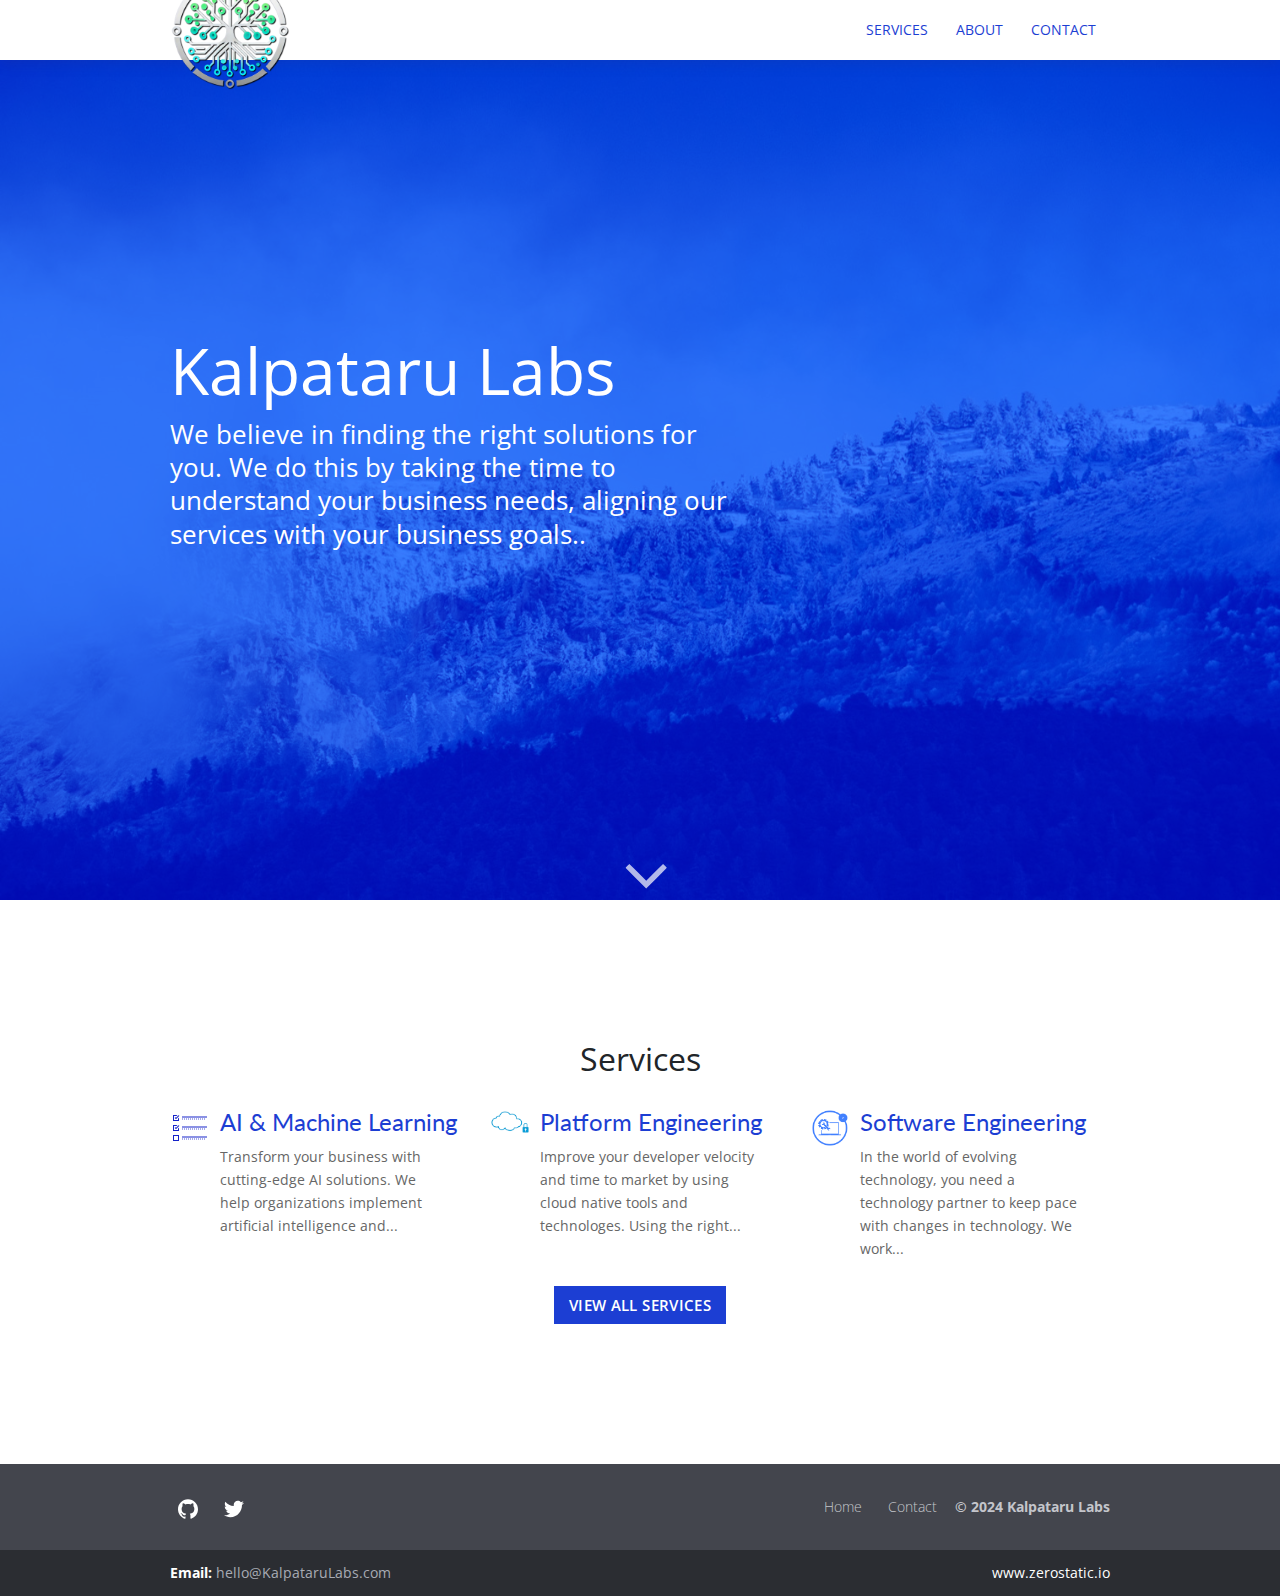
==== index.html @ 938fe868 "initial commit" ====
<!DOCTYPE html>
<html lang="en">

<head>
	<meta name="generator" content="Hugo 0.139.4"><script src="/livereload.js?mindelay=10&amp;v=2&amp;port=1313&amp;path=livereload" data-no-instant defer></script>
  <meta charset="utf-8">
  <meta http-equiv="x-ua-compatible" content="ie=edge">
  <title>Kalpataru Labs</title>
  <meta name="viewport" content="width=device-width, initial-scale=1">
  
<meta name="description" content="Kalpataru Labs is a services company that provides consultancy and training in the areas of software engineering, cloud and platform engineering." />
<meta property="og:title" content="Kalpataru Labs" />
<meta property="og:type" content="Innovation Consultancy" />
<meta property="og:url" content="https://www.KalpataruLabs.com" />
<meta property="og:image" content="images/logo.svg" />
<meta property="og:description" content="Kalpataru Labs is a services company that provides consultancy and training in the areas of AI, software engineering, cloud and platform engineering." />
<meta name="twitter:card" content="" />
<meta name="twitter:site" content="" />
<meta name="twitter:creator" content="" />

  <link rel="icon" href="http://localhost:1313/favicon.png">

  
  
  <link rel="stylesheet" href="/css/style.css">
  

  

</head>

<body class='page page-home'>
  <div id="main-menu-mobile" class="main-menu-mobile">
  <ul>
    
    
    <li class="menu-item-services">
      <a href="/services/">
        
        <span>Services</span>
      </a>
    </li>
    
    <li class="menu-item-about">
      <a href="/about/">
        
        <span>About</span>
      </a>
    </li>
    
    <li class="menu-item-contact">
      <a href="/contact/">
        
        <span>Contact</span>
      </a>
    </li>
    
  </ul>
</div>
  <div id="wrapper" class="wrapper">
    <div class='header header-absolute'>
  <div class="container">
    <div class="logo">
      <a href="http://localhost:1313/"><img height=36px width=36px alt="Kalpataru Labs" src="/images/logo.png" /></a>
    </div>
    <div class="logo-mobile">
      <a href="http://localhost:1313/"><img height=36px width=36px alt="Kalpataru Labs" src="/images/logo-mobile.png" /></a>
    </div>
    <div id="main-menu" class="main-menu">
  <ul>
    
    
    <li class="menu-item-services">
      <a href="/services/">
        
        <span>Services</span>
      </a>
    </li>
    
    <li class="menu-item-about">
      <a href="/about/">
        
        <span>About</span>
      </a>
    </li>
    
    <li class="menu-item-contact">
      <a href="/contact/">
        
        <span>Contact</span>
      </a>
    </li>
    
  </ul>
</div>
    <button id="toggle-main-menu-mobile" class="hamburger hamburger--slider" type="button" aria-label="Toggle Menu">
  <span class="hamburger-box">
    <span class="hamburger-inner"></span>
  </span>
</button>
  </div>
</div>
    

<div class="hero-image hero-image-fullscreen" style="background-image: url('/images/jason-blackeye-1191801-unsplash.jpg');">
  <div class="container ">
    <div class="hero-text">
      <span class="hero-section"></span>
      <h1>Kalpataru Labs</h1>
      <p>We believe in finding the right solutions for you. We do this by taking the time to understand your business needs, aligning our services with your business goals..</p>
    </div>
    <div class="hero-down">
      <a href="#home">
        <svg xmlns="http://www.w3.org/2000/svg" xmlns:xlink="http://www.w3.org/1999/xlink" width="60" height="60" alt="Scroll Down">
          <svg xmlns="http://www.w3.org/2000/svg" viewBox="0 0 898.75 533.751" transform="matrix(.69 0 0 .69 15.5 15.5)"
            fill="#fff">
            <path
              d="M224.687 309.061L0 84.372l42.186-42.186L84.372 0l182.815 182.811L450 365.622l182.5-182.496L815 .63l41.874 41.874L898.75 84.38 674.062 309.065 449.373 533.751 224.687 309.06z" />
          </svg>
        </svg>
      </a>
    </div>
  </div>
</div>








<div class="container pt-8 pb-8 pb-md-14 pt-md-14">
  <div class="row justify-content-start">
    <div class="col-12">
      <h2 class="text-center mb-3">Services</h2>
    </div>
    
    <div class="col-12 col-md-4 mb-1">
      <div class="service service-summary">
  
  <div class="service-image">
    <img height="80" width="80" src="/services/ai.png" alt="AI &amp; Machine Learning" />
  </div>
  
  <div class="service-content">
    <h2 class="service-title">
      <a href="http://localhost:1313/services/ai-services/">AI &amp; Machine Learning</a>
    </h2>
    <p>Transform your business with cutting-edge AI solutions. We help organizations implement artificial intelligence and...</p>
  </div>
</div>
    </div>
    
    <div class="col-12 col-md-4 mb-1">
      <div class="service service-summary">
  
  <div class="service-image">
    <img height="80" width="80" src="/services/cloud-secure.png" alt="Platform Engineering" />
  </div>
  
  <div class="service-content">
    <h2 class="service-title">
      <a href="http://localhost:1313/services/cloud-platform/">Platform Engineering</a>
    </h2>
    <p>Improve your developer velocity and time to market by using cloud native tools and technologes. Using the right...</p>
  </div>
</div>
    </div>
    
    <div class="col-12 col-md-4 mb-1">
      <div class="service service-summary">
  
  <div class="service-image">
    <img height="80" width="80" src="/services/se.png" alt="Software Engineering" />
  </div>
  
  <div class="service-content">
    <h2 class="service-title">
      <a href="http://localhost:1313/services/software-engineering/">Software Engineering</a>
    </h2>
    <p>In the world of evolving technology, you need a technology partner to keep pace with changes in technology. We work...</p>
  </div>
</div>
    </div>
    
    <div class="col-12 text-center">
      <a class="button button-primary" href="http://localhost:1313/services">View All Services</a>
    </div>
  </div>
</div>





  </div>

  <div class="footer">
  <div class="container">
    <div class="row">
      <div class="col-12">
        <div class="footer-inner">
          
          <ul class="social">
              
                  <li><a href="https://github.com/zerostaticthemes/hugo-hero-theme" target="blank"><img width="20" height="20" src="/social/github.svg" title="Github" alt="Github" /></a></li>
              
                  <li><a href="https://twitter.com/zerostaticio" target="blank"><img width="20" height="20" src="/social/twitter.svg" title="Twitter" alt="Twitter" /></a></li>
              
          </ul>
          
          <ul class="footer-menu">
            <li><a href="http://localhost:1313/">Home</a></li>
            <li><a href="http://localhost:1313/contact">Contact</a></li>
            <li class="copyright">© 2024 Kalpataru Labs</li>
          </ul>
        </div>
      </div>
    </div>
  </div>
</div>
  <div class="sub-footer">
  <div class="container">
    <div class="row">
      <div class="col-12">
        <div class="sub-footer-inner">
          <ul>
            
            
            <li><strong>Email: </strong><a href="mailto:hello@KalpataruLabs.com">
                hello@KalpataruLabs.com</a></li>
              
          </ul>
          <ul>
            <li class="zerostatic"><a href="https://www.zerostatic.io">www.zerostatic.io</a></li>
          </ul>
        </div>
      </div>
    </div>
  </div>
</div>

  

  
  

  
  <script type="text/javascript" src="/js/scripts.js"></script>
  

  


</body>
</html>
---- css/style.css ----
@import url("https://fonts.googleapis.com/css?family=Lato:400|Open+Sans:400,700");
/*!
   * Bootstrap  v5.3.0 (https://getbootstrap.com/)
   * Copyright 2011-2023 The Bootstrap Authors
   * Licensed under MIT (https://github.com/twbs/bootstrap/blob/main/LICENSE)
   */
:root,
[data-bs-theme="light"] {
  --bs-blue: #0d6efd;
  --bs-indigo: #6610f2;
  --bs-purple: #6f42c1;
  --bs-pink: #d63384;
  --bs-red: #dc3545;
  --bs-orange: #fd7e14;
  --bs-yellow: #ffc107;
  --bs-green: #198754;
  --bs-teal: #20c997;
  --bs-cyan: #0dcaf0;
  --bs-black: #000000;
  --bs-white: #ffffff;
  --bs-gray: #6c757d;
  --bs-gray-dark: #343a40;
  --bs-gray-100: #f8f9fa;
  --bs-gray-200: #e9ecef;
  --bs-gray-300: #dee2e6;
  --bs-gray-400: #ced4da;
  --bs-gray-500: #adb5bd;
  --bs-gray-600: #6c757d;
  --bs-gray-700: #495057;
  --bs-gray-800: #343a40;
  --bs-gray-900: #212529;
  --bs-primary: #1c3ed3;
  --bs-secondary: #43454d;
  --bs-success: #198754;
  --bs-info: #0dcaf0;
  --bs-warning: #ffc107;
  --bs-danger: #dc3545;
  --bs-light: #f8f9fa;
  --bs-dark: #212529;
  --bs-primary-rgb: 28, 62, 211;
  --bs-secondary-rgb: 67, 69, 77;
  --bs-success-rgb: 25, 135, 84;
  --bs-info-rgb: 13, 202, 240;
  --bs-warning-rgb: 255, 193, 7;
  --bs-danger-rgb: 220, 53, 69;
  --bs-light-rgb: 248, 249, 250;
  --bs-dark-rgb: 33, 37, 41;
  --bs-primary-text-emphasis: #0b1954;
  --bs-secondary-text-emphasis: #1b1c1f;
  --bs-success-text-emphasis: #0a3622;
  --bs-info-text-emphasis: #055160;
  --bs-warning-text-emphasis: #664d03;
  --bs-danger-text-emphasis: #58151c;
  --bs-light-text-emphasis: #495057;
  --bs-dark-text-emphasis: #495057;
  --bs-primary-bg-subtle: #d2d8f6;
  --bs-secondary-bg-subtle: #d9dadb;
  --bs-success-bg-subtle: #d1e7dd;
  --bs-info-bg-subtle: #cff4fc;
  --bs-warning-bg-subtle: #fff3cd;
  --bs-danger-bg-subtle: #f8d7da;
  --bs-light-bg-subtle: #fcfcfd;
  --bs-dark-bg-subtle: #ced4da;
  --bs-primary-border-subtle: #a4b2ed;
  --bs-secondary-border-subtle: #b4b5b8;
  --bs-success-border-subtle: #a3cfbb;
  --bs-info-border-subtle: #9eeaf9;
  --bs-warning-border-subtle: #ffe69c;
  --bs-danger-border-subtle: #f1aeb5;
  --bs-light-border-subtle: #e9ecef;
  --bs-dark-border-subtle: #adb5bd;
  --bs-white-rgb: 255, 255, 255;
  --bs-black-rgb: 0, 0, 0;
  --bs-font-sans-serif: system-ui, -apple-system, "Segoe UI", Roboto, "Helvetica Neue", "Noto Sans", "Liberation Sans", Arial, sans-serif, "Apple Color Emoji", "Segoe UI Emoji", "Segoe UI Symbol", "Noto Color Emoji";
  --bs-font-monospace: SFMono-Regular, Menlo, Monaco, Consolas, "Liberation Mono", "Courier New", monospace;
  --bs-gradient: linear-gradient(180deg, rgba(255, 255, 255, 0.15), rgba(255, 255, 255, 0));
  --bs-body-font-family: "Open Sans", "Helvetica Neue", Arial, sans-serif, -apple-system;
  --bs-body-font-size: 1rem;
  --bs-body-font-weight: 400;
  --bs-body-line-height: 1.6;
  --bs-body-color: #212529;
  --bs-body-color-rgb: 33, 37, 41;
  --bs-body-bg: #ffffff;
  --bs-body-bg-rgb: 255, 255, 255;
  --bs-emphasis-color: #000000;
  --bs-emphasis-color-rgb: 0, 0, 0;
  --bs-secondary-color: rgba(33, 37, 41, 0.75);
  --bs-secondary-color-rgb: 33, 37, 41;
  --bs-secondary-bg: #e9ecef;
  --bs-secondary-bg-rgb: 233, 236, 239;
  --bs-tertiary-color: rgba(33, 37, 41, 0.5);
  --bs-tertiary-color-rgb: 33, 37, 41;
  --bs-tertiary-bg: #f8f9fa;
  --bs-tertiary-bg-rgb: 248, 249, 250;
  --bs-heading-color: inherit;
  --bs-link-color: #1c3ed3;
  --bs-link-color-rgb: 28, 62, 211;
  --bs-link-decoration: none;
  --bs-link-hover-color: #6a82eb;
  --bs-link-hover-color-rgb: 105.79916318, 129.84100418, 235.20083682;
  --bs-link-hover-decoration: underline;
  --bs-code-color: #d63384;
  --bs-highlight-bg: #fff3cd;
  --bs-border-width: 1px;
  --bs-border-style: solid;
  --bs-border-color: #dee2e6;
  --bs-border-color-translucent: rgba(0, 0, 0, 0.175);
  --bs-border-radius: 0.375rem;
  --bs-border-radius-sm: 0.25rem;
  --bs-border-radius-lg: 0.5rem;
  --bs-border-radius-xl: 1rem;
  --bs-border-radius-xxl: 2rem;
  --bs-border-radius-2xl: var(--bs-border-radius-xxl);
  --bs-border-radius-pill: 50rem;
  --bs-box-shadow: 0 0.5rem 1rem rgba(0, 0, 0, 0.15);
  --bs-box-shadow-sm: 0 0.125rem 0.25rem rgba(0, 0, 0, 0.075);
  --bs-box-shadow-lg: 0 1rem 3rem rgba(0, 0, 0, 0.175);
  --bs-box-shadow-inset: inset 0 1px 2px rgba(0, 0, 0, 0.075);
  --bs-focus-ring-width: 0.25rem;
  --bs-focus-ring-opacity: 0.25;
  --bs-focus-ring-color: rgba(28, 62, 211, 0.25);
  --bs-form-valid-color: #198754;
  --bs-form-valid-border-color: #198754;
  --bs-form-invalid-color: #dc3545;
  --bs-form-invalid-border-color: #dc3545; }

[data-bs-theme="dark"] {
  color-scheme: dark;
  --bs-body-color: #adb5bd;
  --bs-body-color-rgb: 173, 181, 189;
  --bs-body-bg: #212529;
  --bs-body-bg-rgb: 33, 37, 41;
  --bs-emphasis-color: #ffffff;
  --bs-emphasis-color-rgb: 255, 255, 255;
  --bs-secondary-color: rgba(173, 181, 189, 0.75);
  --bs-secondary-color-rgb: 173, 181, 189;
  --bs-secondary-bg: #343a40;
  --bs-secondary-bg-rgb: 52, 58, 64;
  --bs-tertiary-color: rgba(173, 181, 189, 0.5);
  --bs-tertiary-color-rgb: 173, 181, 189;
  --bs-tertiary-bg: #2b3035;
  --bs-tertiary-bg-rgb: 43, 48, 53;
  --bs-primary-text-emphasis: #778be5;
  --bs-secondary-text-emphasis: #8e8f94;
  --bs-success-text-emphasis: #75b798;
  --bs-info-text-emphasis: #6edff6;
  --bs-warning-text-emphasis: #ffda6a;
  --bs-danger-text-emphasis: #ea868f;
  --bs-light-text-emphasis: #f8f9fa;
  --bs-dark-text-emphasis: #dee2e6;
  --bs-primary-bg-subtle: #060c2a;
  --bs-secondary-bg-subtle: #0d0e0f;
  --bs-success-bg-subtle: #051b11;
  --bs-info-bg-subtle: #032830;
  --bs-warning-bg-subtle: #332701;
  --bs-danger-bg-subtle: #2c0b0e;
  --bs-light-bg-subtle: #343a40;
  --bs-dark-bg-subtle: #1a1d20;
  --bs-primary-border-subtle: #11257f;
  --bs-secondary-border-subtle: #28292e;
  --bs-success-border-subtle: #0f5132;
  --bs-info-border-subtle: #087990;
  --bs-warning-border-subtle: #997404;
  --bs-danger-border-subtle: #842029;
  --bs-light-border-subtle: #495057;
  --bs-dark-border-subtle: #343a40;
  --bs-heading-color: inherit;
  --bs-link-color: #778be5;
  --bs-link-hover-color: #92a2ea;
  --bs-link-color-rgb: 119, 139, 229;
  --bs-link-hover-color-rgb: 146, 162, 234;
  --bs-code-color: #e685b5;
  --bs-border-color: #495057;
  --bs-border-color-translucent: rgba(255, 255, 255, 0.15);
  --bs-form-valid-color: #75b798;
  --bs-form-valid-border-color: #75b798;
  --bs-form-invalid-color: #ea868f;
  --bs-form-invalid-border-color: #ea868f; }

*,
*::before,
*::after {
  box-sizing: border-box; }

@media (prefers-reduced-motion: no-preference) {
  :root {
    scroll-behavior: smooth; } }

body {
  margin: 0;
  font-family: var(--bs-body-font-family);
  font-size: var(--bs-body-font-size);
  font-weight: var(--bs-body-font-weight);
  line-height: var(--bs-body-line-height);
  color: var(--bs-body-color);
  text-align: var(--bs-body-text-align);
  background-color: var(--bs-body-bg);
  -webkit-text-size-adjust: 100%;
  -webkit-tap-highlight-color: rgba(0, 0, 0, 0); }

hr {
  margin: 1rem 0;
  color: inherit;
  border: 0;
  border-top: var(--bs-border-width) solid;
  opacity: 0.25; }

h6, .h6, h5, .h5, h4, .h4, h3, .h3, h2, .h2, h1, .h1 {
  margin-top: 0;
  margin-bottom: 0.5rem;
  font-weight: 400;
  line-height: 1.2;
  color: var(--bs-heading-color); }

h1, .h1 {
  font-size: calc(1.375rem + 1.5vw); }
  @media (min-width: 1200px) {
    h1, .h1 {
      font-size: 2.5rem; } }
h2, .h2 {
  font-size: calc(1.325rem + 0.9vw); }
  @media (min-width: 1200px) {
    h2, .h2 {
      font-size: 2rem; } }
h3, .h3 {
  font-size: calc(1.3rem + 0.6vw); }
  @media (min-width: 1200px) {
    h3, .h3 {
      font-size: 1.75rem; } }
h4, .h4 {
  font-size: calc(1.275rem + 0.3vw); }
  @media (min-width: 1200px) {
    h4, .h4 {
      font-size: 1.5rem; } }
h5, .h5 {
  font-size: 1.25rem; }

h6, .h6 {
  font-size: 1rem; }

p {
  margin-top: 0;
  margin-bottom: 1rem; }

abbr[title] {
  text-decoration: underline dotted;
  cursor: help;
  text-decoration-skip-ink: none; }

address {
  margin-bottom: 1rem;
  font-style: normal;
  line-height: inherit; }

ol,
ul {
  padding-left: 2rem; }

ol,
ul,
dl {
  margin-top: 0;
  margin-bottom: 1rem; }

ol ol,
ul ul,
ol ul,
ul ol {
  margin-bottom: 0; }

dt {
  font-weight: 700; }

dd {
  margin-bottom: .5rem;
  margin-left: 0; }

blockquote {
  margin: 0 0 1rem; }

b,
strong {
  font-weight: bolder; }

small, .small {
  font-size: 0.875em; }

mark, .mark {
  padding: 0.1875em;
  background-color: var(--bs-highlight-bg); }

sub,
sup {
  position: relative;
  font-size: 0.75em;
  line-height: 0;
  vertical-align: baseline; }

sub {
  bottom: -.25em; }

sup {
  top: -.5em; }

a {
  color: rgba(var(--bs-link-color-rgb), var(--bs-link-opacity, 1));
  text-decoration: none; }
  a:hover {
    --bs-link-color-rgb: var(--bs-link-hover-color-rgb);
    text-decoration: underline; }

a:not([href]):not([class]), a:not([href]):not([class]):hover {
  color: inherit;
  text-decoration: none; }

pre,
code,
kbd,
samp {
  font-family: var(--bs-font-monospace);
  font-size: 1em; }

pre {
  display: block;
  margin-top: 0;
  margin-bottom: 1rem;
  overflow: auto;
  font-size: 0.875em; }
  pre code {
    font-size: inherit;
    color: inherit;
    word-break: normal; }

code {
  font-size: 0.875em;
  color: var(--bs-code-color);
  word-wrap: break-word; }
  a > code {
    color: inherit; }

kbd {
  padding: 0.1875rem 0.375rem;
  font-size: 0.875em;
  color: var(--bs-body-bg);
  background-color: var(--bs-body-color);
  border-radius: 0.25rem; }
  kbd kbd {
    padding: 0;
    font-size: 1em; }

figure {
  margin: 0 0 1rem; }

img,
svg {
  vertical-align: middle; }

table {
  caption-side: bottom;
  border-collapse: collapse; }

caption {
  padding-top: 0.5rem;
  padding-bottom: 0.5rem;
  color: var(--bs-secondary-color);
  text-align: left; }

th {
  text-align: inherit;
  text-align: -webkit-match-parent; }

thead,
tbody,
tfoot,
tr,
td,
th {
  border-color: inherit;
  border-style: solid;
  border-width: 0; }

label {
  display: inline-block; }

button {
  border-radius: 0; }

button:focus:not(:focus-visible) {
  outline: 0; }

input,
button,
select,
optgroup,
textarea {
  margin: 0;
  font-family: inherit;
  font-size: inherit;
  line-height: inherit; }

button,
select {
  text-transform: none; }

[role="button"] {
  cursor: pointer; }

select {
  word-wrap: normal; }
  select:disabled {
    opacity: 1; }

[list]:not([type="date"]):not([type="datetime-local"]):not([type="month"]):not([type="week"]):not([type="time"])::-webkit-calendar-picker-indicator {
  display: none !important; }

button,
[type="button"],
[type="reset"],
[type="submit"] {
  -webkit-appearance: button; }
  button:not(:disabled),
  [type="button"]:not(:disabled),
  [type="reset"]:not(:disabled),
  [type="submit"]:not(:disabled) {
    cursor: pointer; }

::-moz-focus-inner {
  padding: 0;
  border-style: none; }

textarea {
  resize: vertical; }

fieldset {
  min-width: 0;
  padding: 0;
  margin: 0;
  border: 0; }

legend {
  float: left;
  width: 100%;
  padding: 0;
  margin-bottom: 0.5rem;
  font-size: calc(1.275rem + 0.3vw);
  line-height: inherit; }
  @media (min-width: 1200px) {
    legend {
      font-size: 1.5rem; } }
  legend + * {
    clear: left; }

::-webkit-datetime-edit-fields-wrapper,
::-webkit-datetime-edit-text,
::-webkit-datetime-edit-minute,
::-webkit-datetime-edit-hour-field,
::-webkit-datetime-edit-day-field,
::-webkit-datetime-edit-month-field,
::-webkit-datetime-edit-year-field {
  padding: 0; }

::-webkit-inner-spin-button {
  height: auto; }

[type="search"] {
  outline-offset: -2px;
  -webkit-appearance: textfield; }

/* rtl:raw:
[type="tel"],
[type="url"],
[type="email"],
[type="number"] {
  direction: ltr;
}
*/
::-webkit-search-decoration {
  -webkit-appearance: none; }

::-webkit-color-swatch-wrapper {
  padding: 0; }

::file-selector-button {
  font: inherit;
  -webkit-appearance: button; }

output {
  display: inline-block; }

iframe {
  border: 0; }

summary {
  display: list-item;
  cursor: pointer; }

progress {
  vertical-align: baseline; }

[hidden] {
  display: none !important; }

.lead {
  font-size: 1.25rem;
  font-weight: 300; }

.display-1 {
  font-size: calc(1.625rem + 4.5vw);
  font-weight: 300;
  line-height: 1.2; }
  @media (min-width: 1200px) {
    .display-1 {
      font-size: 5rem; } }
.display-2 {
  font-size: calc(1.575rem + 3.9vw);
  font-weight: 300;
  line-height: 1.2; }
  @media (min-width: 1200px) {
    .display-2 {
      font-size: 4.5rem; } }
.display-3 {
  font-size: calc(1.525rem + 3.3vw);
  font-weight: 300;
  line-height: 1.2; }
  @media (min-width: 1200px) {
    .display-3 {
      font-size: 4rem; } }
.display-4 {
  font-size: calc(1.475rem + 2.7vw);
  font-weight: 300;
  line-height: 1.2; }
  @media (min-width: 1200px) {
    .display-4 {
      font-size: 3.5rem; } }
.display-5 {
  font-size: calc(1.425rem + 2.1vw);
  font-weight: 300;
  line-height: 1.2; }
  @media (min-width: 1200px) {
    .display-5 {
      font-size: 3rem; } }
.display-6 {
  font-size: calc(1.375rem + 1.5vw);
  font-weight: 300;
  line-height: 1.2; }
  @media (min-width: 1200px) {
    .display-6 {
      font-size: 2.5rem; } }
.list-unstyled {
  padding-left: 0;
  list-style: none; }

.list-inline {
  padding-left: 0;
  list-style: none; }

.list-inline-item {
  display: inline-block; }
  .list-inline-item:not(:last-child) {
    margin-right: 0.5rem; }

.initialism {
  font-size: 0.875em;
  text-transform: uppercase; }

.blockquote {
  margin-bottom: 1rem;
  font-size: 1.25rem; }
  .blockquote > :last-child {
    margin-bottom: 0; }

.blockquote-footer {
  margin-top: -1rem;
  margin-bottom: 1rem;
  font-size: 0.875em;
  color: #6c757d; }
  .blockquote-footer::before {
    content: "\2014\00A0"; }

.img-fluid {
  max-width: 100%;
  height: auto; }

.img-thumbnail {
  padding: 0.25rem;
  background-color: var(--bs-body-bg);
  border: var(--bs-border-width) solid var(--bs-border-color);
  border-radius: var(--bs-border-radius);
  max-width: 100%;
  height: auto; }

.figure {
  display: inline-block; }

.figure-img {
  margin-bottom: 0.5rem;
  line-height: 1; }

.figure-caption {
  font-size: 0.875em;
  color: var(--bs-secondary-color); }

.container,
.container-fluid,
.container-xl,
.container-lg,
.container-md,
.container-sm {
  --bs-gutter-x: 20px;
  --bs-gutter-y: 0;
  width: 100%;
  padding-right: calc(var(--bs-gutter-x) * .5);
  padding-left: calc(var(--bs-gutter-x) * .5);
  margin-right: auto;
  margin-left: auto; }

@media (min-width: 576px) {
  .container-sm, .container {
    max-width: 540px; } }

@media (min-width: 768px) {
  .container-md, .container-sm, .container {
    max-width: 720px; } }

@media (min-width: 992px) {
  .container-lg, .container-md, .container-sm, .container {
    max-width: 960px; } }

@media (min-width: 1300px) {
  .container-xl, .container-lg, .container-md, .container-sm, .container {
    max-width: 1140px; } }

:root {
  --bs-breakpoint-xs: 0;
  --bs-breakpoint-sm: 576px;
  --bs-breakpoint-md: 768px;
  --bs-breakpoint-lg: 992px;
  --bs-breakpoint-xl: 1300px; }

.row {
  --bs-gutter-x: 20px;
  --bs-gutter-y: 0;
  display: flex;
  flex-wrap: wrap;
  margin-top: calc(-1 * var(--bs-gutter-y));
  margin-right: calc(-.5 * var(--bs-gutter-x));
  margin-left: calc(-.5 * var(--bs-gutter-x)); }
  .row > * {
    flex-shrink: 0;
    width: 100%;
    max-width: 100%;
    padding-right: calc(var(--bs-gutter-x) * .5);
    padding-left: calc(var(--bs-gutter-x) * .5);
    margin-top: var(--bs-gutter-y); }

.col {
  flex: 1 0 0%; }

.row-cols-auto > * {
  flex: 0 0 auto;
  width: auto; }

.row-cols-1 > * {
  flex: 0 0 auto;
  width: 100%; }

.row-cols-2 > * {
  flex: 0 0 auto;
  width: 50%; }

.row-cols-3 > * {
  flex: 0 0 auto;
  width: 33.33333333%; }

.row-cols-4 > * {
  flex: 0 0 auto;
  width: 25%; }

.row-cols-5 > * {
  flex: 0 0 auto;
  width: 20%; }

.row-cols-6 > * {
  flex: 0 0 auto;
  width: 16.66666667%; }

.col-auto {
  flex: 0 0 auto;
  width: auto; }

.col-1 {
  flex: 0 0 auto;
  width: 8.33333333%; }

.col-2 {
  flex: 0 0 auto;
  width: 16.66666667%; }

.col-3 {
  flex: 0 0 auto;
  width: 25%; }

.col-4 {
  flex: 0 0 auto;
  width: 33.33333333%; }

.col-5 {
  flex: 0 0 auto;
  width: 41.66666667%; }

.col-6 {
  flex: 0 0 auto;
  width: 50%; }

.col-7 {
  flex: 0 0 auto;
  width: 58.33333333%; }

.col-8 {
  flex: 0 0 auto;
  width: 66.66666667%; }

.col-9 {
  flex: 0 0 auto;
  width: 75%; }

.col-10 {
  flex: 0 0 auto;
  width: 83.33333333%; }

.col-11 {
  flex: 0 0 auto;
  width: 91.66666667%; }

.col-12 {
  flex: 0 0 auto;
  width: 100%; }

.offset-1 {
  margin-left: 8.33333333%; }

.offset-2 {
  margin-left: 16.66666667%; }

.offset-3 {
  margin-left: 25%; }

.offset-4 {
  margin-left: 33.33333333%; }

.offset-5 {
  margin-left: 41.66666667%; }

.offset-6 {
  margin-left: 50%; }

.offset-7 {
  margin-left: 58.33333333%; }

.offset-8 {
  margin-left: 66.66666667%; }

.offset-9 {
  margin-left: 75%; }

.offset-10 {
  margin-left: 83.33333333%; }

.offset-11 {
  margin-left: 91.66666667%; }

.g-0,
.gx-0 {
  --bs-gutter-x: 0; }

.g-0,
.gy-0 {
  --bs-gutter-y: 0; }

.g-1,
.gx-1 {
  --bs-gutter-x: 10px; }

.g-1,
.gy-1 {
  --bs-gutter-y: 10px; }

.g-2,
.gx-2 {
  --bs-gutter-x: 20px; }

.g-2,
.gy-2 {
  --bs-gutter-y: 20px; }

.g-3,
.gx-3 {
  --bs-gutter-x: 30px; }

.g-3,
.gy-3 {
  --bs-gutter-y: 30px; }

.g-4,
.gx-4 {
  --bs-gutter-x: 40px; }

.g-4,
.gy-4 {
  --bs-gutter-y: 40px; }

.g-5,
.gx-5 {
  --bs-gutter-x: 50px; }

.g-5,
.gy-5 {
  --bs-gutter-y: 50px; }

.g-6,
.gx-6 {
  --bs-gutter-x: 60px; }

.g-6,
.gy-6 {
  --bs-gutter-y: 60px; }

.g-7,
.gx-7 {
  --bs-gutter-x: 70px; }

.g-7,
.gy-7 {
  --bs-gutter-y: 70px; }

.g-8,
.gx-8 {
  --bs-gutter-x: 80px; }

.g-8,
.gy-8 {
  --bs-gutter-y: 80px; }

.g-9,
.gx-9 {
  --bs-gutter-x: 90px; }

.g-9,
.gy-9 {
  --bs-gutter-y: 90px; }

.g-10,
.gx-10 {
  --bs-gutter-x: 100px; }

.g-10,
.gy-10 {
  --bs-gutter-y: 100px; }

.g-11,
.gx-11 {
  --bs-gutter-x: 110px; }

.g-11,
.gy-11 {
  --bs-gutter-y: 110px; }

.g-12,
.gx-12 {
  --bs-gutter-x: 120px; }

.g-12,
.gy-12 {
  --bs-gutter-y: 120px; }

.g-13,
.gx-13 {
  --bs-gutter-x: 130px; }

.g-13,
.gy-13 {
  --bs-gutter-y: 130px; }

.g-14,
.gx-14 {
  --bs-gutter-x: 140px; }

.g-14,
.gy-14 {
  --bs-gutter-y: 140px; }

.g-15,
.gx-15 {
  --bs-gutter-x: 150px; }

.g-15,
.gy-15 {
  --bs-gutter-y: 150px; }

.g-16,
.gx-16 {
  --bs-gutter-x: 160px; }

.g-16,
.gy-16 {
  --bs-gutter-y: 160px; }

.g-17,
.gx-17 {
  --bs-gutter-x: 170px; }

.g-17,
.gy-17 {
  --bs-gutter-y: 170px; }

.g-18,
.gx-18 {
  --bs-gutter-x: 180px; }

.g-18,
.gy-18 {
  --bs-gutter-y: 180px; }

.g-19,
.gx-19 {
  --bs-gutter-x: 190px; }

.g-19,
.gy-19 {
  --bs-gutter-y: 190px; }

.g-20,
.gx-20 {
  --bs-gutter-x: 200px; }

.g-20,
.gy-20 {
  --bs-gutter-y: 200px; }

@media (min-width: 576px) {
  .col-sm {
    flex: 1 0 0%; }
  .row-cols-sm-auto > * {
    flex: 0 0 auto;
    width: auto; }
  .row-cols-sm-1 > * {
    flex: 0 0 auto;
    width: 100%; }
  .row-cols-sm-2 > * {
    flex: 0 0 auto;
    width: 50%; }
  .row-cols-sm-3 > * {
    flex: 0 0 auto;
    width: 33.33333333%; }
  .row-cols-sm-4 > * {
    flex: 0 0 auto;
    width: 25%; }
  .row-cols-sm-5 > * {
    flex: 0 0 auto;
    width: 20%; }
  .row-cols-sm-6 > * {
    flex: 0 0 auto;
    width: 16.66666667%; }
  .col-sm-auto {
    flex: 0 0 auto;
    width: auto; }
  .col-sm-1 {
    flex: 0 0 auto;
    width: 8.33333333%; }
  .col-sm-2 {
    flex: 0 0 auto;
    width: 16.66666667%; }
  .col-sm-3 {
    flex: 0 0 auto;
    width: 25%; }
  .col-sm-4 {
    flex: 0 0 auto;
    width: 33.33333333%; }
  .col-sm-5 {
    flex: 0 0 auto;
    width: 41.66666667%; }
  .col-sm-6 {
    flex: 0 0 auto;
    width: 50%; }
  .col-sm-7 {
    flex: 0 0 auto;
    width: 58.33333333%; }
  .col-sm-8 {
    flex: 0 0 auto;
    width: 66.66666667%; }
  .col-sm-9 {
    flex: 0 0 auto;
    width: 75%; }
  .col-sm-10 {
    flex: 0 0 auto;
    width: 83.33333333%; }
  .col-sm-11 {
    flex: 0 0 auto;
    width: 91.66666667%; }
  .col-sm-12 {
    flex: 0 0 auto;
    width: 100%; }
  .offset-sm-0 {
    margin-left: 0; }
  .offset-sm-1 {
    margin-left: 8.33333333%; }
  .offset-sm-2 {
    margin-left: 16.66666667%; }
  .offset-sm-3 {
    margin-left: 25%; }
  .offset-sm-4 {
    margin-left: 33.33333333%; }
  .offset-sm-5 {
    margin-left: 41.66666667%; }
  .offset-sm-6 {
    margin-left: 50%; }
  .offset-sm-7 {
    margin-left: 58.33333333%; }
  .offset-sm-8 {
    margin-left: 66.66666667%; }
  .offset-sm-9 {
    margin-left: 75%; }
  .offset-sm-10 {
    margin-left: 83.33333333%; }
  .offset-sm-11 {
    margin-left: 91.66666667%; }
  .g-sm-0,
  .gx-sm-0 {
    --bs-gutter-x: 0; }
  .g-sm-0,
  .gy-sm-0 {
    --bs-gutter-y: 0; }
  .g-sm-1,
  .gx-sm-1 {
    --bs-gutter-x: 10px; }
  .g-sm-1,
  .gy-sm-1 {
    --bs-gutter-y: 10px; }
  .g-sm-2,
  .gx-sm-2 {
    --bs-gutter-x: 20px; }
  .g-sm-2,
  .gy-sm-2 {
    --bs-gutter-y: 20px; }
  .g-sm-3,
  .gx-sm-3 {
    --bs-gutter-x: 30px; }
  .g-sm-3,
  .gy-sm-3 {
    --bs-gutter-y: 30px; }
  .g-sm-4,
  .gx-sm-4 {
    --bs-gutter-x: 40px; }
  .g-sm-4,
  .gy-sm-4 {
    --bs-gutter-y: 40px; }
  .g-sm-5,
  .gx-sm-5 {
    --bs-gutter-x: 50px; }
  .g-sm-5,
  .gy-sm-5 {
    --bs-gutter-y: 50px; }
  .g-sm-6,
  .gx-sm-6 {
    --bs-gutter-x: 60px; }
  .g-sm-6,
  .gy-sm-6 {
    --bs-gutter-y: 60px; }
  .g-sm-7,
  .gx-sm-7 {
    --bs-gutter-x: 70px; }
  .g-sm-7,
  .gy-sm-7 {
    --bs-gutter-y: 70px; }
  .g-sm-8,
  .gx-sm-8 {
    --bs-gutter-x: 80px; }
  .g-sm-8,
  .gy-sm-8 {
    --bs-gutter-y: 80px; }
  .g-sm-9,
  .gx-sm-9 {
    --bs-gutter-x: 90px; }
  .g-sm-9,
  .gy-sm-9 {
    --bs-gutter-y: 90px; }
  .g-sm-10,
  .gx-sm-10 {
    --bs-gutter-x: 100px; }
  .g-sm-10,
  .gy-sm-10 {
    --bs-gutter-y: 100px; }
  .g-sm-11,
  .gx-sm-11 {
    --bs-gutter-x: 110px; }
  .g-sm-11,
  .gy-sm-11 {
    --bs-gutter-y: 110px; }
  .g-sm-12,
  .gx-sm-12 {
    --bs-gutter-x: 120px; }
  .g-sm-12,
  .gy-sm-12 {
    --bs-gutter-y: 120px; }
  .g-sm-13,
  .gx-sm-13 {
    --bs-gutter-x: 130px; }
  .g-sm-13,
  .gy-sm-13 {
    --bs-gutter-y: 130px; }
  .g-sm-14,
  .gx-sm-14 {
    --bs-gutter-x: 140px; }
  .g-sm-14,
  .gy-sm-14 {
    --bs-gutter-y: 140px; }
  .g-sm-15,
  .gx-sm-15 {
    --bs-gutter-x: 150px; }
  .g-sm-15,
  .gy-sm-15 {
    --bs-gutter-y: 150px; }
  .g-sm-16,
  .gx-sm-16 {
    --bs-gutter-x: 160px; }
  .g-sm-16,
  .gy-sm-16 {
    --bs-gutter-y: 160px; }
  .g-sm-17,
  .gx-sm-17 {
    --bs-gutter-x: 170px; }
  .g-sm-17,
  .gy-sm-17 {
    --bs-gutter-y: 170px; }
  .g-sm-18,
  .gx-sm-18 {
    --bs-gutter-x: 180px; }
  .g-sm-18,
  .gy-sm-18 {
    --bs-gutter-y: 180px; }
  .g-sm-19,
  .gx-sm-19 {
    --bs-gutter-x: 190px; }
  .g-sm-19,
  .gy-sm-19 {
    --bs-gutter-y: 190px; }
  .g-sm-20,
  .gx-sm-20 {
    --bs-gutter-x: 200px; }
  .g-sm-20,
  .gy-sm-20 {
    --bs-gutter-y: 200px; } }

@media (min-width: 768px) {
  .col-md {
    flex: 1 0 0%; }
  .row-cols-md-auto > * {
    flex: 0 0 auto;
    width: auto; }
  .row-cols-md-1 > * {
    flex: 0 0 auto;
    width: 100%; }
  .row-cols-md-2 > * {
    flex: 0 0 auto;
    width: 50%; }
  .row-cols-md-3 > * {
    flex: 0 0 auto;
    width: 33.33333333%; }
  .row-cols-md-4 > * {
    flex: 0 0 auto;
    width: 25%; }
  .row-cols-md-5 > * {
    flex: 0 0 auto;
    width: 20%; }
  .row-cols-md-6 > * {
    flex: 0 0 auto;
    width: 16.66666667%; }
  .col-md-auto {
    flex: 0 0 auto;
    width: auto; }
  .col-md-1 {
    flex: 0 0 auto;
    width: 8.33333333%; }
  .col-md-2 {
    flex: 0 0 auto;
    width: 16.66666667%; }
  .col-md-3 {
    flex: 0 0 auto;
    width: 25%; }
  .col-md-4 {
    flex: 0 0 auto;
    width: 33.33333333%; }
  .col-md-5 {
    flex: 0 0 auto;
    width: 41.66666667%; }
  .col-md-6 {
    flex: 0 0 auto;
    width: 50%; }
  .col-md-7 {
    flex: 0 0 auto;
    width: 58.33333333%; }
  .col-md-8 {
    flex: 0 0 auto;
    width: 66.66666667%; }
  .col-md-9 {
    flex: 0 0 auto;
    width: 75%; }
  .col-md-10 {
    flex: 0 0 auto;
    width: 83.33333333%; }
  .col-md-11 {
    flex: 0 0 auto;
    width: 91.66666667%; }
  .col-md-12 {
    flex: 0 0 auto;
    width: 100%; }
  .offset-md-0 {
    margin-left: 0; }
  .offset-md-1 {
    margin-left: 8.33333333%; }
  .offset-md-2 {
    margin-left: 16.66666667%; }
  .offset-md-3 {
    margin-left: 25%; }
  .offset-md-4 {
    margin-left: 33.33333333%; }
  .offset-md-5 {
    margin-left: 41.66666667%; }
  .offset-md-6 {
    margin-left: 50%; }
  .offset-md-7 {
    margin-left: 58.33333333%; }
  .offset-md-8 {
    margin-left: 66.66666667%; }
  .offset-md-9 {
    margin-left: 75%; }
  .offset-md-10 {
    margin-left: 83.33333333%; }
  .offset-md-11 {
    margin-left: 91.66666667%; }
  .g-md-0,
  .gx-md-0 {
    --bs-gutter-x: 0; }
  .g-md-0,
  .gy-md-0 {
    --bs-gutter-y: 0; }
  .g-md-1,
  .gx-md-1 {
    --bs-gutter-x: 10px; }
  .g-md-1,
  .gy-md-1 {
    --bs-gutter-y: 10px; }
  .g-md-2,
  .gx-md-2 {
    --bs-gutter-x: 20px; }
  .g-md-2,
  .gy-md-2 {
    --bs-gutter-y: 20px; }
  .g-md-3,
  .gx-md-3 {
    --bs-gutter-x: 30px; }
  .g-md-3,
  .gy-md-3 {
    --bs-gutter-y: 30px; }
  .g-md-4,
  .gx-md-4 {
    --bs-gutter-x: 40px; }
  .g-md-4,
  .gy-md-4 {
    --bs-gutter-y: 40px; }
  .g-md-5,
  .gx-md-5 {
    --bs-gutter-x: 50px; }
  .g-md-5,
  .gy-md-5 {
    --bs-gutter-y: 50px; }
  .g-md-6,
  .gx-md-6 {
    --bs-gutter-x: 60px; }
  .g-md-6,
  .gy-md-6 {
    --bs-gutter-y: 60px; }
  .g-md-7,
  .gx-md-7 {
    --bs-gutter-x: 70px; }
  .g-md-7,
  .gy-md-7 {
    --bs-gutter-y: 70px; }
  .g-md-8,
  .gx-md-8 {
    --bs-gutter-x: 80px; }
  .g-md-8,
  .gy-md-8 {
    --bs-gutter-y: 80px; }
  .g-md-9,
  .gx-md-9 {
    --bs-gutter-x: 90px; }
  .g-md-9,
  .gy-md-9 {
    --bs-gutter-y: 90px; }
  .g-md-10,
  .gx-md-10 {
    --bs-gutter-x: 100px; }
  .g-md-10,
  .gy-md-10 {
    --bs-gutter-y: 100px; }
  .g-md-11,
  .gx-md-11 {
    --bs-gutter-x: 110px; }
  .g-md-11,
  .gy-md-11 {
    --bs-gutter-y: 110px; }
  .g-md-12,
  .gx-md-12 {
    --bs-gutter-x: 120px; }
  .g-md-12,
  .gy-md-12 {
    --bs-gutter-y: 120px; }
  .g-md-13,
  .gx-md-13 {
    --bs-gutter-x: 130px; }
  .g-md-13,
  .gy-md-13 {
    --bs-gutter-y: 130px; }
  .g-md-14,
  .gx-md-14 {
    --bs-gutter-x: 140px; }
  .g-md-14,
  .gy-md-14 {
    --bs-gutter-y: 140px; }
  .g-md-15,
  .gx-md-15 {
    --bs-gutter-x: 150px; }
  .g-md-15,
  .gy-md-15 {
    --bs-gutter-y: 150px; }
  .g-md-16,
  .gx-md-16 {
    --bs-gutter-x: 160px; }
  .g-md-16,
  .gy-md-16 {
    --bs-gutter-y: 160px; }
  .g-md-17,
  .gx-md-17 {
    --bs-gutter-x: 170px; }
  .g-md-17,
  .gy-md-17 {
    --bs-gutter-y: 170px; }
  .g-md-18,
  .gx-md-18 {
    --bs-gutter-x: 180px; }
  .g-md-18,
  .gy-md-18 {
    --bs-gutter-y: 180px; }
  .g-md-19,
  .gx-md-19 {
    --bs-gutter-x: 190px; }
  .g-md-19,
  .gy-md-19 {
    --bs-gutter-y: 190px; }
  .g-md-20,
  .gx-md-20 {
    --bs-gutter-x: 200px; }
  .g-md-20,
  .gy-md-20 {
    --bs-gutter-y: 200px; } }

@media (min-width: 992px) {
  .col-lg {
    flex: 1 0 0%; }
  .row-cols-lg-auto > * {
    flex: 0 0 auto;
    width: auto; }
  .row-cols-lg-1 > * {
    flex: 0 0 auto;
    width: 100%; }
  .row-cols-lg-2 > * {
    flex: 0 0 auto;
    width: 50%; }
  .row-cols-lg-3 > * {
    flex: 0 0 auto;
    width: 33.33333333%; }
  .row-cols-lg-4 > * {
    flex: 0 0 auto;
    width: 25%; }
  .row-cols-lg-5 > * {
    flex: 0 0 auto;
    width: 20%; }
  .row-cols-lg-6 > * {
    flex: 0 0 auto;
    width: 16.66666667%; }
  .col-lg-auto {
    flex: 0 0 auto;
    width: auto; }
  .col-lg-1 {
    flex: 0 0 auto;
    width: 8.33333333%; }
  .col-lg-2 {
    flex: 0 0 auto;
    width: 16.66666667%; }
  .col-lg-3 {
    flex: 0 0 auto;
    width: 25%; }
  .col-lg-4 {
    flex: 0 0 auto;
    width: 33.33333333%; }
  .col-lg-5 {
    flex: 0 0 auto;
    width: 41.66666667%; }
  .col-lg-6 {
    flex: 0 0 auto;
    width: 50%; }
  .col-lg-7 {
    flex: 0 0 auto;
    width: 58.33333333%; }
  .col-lg-8 {
    flex: 0 0 auto;
    width: 66.66666667%; }
  .col-lg-9 {
    flex: 0 0 auto;
    width: 75%; }
  .col-lg-10 {
    flex: 0 0 auto;
    width: 83.33333333%; }
  .col-lg-11 {
    flex: 0 0 auto;
    width: 91.66666667%; }
  .col-lg-12 {
    flex: 0 0 auto;
    width: 100%; }
  .offset-lg-0 {
    margin-left: 0; }
  .offset-lg-1 {
    margin-left: 8.33333333%; }
  .offset-lg-2 {
    margin-left: 16.66666667%; }
  .offset-lg-3 {
    margin-left: 25%; }
  .offset-lg-4 {
    margin-left: 33.33333333%; }
  .offset-lg-5 {
    margin-left: 41.66666667%; }
  .offset-lg-6 {
    margin-left: 50%; }
  .offset-lg-7 {
    margin-left: 58.33333333%; }
  .offset-lg-8 {
    margin-left: 66.66666667%; }
  .offset-lg-9 {
    margin-left: 75%; }
  .offset-lg-10 {
    margin-left: 83.33333333%; }
  .offset-lg-11 {
    margin-left: 91.66666667%; }
  .g-lg-0,
  .gx-lg-0 {
    --bs-gutter-x: 0; }
  .g-lg-0,
  .gy-lg-0 {
    --bs-gutter-y: 0; }
  .g-lg-1,
  .gx-lg-1 {
    --bs-gutter-x: 10px; }
  .g-lg-1,
  .gy-lg-1 {
    --bs-gutter-y: 10px; }
  .g-lg-2,
  .gx-lg-2 {
    --bs-gutter-x: 20px; }
  .g-lg-2,
  .gy-lg-2 {
    --bs-gutter-y: 20px; }
  .g-lg-3,
  .gx-lg-3 {
    --bs-gutter-x: 30px; }
  .g-lg-3,
  .gy-lg-3 {
    --bs-gutter-y: 30px; }
  .g-lg-4,
  .gx-lg-4 {
    --bs-gutter-x: 40px; }
  .g-lg-4,
  .gy-lg-4 {
    --bs-gutter-y: 40px; }
  .g-lg-5,
  .gx-lg-5 {
    --bs-gutter-x: 50px; }
  .g-lg-5,
  .gy-lg-5 {
    --bs-gutter-y: 50px; }
  .g-lg-6,
  .gx-lg-6 {
    --bs-gutter-x: 60px; }
  .g-lg-6,
  .gy-lg-6 {
    --bs-gutter-y: 60px; }
  .g-lg-7,
  .gx-lg-7 {
    --bs-gutter-x: 70px; }
  .g-lg-7,
  .gy-lg-7 {
    --bs-gutter-y: 70px; }
  .g-lg-8,
  .gx-lg-8 {
    --bs-gutter-x: 80px; }
  .g-lg-8,
  .gy-lg-8 {
    --bs-gutter-y: 80px; }
  .g-lg-9,
  .gx-lg-9 {
    --bs-gutter-x: 90px; }
  .g-lg-9,
  .gy-lg-9 {
    --bs-gutter-y: 90px; }
  .g-lg-10,
  .gx-lg-10 {
    --bs-gutter-x: 100px; }
  .g-lg-10,
  .gy-lg-10 {
    --bs-gutter-y: 100px; }
  .g-lg-11,
  .gx-lg-11 {
    --bs-gutter-x: 110px; }
  .g-lg-11,
  .gy-lg-11 {
    --bs-gutter-y: 110px; }
  .g-lg-12,
  .gx-lg-12 {
    --bs-gutter-x: 120px; }
  .g-lg-12,
  .gy-lg-12 {
    --bs-gutter-y: 120px; }
  .g-lg-13,
  .gx-lg-13 {
    --bs-gutter-x: 130px; }
  .g-lg-13,
  .gy-lg-13 {
    --bs-gutter-y: 130px; }
  .g-lg-14,
  .gx-lg-14 {
    --bs-gutter-x: 140px; }
  .g-lg-14,
  .gy-lg-14 {
    --bs-gutter-y: 140px; }
  .g-lg-15,
  .gx-lg-15 {
    --bs-gutter-x: 150px; }
  .g-lg-15,
  .gy-lg-15 {
    --bs-gutter-y: 150px; }
  .g-lg-16,
  .gx-lg-16 {
    --bs-gutter-x: 160px; }
  .g-lg-16,
  .gy-lg-16 {
    --bs-gutter-y: 160px; }
  .g-lg-17,
  .gx-lg-17 {
    --bs-gutter-x: 170px; }
  .g-lg-17,
  .gy-lg-17 {
    --bs-gutter-y: 170px; }
  .g-lg-18,
  .gx-lg-18 {
    --bs-gutter-x: 180px; }
  .g-lg-18,
  .gy-lg-18 {
    --bs-gutter-y: 180px; }
  .g-lg-19,
  .gx-lg-19 {
    --bs-gutter-x: 190px; }
  .g-lg-19,
  .gy-lg-19 {
    --bs-gutter-y: 190px; }
  .g-lg-20,
  .gx-lg-20 {
    --bs-gutter-x: 200px; }
  .g-lg-20,
  .gy-lg-20 {
    --bs-gutter-y: 200px; } }

@media (min-width: 1300px) {
  .col-xl {
    flex: 1 0 0%; }
  .row-cols-xl-auto > * {
    flex: 0 0 auto;
    width: auto; }
  .row-cols-xl-1 > * {
    flex: 0 0 auto;
    width: 100%; }
  .row-cols-xl-2 > * {
    flex: 0 0 auto;
    width: 50%; }
  .row-cols-xl-3 > * {
    flex: 0 0 auto;
    width: 33.33333333%; }
  .row-cols-xl-4 > * {
    flex: 0 0 auto;
    width: 25%; }
  .row-cols-xl-5 > * {
    flex: 0 0 auto;
    width: 20%; }
  .row-cols-xl-6 > * {
    flex: 0 0 auto;
    width: 16.66666667%; }
  .col-xl-auto {
    flex: 0 0 auto;
    width: auto; }
  .col-xl-1 {
    flex: 0 0 auto;
    width: 8.33333333%; }
  .col-xl-2 {
    flex: 0 0 auto;
    width: 16.66666667%; }
  .col-xl-3 {
    flex: 0 0 auto;
    width: 25%; }
  .col-xl-4 {
    flex: 0 0 auto;
    width: 33.33333333%; }
  .col-xl-5 {
    flex: 0 0 auto;
    width: 41.66666667%; }
  .col-xl-6 {
    flex: 0 0 auto;
    width: 50%; }
  .col-xl-7 {
    flex: 0 0 auto;
    width: 58.33333333%; }
  .col-xl-8 {
    flex: 0 0 auto;
    width: 66.66666667%; }
  .col-xl-9 {
    flex: 0 0 auto;
    width: 75%; }
  .col-xl-10 {
    flex: 0 0 auto;
    width: 83.33333333%; }
  .col-xl-11 {
    flex: 0 0 auto;
    width: 91.66666667%; }
  .col-xl-12 {
    flex: 0 0 auto;
    width: 100%; }
  .offset-xl-0 {
    margin-left: 0; }
  .offset-xl-1 {
    margin-left: 8.33333333%; }
  .offset-xl-2 {
    margin-left: 16.66666667%; }
  .offset-xl-3 {
    margin-left: 25%; }
  .offset-xl-4 {
    margin-left: 33.33333333%; }
  .offset-xl-5 {
    margin-left: 41.66666667%; }
  .offset-xl-6 {
    margin-left: 50%; }
  .offset-xl-7 {
    margin-left: 58.33333333%; }
  .offset-xl-8 {
    margin-left: 66.66666667%; }
  .offset-xl-9 {
    margin-left: 75%; }
  .offset-xl-10 {
    margin-left: 83.33333333%; }
  .offset-xl-11 {
    margin-left: 91.66666667%; }
  .g-xl-0,
  .gx-xl-0 {
    --bs-gutter-x: 0; }
  .g-xl-0,
  .gy-xl-0 {
    --bs-gutter-y: 0; }
  .g-xl-1,
  .gx-xl-1 {
    --bs-gutter-x: 10px; }
  .g-xl-1,
  .gy-xl-1 {
    --bs-gutter-y: 10px; }
  .g-xl-2,
  .gx-xl-2 {
    --bs-gutter-x: 20px; }
  .g-xl-2,
  .gy-xl-2 {
    --bs-gutter-y: 20px; }
  .g-xl-3,
  .gx-xl-3 {
    --bs-gutter-x: 30px; }
  .g-xl-3,
  .gy-xl-3 {
    --bs-gutter-y: 30px; }
  .g-xl-4,
  .gx-xl-4 {
    --bs-gutter-x: 40px; }
  .g-xl-4,
  .gy-xl-4 {
    --bs-gutter-y: 40px; }
  .g-xl-5,
  .gx-xl-5 {
    --bs-gutter-x: 50px; }
  .g-xl-5,
  .gy-xl-5 {
    --bs-gutter-y: 50px; }
  .g-xl-6,
  .gx-xl-6 {
    --bs-gutter-x: 60px; }
  .g-xl-6,
  .gy-xl-6 {
    --bs-gutter-y: 60px; }
  .g-xl-7,
  .gx-xl-7 {
    --bs-gutter-x: 70px; }
  .g-xl-7,
  .gy-xl-7 {
    --bs-gutter-y: 70px; }
  .g-xl-8,
  .gx-xl-8 {
    --bs-gutter-x: 80px; }
  .g-xl-8,
  .gy-xl-8 {
    --bs-gutter-y: 80px; }
  .g-xl-9,
  .gx-xl-9 {
    --bs-gutter-x: 90px; }
  .g-xl-9,
  .gy-xl-9 {
    --bs-gutter-y: 90px; }
  .g-xl-10,
  .gx-xl-10 {
    --bs-gutter-x: 100px; }
  .g-xl-10,
  .gy-xl-10 {
    --bs-gutter-y: 100px; }
  .g-xl-11,
  .gx-xl-11 {
    --bs-gutter-x: 110px; }
  .g-xl-11,
  .gy-xl-11 {
    --bs-gutter-y: 110px; }
  .g-xl-12,
  .gx-xl-12 {
    --bs-gutter-x: 120px; }
  .g-xl-12,
  .gy-xl-12 {
    --bs-gutter-y: 120px; }
  .g-xl-13,
  .gx-xl-13 {
    --bs-gutter-x: 130px; }
  .g-xl-13,
  .gy-xl-13 {
    --bs-gutter-y: 130px; }
  .g-xl-14,
  .gx-xl-14 {
    --bs-gutter-x: 140px; }
  .g-xl-14,
  .gy-xl-14 {
    --bs-gutter-y: 140px; }
  .g-xl-15,
  .gx-xl-15 {
    --bs-gutter-x: 150px; }
  .g-xl-15,
  .gy-xl-15 {
    --bs-gutter-y: 150px; }
  .g-xl-16,
  .gx-xl-16 {
    --bs-gutter-x: 160px; }
  .g-xl-16,
  .gy-xl-16 {
    --bs-gutter-y: 160px; }
  .g-xl-17,
  .gx-xl-17 {
    --bs-gutter-x: 170px; }
  .g-xl-17,
  .gy-xl-17 {
    --bs-gutter-y: 170px; }
  .g-xl-18,
  .gx-xl-18 {
    --bs-gutter-x: 180px; }
  .g-xl-18,
  .gy-xl-18 {
    --bs-gutter-y: 180px; }
  .g-xl-19,
  .gx-xl-19 {
    --bs-gutter-x: 190px; }
  .g-xl-19,
  .gy-xl-19 {
    --bs-gutter-y: 190px; }
  .g-xl-20,
  .gx-xl-20 {
    --bs-gutter-x: 200px; }
  .g-xl-20,
  .gy-xl-20 {
    --bs-gutter-y: 200px; } }

.table {
  --bs-table-color-type: initial;
  --bs-table-bg-type: initial;
  --bs-table-color-state: initial;
  --bs-table-bg-state: initial;
  --bs-table-color: var(--bs-body-color);
  --bs-table-bg: var(--bs-body-bg);
  --bs-table-border-color: var(--bs-border-color);
  --bs-table-accent-bg: transparent;
  --bs-table-striped-color: var(--bs-body-color);
  --bs-table-striped-bg: rgba(0, 0, 0, 0.05);
  --bs-table-active-color: var(--bs-body-color);
  --bs-table-active-bg: rgba(0, 0, 0, 0.1);
  --bs-table-hover-color: var(--bs-body-color);
  --bs-table-hover-bg: rgba(0, 0, 0, 0.075);
  width: 100%;
  margin-bottom: 1rem;
  vertical-align: top;
  border-color: var(--bs-table-border-color); }
  .table > :not(caption) > * > * {
    padding: 0.5rem 0.5rem;
    color: var(--bs-table-color-state, var(--bs-table-color-type, var(--bs-table-color)));
    background-color: var(--bs-table-bg);
    border-bottom-width: var(--bs-border-width);
    box-shadow: inset 0 0 0 9999px var(--bs-table-bg-state, var(--bs-table-bg-type, var(--bs-table-accent-bg))); }
  .table > tbody {
    vertical-align: inherit; }
  .table > thead {
    vertical-align: bottom; }

.table-group-divider {
  border-top: calc(var(--bs-border-width) * 2) solid currentcolor; }

.caption-top {
  caption-side: top; }

.table-sm > :not(caption) > * > * {
  padding: 0.25rem 0.25rem; }

.table-bordered > :not(caption) > * {
  border-width: var(--bs-border-width) 0; }
  .table-bordered > :not(caption) > * > * {
    border-width: 0 var(--bs-border-width); }

.table-borderless > :not(caption) > * > * {
  border-bottom-width: 0; }

.table-borderless > :not(:first-child) {
  border-top-width: 0; }

.table-striped > tbody > tr:nth-of-type(odd) > * {
  --bs-table-color-type: var(--bs-table-striped-color);
  --bs-table-bg-type: var(--bs-table-striped-bg); }

.table-striped-columns > :not(caption) > tr > :nth-child(even) {
  --bs-table-color-type: var(--bs-table-striped-color);
  --bs-table-bg-type: var(--bs-table-striped-bg); }

.table-active {
  --bs-table-color-state: var(--bs-table-active-color);
  --bs-table-bg-state: var(--bs-table-active-bg); }

.table-hover > tbody > tr:hover > * {
  --bs-table-color-state: var(--bs-table-hover-color);
  --bs-table-bg-state: var(--bs-table-hover-bg); }

.table-primary {
  --bs-table-color: #000000;
  --bs-table-bg: #d2d8f6;
  --bs-table-border-color: #bdc2dd;
  --bs-table-striped-bg: #c8cdea;
  --bs-table-striped-color: #000000;
  --bs-table-active-bg: #bdc2dd;
  --bs-table-active-color: #000000;
  --bs-table-hover-bg: #c2c8e4;
  --bs-table-hover-color: #000000;
  color: var(--bs-table-color);
  border-color: var(--bs-table-border-color); }

.table-secondary {
  --bs-table-color: #000000;
  --bs-table-bg: #d9dadb;
  --bs-table-border-color: #c3c4c5;
  --bs-table-striped-bg: #cecfd0;
  --bs-table-striped-color: #000000;
  --bs-table-active-bg: #c3c4c5;
  --bs-table-active-color: #000000;
  --bs-table-hover-bg: #c9cacb;
  --bs-table-hover-color: #000000;
  color: var(--bs-table-color);
  border-color: var(--bs-table-border-color); }

.table-success {
  --bs-table-color: #000000;
  --bs-table-bg: #d1e7dd;
  --bs-table-border-color: #bcd0c7;
  --bs-table-striped-bg: #c7dbd2;
  --bs-table-striped-color: #000000;
  --bs-table-active-bg: #bcd0c7;
  --bs-table-active-color: #000000;
  --bs-table-hover-bg: #c1d6cc;
  --bs-table-hover-color: #000000;
  color: var(--bs-table-color);
  border-color: var(--bs-table-border-color); }

.table-info {
  --bs-table-color: #000000;
  --bs-table-bg: #cff4fc;
  --bs-table-border-color: #badce3;
  --bs-table-striped-bg: #c5e8ef;
  --bs-table-striped-color: #000000;
  --bs-table-active-bg: #badce3;
  --bs-table-active-color: #000000;
  --bs-table-hover-bg: #bfe2e9;
  --bs-table-hover-color: #000000;
  color: var(--bs-table-color);
  border-color: var(--bs-table-border-color); }

.table-warning {
  --bs-table-color: #000000;
  --bs-table-bg: #fff3cd;
  --bs-table-border-color: #e6dbb9;
  --bs-table-striped-bg: #f2e7c3;
  --bs-table-striped-color: #000000;
  --bs-table-active-bg: #e6dbb9;
  --bs-table-active-color: #000000;
  --bs-table-hover-bg: #ece1be;
  --bs-table-hover-color: #000000;
  color: var(--bs-table-color);
  border-color: var(--bs-table-border-color); }

.table-danger {
  --bs-table-color: #000000;
  --bs-table-bg: #f8d7da;
  --bs-table-border-color: #dfc2c4;
  --bs-table-striped-bg: #eccccf;
  --bs-table-striped-color: #000000;
  --bs-table-active-bg: #dfc2c4;
  --bs-table-active-color: #000000;
  --bs-table-hover-bg: #e5c7ca;
  --bs-table-hover-color: #000000;
  color: var(--bs-table-color);
  border-color: var(--bs-table-border-color); }

.table-light {
  --bs-table-color: #000000;
  --bs-table-bg: #f8f9fa;
  --bs-table-border-color: #dfe0e1;
  --bs-table-striped-bg: #ecedee;
  --bs-table-striped-color: #000000;
  --bs-table-active-bg: #dfe0e1;
  --bs-table-active-color: #000000;
  --bs-table-hover-bg: #e5e6e7;
  --bs-table-hover-color: #000000;
  color: var(--bs-table-color);
  border-color: var(--bs-table-border-color); }

.table-dark {
  --bs-table-color: #ffffff;
  --bs-table-bg: #212529;
  --bs-table-border-color: #373b3e;
  --bs-table-striped-bg: #2c3034;
  --bs-table-striped-color: #ffffff;
  --bs-table-active-bg: #373b3e;
  --bs-table-active-color: #ffffff;
  --bs-table-hover-bg: #323539;
  --bs-table-hover-color: #ffffff;
  color: var(--bs-table-color);
  border-color: var(--bs-table-border-color); }

.table-responsive {
  overflow-x: auto;
  -webkit-overflow-scrolling: touch; }

@media (max-width: 575.98px) {
  .table-responsive-sm {
    overflow-x: auto;
    -webkit-overflow-scrolling: touch; } }

@media (max-width: 767.98px) {
  .table-responsive-md {
    overflow-x: auto;
    -webkit-overflow-scrolling: touch; } }

@media (max-width: 991.98px) {
  .table-responsive-lg {
    overflow-x: auto;
    -webkit-overflow-scrolling: touch; } }

@media (max-width: 1299.98px) {
  .table-responsive-xl {
    overflow-x: auto;
    -webkit-overflow-scrolling: touch; } }

.form-label {
  margin-bottom: 0.5rem; }

.col-form-label {
  padding-top: calc(0.375rem + var(--bs-border-width));
  padding-bottom: calc(0.375rem + var(--bs-border-width));
  margin-bottom: 0;
  font-size: inherit;
  line-height: 1.6; }

.col-form-label-lg {
  padding-top: calc(0.5rem + var(--bs-border-width));
  padding-bottom: calc(0.5rem + var(--bs-border-width));
  font-size: 1.25rem; }

.col-form-label-sm {
  padding-top: calc(0.25rem + var(--bs-border-width));
  padding-bottom: calc(0.25rem + var(--bs-border-width));
  font-size: 0.875rem; }

.form-text {
  margin-top: 0.25rem;
  font-size: 0.875em;
  color: var(--bs-secondary-color); }

.form-control {
  display: block;
  width: 100%;
  padding: 0.375rem 0.75rem;
  font-size: 1rem;
  font-weight: 400;
  line-height: 1.6;
  color: var(--bs-body-color);
  background-color: var(--bs-body-bg);
  background-clip: padding-box;
  border: var(--bs-border-width) solid var(--bs-border-color);
  appearance: none;
  border-radius: var(--bs-border-radius);
  transition: border-color 0.15s ease-in-out, box-shadow 0.15s ease-in-out; }
  @media (prefers-reduced-motion: reduce) {
    .form-control {
      transition: none; } }
  .form-control[type="file"] {
    overflow: hidden; }
    .form-control[type="file"]:not(:disabled):not([readonly]) {
      cursor: pointer; }
  .form-control:focus {
    color: var(--bs-body-color);
    background-color: var(--bs-body-bg);
    border-color: #8e9fe9;
    outline: 0;
    box-shadow: 0 0 0 0.25rem rgba(28, 62, 211, 0.25); }
  .form-control::-webkit-date-and-time-value {
    min-width: 85px;
    height: 1.6em;
    margin: 0; }
  .form-control::-webkit-datetime-edit {
    display: block;
    padding: 0; }
  .form-control::placeholder {
    color: var(--bs-secondary-color);
    opacity: 1; }
  .form-control:disabled {
    background-color: var(--bs-secondary-bg);
    opacity: 1; }
  .form-control::file-selector-button {
    padding: 0.375rem 0.75rem;
    margin: -0.375rem -0.75rem;
    margin-inline-end: 0.75rem;
    color: var(--bs-body-color);
    background-color: var(--bs-tertiary-bg);
    pointer-events: none;
    border-color: inherit;
    border-style: solid;
    border-width: 0;
    border-inline-end-width: var(--bs-border-width);
    border-radius: 0;
    transition: color 0.15s ease-in-out, background-color 0.15s ease-in-out, border-color 0.15s ease-in-out, box-shadow 0.15s ease-in-out; }
    @media (prefers-reduced-motion: reduce) {
      .form-control::file-selector-button {
        transition: none; } }
  .form-control:hover:not(:disabled):not([readonly])::file-selector-button {
    background-color: var(--bs-secondary-bg); }

.form-control-plaintext {
  display: block;
  width: 100%;
  padding: 0.375rem 0;
  margin-bottom: 0;
  line-height: 1.6;
  color: var(--bs-body-color);
  background-color: transparent;
  border: solid transparent;
  border-width: var(--bs-border-width) 0; }
  .form-control-plaintext:focus {
    outline: 0; }
  .form-control-plaintext.form-control-sm, .form-control-plaintext.form-control-lg {
    padding-right: 0;
    padding-left: 0; }

.form-control-sm {
  min-height: calc(1.6em + 0.5rem + calc(var(--bs-border-width) * 2));
  padding: 0.25rem 0.5rem;
  font-size: 0.875rem;
  border-radius: var(--bs-border-radius-sm); }
  .form-control-sm::file-selector-button {
    padding: 0.25rem 0.5rem;
    margin: -0.25rem -0.5rem;
    margin-inline-end: 0.5rem; }

.form-control-lg {
  min-height: calc(1.6em + 1rem + calc(var(--bs-border-width) * 2));
  padding: 0.5rem 1rem;
  font-size: 1.25rem;
  border-radius: var(--bs-border-radius-lg); }
  .form-control-lg::file-selector-button {
    padding: 0.5rem 1rem;
    margin: -0.5rem -1rem;
    margin-inline-end: 1rem; }

textarea.form-control {
  min-height: calc(1.6em + 0.75rem + calc(var(--bs-border-width) * 2)); }

textarea.form-control-sm {
  min-height: calc(1.6em + 0.5rem + calc(var(--bs-border-width) * 2)); }

textarea.form-control-lg {
  min-height: calc(1.6em + 1rem + calc(var(--bs-border-width) * 2)); }

.form-control-color {
  width: 3rem;
  height: calc(1.6em + 0.75rem + calc(var(--bs-border-width) * 2));
  padding: 0.375rem; }
  .form-control-color:not(:disabled):not([readonly]) {
    cursor: pointer; }
  .form-control-color::-moz-color-swatch {
    border: 0 !important;
    border-radius: var(--bs-border-radius); }
  .form-control-color::-webkit-color-swatch {
    border: 0 !important;
    border-radius: var(--bs-border-radius); }
  .form-control-color.form-control-sm {
    height: calc(1.6em + 0.5rem + calc(var(--bs-border-width) * 2)); }
  .form-control-color.form-control-lg {
    height: calc(1.6em + 1rem + calc(var(--bs-border-width) * 2)); }

.form-select {
  --bs-form-select-bg-img: url("data:image/svg+xml,%3csvg xmlns='http://www.w3.org/2000/svg' viewBox='0 0 16 16'%3e%3cpath fill='none' stroke='%23343a40' stroke-linecap='round' stroke-linejoin='round' stroke-width='2' d='m2 5 6 6 6-6'/%3e%3c/svg%3e");
  display: block;
  width: 100%;
  padding: 0.375rem 2.25rem 0.375rem 0.75rem;
  font-size: 1rem;
  font-weight: 400;
  line-height: 1.6;
  color: var(--bs-body-color);
  background-color: var(--bs-body-bg);
  background-image: var(--bs-form-select-bg-img), var(--bs-form-select-bg-icon, none);
  background-repeat: no-repeat;
  background-position: right 0.75rem center;
  background-size: 16px 12px;
  border: var(--bs-border-width) solid var(--bs-border-color);
  border-radius: var(--bs-border-radius);
  transition: border-color 0.15s ease-in-out, box-shadow 0.15s ease-in-out;
  appearance: none; }
  @media (prefers-reduced-motion: reduce) {
    .form-select {
      transition: none; } }
  .form-select:focus {
    border-color: #8e9fe9;
    outline: 0;
    box-shadow: 0 0 0 0.25rem rgba(28, 62, 211, 0.25); }
  .form-select[multiple], .form-select[size]:not([size="1"]) {
    padding-right: 0.75rem;
    background-image: none; }
  .form-select:disabled {
    background-color: var(--bs-secondary-bg); }
  .form-select:-moz-focusring {
    color: transparent;
    text-shadow: 0 0 0 var(--bs-body-color); }

.form-select-sm {
  padding-top: 0.25rem;
  padding-bottom: 0.25rem;
  padding-left: 0.5rem;
  font-size: 0.875rem;
  border-radius: var(--bs-border-radius-sm); }

.form-select-lg {
  padding-top: 0.5rem;
  padding-bottom: 0.5rem;
  padding-left: 1rem;
  font-size: 1.25rem;
  border-radius: var(--bs-border-radius-lg); }

[data-bs-theme="dark"] .form-select {
  --bs-form-select-bg-img: url("data:image/svg+xml,%3csvg xmlns='http://www.w3.org/2000/svg' viewBox='0 0 16 16'%3e%3cpath fill='none' stroke='%23adb5bd' stroke-linecap='round' stroke-linejoin='round' stroke-width='2' d='m2 5 6 6 6-6'/%3e%3c/svg%3e"); }

.form-check {
  display: block;
  min-height: 1.6rem;
  padding-left: 1.5em;
  margin-bottom: 0.125rem; }
  .form-check .form-check-input {
    float: left;
    margin-left: -1.5em; }

.form-check-reverse {
  padding-right: 1.5em;
  padding-left: 0;
  text-align: right; }
  .form-check-reverse .form-check-input {
    float: right;
    margin-right: -1.5em;
    margin-left: 0; }

.form-check-input {
  --bs-form-check-bg: var(--bs-body-bg);
  width: 1em;
  height: 1em;
  margin-top: 0.3em;
  vertical-align: top;
  background-color: var(--bs-form-check-bg);
  background-image: var(--bs-form-check-bg-image);
  background-repeat: no-repeat;
  background-position: center;
  background-size: contain;
  border: var(--bs-border-width) solid var(--bs-border-color);
  appearance: none;
  print-color-adjust: exact; }
  .form-check-input[type="checkbox"] {
    border-radius: 0.25em; }
  .form-check-input[type="radio"] {
    border-radius: 50%; }
  .form-check-input:active {
    filter: brightness(90%); }
  .form-check-input:focus {
    border-color: #8e9fe9;
    outline: 0;
    box-shadow: 0 0 0 0.25rem rgba(28, 62, 211, 0.25); }
  .form-check-input:checked {
    background-color: #1c3ed3;
    border-color: #1c3ed3; }
    .form-check-input:checked[type="checkbox"] {
      --bs-form-check-bg-image: url("data:image/svg+xml,%3csvg xmlns='http://www.w3.org/2000/svg' viewBox='0 0 20 20'%3e%3cpath fill='none' stroke='%23ffffff' stroke-linecap='round' stroke-linejoin='round' stroke-width='3' d='m6 10 3 3 6-6'/%3e%3c/svg%3e"); }
    .form-check-input:checked[type="radio"] {
      --bs-form-check-bg-image: url("data:image/svg+xml,%3csvg xmlns='http://www.w3.org/2000/svg' viewBox='-4 -4 8 8'%3e%3ccircle r='2' fill='%23ffffff'/%3e%3c/svg%3e"); }
  .form-check-input[type="checkbox"]:indeterminate {
    background-color: #1c3ed3;
    border-color: #1c3ed3;
    --bs-form-check-bg-image: url("data:image/svg+xml,%3csvg xmlns='http://www.w3.org/2000/svg' viewBox='0 0 20 20'%3e%3cpath fill='none' stroke='%23ffffff' stroke-linecap='round' stroke-linejoin='round' stroke-width='3' d='M6 10h8'/%3e%3c/svg%3e"); }
  .form-check-input:disabled {
    pointer-events: none;
    filter: none;
    opacity: 0.5; }
  .form-check-input[disabled] ~ .form-check-label, .form-check-input:disabled ~ .form-check-label {
    cursor: default;
    opacity: 0.5; }

.form-switch {
  padding-left: 2.5em; }
  .form-switch .form-check-input {
    --bs-form-switch-bg: url("data:image/svg+xml,%3csvg xmlns='http://www.w3.org/2000/svg' viewBox='-4 -4 8 8'%3e%3ccircle r='3' fill='rgba%280, 0, 0, 0.25%29'/%3e%3c/svg%3e");
    width: 2em;
    margin-left: -2.5em;
    background-image: var(--bs-form-switch-bg);
    background-position: left center;
    border-radius: 2em;
    transition: background-position 0.15s ease-in-out; }
    @media (prefers-reduced-motion: reduce) {
      .form-switch .form-check-input {
        transition: none; } }
    .form-switch .form-check-input:focus {
      --bs-form-switch-bg: url("data:image/svg+xml,%3csvg xmlns='http://www.w3.org/2000/svg' viewBox='-4 -4 8 8'%3e%3ccircle r='3' fill='%238e9fe9'/%3e%3c/svg%3e"); }
    .form-switch .form-check-input:checked {
      background-position: right center;
      --bs-form-switch-bg: url("data:image/svg+xml,%3csvg xmlns='http://www.w3.org/2000/svg' viewBox='-4 -4 8 8'%3e%3ccircle r='3' fill='%23ffffff'/%3e%3c/svg%3e"); }
  .form-switch.form-check-reverse {
    padding-right: 2.5em;
    padding-left: 0; }
    .form-switch.form-check-reverse .form-check-input {
      margin-right: -2.5em;
      margin-left: 0; }

.form-check-inline {
  display: inline-block;
  margin-right: 1rem; }

.btn-check {
  position: absolute;
  clip: rect(0, 0, 0, 0);
  pointer-events: none; }
  .btn-check[disabled] + .btn, .btn-check:disabled + .btn {
    pointer-events: none;
    filter: none;
    opacity: 0.65; }

[data-bs-theme="dark"] .form-switch .form-check-input:not(:checked):not(:focus) {
  --bs-form-switch-bg: url("data:image/svg+xml,%3csvg xmlns='http://www.w3.org/2000/svg' viewBox='-4 -4 8 8'%3e%3ccircle r='3' fill='rgba%28255, 255, 255, 0.25%29'/%3e%3c/svg%3e"); }

.form-range {
  width: 100%;
  height: 1.5rem;
  padding: 0;
  background-color: transparent;
  appearance: none; }
  .form-range:focus {
    outline: 0; }
    .form-range:focus::-webkit-slider-thumb {
      box-shadow: 0 0 0 1px #ffffff, 0 0 0 0.25rem rgba(28, 62, 211, 0.25); }
    .form-range:focus::-moz-range-thumb {
      box-shadow: 0 0 0 1px #ffffff, 0 0 0 0.25rem rgba(28, 62, 211, 0.25); }
  .form-range::-moz-focus-outer {
    border: 0; }
  .form-range::-webkit-slider-thumb {
    width: 1rem;
    height: 1rem;
    margin-top: -0.25rem;
    background-color: #1c3ed3;
    border: 0;
    border-radius: 1rem;
    transition: background-color 0.15s ease-in-out, border-color 0.15s ease-in-out, box-shadow 0.15s ease-in-out;
    appearance: none; }
    @media (prefers-reduced-motion: reduce) {
      .form-range::-webkit-slider-thumb {
        transition: none; } }
    .form-range::-webkit-slider-thumb:active {
      background-color: #bbc5f2; }
  .form-range::-webkit-slider-runnable-track {
    width: 100%;
    height: 0.5rem;
    color: transparent;
    cursor: pointer;
    background-color: var(--bs-tertiary-bg);
    border-color: transparent;
    border-radius: 1rem; }
  .form-range::-moz-range-thumb {
    width: 1rem;
    height: 1rem;
    background-color: #1c3ed3;
    border: 0;
    border-radius: 1rem;
    transition: background-color 0.15s ease-in-out, border-color 0.15s ease-in-out, box-shadow 0.15s ease-in-out;
    appearance: none; }
    @media (prefers-reduced-motion: reduce) {
      .form-range::-moz-range-thumb {
        transition: none; } }
    .form-range::-moz-range-thumb:active {
      background-color: #bbc5f2; }
  .form-range::-moz-range-track {
    width: 100%;
    height: 0.5rem;
    color: transparent;
    cursor: pointer;
    background-color: var(--bs-tertiary-bg);
    border-color: transparent;
    border-radius: 1rem; }
  .form-range:disabled {
    pointer-events: none; }
    .form-range:disabled::-webkit-slider-thumb {
      background-color: var(--bs-secondary-color); }
    .form-range:disabled::-moz-range-thumb {
      background-color: var(--bs-secondary-color); }

.form-floating {
  position: relative; }
  .form-floating > .form-control,
  .form-floating > .form-control-plaintext,
  .form-floating > .form-select {
    height: calc(3.5rem + calc(var(--bs-border-width) * 2));
    min-height: calc(3.5rem + calc(var(--bs-border-width) * 2));
    line-height: 1.25; }
  .form-floating > label {
    position: absolute;
    top: 0;
    left: 0;
    z-index: 2;
    height: 100%;
    padding: 1rem 0.75rem;
    overflow: hidden;
    text-align: start;
    text-overflow: ellipsis;
    white-space: nowrap;
    pointer-events: none;
    border: var(--bs-border-width) solid transparent;
    transform-origin: 0 0;
    transition: opacity 0.1s ease-in-out, transform 0.1s ease-in-out; }
    @media (prefers-reduced-motion: reduce) {
      .form-floating > label {
        transition: none; } }
  .form-floating > .form-control,
  .form-floating > .form-control-plaintext {
    padding: 1rem 0.75rem; }
    .form-floating > .form-control::placeholder,
    .form-floating > .form-control-plaintext::placeholder {
      color: transparent; }
    .form-floating > .form-control:focus, .form-floating > .form-control:not(:placeholder-shown),
    .form-floating > .form-control-plaintext:focus,
    .form-floating > .form-control-plaintext:not(:placeholder-shown) {
      padding-top: 1.625rem;
      padding-bottom: 0.625rem; }
    .form-floating > .form-control:-webkit-autofill,
    .form-floating > .form-control-plaintext:-webkit-autofill {
      padding-top: 1.625rem;
      padding-bottom: 0.625rem; }
  .form-floating > .form-select {
    padding-top: 1.625rem;
    padding-bottom: 0.625rem; }
  .form-floating > .form-control:focus ~ label,
  .form-floating > .form-control:not(:placeholder-shown) ~ label,
  .form-floating > .form-control-plaintext ~ label,
  .form-floating > .form-select ~ label {
    color: rgba(var(--bs-body-color-rgb), 0.65);
    transform: scale(0.85) translateY(-0.5rem) translateX(0.15rem); }
    .form-floating > .form-control:focus ~ label::after,
    .form-floating > .form-control:not(:placeholder-shown) ~ label::after,
    .form-floating > .form-control-plaintext ~ label::after,
    .form-floating > .form-select ~ label::after {
      position: absolute;
      inset: 1rem 0.375rem;
      z-index: -1;
      height: 1.5em;
      content: "";
      background-color: var(--bs-body-bg);
      border-radius: var(--bs-border-radius); }
  .form-floating > .form-control:-webkit-autofill ~ label {
    color: rgba(var(--bs-body-color-rgb), 0.65);
    transform: scale(0.85) translateY(-0.5rem) translateX(0.15rem); }
  .form-floating > .form-control-plaintext ~ label {
    border-width: var(--bs-border-width) 0; }
  .form-floating > :disabled ~ label {
    color: #6c757d; }
    .form-floating > :disabled ~ label::after {
      background-color: var(--bs-secondary-bg); }

.input-group {
  position: relative;
  display: flex;
  flex-wrap: wrap;
  align-items: stretch;
  width: 100%; }
  .input-group > .form-control,
  .input-group > .form-select,
  .input-group > .form-floating {
    position: relative;
    flex: 1 1 auto;
    width: 1%;
    min-width: 0; }
  .input-group > .form-control:focus,
  .input-group > .form-select:focus,
  .input-group > .form-floating:focus-within {
    z-index: 5; }
  .input-group .btn {
    position: relative;
    z-index: 2; }
    .input-group .btn:focus {
      z-index: 5; }

.input-group-text {
  display: flex;
  align-items: center;
  padding: 0.375rem 0.75rem;
  font-size: 1rem;
  font-weight: 400;
  line-height: 1.6;
  color: var(--bs-body-color);
  text-align: center;
  white-space: nowrap;
  background-color: var(--bs-tertiary-bg);
  border: var(--bs-border-width) solid var(--bs-border-color);
  border-radius: var(--bs-border-radius); }

.input-group-lg > .form-control,
.input-group-lg > .form-select,
.input-group-lg > .input-group-text,
.input-group-lg > .btn {
  padding: 0.5rem 1rem;
  font-size: 1.25rem;
  border-radius: var(--bs-border-radius-lg); }

.input-group-sm > .form-control,
.input-group-sm > .form-select,
.input-group-sm > .input-group-text,
.input-group-sm > .btn {
  padding: 0.25rem 0.5rem;
  font-size: 0.875rem;
  border-radius: var(--bs-border-radius-sm); }

.input-group-lg > .form-select,
.input-group-sm > .form-select {
  padding-right: 3rem; }

.input-group:not(.has-validation) > :not(:last-child):not(.dropdown-toggle):not(.dropdown-menu):not(.form-floating),
.input-group:not(.has-validation) > .dropdown-toggle:nth-last-child(n + 3),
.input-group:not(.has-validation) > .form-floating:not(:last-child) > .form-control,
.input-group:not(.has-validation) > .form-floating:not(:last-child) > .form-select {
  border-top-right-radius: 0;
  border-bottom-right-radius: 0; }

.input-group.has-validation > :nth-last-child(n + 3):not(.dropdown-toggle):not(.dropdown-menu):not(.form-floating),
.input-group.has-validation > .dropdown-toggle:nth-last-child(n + 4),
.input-group.has-validation > .form-floating:nth-last-child(n + 3) > .form-control,
.input-group.has-validation > .form-floating:nth-last-child(n + 3) > .form-select {
  border-top-right-radius: 0;
  border-bottom-right-radius: 0; }

.input-group > :not(:first-child):not(.dropdown-menu):not(.valid-tooltip):not(.valid-feedback):not(.invalid-tooltip):not(.invalid-feedback) {
  margin-left: calc(var(--bs-border-width) * -1);
  border-top-left-radius: 0;
  border-bottom-left-radius: 0; }

.input-group > .form-floating:not(:first-child) > .form-control,
.input-group > .form-floating:not(:first-child) > .form-select {
  border-top-left-radius: 0;
  border-bottom-left-radius: 0; }

.valid-feedback {
  display: none;
  width: 100%;
  margin-top: 0.25rem;
  font-size: 0.875em;
  color: var(--bs-form-valid-color); }

.valid-tooltip {
  position: absolute;
  top: 100%;
  z-index: 5;
  display: none;
  max-width: 100%;
  padding: 0.25rem 0.5rem;
  margin-top: .1rem;
  font-size: 0.875rem;
  color: #fff;
  background-color: var(--bs-success);
  border-radius: var(--bs-border-radius); }

.was-validated :valid ~ .valid-feedback,
.was-validated :valid ~ .valid-tooltip,
.is-valid ~ .valid-feedback,
.is-valid ~ .valid-tooltip {
  display: block; }

.was-validated .form-control:valid, .form-control.is-valid {
  border-color: var(--bs-form-valid-border-color);
  padding-right: calc(1.6em + 0.75rem);
  background-image: url("data:image/svg+xml,%3csvg xmlns='http://www.w3.org/2000/svg' viewBox='0 0 8 8'%3e%3cpath fill='%23198754' d='M2.3 6.73.6 4.53c-.4-1.04.46-1.4 1.1-.8l1.1 1.4 3.4-3.8c.6-.63 1.6-.27 1.2.7l-4 4.6c-.43.5-.8.4-1.1.1z'/%3e%3c/svg%3e");
  background-repeat: no-repeat;
  background-position: right calc(0.4em + 0.1875rem) center;
  background-size: calc(0.8em + 0.375rem) calc(0.8em + 0.375rem); }
  .was-validated .form-control:valid:focus, .form-control.is-valid:focus {
    border-color: var(--bs-form-valid-border-color);
    box-shadow: 0 0 0 0.25rem rgba(var(--bs-success-rgb), 0.25); }

.was-validated textarea.form-control:valid, textarea.form-control.is-valid {
  padding-right: calc(1.6em + 0.75rem);
  background-position: top calc(0.4em + 0.1875rem) right calc(0.4em + 0.1875rem); }

.was-validated .form-select:valid, .form-select.is-valid {
  border-color: var(--bs-form-valid-border-color); }
  .was-validated .form-select:valid:not([multiple]):not([size]), .was-validated .form-select:valid:not([multiple])[size="1"], .form-select.is-valid:not([multiple]):not([size]), .form-select.is-valid:not([multiple])[size="1"] {
    --bs-form-select-bg-icon: url("data:image/svg+xml,%3csvg xmlns='http://www.w3.org/2000/svg' viewBox='0 0 8 8'%3e%3cpath fill='%23198754' d='M2.3 6.73.6 4.53c-.4-1.04.46-1.4 1.1-.8l1.1 1.4 3.4-3.8c.6-.63 1.6-.27 1.2.7l-4 4.6c-.43.5-.8.4-1.1.1z'/%3e%3c/svg%3e");
    padding-right: 4.125rem;
    background-position: right 0.75rem center, center right 2.25rem;
    background-size: 16px 12px, calc(0.8em + 0.375rem) calc(0.8em + 0.375rem); }
  .was-validated .form-select:valid:focus, .form-select.is-valid:focus {
    border-color: var(--bs-form-valid-border-color);
    box-shadow: 0 0 0 0.25rem rgba(var(--bs-success-rgb), 0.25); }

.was-validated .form-control-color:valid, .form-control-color.is-valid {
  width: calc(3rem + calc(1.6em + 0.75rem)); }

.was-validated .form-check-input:valid, .form-check-input.is-valid {
  border-color: var(--bs-form-valid-border-color); }
  .was-validated .form-check-input:valid:checked, .form-check-input.is-valid:checked {
    background-color: var(--bs-form-valid-color); }
  .was-validated .form-check-input:valid:focus, .form-check-input.is-valid:focus {
    box-shadow: 0 0 0 0.25rem rgba(var(--bs-success-rgb), 0.25); }
  .was-validated .form-check-input:valid ~ .form-check-label, .form-check-input.is-valid ~ .form-check-label {
    color: var(--bs-form-valid-color); }

.form-check-inline .form-check-input ~ .valid-feedback {
  margin-left: .5em; }

.was-validated .input-group > .form-control:not(:focus):valid, .input-group > .form-control:not(:focus).is-valid, .was-validated .input-group > .form-select:not(:focus):valid,
.input-group > .form-select:not(:focus).is-valid, .was-validated .input-group > .form-floating:not(:focus-within):valid,
.input-group > .form-floating:not(:focus-within).is-valid {
  z-index: 3; }

.invalid-feedback {
  display: none;
  width: 100%;
  margin-top: 0.25rem;
  font-size: 0.875em;
  color: var(--bs-form-invalid-color); }

.invalid-tooltip {
  position: absolute;
  top: 100%;
  z-index: 5;
  display: none;
  max-width: 100%;
  padding: 0.25rem 0.5rem;
  margin-top: .1rem;
  font-size: 0.875rem;
  color: #fff;
  background-color: var(--bs-danger);
  border-radius: var(--bs-border-radius); }

.was-validated :invalid ~ .invalid-feedback,
.was-validated :invalid ~ .invalid-tooltip,
.is-invalid ~ .invalid-feedback,
.is-invalid ~ .invalid-tooltip {
  display: block; }

.was-validated .form-control:invalid, .form-control.is-invalid {
  border-color: var(--bs-form-invalid-border-color);
  padding-right: calc(1.6em + 0.75rem);
  background-image: url("data:image/svg+xml,%3csvg xmlns='http://www.w3.org/2000/svg' viewBox='0 0 12 12' width='12' height='12' fill='none' stroke='%23dc3545'%3e%3ccircle cx='6' cy='6' r='4.5'/%3e%3cpath stroke-linejoin='round' d='M5.8 3.6h.4L6 6.5z'/%3e%3ccircle cx='6' cy='8.2' r='.6' fill='%23dc3545' stroke='none'/%3e%3c/svg%3e");
  background-repeat: no-repeat;
  background-position: right calc(0.4em + 0.1875rem) center;
  background-size: calc(0.8em + 0.375rem) calc(0.8em + 0.375rem); }
  .was-validated .form-control:invalid:focus, .form-control.is-invalid:focus {
    border-color: var(--bs-form-invalid-border-color);
    box-shadow: 0 0 0 0.25rem rgba(var(--bs-danger-rgb), 0.25); }

.was-validated textarea.form-control:invalid, textarea.form-control.is-invalid {
  padding-right: calc(1.6em + 0.75rem);
  background-position: top calc(0.4em + 0.1875rem) right calc(0.4em + 0.1875rem); }

.was-validated .form-select:invalid, .form-select.is-invalid {
  border-color: var(--bs-form-invalid-border-color); }
  .was-validated .form-select:invalid:not([multiple]):not([size]), .was-validated .form-select:invalid:not([multiple])[size="1"], .form-select.is-invalid:not([multiple]):not([size]), .form-select.is-invalid:not([multiple])[size="1"] {
    --bs-form-select-bg-icon: url("data:image/svg+xml,%3csvg xmlns='http://www.w3.org/2000/svg' viewBox='0 0 12 12' width='12' height='12' fill='none' stroke='%23dc3545'%3e%3ccircle cx='6' cy='6' r='4.5'/%3e%3cpath stroke-linejoin='round' d='M5.8 3.6h.4L6 6.5z'/%3e%3ccircle cx='6' cy='8.2' r='.6' fill='%23dc3545' stroke='none'/%3e%3c/svg%3e");
    padding-right: 4.125rem;
    background-position: right 0.75rem center, center right 2.25rem;
    background-size: 16px 12px, calc(0.8em + 0.375rem) calc(0.8em + 0.375rem); }
  .was-validated .form-select:invalid:focus, .form-select.is-invalid:focus {
    border-color: var(--bs-form-invalid-border-color);
    box-shadow: 0 0 0 0.25rem rgba(var(--bs-danger-rgb), 0.25); }

.was-validated .form-control-color:invalid, .form-control-color.is-invalid {
  width: calc(3rem + calc(1.6em + 0.75rem)); }

.was-validated .form-check-input:invalid, .form-check-input.is-invalid {
  border-color: var(--bs-form-invalid-border-color); }
  .was-validated .form-check-input:invalid:checked, .form-check-input.is-invalid:checked {
    background-color: var(--bs-form-invalid-color); }
  .was-validated .form-check-input:invalid:focus, .form-check-input.is-invalid:focus {
    box-shadow: 0 0 0 0.25rem rgba(var(--bs-danger-rgb), 0.25); }
  .was-validated .form-check-input:invalid ~ .form-check-label, .form-check-input.is-invalid ~ .form-check-label {
    color: var(--bs-form-invalid-color); }

.form-check-inline .form-check-input ~ .invalid-feedback {
  margin-left: .5em; }

.was-validated .input-group > .form-control:not(:focus):invalid, .input-group > .form-control:not(:focus).is-invalid, .was-validated .input-group > .form-select:not(:focus):invalid,
.input-group > .form-select:not(:focus).is-invalid, .was-validated .input-group > .form-floating:not(:focus-within):invalid,
.input-group > .form-floating:not(:focus-within).is-invalid {
  z-index: 4; }

.btn {
  --bs-btn-padding-x: 0.75rem;
  --bs-btn-padding-y: 0.375rem;
  --bs-btn-font-family: ;
  --bs-btn-font-size: 1rem;
  --bs-btn-font-weight: 400;
  --bs-btn-line-height: 1.6;
  --bs-btn-color: var(--bs-body-color);
  --bs-btn-bg: transparent;
  --bs-btn-border-width: var(--bs-border-width);
  --bs-btn-border-color: transparent;
  --bs-btn-border-radius: var(--bs-border-radius);
  --bs-btn-hover-border-color: transparent;
  --bs-btn-box-shadow: inset 0 1px 0 rgba(255, 255, 255, 0.15), 0 1px 1px rgba(0, 0, 0, 0.075);
  --bs-btn-disabled-opacity: 0.65;
  --bs-btn-focus-box-shadow: 0 0 0 0.25rem rgba(var(--bs-btn-focus-shadow-rgb), .5);
  display: inline-block;
  padding: var(--bs-btn-padding-y) var(--bs-btn-padding-x);
  font-family: var(--bs-btn-font-family);
  font-size: var(--bs-btn-font-size);
  font-weight: var(--bs-btn-font-weight);
  line-height: var(--bs-btn-line-height);
  color: var(--bs-btn-color);
  text-align: center;
  vertical-align: middle;
  cursor: pointer;
  user-select: none;
  border: var(--bs-btn-border-width) solid var(--bs-btn-border-color);
  border-radius: var(--bs-btn-border-radius);
  background-color: var(--bs-btn-bg);
  transition: color 0.15s ease-in-out, background-color 0.15s ease-in-out, border-color 0.15s ease-in-out, box-shadow 0.15s ease-in-out; }
  @media (prefers-reduced-motion: reduce) {
    .btn {
      transition: none; } }
  .btn:hover {
    color: var(--bs-btn-hover-color);
    text-decoration: none;
    background-color: var(--bs-btn-hover-bg);
    border-color: var(--bs-btn-hover-border-color); }
  .btn-check + .btn:hover {
    color: var(--bs-btn-color);
    background-color: var(--bs-btn-bg);
    border-color: var(--bs-btn-border-color); }
  .btn:focus-visible {
    color: var(--bs-btn-hover-color);
    background-color: var(--bs-btn-hover-bg);
    border-color: var(--bs-btn-hover-border-color);
    outline: 0;
    box-shadow: var(--bs-btn-focus-box-shadow); }
  .btn-check:focus-visible + .btn {
    border-color: var(--bs-btn-hover-border-color);
    outline: 0;
    box-shadow: var(--bs-btn-focus-box-shadow); }
  .btn-check:checked + .btn, :not(.btn-check) + .btn:active, .btn:first-child:active, .btn.active, .btn.show {
    color: var(--bs-btn-active-color);
    background-color: var(--bs-btn-active-bg);
    border-color: var(--bs-btn-active-border-color); }
    .btn-check:checked + .btn:focus-visible, :not(.btn-check) + .btn:active:focus-visible, .btn:first-child:active:focus-visible, .btn.active:focus-visible, .btn.show:focus-visible {
      box-shadow: var(--bs-btn-focus-box-shadow); }
  .btn:disabled, .btn.disabled, fieldset:disabled .btn {
    color: var(--bs-btn-disabled-color);
    pointer-events: none;
    background-color: var(--bs-btn-disabled-bg);
    border-color: var(--bs-btn-disabled-border-color);
    opacity: var(--bs-btn-disabled-opacity); }

.btn-primary {
  --bs-btn-color: #ffffff;
  --bs-btn-bg: #1c3ed3;
  --bs-btn-border-color: #1c3ed3;
  --bs-btn-hover-color: #ffffff;
  --bs-btn-hover-bg: #1835b3;
  --bs-btn-hover-border-color: #1632a9;
  --bs-btn-focus-shadow-rgb: 62, 91, 218;
  --bs-btn-active-color: #ffffff;
  --bs-btn-active-bg: #1632a9;
  --bs-btn-active-border-color: #152f9e;
  --bs-btn-active-shadow: inset 0 3px 5px rgba(0, 0, 0, 0.125);
  --bs-btn-disabled-color: #ffffff;
  --bs-btn-disabled-bg: #1c3ed3;
  --bs-btn-disabled-border-color: #1c3ed3; }

.btn-secondary {
  --bs-btn-color: #ffffff;
  --bs-btn-bg: #43454d;
  --bs-btn-border-color: #43454d;
  --bs-btn-hover-color: #ffffff;
  --bs-btn-hover-bg: #393b41;
  --bs-btn-hover-border-color: #36373e;
  --bs-btn-focus-shadow-rgb: 95, 97, 104;
  --bs-btn-active-color: #ffffff;
  --bs-btn-active-bg: #36373e;
  --bs-btn-active-border-color: #32343a;
  --bs-btn-active-shadow: inset 0 3px 5px rgba(0, 0, 0, 0.125);
  --bs-btn-disabled-color: #ffffff;
  --bs-btn-disabled-bg: #43454d;
  --bs-btn-disabled-border-color: #43454d; }

.btn-success {
  --bs-btn-color: #ffffff;
  --bs-btn-bg: #198754;
  --bs-btn-border-color: #198754;
  --bs-btn-hover-color: #ffffff;
  --bs-btn-hover-bg: #157347;
  --bs-btn-hover-border-color: #146c43;
  --bs-btn-focus-shadow-rgb: 60, 153, 110;
  --bs-btn-active-color: #ffffff;
  --bs-btn-active-bg: #146c43;
  --bs-btn-active-border-color: #13653f;
  --bs-btn-active-shadow: inset 0 3px 5px rgba(0, 0, 0, 0.125);
  --bs-btn-disabled-color: #ffffff;
  --bs-btn-disabled-bg: #198754;
  --bs-btn-disabled-border-color: #198754; }

.btn-info {
  --bs-btn-color: #000000;
  --bs-btn-bg: #0dcaf0;
  --bs-btn-border-color: #0dcaf0;
  --bs-btn-hover-color: #000000;
  --bs-btn-hover-bg: #31d2f2;
  --bs-btn-hover-border-color: #25cff2;
  --bs-btn-focus-shadow-rgb: 11, 172, 204;
  --bs-btn-active-color: #000000;
  --bs-btn-active-bg: #3dd5f3;
  --bs-btn-active-border-color: #25cff2;
  --bs-btn-active-shadow: inset 0 3px 5px rgba(0, 0, 0, 0.125);
  --bs-btn-disabled-color: #000000;
  --bs-btn-disabled-bg: #0dcaf0;
  --bs-btn-disabled-border-color: #0dcaf0; }

.btn-warning {
  --bs-btn-color: #000000;
  --bs-btn-bg: #ffc107;
  --bs-btn-border-color: #ffc107;
  --bs-btn-hover-color: #000000;
  --bs-btn-hover-bg: #ffca2c;
  --bs-btn-hover-border-color: #ffc720;
  --bs-btn-focus-shadow-rgb: 217, 164, 6;
  --bs-btn-active-color: #000000;
  --bs-btn-active-bg: #ffcd39;
  --bs-btn-active-border-color: #ffc720;
  --bs-btn-active-shadow: inset 0 3px 5px rgba(0, 0, 0, 0.125);
  --bs-btn-disabled-color: #000000;
  --bs-btn-disabled-bg: #ffc107;
  --bs-btn-disabled-border-color: #ffc107; }

.btn-danger {
  --bs-btn-color: #ffffff;
  --bs-btn-bg: #dc3545;
  --bs-btn-border-color: #dc3545;
  --bs-btn-hover-color: #ffffff;
  --bs-btn-hover-bg: #bb2d3b;
  --bs-btn-hover-border-color: #b02a37;
  --bs-btn-focus-shadow-rgb: 225, 83, 97;
  --bs-btn-active-color: #ffffff;
  --bs-btn-active-bg: #b02a37;
  --bs-btn-active-border-color: #a52834;
  --bs-btn-active-shadow: inset 0 3px 5px rgba(0, 0, 0, 0.125);
  --bs-btn-disabled-color: #ffffff;
  --bs-btn-disabled-bg: #dc3545;
  --bs-btn-disabled-border-color: #dc3545; }

.btn-light {
  --bs-btn-color: #000000;
  --bs-btn-bg: #f8f9fa;
  --bs-btn-border-color: #f8f9fa;
  --bs-btn-hover-color: #000000;
  --bs-btn-hover-bg: #d3d4d5;
  --bs-btn-hover-border-color: #c6c7c8;
  --bs-btn-focus-shadow-rgb: 211, 212, 213;
  --bs-btn-active-color: #000000;
  --bs-btn-active-bg: #c6c7c8;
  --bs-btn-active-border-color: #babbbc;
  --bs-btn-active-shadow: inset 0 3px 5px rgba(0, 0, 0, 0.125);
  --bs-btn-disabled-color: #000000;
  --bs-btn-disabled-bg: #f8f9fa;
  --bs-btn-disabled-border-color: #f8f9fa; }

.btn-dark {
  --bs-btn-color: #ffffff;
  --bs-btn-bg: #212529;
  --bs-btn-border-color: #212529;
  --bs-btn-hover-color: #ffffff;
  --bs-btn-hover-bg: #424649;
  --bs-btn-hover-border-color: #373b3e;
  --bs-btn-focus-shadow-rgb: 66, 70, 73;
  --bs-btn-active-color: #ffffff;
  --bs-btn-active-bg: #4d5154;
  --bs-btn-active-border-color: #373b3e;
  --bs-btn-active-shadow: inset 0 3px 5px rgba(0, 0, 0, 0.125);
  --bs-btn-disabled-color: #ffffff;
  --bs-btn-disabled-bg: #212529;
  --bs-btn-disabled-border-color: #212529; }

.btn-outline-primary {
  --bs-btn-color: #1c3ed3;
  --bs-btn-border-color: #1c3ed3;
  --bs-btn-hover-color: #ffffff;
  --bs-btn-hover-bg: #1c3ed3;
  --bs-btn-hover-border-color: #1c3ed3;
  --bs-btn-focus-shadow-rgb: 28, 62, 211;
  --bs-btn-active-color: #ffffff;
  --bs-btn-active-bg: #1c3ed3;
  --bs-btn-active-border-color: #1c3ed3;
  --bs-btn-active-shadow: inset 0 3px 5px rgba(0, 0, 0, 0.125);
  --bs-btn-disabled-color: #1c3ed3;
  --bs-btn-disabled-bg: transparent;
  --bs-btn-disabled-border-color: #1c3ed3;
  --bs-gradient: none; }

.btn-outline-secondary {
  --bs-btn-color: #43454d;
  --bs-btn-border-color: #43454d;
  --bs-btn-hover-color: #ffffff;
  --bs-btn-hover-bg: #43454d;
  --bs-btn-hover-border-color: #43454d;
  --bs-btn-focus-shadow-rgb: 67, 69, 77;
  --bs-btn-active-color: #ffffff;
  --bs-btn-active-bg: #43454d;
  --bs-btn-active-border-color: #43454d;
  --bs-btn-active-shadow: inset 0 3px 5px rgba(0, 0, 0, 0.125);
  --bs-btn-disabled-color: #43454d;
  --bs-btn-disabled-bg: transparent;
  --bs-btn-disabled-border-color: #43454d;
  --bs-gradient: none; }

.btn-outline-success {
  --bs-btn-color: #198754;
  --bs-btn-border-color: #198754;
  --bs-btn-hover-color: #ffffff;
  --bs-btn-hover-bg: #198754;
  --bs-btn-hover-border-color: #198754;
  --bs-btn-focus-shadow-rgb: 25, 135, 84;
  --bs-btn-active-color: #ffffff;
  --bs-btn-active-bg: #198754;
  --bs-btn-active-border-color: #198754;
  --bs-btn-active-shadow: inset 0 3px 5px rgba(0, 0, 0, 0.125);
  --bs-btn-disabled-color: #198754;
  --bs-btn-disabled-bg: transparent;
  --bs-btn-disabled-border-color: #198754;
  --bs-gradient: none; }

.btn-outline-info {
  --bs-btn-color: #0dcaf0;
  --bs-btn-border-color: #0dcaf0;
  --bs-btn-hover-color: #000000;
  --bs-btn-hover-bg: #0dcaf0;
  --bs-btn-hover-border-color: #0dcaf0;
  --bs-btn-focus-shadow-rgb: 13, 202, 240;
  --bs-btn-active-color: #000000;
  --bs-btn-active-bg: #0dcaf0;
  --bs-btn-active-border-color: #0dcaf0;
  --bs-btn-active-shadow: inset 0 3px 5px rgba(0, 0, 0, 0.125);
  --bs-btn-disabled-color: #0dcaf0;
  --bs-btn-disabled-bg: transparent;
  --bs-btn-disabled-border-color: #0dcaf0;
  --bs-gradient: none; }

.btn-outline-warning {
  --bs-btn-color: #ffc107;
  --bs-btn-border-color: #ffc107;
  --bs-btn-hover-color: #000000;
  --bs-btn-hover-bg: #ffc107;
  --bs-btn-hover-border-color: #ffc107;
  --bs-btn-focus-shadow-rgb: 255, 193, 7;
  --bs-btn-active-color: #000000;
  --bs-btn-active-bg: #ffc107;
  --bs-btn-active-border-color: #ffc107;
  --bs-btn-active-shadow: inset 0 3px 5px rgba(0, 0, 0, 0.125);
  --bs-btn-disabled-color: #ffc107;
  --bs-btn-disabled-bg: transparent;
  --bs-btn-disabled-border-color: #ffc107;
  --bs-gradient: none; }

.btn-outline-danger {
  --bs-btn-color: #dc3545;
  --bs-btn-border-color: #dc3545;
  --bs-btn-hover-color: #ffffff;
  --bs-btn-hover-bg: #dc3545;
  --bs-btn-hover-border-color: #dc3545;
  --bs-btn-focus-shadow-rgb: 220, 53, 69;
  --bs-btn-active-color: #ffffff;
  --bs-btn-active-bg: #dc3545;
  --bs-btn-active-border-color: #dc3545;
  --bs-btn-active-shadow: inset 0 3px 5px rgba(0, 0, 0, 0.125);
  --bs-btn-disabled-color: #dc3545;
  --bs-btn-disabled-bg: transparent;
  --bs-btn-disabled-border-color: #dc3545;
  --bs-gradient: none; }

.btn-outline-light {
  --bs-btn-color: #f8f9fa;
  --bs-btn-border-color: #f8f9fa;
  --bs-btn-hover-color: #000000;
  --bs-btn-hover-bg: #f8f9fa;
  --bs-btn-hover-border-color: #f8f9fa;
  --bs-btn-focus-shadow-rgb: 248, 249, 250;
  --bs-btn-active-color: #000000;
  --bs-btn-active-bg: #f8f9fa;
  --bs-btn-active-border-color: #f8f9fa;
  --bs-btn-active-shadow: inset 0 3px 5px rgba(0, 0, 0, 0.125);
  --bs-btn-disabled-color: #f8f9fa;
  --bs-btn-disabled-bg: transparent;
  --bs-btn-disabled-border-color: #f8f9fa;
  --bs-gradient: none; }

.btn-outline-dark {
  --bs-btn-color: #212529;
  --bs-btn-border-color: #212529;
  --bs-btn-hover-color: #ffffff;
  --bs-btn-hover-bg: #212529;
  --bs-btn-hover-border-color: #212529;
  --bs-btn-focus-shadow-rgb: 33, 37, 41;
  --bs-btn-active-color: #ffffff;
  --bs-btn-active-bg: #212529;
  --bs-btn-active-border-color: #212529;
  --bs-btn-active-shadow: inset 0 3px 5px rgba(0, 0, 0, 0.125);
  --bs-btn-disabled-color: #212529;
  --bs-btn-disabled-bg: transparent;
  --bs-btn-disabled-border-color: #212529;
  --bs-gradient: none; }

.btn-link {
  --bs-btn-font-weight: 400;
  --bs-btn-color: var(--bs-link-color);
  --bs-btn-bg: transparent;
  --bs-btn-border-color: transparent;
  --bs-btn-hover-color: var(--bs-link-hover-color);
  --bs-btn-hover-border-color: transparent;
  --bs-btn-active-color: var(--bs-link-hover-color);
  --bs-btn-active-border-color: transparent;
  --bs-btn-disabled-color: #6c757d;
  --bs-btn-disabled-border-color: transparent;
  --bs-btn-box-shadow: 0 0 0 #000;
  --bs-btn-focus-shadow-rgb: 62, 91, 218;
  text-decoration: none; }
  .btn-link:hover, .btn-link:focus-visible {
    text-decoration: underline; }
  .btn-link:focus-visible {
    color: var(--bs-btn-color); }
  .btn-link:hover {
    color: var(--bs-btn-hover-color); }

.btn-lg, .btn-group-lg > .btn {
  --bs-btn-padding-y: 0.5rem;
  --bs-btn-padding-x: 1rem;
  --bs-btn-font-size: 1.25rem;
  --bs-btn-border-radius: var(--bs-border-radius-lg); }

.btn-sm, .btn-group-sm > .btn {
  --bs-btn-padding-y: 0.25rem;
  --bs-btn-padding-x: 0.5rem;
  --bs-btn-font-size: 0.875rem;
  --bs-btn-border-radius: var(--bs-border-radius-sm); }

.fade {
  transition: opacity 0.15s linear; }
  @media (prefers-reduced-motion: reduce) {
    .fade {
      transition: none; } }
  .fade:not(.show) {
    opacity: 0; }

.collapse:not(.show) {
  display: none; }

.collapsing {
  height: 0;
  overflow: hidden;
  transition: height 0.35s ease; }
  @media (prefers-reduced-motion: reduce) {
    .collapsing {
      transition: none; } }
  .collapsing.collapse-horizontal {
    width: 0;
    height: auto;
    transition: width 0.35s ease; }
    @media (prefers-reduced-motion: reduce) {
      .collapsing.collapse-horizontal {
        transition: none; } }
.dropup,
.dropend,
.dropdown,
.dropstart,
.dropup-center,
.dropdown-center {
  position: relative; }

.dropdown-toggle {
  white-space: nowrap; }
  .dropdown-toggle::after {
    display: inline-block;
    margin-left: 0.255em;
    vertical-align: 0.255em;
    content: "";
    border-top: 0.3em solid;
    border-right: 0.3em solid transparent;
    border-bottom: 0;
    border-left: 0.3em solid transparent; }
  .dropdown-toggle:empty::after {
    margin-left: 0; }

.dropdown-menu {
  --bs-dropdown-zindex: 1000;
  --bs-dropdown-min-width: 10rem;
  --bs-dropdown-padding-x: 0;
  --bs-dropdown-padding-y: 0.5rem;
  --bs-dropdown-spacer: 0.125rem;
  --bs-dropdown-font-size: 1rem;
  --bs-dropdown-color: var(--bs-body-color);
  --bs-dropdown-bg: var(--bs-body-bg);
  --bs-dropdown-border-color: var(--bs-border-color-translucent);
  --bs-dropdown-border-radius: var(--bs-border-radius);
  --bs-dropdown-border-width: var(--bs-border-width);
  --bs-dropdown-inner-border-radius: calc(var(--bs-border-radius) - var(--bs-border-width));
  --bs-dropdown-divider-bg: var(--bs-border-color-translucent);
  --bs-dropdown-divider-margin-y: 0.5rem;
  --bs-dropdown-box-shadow: 0 0.5rem 1rem rgba(0, 0, 0, 0.15);
  --bs-dropdown-link-color: var(--bs-body-color);
  --bs-dropdown-link-hover-color: var(--bs-body-color);
  --bs-dropdown-link-hover-bg: var(--bs-tertiary-bg);
  --bs-dropdown-link-active-color: #ffffff;
  --bs-dropdown-link-active-bg: #1c3ed3;
  --bs-dropdown-link-disabled-color: var(--bs-tertiary-color);
  --bs-dropdown-item-padding-x: 1rem;
  --bs-dropdown-item-padding-y: 0.25rem;
  --bs-dropdown-header-color: #6c757d;
  --bs-dropdown-header-padding-x: 1rem;
  --bs-dropdown-header-padding-y: 0.5rem;
  position: absolute;
  z-index: var(--bs-dropdown-zindex);
  display: none;
  min-width: var(--bs-dropdown-min-width);
  padding: var(--bs-dropdown-padding-y) var(--bs-dropdown-padding-x);
  margin: 0;
  font-size: var(--bs-dropdown-font-size);
  color: var(--bs-dropdown-color);
  text-align: left;
  list-style: none;
  background-color: var(--bs-dropdown-bg);
  background-clip: padding-box;
  border: var(--bs-dropdown-border-width) solid var(--bs-dropdown-border-color);
  border-radius: var(--bs-dropdown-border-radius); }
  .dropdown-menu[data-bs-popper] {
    top: 100%;
    left: 0;
    margin-top: var(--bs-dropdown-spacer); }

.dropdown-menu-start {
  --bs-position: start; }
  .dropdown-menu-start[data-bs-popper] {
    right: auto;
    left: 0; }

.dropdown-menu-end {
  --bs-position: end; }
  .dropdown-menu-end[data-bs-popper] {
    right: 0;
    left: auto; }

@media (min-width: 576px) {
  .dropdown-menu-sm-start {
    --bs-position: start; }
    .dropdown-menu-sm-start[data-bs-popper] {
      right: auto;
      left: 0; }
  .dropdown-menu-sm-end {
    --bs-position: end; }
    .dropdown-menu-sm-end[data-bs-popper] {
      right: 0;
      left: auto; } }

@media (min-width: 768px) {
  .dropdown-menu-md-start {
    --bs-position: start; }
    .dropdown-menu-md-start[data-bs-popper] {
      right: auto;
      left: 0; }
  .dropdown-menu-md-end {
    --bs-position: end; }
    .dropdown-menu-md-end[data-bs-popper] {
      right: 0;
      left: auto; } }

@media (min-width: 992px) {
  .dropdown-menu-lg-start {
    --bs-position: start; }
    .dropdown-menu-lg-start[data-bs-popper] {
      right: auto;
      left: 0; }
  .dropdown-menu-lg-end {
    --bs-position: end; }
    .dropdown-menu-lg-end[data-bs-popper] {
      right: 0;
      left: auto; } }

@media (min-width: 1300px) {
  .dropdown-menu-xl-start {
    --bs-position: start; }
    .dropdown-menu-xl-start[data-bs-popper] {
      right: auto;
      left: 0; }
  .dropdown-menu-xl-end {
    --bs-position: end; }
    .dropdown-menu-xl-end[data-bs-popper] {
      right: 0;
      left: auto; } }

.dropup .dropdown-menu[data-bs-popper] {
  top: auto;
  bottom: 100%;
  margin-top: 0;
  margin-bottom: var(--bs-dropdown-spacer); }

.dropup .dropdown-toggle::after {
  display: inline-block;
  margin-left: 0.255em;
  vertical-align: 0.255em;
  content: "";
  border-top: 0;
  border-right: 0.3em solid transparent;
  border-bottom: 0.3em solid;
  border-left: 0.3em solid transparent; }

.dropup .dropdown-toggle:empty::after {
  margin-left: 0; }

.dropend .dropdown-menu[data-bs-popper] {
  top: 0;
  right: auto;
  left: 100%;
  margin-top: 0;
  margin-left: var(--bs-dropdown-spacer); }

.dropend .dropdown-toggle::after {
  display: inline-block;
  margin-left: 0.255em;
  vertical-align: 0.255em;
  content: "";
  border-top: 0.3em solid transparent;
  border-right: 0;
  border-bottom: 0.3em solid transparent;
  border-left: 0.3em solid; }

.dropend .dropdown-toggle:empty::after {
  margin-left: 0; }

.dropend .dropdown-toggle::after {
  vertical-align: 0; }

.dropstart .dropdown-menu[data-bs-popper] {
  top: 0;
  right: 100%;
  left: auto;
  margin-top: 0;
  margin-right: var(--bs-dropdown-spacer); }

.dropstart .dropdown-toggle::after {
  display: inline-block;
  margin-left: 0.255em;
  vertical-align: 0.255em;
  content: ""; }

.dropstart .dropdown-toggle::after {
  display: none; }

.dropstart .dropdown-toggle::before {
  display: inline-block;
  margin-right: 0.255em;
  vertical-align: 0.255em;
  content: "";
  border-top: 0.3em solid transparent;
  border-right: 0.3em solid;
  border-bottom: 0.3em solid transparent; }

.dropstart .dropdown-toggle:empty::after {
  margin-left: 0; }

.dropstart .dropdown-toggle::before {
  vertical-align: 0; }

.dropdown-divider {
  height: 0;
  margin: var(--bs-dropdown-divider-margin-y) 0;
  overflow: hidden;
  border-top: 1px solid var(--bs-dropdown-divider-bg);
  opacity: 1; }

.dropdown-item {
  display: block;
  width: 100%;
  padding: var(--bs-dropdown-item-padding-y) var(--bs-dropdown-item-padding-x);
  clear: both;
  font-weight: 400;
  color: var(--bs-dropdown-link-color);
  text-align: inherit;
  white-space: nowrap;
  background-color: transparent;
  border: 0;
  border-radius: var(--bs-dropdown-item-border-radius, 0); }
  .dropdown-item:hover, .dropdown-item:focus {
    color: var(--bs-dropdown-link-hover-color);
    text-decoration: none;
    background-color: var(--bs-dropdown-link-hover-bg); }
  .dropdown-item.active, .dropdown-item:active {
    color: var(--bs-dropdown-link-active-color);
    text-decoration: none;
    background-color: var(--bs-dropdown-link-active-bg); }
  .dropdown-item.disabled, .dropdown-item:disabled {
    color: var(--bs-dropdown-link-disabled-color);
    pointer-events: none;
    background-color: transparent; }

.dropdown-menu.show {
  display: block; }

.dropdown-header {
  display: block;
  padding: var(--bs-dropdown-header-padding-y) var(--bs-dropdown-header-padding-x);
  margin-bottom: 0;
  font-size: 0.875rem;
  color: var(--bs-dropdown-header-color);
  white-space: nowrap; }

.dropdown-item-text {
  display: block;
  padding: var(--bs-dropdown-item-padding-y) var(--bs-dropdown-item-padding-x);
  color: var(--bs-dropdown-link-color); }

.dropdown-menu-dark {
  --bs-dropdown-color: #dee2e6;
  --bs-dropdown-bg: #343a40;
  --bs-dropdown-border-color: var(--bs-border-color-translucent);
  --bs-dropdown-box-shadow: ;
  --bs-dropdown-link-color: #dee2e6;
  --bs-dropdown-link-hover-color: #ffffff;
  --bs-dropdown-divider-bg: var(--bs-border-color-translucent);
  --bs-dropdown-link-hover-bg: rgba(255, 255, 255, 0.15);
  --bs-dropdown-link-active-color: #ffffff;
  --bs-dropdown-link-active-bg: #1c3ed3;
  --bs-dropdown-link-disabled-color: #adb5bd;
  --bs-dropdown-header-color: #adb5bd; }

.btn-group,
.btn-group-vertical {
  position: relative;
  display: inline-flex;
  vertical-align: middle; }
  .btn-group > .btn,
  .btn-group-vertical > .btn {
    position: relative;
    flex: 1 1 auto; }
  .btn-group > .btn-check:checked + .btn,
  .btn-group > .btn-check:focus + .btn,
  .btn-group > .btn:hover,
  .btn-group > .btn:focus,
  .btn-group > .btn:active,
  .btn-group > .btn.active,
  .btn-group-vertical > .btn-check:checked + .btn,
  .btn-group-vertical > .btn-check:focus + .btn,
  .btn-group-vertical > .btn:hover,
  .btn-group-vertical > .btn:focus,
  .btn-group-vertical > .btn:active,
  .btn-group-vertical > .btn.active {
    z-index: 1; }

.btn-toolbar {
  display: flex;
  flex-wrap: wrap;
  justify-content: flex-start; }
  .btn-toolbar .input-group {
    width: auto; }

.btn-group {
  border-radius: var(--bs-border-radius); }
  .btn-group > :not(.btn-check:first-child) + .btn,
  .btn-group > .btn-group:not(:first-child) {
    margin-left: calc(var(--bs-border-width) * -1); }
  .btn-group > .btn:not(:last-child):not(.dropdown-toggle),
  .btn-group > .btn.dropdown-toggle-split:first-child,
  .btn-group > .btn-group:not(:last-child) > .btn {
    border-top-right-radius: 0;
    border-bottom-right-radius: 0; }
  .btn-group > .btn:nth-child(n + 3),
  .btn-group > :not(.btn-check) + .btn,
  .btn-group > .btn-group:not(:first-child) > .btn {
    border-top-left-radius: 0;
    border-bottom-left-radius: 0; }

.dropdown-toggle-split {
  padding-right: 0.5625rem;
  padding-left: 0.5625rem; }
  .dropdown-toggle-split::after, .dropup .dropdown-toggle-split::after, .dropend .dropdown-toggle-split::after {
    margin-left: 0; }
  .dropstart .dropdown-toggle-split::before {
    margin-right: 0; }

.btn-sm + .dropdown-toggle-split, .btn-group-sm > .btn + .dropdown-toggle-split {
  padding-right: 0.375rem;
  padding-left: 0.375rem; }

.btn-lg + .dropdown-toggle-split, .btn-group-lg > .btn + .dropdown-toggle-split {
  padding-right: 0.75rem;
  padding-left: 0.75rem; }

.btn-group-vertical {
  flex-direction: column;
  align-items: flex-start;
  justify-content: center; }
  .btn-group-vertical > .btn,
  .btn-group-vertical > .btn-group {
    width: 100%; }
  .btn-group-vertical > .btn:not(:first-child),
  .btn-group-vertical > .btn-group:not(:first-child) {
    margin-top: calc(var(--bs-border-width) * -1); }
  .btn-group-vertical > .btn:not(:last-child):not(.dropdown-toggle),
  .btn-group-vertical > .btn-group:not(:last-child) > .btn {
    border-bottom-right-radius: 0;
    border-bottom-left-radius: 0; }
  .btn-group-vertical > .btn ~ .btn,
  .btn-group-vertical > .btn-group:not(:first-child) > .btn {
    border-top-left-radius: 0;
    border-top-right-radius: 0; }

.nav {
  --bs-nav-link-padding-x: 1rem;
  --bs-nav-link-padding-y: 0.5rem;
  --bs-nav-link-font-weight: ;
  --bs-nav-link-color: var(--bs-link-color);
  --bs-nav-link-hover-color: var(--bs-link-hover-color);
  --bs-nav-link-disabled-color: var(--bs-secondary-color);
  display: flex;
  flex-wrap: wrap;
  padding-left: 0;
  margin-bottom: 0;
  list-style: none; }

.nav-link {
  display: block;
  padding: var(--bs-nav-link-padding-y) var(--bs-nav-link-padding-x);
  font-size: var(--bs-nav-link-font-size);
  font-weight: var(--bs-nav-link-font-weight);
  color: var(--bs-nav-link-color);
  background: none;
  border: 0;
  transition: color 0.15s ease-in-out, background-color 0.15s ease-in-out, border-color 0.15s ease-in-out; }
  @media (prefers-reduced-motion: reduce) {
    .nav-link {
      transition: none; } }
  .nav-link:hover, .nav-link:focus {
    color: var(--bs-nav-link-hover-color);
    text-decoration: none; }
  .nav-link:focus-visible {
    outline: 0;
    box-shadow: 0 0 0 0.25rem rgba(28, 62, 211, 0.25); }
  .nav-link.disabled {
    color: var(--bs-nav-link-disabled-color);
    pointer-events: none;
    cursor: default; }

.nav-tabs {
  --bs-nav-tabs-border-width: var(--bs-border-width);
  --bs-nav-tabs-border-color: var(--bs-border-color);
  --bs-nav-tabs-border-radius: var(--bs-border-radius);
  --bs-nav-tabs-link-hover-border-color: var(--bs-secondary-bg) var(--bs-secondary-bg) var(--bs-border-color);
  --bs-nav-tabs-link-active-color: var(--bs-emphasis-color);
  --bs-nav-tabs-link-active-bg: var(--bs-body-bg);
  --bs-nav-tabs-link-active-border-color: var(--bs-border-color) var(--bs-border-color) var(--bs-body-bg);
  border-bottom: var(--bs-nav-tabs-border-width) solid var(--bs-nav-tabs-border-color); }
  .nav-tabs .nav-link {
    margin-bottom: calc(-1 * var(--bs-nav-tabs-border-width));
    border: var(--bs-nav-tabs-border-width) solid transparent;
    border-top-left-radius: var(--bs-nav-tabs-border-radius);
    border-top-right-radius: var(--bs-nav-tabs-border-radius); }
    .nav-tabs .nav-link:hover, .nav-tabs .nav-link:focus {
      isolation: isolate;
      border-color: var(--bs-nav-tabs-link-hover-border-color); }
    .nav-tabs .nav-link.disabled, .nav-tabs .nav-link:disabled {
      color: var(--bs-nav-link-disabled-color);
      background-color: transparent;
      border-color: transparent; }
  .nav-tabs .nav-link.active,
  .nav-tabs .nav-item.show .nav-link {
    color: var(--bs-nav-tabs-link-active-color);
    background-color: var(--bs-nav-tabs-link-active-bg);
    border-color: var(--bs-nav-tabs-link-active-border-color); }
  .nav-tabs .dropdown-menu {
    margin-top: calc(-1 * var(--bs-nav-tabs-border-width));
    border-top-left-radius: 0;
    border-top-right-radius: 0; }

.nav-pills {
  --bs-nav-pills-border-radius: var(--bs-border-radius);
  --bs-nav-pills-link-active-color: #ffffff;
  --bs-nav-pills-link-active-bg: #1c3ed3; }
  .nav-pills .nav-link {
    border-radius: var(--bs-nav-pills-border-radius); }
    .nav-pills .nav-link:disabled {
      color: var(--bs-nav-link-disabled-color);
      background-color: transparent;
      border-color: transparent; }
  .nav-pills .nav-link.active,
  .nav-pills .show > .nav-link {
    color: var(--bs-nav-pills-link-active-color);
    background-color: var(--bs-nav-pills-link-active-bg); }

.nav-underline {
  --bs-nav-underline-gap: 1rem;
  --bs-nav-underline-border-width: 0.125rem;
  --bs-nav-underline-link-active-color: var(--bs-emphasis-color);
  gap: var(--bs-nav-underline-gap); }
  .nav-underline .nav-link {
    padding-right: 0;
    padding-left: 0;
    border-bottom: var(--bs-nav-underline-border-width) solid transparent; }
    .nav-underline .nav-link:hover, .nav-underline .nav-link:focus {
      border-bottom-color: currentcolor; }
  .nav-underline .nav-link.active,
  .nav-underline .show > .nav-link {
    font-weight: 700;
    color: var(--bs-nav-underline-link-active-color);
    border-bottom-color: currentcolor; }

.nav-fill > .nav-link,
.nav-fill .nav-item {
  flex: 1 1 auto;
  text-align: center; }

.nav-justified > .nav-link,
.nav-justified .nav-item {
  flex-basis: 0;
  flex-grow: 1;
  text-align: center; }

.nav-fill .nav-item .nav-link,
.nav-justified .nav-item .nav-link {
  width: 100%; }

.tab-content > .tab-pane {
  display: none; }

.tab-content > .active {
  display: block; }

.navbar {
  --bs-navbar-padding-x: 0;
  --bs-navbar-padding-y: 0.5rem;
  --bs-navbar-color: rgba(var(--bs-emphasis-color-rgb), 0.65);
  --bs-navbar-hover-color: rgba(var(--bs-emphasis-color-rgb), 0.8);
  --bs-navbar-disabled-color: rgba(var(--bs-emphasis-color-rgb), 0.3);
  --bs-navbar-active-color: rgba(var(--bs-emphasis-color-rgb), 1);
  --bs-navbar-brand-padding-y: 0.3rem;
  --bs-navbar-brand-margin-end: 1rem;
  --bs-navbar-brand-font-size: 1.25rem;
  --bs-navbar-brand-color: rgba(var(--bs-emphasis-color-rgb), 1);
  --bs-navbar-brand-hover-color: rgba(var(--bs-emphasis-color-rgb), 1);
  --bs-navbar-nav-link-padding-x: 0.5rem;
  --bs-navbar-toggler-padding-y: 0.25rem;
  --bs-navbar-toggler-padding-x: 0.75rem;
  --bs-navbar-toggler-font-size: 1.25rem;
  --bs-navbar-toggler-icon-bg: url("data:image/svg+xml,%3csvg xmlns='http://www.w3.org/2000/svg' viewBox='0 0 30 30'%3e%3cpath stroke='rgba%2833, 37, 41, 0.75%29' stroke-linecap='round' stroke-miterlimit='10' stroke-width='2' d='M4 7h22M4 15h22M4 23h22'/%3e%3c/svg%3e");
  --bs-navbar-toggler-border-color: rgba(var(--bs-emphasis-color-rgb), 0.15);
  --bs-navbar-toggler-border-radius: var(--bs-border-radius);
  --bs-navbar-toggler-focus-width: 0.25rem;
  --bs-navbar-toggler-transition: box-shadow 0.15s ease-in-out;
  position: relative;
  display: flex;
  flex-wrap: wrap;
  align-items: center;
  justify-content: space-between;
  padding: var(--bs-navbar-padding-y) var(--bs-navbar-padding-x); }
  .navbar > .container,
  .navbar > .container-fluid,
  .navbar > .container-sm,
  .navbar > .container-md,
  .navbar > .container-lg,
  .navbar > .container-xl {
    display: flex;
    flex-wrap: inherit;
    align-items: center;
    justify-content: space-between; }

.navbar-brand {
  padding-top: var(--bs-navbar-brand-padding-y);
  padding-bottom: var(--bs-navbar-brand-padding-y);
  margin-right: var(--bs-navbar-brand-margin-end);
  font-size: var(--bs-navbar-brand-font-size);
  color: var(--bs-navbar-brand-color);
  white-space: nowrap; }
  .navbar-brand:hover, .navbar-brand:focus {
    color: var(--bs-navbar-brand-hover-color);
    text-decoration: none; }

.navbar-nav {
  --bs-nav-link-padding-x: 0;
  --bs-nav-link-padding-y: 0.5rem;
  --bs-nav-link-font-weight: ;
  --bs-nav-link-color: var(--bs-navbar-color);
  --bs-nav-link-hover-color: var(--bs-navbar-hover-color);
  --bs-nav-link-disabled-color: var(--bs-navbar-disabled-color);
  display: flex;
  flex-direction: column;
  padding-left: 0;
  margin-bottom: 0;
  list-style: none; }
  .navbar-nav .nav-link.active, .navbar-nav .nav-link.show {
    color: var(--bs-navbar-active-color); }
  .navbar-nav .dropdown-menu {
    position: static; }

.navbar-text {
  padding-top: 0.5rem;
  padding-bottom: 0.5rem;
  color: var(--bs-navbar-color); }
  .navbar-text a,
  .navbar-text a:hover,
  .navbar-text a:focus {
    color: var(--bs-navbar-active-color); }

.navbar-collapse {
  flex-basis: 100%;
  flex-grow: 1;
  align-items: center; }

.navbar-toggler {
  padding: var(--bs-navbar-toggler-padding-y) var(--bs-navbar-toggler-padding-x);
  font-size: var(--bs-navbar-toggler-font-size);
  line-height: 1;
  color: var(--bs-navbar-color);
  background-color: transparent;
  border: var(--bs-border-width) solid var(--bs-navbar-toggler-border-color);
  border-radius: var(--bs-navbar-toggler-border-radius);
  transition: var(--bs-navbar-toggler-transition); }
  @media (prefers-reduced-motion: reduce) {
    .navbar-toggler {
      transition: none; } }
  .navbar-toggler:hover {
    text-decoration: none; }
  .navbar-toggler:focus {
    text-decoration: none;
    outline: 0;
    box-shadow: 0 0 0 var(--bs-navbar-toggler-focus-width); }

.navbar-toggler-icon {
  display: inline-block;
  width: 1.5em;
  height: 1.5em;
  vertical-align: middle;
  background-image: var(--bs-navbar-toggler-icon-bg);
  background-repeat: no-repeat;
  background-position: center;
  background-size: 100%; }

.navbar-nav-scroll {
  max-height: var(--bs-scroll-height, 75vh);
  overflow-y: auto; }

@media (min-width: 576px) {
  .navbar-expand-sm {
    flex-wrap: nowrap;
    justify-content: flex-start; }
    .navbar-expand-sm .navbar-nav {
      flex-direction: row; }
      .navbar-expand-sm .navbar-nav .dropdown-menu {
        position: absolute; }
      .navbar-expand-sm .navbar-nav .nav-link {
        padding-right: var(--bs-navbar-nav-link-padding-x);
        padding-left: var(--bs-navbar-nav-link-padding-x); }
    .navbar-expand-sm .navbar-nav-scroll {
      overflow: visible; }
    .navbar-expand-sm .navbar-collapse {
      display: flex !important;
      flex-basis: auto; }
    .navbar-expand-sm .navbar-toggler {
      display: none; }
    .navbar-expand-sm .offcanvas {
      position: static;
      z-index: auto;
      flex-grow: 1;
      width: auto !important;
      height: auto !important;
      visibility: visible !important;
      background-color: transparent !important;
      border: 0 !important;
      transform: none !important;
      transition: none; }
      .navbar-expand-sm .offcanvas .offcanvas-header {
        display: none; }
      .navbar-expand-sm .offcanvas .offcanvas-body {
        display: flex;
        flex-grow: 0;
        padding: 0;
        overflow-y: visible; } }

@media (min-width: 768px) {
  .navbar-expand-md {
    flex-wrap: nowrap;
    justify-content: flex-start; }
    .navbar-expand-md .navbar-nav {
      flex-direction: row; }
      .navbar-expand-md .navbar-nav .dropdown-menu {
        position: absolute; }
      .navbar-expand-md .navbar-nav .nav-link {
        padding-right: var(--bs-navbar-nav-link-padding-x);
        padding-left: var(--bs-navbar-nav-link-padding-x); }
    .navbar-expand-md .navbar-nav-scroll {
      overflow: visible; }
    .navbar-expand-md .navbar-collapse {
      display: flex !important;
      flex-basis: auto; }
    .navbar-expand-md .navbar-toggler {
      display: none; }
    .navbar-expand-md .offcanvas {
      position: static;
      z-index: auto;
      flex-grow: 1;
      width: auto !important;
      height: auto !important;
      visibility: visible !important;
      background-color: transparent !important;
      border: 0 !important;
      transform: none !important;
      transition: none; }
      .navbar-expand-md .offcanvas .offcanvas-header {
        display: none; }
      .navbar-expand-md .offcanvas .offcanvas-body {
        display: flex;
        flex-grow: 0;
        padding: 0;
        overflow-y: visible; } }

@media (min-width: 992px) {
  .navbar-expand-lg {
    flex-wrap: nowrap;
    justify-content: flex-start; }
    .navbar-expand-lg .navbar-nav {
      flex-direction: row; }
      .navbar-expand-lg .navbar-nav .dropdown-menu {
        position: absolute; }
      .navbar-expand-lg .navbar-nav .nav-link {
        padding-right: var(--bs-navbar-nav-link-padding-x);
        padding-left: var(--bs-navbar-nav-link-padding-x); }
    .navbar-expand-lg .navbar-nav-scroll {
      overflow: visible; }
    .navbar-expand-lg .navbar-collapse {
      display: flex !important;
      flex-basis: auto; }
    .navbar-expand-lg .navbar-toggler {
      display: none; }
    .navbar-expand-lg .offcanvas {
      position: static;
      z-index: auto;
      flex-grow: 1;
      width: auto !important;
      height: auto !important;
      visibility: visible !important;
      background-color: transparent !important;
      border: 0 !important;
      transform: none !important;
      transition: none; }
      .navbar-expand-lg .offcanvas .offcanvas-header {
        display: none; }
      .navbar-expand-lg .offcanvas .offcanvas-body {
        display: flex;
        flex-grow: 0;
        padding: 0;
        overflow-y: visible; } }

@media (min-width: 1300px) {
  .navbar-expand-xl {
    flex-wrap: nowrap;
    justify-content: flex-start; }
    .navbar-expand-xl .navbar-nav {
      flex-direction: row; }
      .navbar-expand-xl .navbar-nav .dropdown-menu {
        position: absolute; }
      .navbar-expand-xl .navbar-nav .nav-link {
        padding-right: var(--bs-navbar-nav-link-padding-x);
        padding-left: var(--bs-navbar-nav-link-padding-x); }
    .navbar-expand-xl .navbar-nav-scroll {
      overflow: visible; }
    .navbar-expand-xl .navbar-collapse {
      display: flex !important;
      flex-basis: auto; }
    .navbar-expand-xl .navbar-toggler {
      display: none; }
    .navbar-expand-xl .offcanvas {
      position: static;
      z-index: auto;
      flex-grow: 1;
      width: auto !important;
      height: auto !important;
      visibility: visible !important;
      background-color: transparent !important;
      border: 0 !important;
      transform: none !important;
      transition: none; }
      .navbar-expand-xl .offcanvas .offcanvas-header {
        display: none; }
      .navbar-expand-xl .offcanvas .offcanvas-body {
        display: flex;
        flex-grow: 0;
        padding: 0;
        overflow-y: visible; } }

.navbar-expand {
  flex-wrap: nowrap;
  justify-content: flex-start; }
  .navbar-expand .navbar-nav {
    flex-direction: row; }
    .navbar-expand .navbar-nav .dropdown-menu {
      position: absolute; }
    .navbar-expand .navbar-nav .nav-link {
      padding-right: var(--bs-navbar-nav-link-padding-x);
      padding-left: var(--bs-navbar-nav-link-padding-x); }
  .navbar-expand .navbar-nav-scroll {
    overflow: visible; }
  .navbar-expand .navbar-collapse {
    display: flex !important;
    flex-basis: auto; }
  .navbar-expand .navbar-toggler {
    display: none; }
  .navbar-expand .offcanvas {
    position: static;
    z-index: auto;
    flex-grow: 1;
    width: auto !important;
    height: auto !important;
    visibility: visible !important;
    background-color: transparent !important;
    border: 0 !important;
    transform: none !important;
    transition: none; }
    .navbar-expand .offcanvas .offcanvas-header {
      display: none; }
    .navbar-expand .offcanvas .offcanvas-body {
      display: flex;
      flex-grow: 0;
      padding: 0;
      overflow-y: visible; }

.navbar-dark,
.navbar[data-bs-theme="dark"] {
  --bs-navbar-color: rgba(255, 255, 255, 0.55);
  --bs-navbar-hover-color: rgba(255, 255, 255, 0.75);
  --bs-navbar-disabled-color: rgba(255, 255, 255, 0.25);
  --bs-navbar-active-color: #ffffff;
  --bs-navbar-brand-color: #ffffff;
  --bs-navbar-brand-hover-color: #ffffff;
  --bs-navbar-toggler-border-color: rgba(255, 255, 255, 0.1);
  --bs-navbar-toggler-icon-bg: url("data:image/svg+xml,%3csvg xmlns='http://www.w3.org/2000/svg' viewBox='0 0 30 30'%3e%3cpath stroke='rgba%28255, 255, 255, 0.55%29' stroke-linecap='round' stroke-miterlimit='10' stroke-width='2' d='M4 7h22M4 15h22M4 23h22'/%3e%3c/svg%3e"); }

[data-bs-theme="dark"] .navbar-toggler-icon {
  --bs-navbar-toggler-icon-bg: url("data:image/svg+xml,%3csvg xmlns='http://www.w3.org/2000/svg' viewBox='0 0 30 30'%3e%3cpath stroke='rgba%28255, 255, 255, 0.55%29' stroke-linecap='round' stroke-miterlimit='10' stroke-width='2' d='M4 7h22M4 15h22M4 23h22'/%3e%3c/svg%3e"); }

.card {
  --bs-card-spacer-y: 1rem;
  --bs-card-spacer-x: 1rem;
  --bs-card-title-spacer-y: 0.5rem;
  --bs-card-title-color: ;
  --bs-card-subtitle-color: ;
  --bs-card-border-width: var(--bs-border-width);
  --bs-card-border-color: var(--bs-border-color-translucent);
  --bs-card-border-radius: var(--bs-border-radius);
  --bs-card-box-shadow: ;
  --bs-card-inner-border-radius: calc(var(--bs-border-radius) - (var(--bs-border-width)));
  --bs-card-cap-padding-y: 0.5rem;
  --bs-card-cap-padding-x: 1rem;
  --bs-card-cap-bg: rgba(var(--bs-body-color-rgb), 0.03);
  --bs-card-cap-color: ;
  --bs-card-height: ;
  --bs-card-color: ;
  --bs-card-bg: var(--bs-body-bg);
  --bs-card-img-overlay-padding: 1rem;
  --bs-card-group-margin: 10px;
  position: relative;
  display: flex;
  flex-direction: column;
  min-width: 0;
  height: var(--bs-card-height);
  color: var(--bs-body-color);
  word-wrap: break-word;
  background-color: var(--bs-card-bg);
  background-clip: border-box;
  border: var(--bs-card-border-width) solid var(--bs-card-border-color);
  border-radius: var(--bs-card-border-radius); }
  .card > hr {
    margin-right: 0;
    margin-left: 0; }
  .card > .list-group {
    border-top: inherit;
    border-bottom: inherit; }
    .card > .list-group:first-child {
      border-top-width: 0;
      border-top-left-radius: var(--bs-card-inner-border-radius);
      border-top-right-radius: var(--bs-card-inner-border-radius); }
    .card > .list-group:last-child {
      border-bottom-width: 0;
      border-bottom-right-radius: var(--bs-card-inner-border-radius);
      border-bottom-left-radius: var(--bs-card-inner-border-radius); }
  .card > .card-header + .list-group,
  .card > .list-group + .card-footer {
    border-top: 0; }

.card-body {
  flex: 1 1 auto;
  padding: var(--bs-card-spacer-y) var(--bs-card-spacer-x);
  color: var(--bs-card-color); }

.card-title {
  margin-bottom: var(--bs-card-title-spacer-y);
  color: var(--bs-card-title-color); }

.card-subtitle {
  margin-top: calc(-.5 * var(--bs-card-title-spacer-y));
  margin-bottom: 0;
  color: var(--bs-card-subtitle-color); }

.card-text:last-child {
  margin-bottom: 0; }

.card-link:hover {
  text-decoration: none; }

.card-link + .card-link {
  margin-left: var(--bs-card-spacer-x); }

.card-header {
  padding: var(--bs-card-cap-padding-y) var(--bs-card-cap-padding-x);
  margin-bottom: 0;
  color: var(--bs-card-cap-color);
  background-color: var(--bs-card-cap-bg);
  border-bottom: var(--bs-card-border-width) solid var(--bs-card-border-color); }
  .card-header:first-child {
    border-radius: var(--bs-card-inner-border-radius) var(--bs-card-inner-border-radius) 0 0; }

.card-footer {
  padding: var(--bs-card-cap-padding-y) var(--bs-card-cap-padding-x);
  color: var(--bs-card-cap-color);
  background-color: var(--bs-card-cap-bg);
  border-top: var(--bs-card-border-width) solid var(--bs-card-border-color); }
  .card-footer:last-child {
    border-radius: 0 0 var(--bs-card-inner-border-radius) var(--bs-card-inner-border-radius); }

.card-header-tabs {
  margin-right: calc(-.5 * var(--bs-card-cap-padding-x));
  margin-bottom: calc(-1 * var(--bs-card-cap-padding-y));
  margin-left: calc(-.5 * var(--bs-card-cap-padding-x));
  border-bottom: 0; }
  .card-header-tabs .nav-link.active {
    background-color: var(--bs-card-bg);
    border-bottom-color: var(--bs-card-bg); }

.card-header-pills {
  margin-right: calc(-.5 * var(--bs-card-cap-padding-x));
  margin-left: calc(-.5 * var(--bs-card-cap-padding-x)); }

.card-img-overlay {
  position: absolute;
  top: 0;
  right: 0;
  bottom: 0;
  left: 0;
  padding: var(--bs-card-img-overlay-padding);
  border-radius: var(--bs-card-inner-border-radius); }

.card-img,
.card-img-top,
.card-img-bottom {
  width: 100%; }

.card-img,
.card-img-top {
  border-top-left-radius: var(--bs-card-inner-border-radius);
  border-top-right-radius: var(--bs-card-inner-border-radius); }

.card-img,
.card-img-bottom {
  border-bottom-right-radius: var(--bs-card-inner-border-radius);
  border-bottom-left-radius: var(--bs-card-inner-border-radius); }

.card-group > .card {
  margin-bottom: var(--bs-card-group-margin); }

@media (min-width: 576px) {
  .card-group {
    display: flex;
    flex-flow: row wrap; }
    .card-group > .card {
      flex: 1 0 0%;
      margin-bottom: 0; }
      .card-group > .card + .card {
        margin-left: 0;
        border-left: 0; }
      .card-group > .card:not(:last-child) {
        border-top-right-radius: 0;
        border-bottom-right-radius: 0; }
        .card-group > .card:not(:last-child) .card-img-top,
        .card-group > .card:not(:last-child) .card-header {
          border-top-right-radius: 0; }
        .card-group > .card:not(:last-child) .card-img-bottom,
        .card-group > .card:not(:last-child) .card-footer {
          border-bottom-right-radius: 0; }
      .card-group > .card:not(:first-child) {
        border-top-left-radius: 0;
        border-bottom-left-radius: 0; }
        .card-group > .card:not(:first-child) .card-img-top,
        .card-group > .card:not(:first-child) .card-header {
          border-top-left-radius: 0; }
        .card-group > .card:not(:first-child) .card-img-bottom,
        .card-group > .card:not(:first-child) .card-footer {
          border-bottom-left-radius: 0; } }

.accordion {
  --bs-accordion-color: var(--bs-body-color);
  --bs-accordion-bg: var(--bs-body-bg);
  --bs-accordion-transition: color 0.15s ease-in-out, background-color 0.15s ease-in-out, border-color 0.15s ease-in-out, box-shadow 0.15s ease-in-out, border-radius 0.15s ease;
  --bs-accordion-border-color: var(--bs-border-color);
  --bs-accordion-border-width: var(--bs-border-width);
  --bs-accordion-border-radius: var(--bs-border-radius);
  --bs-accordion-inner-border-radius: calc(var(--bs-border-radius) - (var(--bs-border-width)));
  --bs-accordion-btn-padding-x: 1.25rem;
  --bs-accordion-btn-padding-y: 1rem;
  --bs-accordion-btn-color: var(--bs-body-color);
  --bs-accordion-btn-bg: var(--bs-accordion-bg);
  --bs-accordion-btn-icon: url("data:image/svg+xml,%3csvg xmlns='http://www.w3.org/2000/svg' viewBox='0 0 16 16' fill='%23212529'%3e%3cpath fill-rule='evenodd' d='M1.646 4.646a.5.5 0 0 1 .708 0L8 10.293l5.646-5.647a.5.5 0 0 1 .708.708l-6 6a.5.5 0 0 1-.708 0l-6-6a.5.5 0 0 1 0-.708z'/%3e%3c/svg%3e");
  --bs-accordion-btn-icon-width: 1.25rem;
  --bs-accordion-btn-icon-transform: rotate(-180deg);
  --bs-accordion-btn-icon-transition: transform 0.2s ease-in-out;
  --bs-accordion-btn-active-icon: url("data:image/svg+xml,%3csvg xmlns='http://www.w3.org/2000/svg' viewBox='0 0 16 16' fill='%230b1954'%3e%3cpath fill-rule='evenodd' d='M1.646 4.646a.5.5 0 0 1 .708 0L8 10.293l5.646-5.647a.5.5 0 0 1 .708.708l-6 6a.5.5 0 0 1-.708 0l-6-6a.5.5 0 0 1 0-.708z'/%3e%3c/svg%3e");
  --bs-accordion-btn-focus-border-color: #8e9fe9;
  --bs-accordion-btn-focus-box-shadow: 0 0 0 0.25rem rgba(28, 62, 211, 0.25);
  --bs-accordion-body-padding-x: 1.25rem;
  --bs-accordion-body-padding-y: 1rem;
  --bs-accordion-active-color: var(--bs-primary-text-emphasis);
  --bs-accordion-active-bg: var(--bs-primary-bg-subtle); }

.accordion-button {
  position: relative;
  display: flex;
  align-items: center;
  width: 100%;
  padding: var(--bs-accordion-btn-padding-y) var(--bs-accordion-btn-padding-x);
  font-size: 1rem;
  color: var(--bs-accordion-btn-color);
  text-align: left;
  background-color: var(--bs-accordion-btn-bg);
  border: 0;
  border-radius: 0;
  overflow-anchor: none;
  transition: var(--bs-accordion-transition); }
  @media (prefers-reduced-motion: reduce) {
    .accordion-button {
      transition: none; } }
  .accordion-button:not(.collapsed) {
    color: var(--bs-accordion-active-color);
    background-color: var(--bs-accordion-active-bg);
    box-shadow: inset 0 calc(-1 * var(--bs-accordion-border-width)) 0 var(--bs-accordion-border-color); }
    .accordion-button:not(.collapsed)::after {
      background-image: var(--bs-accordion-btn-active-icon);
      transform: var(--bs-accordion-btn-icon-transform); }
  .accordion-button::after {
    flex-shrink: 0;
    width: var(--bs-accordion-btn-icon-width);
    height: var(--bs-accordion-btn-icon-width);
    margin-left: auto;
    content: "";
    background-image: var(--bs-accordion-btn-icon);
    background-repeat: no-repeat;
    background-size: var(--bs-accordion-btn-icon-width);
    transition: var(--bs-accordion-btn-icon-transition); }
    @media (prefers-reduced-motion: reduce) {
      .accordion-button::after {
        transition: none; } }
  .accordion-button:hover {
    z-index: 2; }
  .accordion-button:focus {
    z-index: 3;
    border-color: var(--bs-accordion-btn-focus-border-color);
    outline: 0;
    box-shadow: var(--bs-accordion-btn-focus-box-shadow); }

.accordion-header {
  margin-bottom: 0; }

.accordion-item {
  color: var(--bs-accordion-color);
  background-color: var(--bs-accordion-bg);
  border: var(--bs-accordion-border-width) solid var(--bs-accordion-border-color); }
  .accordion-item:first-of-type {
    border-top-left-radius: var(--bs-accordion-border-radius);
    border-top-right-radius: var(--bs-accordion-border-radius); }
    .accordion-item:first-of-type .accordion-button {
      border-top-left-radius: var(--bs-accordion-inner-border-radius);
      border-top-right-radius: var(--bs-accordion-inner-border-radius); }
  .accordion-item:not(:first-of-type) {
    border-top: 0; }
  .accordion-item:last-of-type {
    border-bottom-right-radius: var(--bs-accordion-border-radius);
    border-bottom-left-radius: var(--bs-accordion-border-radius); }
    .accordion-item:last-of-type .accordion-button.collapsed {
      border-bottom-right-radius: var(--bs-accordion-inner-border-radius);
      border-bottom-left-radius: var(--bs-accordion-inner-border-radius); }
    .accordion-item:last-of-type .accordion-collapse {
      border-bottom-right-radius: var(--bs-accordion-border-radius);
      border-bottom-left-radius: var(--bs-accordion-border-radius); }

.accordion-body {
  padding: var(--bs-accordion-body-padding-y) var(--bs-accordion-body-padding-x); }

.accordion-flush .accordion-collapse {
  border-width: 0; }

.accordion-flush .accordion-item {
  border-right: 0;
  border-left: 0;
  border-radius: 0; }
  .accordion-flush .accordion-item:first-child {
    border-top: 0; }
  .accordion-flush .accordion-item:last-child {
    border-bottom: 0; }
  .accordion-flush .accordion-item .accordion-button, .accordion-flush .accordion-item .accordion-button.collapsed {
    border-radius: 0; }

[data-bs-theme="dark"] .accordion-button::after {
  --bs-accordion-btn-icon: url("data:image/svg+xml,%3csvg xmlns='http://www.w3.org/2000/svg' viewBox='0 0 16 16' fill='%23778be5'%3e%3cpath fill-rule='evenodd' d='M1.646 4.646a.5.5 0 0 1 .708 0L8 10.293l5.646-5.647a.5.5 0 0 1 .708.708l-6 6a.5.5 0 0 1-.708 0l-6-6a.5.5 0 0 1 0-.708z'/%3e%3c/svg%3e");
  --bs-accordion-btn-active-icon: url("data:image/svg+xml,%3csvg xmlns='http://www.w3.org/2000/svg' viewBox='0 0 16 16' fill='%23778be5'%3e%3cpath fill-rule='evenodd' d='M1.646 4.646a.5.5 0 0 1 .708 0L8 10.293l5.646-5.647a.5.5 0 0 1 .708.708l-6 6a.5.5 0 0 1-.708 0l-6-6a.5.5 0 0 1 0-.708z'/%3e%3c/svg%3e"); }

.breadcrumb {
  --bs-breadcrumb-padding-x: 0;
  --bs-breadcrumb-padding-y: 0;
  --bs-breadcrumb-margin-bottom: 1rem;
  --bs-breadcrumb-bg: ;
  --bs-breadcrumb-border-radius: ;
  --bs-breadcrumb-divider-color: var(--bs-secondary-color);
  --bs-breadcrumb-item-padding-x: 0.5rem;
  --bs-breadcrumb-item-active-color: var(--bs-secondary-color);
  display: flex;
  flex-wrap: wrap;
  padding: var(--bs-breadcrumb-padding-y) var(--bs-breadcrumb-padding-x);
  margin-bottom: var(--bs-breadcrumb-margin-bottom);
  font-size: var(--bs-breadcrumb-font-size);
  list-style: none;
  background-color: var(--bs-breadcrumb-bg);
  border-radius: var(--bs-breadcrumb-border-radius); }

.breadcrumb-item + .breadcrumb-item {
  padding-left: var(--bs-breadcrumb-item-padding-x); }
  .breadcrumb-item + .breadcrumb-item::before {
    float: left;
    padding-right: var(--bs-breadcrumb-item-padding-x);
    color: var(--bs-breadcrumb-divider-color);
    content: var(--bs-breadcrumb-divider, "/") /* rtl: var(--bs-breadcrumb-divider, "/") */; }

.breadcrumb-item.active {
  color: var(--bs-breadcrumb-item-active-color); }

.pagination {
  --bs-pagination-padding-x: 0.75rem;
  --bs-pagination-padding-y: 0.375rem;
  --bs-pagination-font-size: 1rem;
  --bs-pagination-color: var(--bs-link-color);
  --bs-pagination-bg: var(--bs-body-bg);
  --bs-pagination-border-width: var(--bs-border-width);
  --bs-pagination-border-color: var(--bs-border-color);
  --bs-pagination-border-radius: var(--bs-border-radius);
  --bs-pagination-hover-color: var(--bs-link-hover-color);
  --bs-pagination-hover-bg: var(--bs-tertiary-bg);
  --bs-pagination-hover-border-color: var(--bs-border-color);
  --bs-pagination-focus-color: var(--bs-link-hover-color);
  --bs-pagination-focus-bg: var(--bs-secondary-bg);
  --bs-pagination-focus-box-shadow: 0 0 0 0.25rem rgba(28, 62, 211, 0.25);
  --bs-pagination-active-color: #ffffff;
  --bs-pagination-active-bg: #1c3ed3;
  --bs-pagination-active-border-color: #1c3ed3;
  --bs-pagination-disabled-color: var(--bs-secondary-color);
  --bs-pagination-disabled-bg: var(--bs-secondary-bg);
  --bs-pagination-disabled-border-color: var(--bs-border-color);
  display: flex;
  padding-left: 0;
  list-style: none; }

.page-link {
  position: relative;
  display: block;
  padding: var(--bs-pagination-padding-y) var(--bs-pagination-padding-x);
  font-size: var(--bs-pagination-font-size);
  color: var(--bs-pagination-color);
  background-color: var(--bs-pagination-bg);
  border: var(--bs-pagination-border-width) solid var(--bs-pagination-border-color);
  transition: color 0.15s ease-in-out, background-color 0.15s ease-in-out, border-color 0.15s ease-in-out, box-shadow 0.15s ease-in-out; }
  @media (prefers-reduced-motion: reduce) {
    .page-link {
      transition: none; } }
  .page-link:hover {
    z-index: 2;
    color: var(--bs-pagination-hover-color);
    text-decoration: none;
    background-color: var(--bs-pagination-hover-bg);
    border-color: var(--bs-pagination-hover-border-color); }
  .page-link:focus {
    z-index: 3;
    color: var(--bs-pagination-focus-color);
    background-color: var(--bs-pagination-focus-bg);
    outline: 0;
    box-shadow: var(--bs-pagination-focus-box-shadow); }
  .page-link.active, .active > .page-link {
    z-index: 3;
    color: var(--bs-pagination-active-color);
    background-color: var(--bs-pagination-active-bg);
    border-color: var(--bs-pagination-active-border-color); }
  .page-link.disabled, .disabled > .page-link {
    color: var(--bs-pagination-disabled-color);
    pointer-events: none;
    background-color: var(--bs-pagination-disabled-bg);
    border-color: var(--bs-pagination-disabled-border-color); }

.page-item:not(:first-child) .page-link {
  margin-left: calc(var(--bs-border-width) * -1); }

.page-item:first-child .page-link {
  border-top-left-radius: var(--bs-pagination-border-radius);
  border-bottom-left-radius: var(--bs-pagination-border-radius); }

.page-item:last-child .page-link {
  border-top-right-radius: var(--bs-pagination-border-radius);
  border-bottom-right-radius: var(--bs-pagination-border-radius); }

.pagination-lg {
  --bs-pagination-padding-x: 1.5rem;
  --bs-pagination-padding-y: 0.75rem;
  --bs-pagination-font-size: 1.25rem;
  --bs-pagination-border-radius: var(--bs-border-radius-lg); }

.pagination-sm {
  --bs-pagination-padding-x: 0.5rem;
  --bs-pagination-padding-y: 0.25rem;
  --bs-pagination-font-size: 0.875rem;
  --bs-pagination-border-radius: var(--bs-border-radius-sm); }

.badge {
  --bs-badge-padding-x: 0.65em;
  --bs-badge-padding-y: 0.35em;
  --bs-badge-font-size: 0.75em;
  --bs-badge-font-weight: 700;
  --bs-badge-color: #ffffff;
  --bs-badge-border-radius: var(--bs-border-radius);
  display: inline-block;
  padding: var(--bs-badge-padding-y) var(--bs-badge-padding-x);
  font-size: var(--bs-badge-font-size);
  font-weight: var(--bs-badge-font-weight);
  line-height: 1;
  color: var(--bs-badge-color);
  text-align: center;
  white-space: nowrap;
  vertical-align: baseline;
  border-radius: var(--bs-badge-border-radius); }
  .badge:empty {
    display: none; }

.btn .badge {
  position: relative;
  top: -1px; }

.alert {
  --bs-alert-bg: transparent;
  --bs-alert-padding-x: 1rem;
  --bs-alert-padding-y: 1rem;
  --bs-alert-margin-bottom: 1rem;
  --bs-alert-color: inherit;
  --bs-alert-border-color: transparent;
  --bs-alert-border: var(--bs-border-width) solid var(--bs-alert-border-color);
  --bs-alert-border-radius: var(--bs-border-radius);
  --bs-alert-link-color: inherit;
  position: relative;
  padding: var(--bs-alert-padding-y) var(--bs-alert-padding-x);
  margin-bottom: var(--bs-alert-margin-bottom);
  color: var(--bs-alert-color);
  background-color: var(--bs-alert-bg);
  border: var(--bs-alert-border);
  border-radius: var(--bs-alert-border-radius); }

.alert-heading {
  color: inherit; }

.alert-link {
  font-weight: 700;
  color: var(--bs-alert-link-color); }

.alert-dismissible {
  padding-right: 3rem; }
  .alert-dismissible .btn-close {
    position: absolute;
    top: 0;
    right: 0;
    z-index: 2;
    padding: 1.25rem 1rem; }

.alert-primary {
  --bs-alert-color: var(--bs-primary-text-emphasis);
  --bs-alert-bg: var(--bs-primary-bg-subtle);
  --bs-alert-border-color: var(--bs-primary-border-subtle);
  --bs-alert-link-color: var(--bs-primary-text-emphasis); }

.alert-secondary {
  --bs-alert-color: var(--bs-secondary-text-emphasis);
  --bs-alert-bg: var(--bs-secondary-bg-subtle);
  --bs-alert-border-color: var(--bs-secondary-border-subtle);
  --bs-alert-link-color: var(--bs-secondary-text-emphasis); }

.alert-success {
  --bs-alert-color: var(--bs-success-text-emphasis);
  --bs-alert-bg: var(--bs-success-bg-subtle);
  --bs-alert-border-color: var(--bs-success-border-subtle);
  --bs-alert-link-color: var(--bs-success-text-emphasis); }

.alert-info {
  --bs-alert-color: var(--bs-info-text-emphasis);
  --bs-alert-bg: var(--bs-info-bg-subtle);
  --bs-alert-border-color: var(--bs-info-border-subtle);
  --bs-alert-link-color: var(--bs-info-text-emphasis); }

.alert-warning {
  --bs-alert-color: var(--bs-warning-text-emphasis);
  --bs-alert-bg: var(--bs-warning-bg-subtle);
  --bs-alert-border-color: var(--bs-warning-border-subtle);
  --bs-alert-link-color: var(--bs-warning-text-emphasis); }

.alert-danger {
  --bs-alert-color: var(--bs-danger-text-emphasis);
  --bs-alert-bg: var(--bs-danger-bg-subtle);
  --bs-alert-border-color: var(--bs-danger-border-subtle);
  --bs-alert-link-color: var(--bs-danger-text-emphasis); }

.alert-light {
  --bs-alert-color: var(--bs-light-text-emphasis);
  --bs-alert-bg: var(--bs-light-bg-subtle);
  --bs-alert-border-color: var(--bs-light-border-subtle);
  --bs-alert-link-color: var(--bs-light-text-emphasis); }

.alert-dark {
  --bs-alert-color: var(--bs-dark-text-emphasis);
  --bs-alert-bg: var(--bs-dark-bg-subtle);
  --bs-alert-border-color: var(--bs-dark-border-subtle);
  --bs-alert-link-color: var(--bs-dark-text-emphasis); }

@keyframes progress-bar-stripes {
  0% {
    background-position-x: 1rem; } }

.progress,
.progress-stacked {
  --bs-progress-height: 1rem;
  --bs-progress-font-size: 0.75rem;
  --bs-progress-bg: var(--bs-secondary-bg);
  --bs-progress-border-radius: var(--bs-border-radius);
  --bs-progress-box-shadow: var(--bs-box-shadow-inset);
  --bs-progress-bar-color: #ffffff;
  --bs-progress-bar-bg: #1c3ed3;
  --bs-progress-bar-transition: width 0.6s ease;
  display: flex;
  height: var(--bs-progress-height);
  overflow: hidden;
  font-size: var(--bs-progress-font-size);
  background-color: var(--bs-progress-bg);
  border-radius: var(--bs-progress-border-radius); }

.progress-bar {
  display: flex;
  flex-direction: column;
  justify-content: center;
  overflow: hidden;
  color: var(--bs-progress-bar-color);
  text-align: center;
  white-space: nowrap;
  background-color: var(--bs-progress-bar-bg);
  transition: var(--bs-progress-bar-transition); }
  @media (prefers-reduced-motion: reduce) {
    .progress-bar {
      transition: none; } }
.progress-bar-striped {
  background-image: linear-gradient(45deg, rgba(255, 255, 255, 0.15) 25%, transparent 25%, transparent 50%, rgba(255, 255, 255, 0.15) 50%, rgba(255, 255, 255, 0.15) 75%, transparent 75%, transparent);
  background-size: var(--bs-progress-height) var(--bs-progress-height); }

.progress-stacked > .progress {
  overflow: visible; }

.progress-stacked > .progress > .progress-bar {
  width: 100%; }

.progress-bar-animated {
  animation: 1s linear infinite progress-bar-stripes; }
  @media (prefers-reduced-motion: reduce) {
    .progress-bar-animated {
      animation: none; } }
.list-group {
  --bs-list-group-color: var(--bs-body-color);
  --bs-list-group-bg: var(--bs-body-bg);
  --bs-list-group-border-color: var(--bs-border-color);
  --bs-list-group-border-width: var(--bs-border-width);
  --bs-list-group-border-radius: var(--bs-border-radius);
  --bs-list-group-item-padding-x: 1rem;
  --bs-list-group-item-padding-y: 0.5rem;
  --bs-list-group-action-color: var(--bs-secondary-color);
  --bs-list-group-action-hover-color: var(--bs-emphasis-color);
  --bs-list-group-action-hover-bg: var(--bs-tertiary-bg);
  --bs-list-group-action-active-color: var(--bs-body-color);
  --bs-list-group-action-active-bg: var(--bs-secondary-bg);
  --bs-list-group-disabled-color: var(--bs-secondary-color);
  --bs-list-group-disabled-bg: var(--bs-body-bg);
  --bs-list-group-active-color: #ffffff;
  --bs-list-group-active-bg: #1c3ed3;
  --bs-list-group-active-border-color: #1c3ed3;
  display: flex;
  flex-direction: column;
  padding-left: 0;
  margin-bottom: 0;
  border-radius: var(--bs-list-group-border-radius); }

.list-group-numbered {
  list-style-type: none;
  counter-reset: section; }
  .list-group-numbered > .list-group-item::before {
    content: counters(section, ".") ". ";
    counter-increment: section; }

.list-group-item-action {
  width: 100%;
  color: var(--bs-list-group-action-color);
  text-align: inherit; }
  .list-group-item-action:hover, .list-group-item-action:focus {
    z-index: 1;
    color: var(--bs-list-group-action-hover-color);
    text-decoration: none;
    background-color: var(--bs-list-group-action-hover-bg); }
  .list-group-item-action:active {
    color: var(--bs-list-group-action-active-color);
    background-color: var(--bs-list-group-action-active-bg); }

.list-group-item {
  position: relative;
  display: block;
  padding: var(--bs-list-group-item-padding-y) var(--bs-list-group-item-padding-x);
  color: var(--bs-list-group-color);
  background-color: var(--bs-list-group-bg);
  border: var(--bs-list-group-border-width) solid var(--bs-list-group-border-color); }
  .list-group-item:first-child {
    border-top-left-radius: inherit;
    border-top-right-radius: inherit; }
  .list-group-item:last-child {
    border-bottom-right-radius: inherit;
    border-bottom-left-radius: inherit; }
  .list-group-item.disabled, .list-group-item:disabled {
    color: var(--bs-list-group-disabled-color);
    pointer-events: none;
    background-color: var(--bs-list-group-disabled-bg); }
  .list-group-item.active {
    z-index: 2;
    color: var(--bs-list-group-active-color);
    background-color: var(--bs-list-group-active-bg);
    border-color: var(--bs-list-group-active-border-color); }
  .list-group-item + .list-group-item {
    border-top-width: 0; }
    .list-group-item + .list-group-item.active {
      margin-top: calc(-1 * var(--bs-list-group-border-width));
      border-top-width: var(--bs-list-group-border-width); }

.list-group-horizontal {
  flex-direction: row; }
  .list-group-horizontal > .list-group-item:first-child:not(:last-child) {
    border-bottom-left-radius: var(--bs-list-group-border-radius);
    border-top-right-radius: 0; }
  .list-group-horizontal > .list-group-item:last-child:not(:first-child) {
    border-top-right-radius: var(--bs-list-group-border-radius);
    border-bottom-left-radius: 0; }
  .list-group-horizontal > .list-group-item.active {
    margin-top: 0; }
  .list-group-horizontal > .list-group-item + .list-group-item {
    border-top-width: var(--bs-list-group-border-width);
    border-left-width: 0; }
    .list-group-horizontal > .list-group-item + .list-group-item.active {
      margin-left: calc(-1 * var(--bs-list-group-border-width));
      border-left-width: var(--bs-list-group-border-width); }

@media (min-width: 576px) {
  .list-group-horizontal-sm {
    flex-direction: row; }
    .list-group-horizontal-sm > .list-group-item:first-child:not(:last-child) {
      border-bottom-left-radius: var(--bs-list-group-border-radius);
      border-top-right-radius: 0; }
    .list-group-horizontal-sm > .list-group-item:last-child:not(:first-child) {
      border-top-right-radius: var(--bs-list-group-border-radius);
      border-bottom-left-radius: 0; }
    .list-group-horizontal-sm > .list-group-item.active {
      margin-top: 0; }
    .list-group-horizontal-sm > .list-group-item + .list-group-item {
      border-top-width: var(--bs-list-group-border-width);
      border-left-width: 0; }
      .list-group-horizontal-sm > .list-group-item + .list-group-item.active {
        margin-left: calc(-1 * var(--bs-list-group-border-width));
        border-left-width: var(--bs-list-group-border-width); } }

@media (min-width: 768px) {
  .list-group-horizontal-md {
    flex-direction: row; }
    .list-group-horizontal-md > .list-group-item:first-child:not(:last-child) {
      border-bottom-left-radius: var(--bs-list-group-border-radius);
      border-top-right-radius: 0; }
    .list-group-horizontal-md > .list-group-item:last-child:not(:first-child) {
      border-top-right-radius: var(--bs-list-group-border-radius);
      border-bottom-left-radius: 0; }
    .list-group-horizontal-md > .list-group-item.active {
      margin-top: 0; }
    .list-group-horizontal-md > .list-group-item + .list-group-item {
      border-top-width: var(--bs-list-group-border-width);
      border-left-width: 0; }
      .list-group-horizontal-md > .list-group-item + .list-group-item.active {
        margin-left: calc(-1 * var(--bs-list-group-border-width));
        border-left-width: var(--bs-list-group-border-width); } }

@media (min-width: 992px) {
  .list-group-horizontal-lg {
    flex-direction: row; }
    .list-group-horizontal-lg > .list-group-item:first-child:not(:last-child) {
      border-bottom-left-radius: var(--bs-list-group-border-radius);
      border-top-right-radius: 0; }
    .list-group-horizontal-lg > .list-group-item:last-child:not(:first-child) {
      border-top-right-radius: var(--bs-list-group-border-radius);
      border-bottom-left-radius: 0; }
    .list-group-horizontal-lg > .list-group-item.active {
      margin-top: 0; }
    .list-group-horizontal-lg > .list-group-item + .list-group-item {
      border-top-width: var(--bs-list-group-border-width);
      border-left-width: 0; }
      .list-group-horizontal-lg > .list-group-item + .list-group-item.active {
        margin-left: calc(-1 * var(--bs-list-group-border-width));
        border-left-width: var(--bs-list-group-border-width); } }

@media (min-width: 1300px) {
  .list-group-horizontal-xl {
    flex-direction: row; }
    .list-group-horizontal-xl > .list-group-item:first-child:not(:last-child) {
      border-bottom-left-radius: var(--bs-list-group-border-radius);
      border-top-right-radius: 0; }
    .list-group-horizontal-xl > .list-group-item:last-child:not(:first-child) {
      border-top-right-radius: var(--bs-list-group-border-radius);
      border-bottom-left-radius: 0; }
    .list-group-horizontal-xl > .list-group-item.active {
      margin-top: 0; }
    .list-group-horizontal-xl > .list-group-item + .list-group-item {
      border-top-width: var(--bs-list-group-border-width);
      border-left-width: 0; }
      .list-group-horizontal-xl > .list-group-item + .list-group-item.active {
        margin-left: calc(-1 * var(--bs-list-group-border-width));
        border-left-width: var(--bs-list-group-border-width); } }

.list-group-flush {
  border-radius: 0; }
  .list-group-flush > .list-group-item {
    border-width: 0 0 var(--bs-list-group-border-width); }
    .list-group-flush > .list-group-item:last-child {
      border-bottom-width: 0; }

.list-group-item-primary {
  --bs-list-group-color: var(--bs-primary-text-emphasis);
  --bs-list-group-bg: var(--bs-primary-bg-subtle);
  --bs-list-group-border-color: var(--bs-primary-border-subtle);
  --bs-list-group-action-hover-color: var(--bs-emphasis-color);
  --bs-list-group-action-hover-bg: var(--bs-primary-border-subtle);
  --bs-list-group-action-active-color: var(--bs-emphasis-color);
  --bs-list-group-action-active-bg: var(--bs-primary-border-subtle);
  --bs-list-group-active-color: var(--bs-primary-bg-subtle);
  --bs-list-group-active-bg: var(--bs-primary-text-emphasis);
  --bs-list-group-active-border-color: var(--bs-primary-text-emphasis); }

.list-group-item-secondary {
  --bs-list-group-color: var(--bs-secondary-text-emphasis);
  --bs-list-group-bg: var(--bs-secondary-bg-subtle);
  --bs-list-group-border-color: var(--bs-secondary-border-subtle);
  --bs-list-group-action-hover-color: var(--bs-emphasis-color);
  --bs-list-group-action-hover-bg: var(--bs-secondary-border-subtle);
  --bs-list-group-action-active-color: var(--bs-emphasis-color);
  --bs-list-group-action-active-bg: var(--bs-secondary-border-subtle);
  --bs-list-group-active-color: var(--bs-secondary-bg-subtle);
  --bs-list-group-active-bg: var(--bs-secondary-text-emphasis);
  --bs-list-group-active-border-color: var(--bs-secondary-text-emphasis); }

.list-group-item-success {
  --bs-list-group-color: var(--bs-success-text-emphasis);
  --bs-list-group-bg: var(--bs-success-bg-subtle);
  --bs-list-group-border-color: var(--bs-success-border-subtle);
  --bs-list-group-action-hover-color: var(--bs-emphasis-color);
  --bs-list-group-action-hover-bg: var(--bs-success-border-subtle);
  --bs-list-group-action-active-color: var(--bs-emphasis-color);
  --bs-list-group-action-active-bg: var(--bs-success-border-subtle);
  --bs-list-group-active-color: var(--bs-success-bg-subtle);
  --bs-list-group-active-bg: var(--bs-success-text-emphasis);
  --bs-list-group-active-border-color: var(--bs-success-text-emphasis); }

.list-group-item-info {
  --bs-list-group-color: var(--bs-info-text-emphasis);
  --bs-list-group-bg: var(--bs-info-bg-subtle);
  --bs-list-group-border-color: var(--bs-info-border-subtle);
  --bs-list-group-action-hover-color: var(--bs-emphasis-color);
  --bs-list-group-action-hover-bg: var(--bs-info-border-subtle);
  --bs-list-group-action-active-color: var(--bs-emphasis-color);
  --bs-list-group-action-active-bg: var(--bs-info-border-subtle);
  --bs-list-group-active-color: var(--bs-info-bg-subtle);
  --bs-list-group-active-bg: var(--bs-info-text-emphasis);
  --bs-list-group-active-border-color: var(--bs-info-text-emphasis); }

.list-group-item-warning {
  --bs-list-group-color: var(--bs-warning-text-emphasis);
  --bs-list-group-bg: var(--bs-warning-bg-subtle);
  --bs-list-group-border-color: var(--bs-warning-border-subtle);
  --bs-list-group-action-hover-color: var(--bs-emphasis-color);
  --bs-list-group-action-hover-bg: var(--bs-warning-border-subtle);
  --bs-list-group-action-active-color: var(--bs-emphasis-color);
  --bs-list-group-action-active-bg: var(--bs-warning-border-subtle);
  --bs-list-group-active-color: var(--bs-warning-bg-subtle);
  --bs-list-group-active-bg: var(--bs-warning-text-emphasis);
  --bs-list-group-active-border-color: var(--bs-warning-text-emphasis); }

.list-group-item-danger {
  --bs-list-group-color: var(--bs-danger-text-emphasis);
  --bs-list-group-bg: var(--bs-danger-bg-subtle);
  --bs-list-group-border-color: var(--bs-danger-border-subtle);
  --bs-list-group-action-hover-color: var(--bs-emphasis-color);
  --bs-list-group-action-hover-bg: var(--bs-danger-border-subtle);
  --bs-list-group-action-active-color: var(--bs-emphasis-color);
  --bs-list-group-action-active-bg: var(--bs-danger-border-subtle);
  --bs-list-group-active-color: var(--bs-danger-bg-subtle);
  --bs-list-group-active-bg: var(--bs-danger-text-emphasis);
  --bs-list-group-active-border-color: var(--bs-danger-text-emphasis); }

.list-group-item-light {
  --bs-list-group-color: var(--bs-light-text-emphasis);
  --bs-list-group-bg: var(--bs-light-bg-subtle);
  --bs-list-group-border-color: var(--bs-light-border-subtle);
  --bs-list-group-action-hover-color: var(--bs-emphasis-color);
  --bs-list-group-action-hover-bg: var(--bs-light-border-subtle);
  --bs-list-group-action-active-color: var(--bs-emphasis-color);
  --bs-list-group-action-active-bg: var(--bs-light-border-subtle);
  --bs-list-group-active-color: var(--bs-light-bg-subtle);
  --bs-list-group-active-bg: var(--bs-light-text-emphasis);
  --bs-list-group-active-border-color: var(--bs-light-text-emphasis); }

.list-group-item-dark {
  --bs-list-group-color: var(--bs-dark-text-emphasis);
  --bs-list-group-bg: var(--bs-dark-bg-subtle);
  --bs-list-group-border-color: var(--bs-dark-border-subtle);
  --bs-list-group-action-hover-color: var(--bs-emphasis-color);
  --bs-list-group-action-hover-bg: var(--bs-dark-border-subtle);
  --bs-list-group-action-active-color: var(--bs-emphasis-color);
  --bs-list-group-action-active-bg: var(--bs-dark-border-subtle);
  --bs-list-group-active-color: var(--bs-dark-bg-subtle);
  --bs-list-group-active-bg: var(--bs-dark-text-emphasis);
  --bs-list-group-active-border-color: var(--bs-dark-text-emphasis); }

.btn-close {
  --bs-btn-close-color: #000000;
  --bs-btn-close-bg: url("data:image/svg+xml,%3csvg xmlns='http://www.w3.org/2000/svg' viewBox='0 0 16 16' fill='%23000000'%3e%3cpath d='M.293.293a1 1 0 0 1 1.414 0L8 6.586 14.293.293a1 1 0 1 1 1.414 1.414L9.414 8l6.293 6.293a1 1 0 0 1-1.414 1.414L8 9.414l-6.293 6.293a1 1 0 0 1-1.414-1.414L6.586 8 .293 1.707a1 1 0 0 1 0-1.414z'/%3e%3c/svg%3e");
  --bs-btn-close-opacity: 0.5;
  --bs-btn-close-hover-opacity: 0.75;
  --bs-btn-close-focus-shadow: 0 0 0 0.25rem rgba(28, 62, 211, 0.25);
  --bs-btn-close-focus-opacity: 1;
  --bs-btn-close-disabled-opacity: 0.25;
  --bs-btn-close-white-filter: invert(1) grayscale(100%) brightness(200%);
  box-sizing: content-box;
  width: 1em;
  height: 1em;
  padding: 0.25em 0.25em;
  color: var(--bs-btn-close-color);
  background: transparent var(--bs-btn-close-bg) center/1em auto no-repeat;
  border: 0;
  border-radius: 0.375rem;
  opacity: var(--bs-btn-close-opacity); }
  .btn-close:hover {
    color: var(--bs-btn-close-color);
    text-decoration: none;
    opacity: var(--bs-btn-close-hover-opacity); }
  .btn-close:focus {
    outline: 0;
    box-shadow: var(--bs-btn-close-focus-shadow);
    opacity: var(--bs-btn-close-focus-opacity); }
  .btn-close:disabled, .btn-close.disabled {
    pointer-events: none;
    user-select: none;
    opacity: var(--bs-btn-close-disabled-opacity); }

.btn-close-white {
  filter: var(--bs-btn-close-white-filter); }

[data-bs-theme="dark"] .btn-close {
  filter: var(--bs-btn-close-white-filter); }

.toast {
  --bs-toast-zindex: 1090;
  --bs-toast-padding-x: 0.75rem;
  --bs-toast-padding-y: 0.5rem;
  --bs-toast-spacing: 20px;
  --bs-toast-max-width: 350px;
  --bs-toast-font-size: 0.875rem;
  --bs-toast-color: ;
  --bs-toast-bg: rgba(var(--bs-body-bg-rgb), 0.85);
  --bs-toast-border-width: var(--bs-border-width);
  --bs-toast-border-color: var(--bs-border-color-translucent);
  --bs-toast-border-radius: var(--bs-border-radius);
  --bs-toast-box-shadow: var(--bs-box-shadow);
  --bs-toast-header-color: var(--bs-secondary-color);
  --bs-toast-header-bg: rgba(var(--bs-body-bg-rgb), 0.85);
  --bs-toast-header-border-color: var(--bs-border-color-translucent);
  width: var(--bs-toast-max-width);
  max-width: 100%;
  font-size: var(--bs-toast-font-size);
  color: var(--bs-toast-color);
  pointer-events: auto;
  background-color: var(--bs-toast-bg);
  background-clip: padding-box;
  border: var(--bs-toast-border-width) solid var(--bs-toast-border-color);
  box-shadow: var(--bs-toast-box-shadow);
  border-radius: var(--bs-toast-border-radius); }
  .toast.showing {
    opacity: 0; }
  .toast:not(.show) {
    display: none; }

.toast-container {
  --bs-toast-zindex: 1090;
  position: absolute;
  z-index: var(--bs-toast-zindex);
  width: max-content;
  max-width: 100%;
  pointer-events: none; }
  .toast-container > :not(:last-child) {
    margin-bottom: var(--bs-toast-spacing); }

.toast-header {
  display: flex;
  align-items: center;
  padding: var(--bs-toast-padding-y) var(--bs-toast-padding-x);
  color: var(--bs-toast-header-color);
  background-color: var(--bs-toast-header-bg);
  background-clip: padding-box;
  border-bottom: var(--bs-toast-border-width) solid var(--bs-toast-header-border-color);
  border-top-left-radius: calc(var(--bs-toast-border-radius) - var(--bs-toast-border-width));
  border-top-right-radius: calc(var(--bs-toast-border-radius) - var(--bs-toast-border-width)); }
  .toast-header .btn-close {
    margin-right: calc(-.5 * var(--bs-toast-padding-x));
    margin-left: var(--bs-toast-padding-x); }

.toast-body {
  padding: var(--bs-toast-padding-x);
  word-wrap: break-word; }

.modal {
  --bs-modal-zindex: 1055;
  --bs-modal-width: 500px;
  --bs-modal-padding: 1rem;
  --bs-modal-margin: 0.5rem;
  --bs-modal-color: ;
  --bs-modal-bg: var(--bs-body-bg);
  --bs-modal-border-color: var(--bs-border-color-translucent);
  --bs-modal-border-width: var(--bs-border-width);
  --bs-modal-border-radius: var(--bs-border-radius-lg);
  --bs-modal-box-shadow: 0 0.125rem 0.25rem rgba(0, 0, 0, 0.075);
  --bs-modal-inner-border-radius: calc(var(--bs-border-radius-lg) - (var(--bs-border-width)));
  --bs-modal-header-padding-x: 1rem;
  --bs-modal-header-padding-y: 1rem;
  --bs-modal-header-padding: 1rem 1rem;
  --bs-modal-header-border-color: var(--bs-border-color);
  --bs-modal-header-border-width: var(--bs-border-width);
  --bs-modal-title-line-height: 1.6;
  --bs-modal-footer-gap: 0.5rem;
  --bs-modal-footer-bg: ;
  --bs-modal-footer-border-color: var(--bs-border-color);
  --bs-modal-footer-border-width: var(--bs-border-width);
  position: fixed;
  top: 0;
  left: 0;
  z-index: var(--bs-modal-zindex);
  display: none;
  width: 100%;
  height: 100%;
  overflow-x: hidden;
  overflow-y: auto;
  outline: 0; }

.modal-dialog {
  position: relative;
  width: auto;
  margin: var(--bs-modal-margin);
  pointer-events: none; }
  .modal.fade .modal-dialog {
    transition: transform 0.3s ease-out;
    transform: translate(0, -50px); }
    @media (prefers-reduced-motion: reduce) {
      .modal.fade .modal-dialog {
        transition: none; } }
  .modal.show .modal-dialog {
    transform: none; }
  .modal.modal-static .modal-dialog {
    transform: scale(1.02); }

.modal-dialog-scrollable {
  height: calc(100% - var(--bs-modal-margin) * 2); }
  .modal-dialog-scrollable .modal-content {
    max-height: 100%;
    overflow: hidden; }
  .modal-dialog-scrollable .modal-body {
    overflow-y: auto; }

.modal-dialog-centered {
  display: flex;
  align-items: center;
  min-height: calc(100% - var(--bs-modal-margin) * 2); }

.modal-content {
  position: relative;
  display: flex;
  flex-direction: column;
  width: 100%;
  color: var(--bs-modal-color);
  pointer-events: auto;
  background-color: var(--bs-modal-bg);
  background-clip: padding-box;
  border: var(--bs-modal-border-width) solid var(--bs-modal-border-color);
  border-radius: var(--bs-modal-border-radius);
  outline: 0; }

.modal-backdrop {
  --bs-backdrop-zindex: 1050;
  --bs-backdrop-bg: #000000;
  --bs-backdrop-opacity: 0.5;
  position: fixed;
  top: 0;
  left: 0;
  z-index: var(--bs-backdrop-zindex);
  width: 100vw;
  height: 100vh;
  background-color: var(--bs-backdrop-bg); }
  .modal-backdrop.fade {
    opacity: 0; }
  .modal-backdrop.show {
    opacity: var(--bs-backdrop-opacity); }

.modal-header {
  display: flex;
  flex-shrink: 0;
  align-items: center;
  justify-content: space-between;
  padding: var(--bs-modal-header-padding);
  border-bottom: var(--bs-modal-header-border-width) solid var(--bs-modal-header-border-color);
  border-top-left-radius: var(--bs-modal-inner-border-radius);
  border-top-right-radius: var(--bs-modal-inner-border-radius); }
  .modal-header .btn-close {
    padding: calc(var(--bs-modal-header-padding-y) * .5) calc(var(--bs-modal-header-padding-x) * .5);
    margin: calc(-.5 * var(--bs-modal-header-padding-y)) calc(-.5 * var(--bs-modal-header-padding-x)) calc(-.5 * var(--bs-modal-header-padding-y)) auto; }

.modal-title {
  margin-bottom: 0;
  line-height: var(--bs-modal-title-line-height); }

.modal-body {
  position: relative;
  flex: 1 1 auto;
  padding: var(--bs-modal-padding); }

.modal-footer {
  display: flex;
  flex-shrink: 0;
  flex-wrap: wrap;
  align-items: center;
  justify-content: flex-end;
  padding: calc(var(--bs-modal-padding) - var(--bs-modal-footer-gap) * .5);
  background-color: var(--bs-modal-footer-bg);
  border-top: var(--bs-modal-footer-border-width) solid var(--bs-modal-footer-border-color);
  border-bottom-right-radius: var(--bs-modal-inner-border-radius);
  border-bottom-left-radius: var(--bs-modal-inner-border-radius); }
  .modal-footer > * {
    margin: calc(var(--bs-modal-footer-gap) * .5); }

@media (min-width: 576px) {
  .modal {
    --bs-modal-margin: 1.75rem;
    --bs-modal-box-shadow: 0 0.5rem 1rem rgba(0, 0, 0, 0.15); }
  .modal-dialog {
    max-width: var(--bs-modal-width);
    margin-right: auto;
    margin-left: auto; }
  .modal-sm {
    --bs-modal-width: 300px; } }

@media (min-width: 992px) {
  .modal-lg,
  .modal-xl {
    --bs-modal-width: 800px; } }

@media (min-width: 1300px) {
  .modal-xl {
    --bs-modal-width: 1140px; } }

.modal-fullscreen {
  width: 100vw;
  max-width: none;
  height: 100%;
  margin: 0; }
  .modal-fullscreen .modal-content {
    height: 100%;
    border: 0;
    border-radius: 0; }
  .modal-fullscreen .modal-header,
  .modal-fullscreen .modal-footer {
    border-radius: 0; }
  .modal-fullscreen .modal-body {
    overflow-y: auto; }

@media (max-width: 575.98px) {
  .modal-fullscreen-sm-down {
    width: 100vw;
    max-width: none;
    height: 100%;
    margin: 0; }
    .modal-fullscreen-sm-down .modal-content {
      height: 100%;
      border: 0;
      border-radius: 0; }
    .modal-fullscreen-sm-down .modal-header,
    .modal-fullscreen-sm-down .modal-footer {
      border-radius: 0; }
    .modal-fullscreen-sm-down .modal-body {
      overflow-y: auto; } }

@media (max-width: 767.98px) {
  .modal-fullscreen-md-down {
    width: 100vw;
    max-width: none;
    height: 100%;
    margin: 0; }
    .modal-fullscreen-md-down .modal-content {
      height: 100%;
      border: 0;
      border-radius: 0; }
    .modal-fullscreen-md-down .modal-header,
    .modal-fullscreen-md-down .modal-footer {
      border-radius: 0; }
    .modal-fullscreen-md-down .modal-body {
      overflow-y: auto; } }

@media (max-width: 991.98px) {
  .modal-fullscreen-lg-down {
    width: 100vw;
    max-width: none;
    height: 100%;
    margin: 0; }
    .modal-fullscreen-lg-down .modal-content {
      height: 100%;
      border: 0;
      border-radius: 0; }
    .modal-fullscreen-lg-down .modal-header,
    .modal-fullscreen-lg-down .modal-footer {
      border-radius: 0; }
    .modal-fullscreen-lg-down .modal-body {
      overflow-y: auto; } }

@media (max-width: 1299.98px) {
  .modal-fullscreen-xl-down {
    width: 100vw;
    max-width: none;
    height: 100%;
    margin: 0; }
    .modal-fullscreen-xl-down .modal-content {
      height: 100%;
      border: 0;
      border-radius: 0; }
    .modal-fullscreen-xl-down .modal-header,
    .modal-fullscreen-xl-down .modal-footer {
      border-radius: 0; }
    .modal-fullscreen-xl-down .modal-body {
      overflow-y: auto; } }

.tooltip {
  --bs-tooltip-zindex: 1080;
  --bs-tooltip-max-width: 200px;
  --bs-tooltip-padding-x: 0.5rem;
  --bs-tooltip-padding-y: 0.25rem;
  --bs-tooltip-margin: ;
  --bs-tooltip-font-size: 0.875rem;
  --bs-tooltip-color: var(--bs-body-bg);
  --bs-tooltip-bg: var(--bs-emphasis-color);
  --bs-tooltip-border-radius: var(--bs-border-radius);
  --bs-tooltip-opacity: 0.9;
  --bs-tooltip-arrow-width: 0.8rem;
  --bs-tooltip-arrow-height: 0.4rem;
  z-index: var(--bs-tooltip-zindex);
  display: block;
  margin: var(--bs-tooltip-margin);
  font-family: "Open Sans", "Helvetica Neue", Arial, sans-serif, -apple-system;
  font-style: normal;
  font-weight: 400;
  line-height: 1.6;
  text-align: left;
  text-align: start;
  text-decoration: none;
  text-shadow: none;
  text-transform: none;
  letter-spacing: normal;
  word-break: normal;
  white-space: normal;
  word-spacing: normal;
  line-break: auto;
  font-size: var(--bs-tooltip-font-size);
  word-wrap: break-word;
  opacity: 0; }
  .tooltip.show {
    opacity: var(--bs-tooltip-opacity); }
  .tooltip .tooltip-arrow {
    display: block;
    width: var(--bs-tooltip-arrow-width);
    height: var(--bs-tooltip-arrow-height); }
    .tooltip .tooltip-arrow::before {
      position: absolute;
      content: "";
      border-color: transparent;
      border-style: solid; }

.bs-tooltip-top .tooltip-arrow, .bs-tooltip-auto[data-popper-placement^="top"] .tooltip-arrow {
  bottom: calc(-1 * var(--bs-tooltip-arrow-height)); }
  .bs-tooltip-top .tooltip-arrow::before, .bs-tooltip-auto[data-popper-placement^="top"] .tooltip-arrow::before {
    top: -1px;
    border-width: var(--bs-tooltip-arrow-height) calc(var(--bs-tooltip-arrow-width) * .5) 0;
    border-top-color: var(--bs-tooltip-bg); }

/* rtl:begin:ignore */
.bs-tooltip-end .tooltip-arrow, .bs-tooltip-auto[data-popper-placement^="right"] .tooltip-arrow {
  left: calc(-1 * var(--bs-tooltip-arrow-height));
  width: var(--bs-tooltip-arrow-height);
  height: var(--bs-tooltip-arrow-width); }
  .bs-tooltip-end .tooltip-arrow::before, .bs-tooltip-auto[data-popper-placement^="right"] .tooltip-arrow::before {
    right: -1px;
    border-width: calc(var(--bs-tooltip-arrow-width) * .5) var(--bs-tooltip-arrow-height) calc(var(--bs-tooltip-arrow-width) * .5) 0;
    border-right-color: var(--bs-tooltip-bg); }

/* rtl:end:ignore */
.bs-tooltip-bottom .tooltip-arrow, .bs-tooltip-auto[data-popper-placement^="bottom"] .tooltip-arrow {
  top: calc(-1 * var(--bs-tooltip-arrow-height)); }
  .bs-tooltip-bottom .tooltip-arrow::before, .bs-tooltip-auto[data-popper-placement^="bottom"] .tooltip-arrow::before {
    bottom: -1px;
    border-width: 0 calc(var(--bs-tooltip-arrow-width) * .5) var(--bs-tooltip-arrow-height);
    border-bottom-color: var(--bs-tooltip-bg); }

/* rtl:begin:ignore */
.bs-tooltip-start .tooltip-arrow, .bs-tooltip-auto[data-popper-placement^="left"] .tooltip-arrow {
  right: calc(-1 * var(--bs-tooltip-arrow-height));
  width: var(--bs-tooltip-arrow-height);
  height: var(--bs-tooltip-arrow-width); }
  .bs-tooltip-start .tooltip-arrow::before, .bs-tooltip-auto[data-popper-placement^="left"] .tooltip-arrow::before {
    left: -1px;
    border-width: calc(var(--bs-tooltip-arrow-width) * .5) 0 calc(var(--bs-tooltip-arrow-width) * .5) var(--bs-tooltip-arrow-height);
    border-left-color: var(--bs-tooltip-bg); }

/* rtl:end:ignore */
.tooltip-inner {
  max-width: var(--bs-tooltip-max-width);
  padding: var(--bs-tooltip-padding-y) var(--bs-tooltip-padding-x);
  color: var(--bs-tooltip-color);
  text-align: center;
  background-color: var(--bs-tooltip-bg);
  border-radius: var(--bs-tooltip-border-radius); }

.popover {
  --bs-popover-zindex: 1070;
  --bs-popover-max-width: 276px;
  --bs-popover-font-size: 0.875rem;
  --bs-popover-bg: var(--bs-body-bg);
  --bs-popover-border-width: var(--bs-border-width);
  --bs-popover-border-color: var(--bs-border-color-translucent);
  --bs-popover-border-radius: var(--bs-border-radius-lg);
  --bs-popover-inner-border-radius: calc(var(--bs-border-radius-lg) - var(--bs-border-width));
  --bs-popover-box-shadow: 0 0.5rem 1rem rgba(0, 0, 0, 0.15);
  --bs-popover-header-padding-x: 1rem;
  --bs-popover-header-padding-y: 0.5rem;
  --bs-popover-header-font-size: 1rem;
  --bs-popover-header-color: inherit;
  --bs-popover-header-bg: var(--bs-secondary-bg);
  --bs-popover-body-padding-x: 1rem;
  --bs-popover-body-padding-y: 1rem;
  --bs-popover-body-color: var(--bs-body-color);
  --bs-popover-arrow-width: 1rem;
  --bs-popover-arrow-height: 0.5rem;
  --bs-popover-arrow-border: var(--bs-popover-border-color);
  z-index: var(--bs-popover-zindex);
  display: block;
  max-width: var(--bs-popover-max-width);
  font-family: "Open Sans", "Helvetica Neue", Arial, sans-serif, -apple-system;
  font-style: normal;
  font-weight: 400;
  line-height: 1.6;
  text-align: left;
  text-align: start;
  text-decoration: none;
  text-shadow: none;
  text-transform: none;
  letter-spacing: normal;
  word-break: normal;
  white-space: normal;
  word-spacing: normal;
  line-break: auto;
  font-size: var(--bs-popover-font-size);
  word-wrap: break-word;
  background-color: var(--bs-popover-bg);
  background-clip: padding-box;
  border: var(--bs-popover-border-width) solid var(--bs-popover-border-color);
  border-radius: var(--bs-popover-border-radius); }
  .popover .popover-arrow {
    display: block;
    width: var(--bs-popover-arrow-width);
    height: var(--bs-popover-arrow-height); }
    .popover .popover-arrow::before, .popover .popover-arrow::after {
      position: absolute;
      display: block;
      content: "";
      border-color: transparent;
      border-style: solid;
      border-width: 0; }

.bs-popover-top > .popover-arrow, .bs-popover-auto[data-popper-placement^="top"] > .popover-arrow {
  bottom: calc(-1 * (var(--bs-popover-arrow-height)) - var(--bs-popover-border-width)); }
  .bs-popover-top > .popover-arrow::before, .bs-popover-auto[data-popper-placement^="top"] > .popover-arrow::before, .bs-popover-top > .popover-arrow::after, .bs-popover-auto[data-popper-placement^="top"] > .popover-arrow::after {
    border-width: var(--bs-popover-arrow-height) calc(var(--bs-popover-arrow-width) * .5) 0; }
  .bs-popover-top > .popover-arrow::before, .bs-popover-auto[data-popper-placement^="top"] > .popover-arrow::before {
    bottom: 0;
    border-top-color: var(--bs-popover-arrow-border); }
  .bs-popover-top > .popover-arrow::after, .bs-popover-auto[data-popper-placement^="top"] > .popover-arrow::after {
    bottom: var(--bs-popover-border-width);
    border-top-color: var(--bs-popover-bg); }

/* rtl:begin:ignore */
.bs-popover-end > .popover-arrow, .bs-popover-auto[data-popper-placement^="right"] > .popover-arrow {
  left: calc(-1 * (var(--bs-popover-arrow-height)) - var(--bs-popover-border-width));
  width: var(--bs-popover-arrow-height);
  height: var(--bs-popover-arrow-width); }
  .bs-popover-end > .popover-arrow::before, .bs-popover-auto[data-popper-placement^="right"] > .popover-arrow::before, .bs-popover-end > .popover-arrow::after, .bs-popover-auto[data-popper-placement^="right"] > .popover-arrow::after {
    border-width: calc(var(--bs-popover-arrow-width) * .5) var(--bs-popover-arrow-height) calc(var(--bs-popover-arrow-width) * .5) 0; }
  .bs-popover-end > .popover-arrow::before, .bs-popover-auto[data-popper-placement^="right"] > .popover-arrow::before {
    left: 0;
    border-right-color: var(--bs-popover-arrow-border); }
  .bs-popover-end > .popover-arrow::after, .bs-popover-auto[data-popper-placement^="right"] > .popover-arrow::after {
    left: var(--bs-popover-border-width);
    border-right-color: var(--bs-popover-bg); }

/* rtl:end:ignore */
.bs-popover-bottom > .popover-arrow, .bs-popover-auto[data-popper-placement^="bottom"] > .popover-arrow {
  top: calc(-1 * (var(--bs-popover-arrow-height)) - var(--bs-popover-border-width)); }
  .bs-popover-bottom > .popover-arrow::before, .bs-popover-auto[data-popper-placement^="bottom"] > .popover-arrow::before, .bs-popover-bottom > .popover-arrow::after, .bs-popover-auto[data-popper-placement^="bottom"] > .popover-arrow::after {
    border-width: 0 calc(var(--bs-popover-arrow-width) * .5) var(--bs-popover-arrow-height); }
  .bs-popover-bottom > .popover-arrow::before, .bs-popover-auto[data-popper-placement^="bottom"] > .popover-arrow::before {
    top: 0;
    border-bottom-color: var(--bs-popover-arrow-border); }
  .bs-popover-bottom > .popover-arrow::after, .bs-popover-auto[data-popper-placement^="bottom"] > .popover-arrow::after {
    top: var(--bs-popover-border-width);
    border-bottom-color: var(--bs-popover-bg); }

.bs-popover-bottom .popover-header::before, .bs-popover-auto[data-popper-placement^="bottom"] .popover-header::before {
  position: absolute;
  top: 0;
  left: 50%;
  display: block;
  width: var(--bs-popover-arrow-width);
  margin-left: calc(-.5 * var(--bs-popover-arrow-width));
  content: "";
  border-bottom: var(--bs-popover-border-width) solid var(--bs-popover-header-bg); }

/* rtl:begin:ignore */
.bs-popover-start > .popover-arrow, .bs-popover-auto[data-popper-placement^="left"] > .popover-arrow {
  right: calc(-1 * (var(--bs-popover-arrow-height)) - var(--bs-popover-border-width));
  width: var(--bs-popover-arrow-height);
  height: var(--bs-popover-arrow-width); }
  .bs-popover-start > .popover-arrow::before, .bs-popover-auto[data-popper-placement^="left"] > .popover-arrow::before, .bs-popover-start > .popover-arrow::after, .bs-popover-auto[data-popper-placement^="left"] > .popover-arrow::after {
    border-width: calc(var(--bs-popover-arrow-width) * .5) 0 calc(var(--bs-popover-arrow-width) * .5) var(--bs-popover-arrow-height); }
  .bs-popover-start > .popover-arrow::before, .bs-popover-auto[data-popper-placement^="left"] > .popover-arrow::before {
    right: 0;
    border-left-color: var(--bs-popover-arrow-border); }
  .bs-popover-start > .popover-arrow::after, .bs-popover-auto[data-popper-placement^="left"] > .popover-arrow::after {
    right: var(--bs-popover-border-width);
    border-left-color: var(--bs-popover-bg); }

/* rtl:end:ignore */
.popover-header {
  padding: var(--bs-popover-header-padding-y) var(--bs-popover-header-padding-x);
  margin-bottom: 0;
  font-size: var(--bs-popover-header-font-size);
  color: var(--bs-popover-header-color);
  background-color: var(--bs-popover-header-bg);
  border-bottom: var(--bs-popover-border-width) solid var(--bs-popover-border-color);
  border-top-left-radius: var(--bs-popover-inner-border-radius);
  border-top-right-radius: var(--bs-popover-inner-border-radius); }
  .popover-header:empty {
    display: none; }

.popover-body {
  padding: var(--bs-popover-body-padding-y) var(--bs-popover-body-padding-x);
  color: var(--bs-popover-body-color); }

.carousel {
  position: relative; }

.carousel.pointer-event {
  touch-action: pan-y; }

.carousel-inner {
  position: relative;
  width: 100%;
  overflow: hidden; }
  .carousel-inner::after {
    display: block;
    clear: both;
    content: ""; }

.carousel-item {
  position: relative;
  display: none;
  float: left;
  width: 100%;
  margin-right: -100%;
  backface-visibility: hidden;
  transition: transform 0.6s ease-in-out; }
  @media (prefers-reduced-motion: reduce) {
    .carousel-item {
      transition: none; } }
.carousel-item.active,
.carousel-item-next,
.carousel-item-prev {
  display: block; }

.carousel-item-next:not(.carousel-item-start),
.active.carousel-item-end {
  transform: translateX(100%); }

.carousel-item-prev:not(.carousel-item-end),
.active.carousel-item-start {
  transform: translateX(-100%); }

.carousel-fade .carousel-item {
  opacity: 0;
  transition-property: opacity;
  transform: none; }

.carousel-fade .carousel-item.active,
.carousel-fade .carousel-item-next.carousel-item-start,
.carousel-fade .carousel-item-prev.carousel-item-end {
  z-index: 1;
  opacity: 1; }

.carousel-fade .active.carousel-item-start,
.carousel-fade .active.carousel-item-end {
  z-index: 0;
  opacity: 0;
  transition: opacity 0s 0.6s; }
  @media (prefers-reduced-motion: reduce) {
    .carousel-fade .active.carousel-item-start,
    .carousel-fade .active.carousel-item-end {
      transition: none; } }
.carousel-control-prev,
.carousel-control-next {
  position: absolute;
  top: 0;
  bottom: 0;
  z-index: 1;
  display: flex;
  align-items: center;
  justify-content: center;
  width: 15%;
  padding: 0;
  color: #ffffff;
  text-align: center;
  background: none;
  border: 0;
  opacity: 0.5;
  transition: opacity 0.15s ease; }
  @media (prefers-reduced-motion: reduce) {
    .carousel-control-prev,
    .carousel-control-next {
      transition: none; } }
  .carousel-control-prev:hover, .carousel-control-prev:focus,
  .carousel-control-next:hover,
  .carousel-control-next:focus {
    color: #ffffff;
    text-decoration: none;
    outline: 0;
    opacity: 0.9; }

.carousel-control-prev {
  left: 0; }

.carousel-control-next {
  right: 0; }

.carousel-control-prev-icon,
.carousel-control-next-icon {
  display: inline-block;
  width: 2rem;
  height: 2rem;
  background-repeat: no-repeat;
  background-position: 50%;
  background-size: 100% 100%; }

/* rtl:options: {
  "autoRename": true,
  "stringMap":[ {
    "name"    : "prev-next",
    "search"  : "prev",
    "replace" : "next"
  } ]
} */
.carousel-control-prev-icon {
  background-image: url("data:image/svg+xml,%3csvg xmlns='http://www.w3.org/2000/svg' viewBox='0 0 16 16' fill='%23ffffff'%3e%3cpath d='M11.354 1.646a.5.5 0 0 1 0 .708L5.707 8l5.647 5.646a.5.5 0 0 1-.708.708l-6-6a.5.5 0 0 1 0-.708l6-6a.5.5 0 0 1 .708 0z'/%3e%3c/svg%3e"); }

.carousel-control-next-icon {
  background-image: url("data:image/svg+xml,%3csvg xmlns='http://www.w3.org/2000/svg' viewBox='0 0 16 16' fill='%23ffffff'%3e%3cpath d='M4.646 1.646a.5.5 0 0 1 .708 0l6 6a.5.5 0 0 1 0 .708l-6 6a.5.5 0 0 1-.708-.708L10.293 8 4.646 2.354a.5.5 0 0 1 0-.708z'/%3e%3c/svg%3e"); }

.carousel-indicators {
  position: absolute;
  right: 0;
  bottom: 0;
  left: 0;
  z-index: 2;
  display: flex;
  justify-content: center;
  padding: 0;
  margin-right: 15%;
  margin-bottom: 1rem;
  margin-left: 15%; }
  .carousel-indicators [data-bs-target] {
    box-sizing: content-box;
    flex: 0 1 auto;
    width: 30px;
    height: 3px;
    padding: 0;
    margin-right: 3px;
    margin-left: 3px;
    text-indent: -999px;
    cursor: pointer;
    background-color: #ffffff;
    background-clip: padding-box;
    border: 0;
    border-top: 10px solid transparent;
    border-bottom: 10px solid transparent;
    opacity: 0.5;
    transition: opacity 0.6s ease; }
    @media (prefers-reduced-motion: reduce) {
      .carousel-indicators [data-bs-target] {
        transition: none; } }
  .carousel-indicators .active {
    opacity: 1; }

.carousel-caption {
  position: absolute;
  right: 15%;
  bottom: 1.25rem;
  left: 15%;
  padding-top: 1.25rem;
  padding-bottom: 1.25rem;
  color: #ffffff;
  text-align: center; }

.carousel-dark .carousel-control-prev-icon,
.carousel-dark .carousel-control-next-icon {
  filter: invert(1) grayscale(100); }

.carousel-dark .carousel-indicators [data-bs-target] {
  background-color: #000000; }

.carousel-dark .carousel-caption {
  color: #000000; }

[data-bs-theme="dark"] .carousel .carousel-control-prev-icon,
[data-bs-theme="dark"] .carousel .carousel-control-next-icon, [data-bs-theme="dark"].carousel .carousel-control-prev-icon,
[data-bs-theme="dark"].carousel .carousel-control-next-icon {
  filter: invert(1) grayscale(100); }

[data-bs-theme="dark"] .carousel .carousel-indicators [data-bs-target], [data-bs-theme="dark"].carousel .carousel-indicators [data-bs-target] {
  background-color: #000000; }

[data-bs-theme="dark"] .carousel .carousel-caption, [data-bs-theme="dark"].carousel .carousel-caption {
  color: #000000; }

.spinner-grow,
.spinner-border {
  display: inline-block;
  width: var(--bs-spinner-width);
  height: var(--bs-spinner-height);
  vertical-align: var(--bs-spinner-vertical-align);
  border-radius: 50%;
  animation: var(--bs-spinner-animation-speed) linear infinite var(--bs-spinner-animation-name); }

@keyframes spinner-border {
  to {
    transform: rotate(360deg) /* rtl:ignore */; } }

.spinner-border {
  --bs-spinner-width: 2rem;
  --bs-spinner-height: 2rem;
  --bs-spinner-vertical-align: -0.125em;
  --bs-spinner-border-width: 0.25em;
  --bs-spinner-animation-speed: 0.75s;
  --bs-spinner-animation-name: spinner-border;
  border: var(--bs-spinner-border-width) solid currentcolor;
  border-right-color: transparent; }

.spinner-border-sm {
  --bs-spinner-width: 1rem;
  --bs-spinner-height: 1rem;
  --bs-spinner-border-width: 0.2em; }

@keyframes spinner-grow {
  0% {
    transform: scale(0); }
  50% {
    opacity: 1;
    transform: none; } }

.spinner-grow {
  --bs-spinner-width: 2rem;
  --bs-spinner-height: 2rem;
  --bs-spinner-vertical-align: -0.125em;
  --bs-spinner-animation-speed: 0.75s;
  --bs-spinner-animation-name: spinner-grow;
  background-color: currentcolor;
  opacity: 0; }

.spinner-grow-sm {
  --bs-spinner-width: 1rem;
  --bs-spinner-height: 1rem; }

@media (prefers-reduced-motion: reduce) {
  .spinner-border,
  .spinner-grow {
    --bs-spinner-animation-speed: 1.5s; } }

.offcanvas, .offcanvas-xl, .offcanvas-lg, .offcanvas-md, .offcanvas-sm {
  --bs-offcanvas-zindex: 1045;
  --bs-offcanvas-width: 400px;
  --bs-offcanvas-height: 30vh;
  --bs-offcanvas-padding-x: 1rem;
  --bs-offcanvas-padding-y: 1rem;
  --bs-offcanvas-color: var(--bs-body-color);
  --bs-offcanvas-bg: var(--bs-body-bg);
  --bs-offcanvas-border-width: var(--bs-border-width);
  --bs-offcanvas-border-color: var(--bs-border-color-translucent);
  --bs-offcanvas-box-shadow: 0 0.125rem 0.25rem rgba(0, 0, 0, 0.075);
  --bs-offcanvas-transition: transform 0.3s ease-in-out;
  --bs-offcanvas-title-line-height: 1.6; }

@media (max-width: 575.98px) {
  .offcanvas-sm {
    position: fixed;
    bottom: 0;
    z-index: var(--bs-offcanvas-zindex);
    display: flex;
    flex-direction: column;
    max-width: 100%;
    color: var(--bs-offcanvas-color);
    visibility: hidden;
    background-color: var(--bs-offcanvas-bg);
    background-clip: padding-box;
    outline: 0;
    transition: var(--bs-offcanvas-transition); } }
  @media (max-width: 575.98px) and (prefers-reduced-motion: reduce) {
    .offcanvas-sm {
      transition: none; } }
@media (max-width: 575.98px) {
    .offcanvas-sm.offcanvas-start {
      top: 0;
      left: 0;
      width: var(--bs-offcanvas-width);
      border-right: var(--bs-offcanvas-border-width) solid var(--bs-offcanvas-border-color);
      transform: translateX(-100%); }
    .offcanvas-sm.offcanvas-end {
      top: 0;
      right: 0;
      width: var(--bs-offcanvas-width);
      border-left: var(--bs-offcanvas-border-width) solid var(--bs-offcanvas-border-color);
      transform: translateX(100%); }
    .offcanvas-sm.offcanvas-top {
      top: 0;
      right: 0;
      left: 0;
      height: var(--bs-offcanvas-height);
      max-height: 100%;
      border-bottom: var(--bs-offcanvas-border-width) solid var(--bs-offcanvas-border-color);
      transform: translateY(-100%); }
    .offcanvas-sm.offcanvas-bottom {
      right: 0;
      left: 0;
      height: var(--bs-offcanvas-height);
      max-height: 100%;
      border-top: var(--bs-offcanvas-border-width) solid var(--bs-offcanvas-border-color);
      transform: translateY(100%); }
    .offcanvas-sm.showing, .offcanvas-sm.show:not(.hiding) {
      transform: none; }
    .offcanvas-sm.showing, .offcanvas-sm.hiding, .offcanvas-sm.show {
      visibility: visible; } }

@media (min-width: 576px) {
  .offcanvas-sm {
    --bs-offcanvas-height: auto;
    --bs-offcanvas-border-width: 0;
    background-color: transparent !important; }
    .offcanvas-sm .offcanvas-header {
      display: none; }
    .offcanvas-sm .offcanvas-body {
      display: flex;
      flex-grow: 0;
      padding: 0;
      overflow-y: visible;
      background-color: transparent !important; } }

@media (max-width: 767.98px) {
  .offcanvas-md {
    position: fixed;
    bottom: 0;
    z-index: var(--bs-offcanvas-zindex);
    display: flex;
    flex-direction: column;
    max-width: 100%;
    color: var(--bs-offcanvas-color);
    visibility: hidden;
    background-color: var(--bs-offcanvas-bg);
    background-clip: padding-box;
    outline: 0;
    transition: var(--bs-offcanvas-transition); } }
  @media (max-width: 767.98px) and (prefers-reduced-motion: reduce) {
    .offcanvas-md {
      transition: none; } }
@media (max-width: 767.98px) {
    .offcanvas-md.offcanvas-start {
      top: 0;
      left: 0;
      width: var(--bs-offcanvas-width);
      border-right: var(--bs-offcanvas-border-width) solid var(--bs-offcanvas-border-color);
      transform: translateX(-100%); }
    .offcanvas-md.offcanvas-end {
      top: 0;
      right: 0;
      width: var(--bs-offcanvas-width);
      border-left: var(--bs-offcanvas-border-width) solid var(--bs-offcanvas-border-color);
      transform: translateX(100%); }
    .offcanvas-md.offcanvas-top {
      top: 0;
      right: 0;
      left: 0;
      height: var(--bs-offcanvas-height);
      max-height: 100%;
      border-bottom: var(--bs-offcanvas-border-width) solid var(--bs-offcanvas-border-color);
      transform: translateY(-100%); }
    .offcanvas-md.offcanvas-bottom {
      right: 0;
      left: 0;
      height: var(--bs-offcanvas-height);
      max-height: 100%;
      border-top: var(--bs-offcanvas-border-width) solid var(--bs-offcanvas-border-color);
      transform: translateY(100%); }
    .offcanvas-md.showing, .offcanvas-md.show:not(.hiding) {
      transform: none; }
    .offcanvas-md.showing, .offcanvas-md.hiding, .offcanvas-md.show {
      visibility: visible; } }

@media (min-width: 768px) {
  .offcanvas-md {
    --bs-offcanvas-height: auto;
    --bs-offcanvas-border-width: 0;
    background-color: transparent !important; }
    .offcanvas-md .offcanvas-header {
      display: none; }
    .offcanvas-md .offcanvas-body {
      display: flex;
      flex-grow: 0;
      padding: 0;
      overflow-y: visible;
      background-color: transparent !important; } }

@media (max-width: 991.98px) {
  .offcanvas-lg {
    position: fixed;
    bottom: 0;
    z-index: var(--bs-offcanvas-zindex);
    display: flex;
    flex-direction: column;
    max-width: 100%;
    color: var(--bs-offcanvas-color);
    visibility: hidden;
    background-color: var(--bs-offcanvas-bg);
    background-clip: padding-box;
    outline: 0;
    transition: var(--bs-offcanvas-transition); } }
  @media (max-width: 991.98px) and (prefers-reduced-motion: reduce) {
    .offcanvas-lg {
      transition: none; } }
@media (max-width: 991.98px) {
    .offcanvas-lg.offcanvas-start {
      top: 0;
      left: 0;
      width: var(--bs-offcanvas-width);
      border-right: var(--bs-offcanvas-border-width) solid var(--bs-offcanvas-border-color);
      transform: translateX(-100%); }
    .offcanvas-lg.offcanvas-end {
      top: 0;
      right: 0;
      width: var(--bs-offcanvas-width);
      border-left: var(--bs-offcanvas-border-width) solid var(--bs-offcanvas-border-color);
      transform: translateX(100%); }
    .offcanvas-lg.offcanvas-top {
      top: 0;
      right: 0;
      left: 0;
      height: var(--bs-offcanvas-height);
      max-height: 100%;
      border-bottom: var(--bs-offcanvas-border-width) solid var(--bs-offcanvas-border-color);
      transform: translateY(-100%); }
    .offcanvas-lg.offcanvas-bottom {
      right: 0;
      left: 0;
      height: var(--bs-offcanvas-height);
      max-height: 100%;
      border-top: var(--bs-offcanvas-border-width) solid var(--bs-offcanvas-border-color);
      transform: translateY(100%); }
    .offcanvas-lg.showing, .offcanvas-lg.show:not(.hiding) {
      transform: none; }
    .offcanvas-lg.showing, .offcanvas-lg.hiding, .offcanvas-lg.show {
      visibility: visible; } }

@media (min-width: 992px) {
  .offcanvas-lg {
    --bs-offcanvas-height: auto;
    --bs-offcanvas-border-width: 0;
    background-color: transparent !important; }
    .offcanvas-lg .offcanvas-header {
      display: none; }
    .offcanvas-lg .offcanvas-body {
      display: flex;
      flex-grow: 0;
      padding: 0;
      overflow-y: visible;
      background-color: transparent !important; } }

@media (max-width: 1299.98px) {
  .offcanvas-xl {
    position: fixed;
    bottom: 0;
    z-index: var(--bs-offcanvas-zindex);
    display: flex;
    flex-direction: column;
    max-width: 100%;
    color: var(--bs-offcanvas-color);
    visibility: hidden;
    background-color: var(--bs-offcanvas-bg);
    background-clip: padding-box;
    outline: 0;
    transition: var(--bs-offcanvas-transition); } }
  @media (max-width: 1299.98px) and (prefers-reduced-motion: reduce) {
    .offcanvas-xl {
      transition: none; } }
@media (max-width: 1299.98px) {
    .offcanvas-xl.offcanvas-start {
      top: 0;
      left: 0;
      width: var(--bs-offcanvas-width);
      border-right: var(--bs-offcanvas-border-width) solid var(--bs-offcanvas-border-color);
      transform: translateX(-100%); }
    .offcanvas-xl.offcanvas-end {
      top: 0;
      right: 0;
      width: var(--bs-offcanvas-width);
      border-left: var(--bs-offcanvas-border-width) solid var(--bs-offcanvas-border-color);
      transform: translateX(100%); }
    .offcanvas-xl.offcanvas-top {
      top: 0;
      right: 0;
      left: 0;
      height: var(--bs-offcanvas-height);
      max-height: 100%;
      border-bottom: var(--bs-offcanvas-border-width) solid var(--bs-offcanvas-border-color);
      transform: translateY(-100%); }
    .offcanvas-xl.offcanvas-bottom {
      right: 0;
      left: 0;
      height: var(--bs-offcanvas-height);
      max-height: 100%;
      border-top: var(--bs-offcanvas-border-width) solid var(--bs-offcanvas-border-color);
      transform: translateY(100%); }
    .offcanvas-xl.showing, .offcanvas-xl.show:not(.hiding) {
      transform: none; }
    .offcanvas-xl.showing, .offcanvas-xl.hiding, .offcanvas-xl.show {
      visibility: visible; } }

@media (min-width: 1300px) {
  .offcanvas-xl {
    --bs-offcanvas-height: auto;
    --bs-offcanvas-border-width: 0;
    background-color: transparent !important; }
    .offcanvas-xl .offcanvas-header {
      display: none; }
    .offcanvas-xl .offcanvas-body {
      display: flex;
      flex-grow: 0;
      padding: 0;
      overflow-y: visible;
      background-color: transparent !important; } }

.offcanvas {
  position: fixed;
  bottom: 0;
  z-index: var(--bs-offcanvas-zindex);
  display: flex;
  flex-direction: column;
  max-width: 100%;
  color: var(--bs-offcanvas-color);
  visibility: hidden;
  background-color: var(--bs-offcanvas-bg);
  background-clip: padding-box;
  outline: 0;
  transition: var(--bs-offcanvas-transition); }
  @media (prefers-reduced-motion: reduce) {
    .offcanvas {
      transition: none; } }
  .offcanvas.offcanvas-start {
    top: 0;
    left: 0;
    width: var(--bs-offcanvas-width);
    border-right: var(--bs-offcanvas-border-width) solid var(--bs-offcanvas-border-color);
    transform: translateX(-100%); }
  .offcanvas.offcanvas-end {
    top: 0;
    right: 0;
    width: var(--bs-offcanvas-width);
    border-left: var(--bs-offcanvas-border-width) solid var(--bs-offcanvas-border-color);
    transform: translateX(100%); }
  .offcanvas.offcanvas-top {
    top: 0;
    right: 0;
    left: 0;
    height: var(--bs-offcanvas-height);
    max-height: 100%;
    border-bottom: var(--bs-offcanvas-border-width) solid var(--bs-offcanvas-border-color);
    transform: translateY(-100%); }
  .offcanvas.offcanvas-bottom {
    right: 0;
    left: 0;
    height: var(--bs-offcanvas-height);
    max-height: 100%;
    border-top: var(--bs-offcanvas-border-width) solid var(--bs-offcanvas-border-color);
    transform: translateY(100%); }
  .offcanvas.showing, .offcanvas.show:not(.hiding) {
    transform: none; }
  .offcanvas.showing, .offcanvas.hiding, .offcanvas.show {
    visibility: visible; }

.offcanvas-backdrop {
  position: fixed;
  top: 0;
  left: 0;
  z-index: 1040;
  width: 100vw;
  height: 100vh;
  background-color: #000000; }
  .offcanvas-backdrop.fade {
    opacity: 0; }
  .offcanvas-backdrop.show {
    opacity: 0.5; }

.offcanvas-header {
  display: flex;
  align-items: center;
  justify-content: space-between;
  padding: var(--bs-offcanvas-padding-y) var(--bs-offcanvas-padding-x); }
  .offcanvas-header .btn-close {
    padding: calc(var(--bs-offcanvas-padding-y) * .5) calc(var(--bs-offcanvas-padding-x) * .5);
    margin-top: calc(-.5 * var(--bs-offcanvas-padding-y));
    margin-right: calc(-.5 * var(--bs-offcanvas-padding-x));
    margin-bottom: calc(-.5 * var(--bs-offcanvas-padding-y)); }

.offcanvas-title {
  margin-bottom: 0;
  line-height: var(--bs-offcanvas-title-line-height); }

.offcanvas-body {
  flex-grow: 1;
  padding: var(--bs-offcanvas-padding-y) var(--bs-offcanvas-padding-x);
  overflow-y: auto; }

.placeholder {
  display: inline-block;
  min-height: 1em;
  vertical-align: middle;
  cursor: wait;
  background-color: currentcolor;
  opacity: 0.5; }
  .placeholder.btn::before {
    display: inline-block;
    content: ""; }

.placeholder-xs {
  min-height: .6em; }

.placeholder-sm {
  min-height: .8em; }

.placeholder-lg {
  min-height: 1.2em; }

.placeholder-glow .placeholder {
  animation: placeholder-glow 2s ease-in-out infinite; }

@keyframes placeholder-glow {
  50% {
    opacity: 0.2; } }

.placeholder-wave {
  mask-image: linear-gradient(130deg, #000000 55%, rgba(0, 0, 0, 0.8) 75%, #000000 95%);
  mask-size: 200% 100%;
  animation: placeholder-wave 2s linear infinite; }

@keyframes placeholder-wave {
  100% {
    mask-position: -200% 0%; } }

.clearfix::after {
  display: block;
  clear: both;
  content: ""; }

.text-bg-primary {
  color: #ffffff !important;
  background-color: RGBA(28, 62, 211, var(--bs-bg-opacity, 1)) !important; }

.text-bg-secondary {
  color: #ffffff !important;
  background-color: RGBA(67, 69, 77, var(--bs-bg-opacity, 1)) !important; }

.text-bg-success {
  color: #ffffff !important;
  background-color: RGBA(25, 135, 84, var(--bs-bg-opacity, 1)) !important; }

.text-bg-info {
  color: #000000 !important;
  background-color: RGBA(13, 202, 240, var(--bs-bg-opacity, 1)) !important; }

.text-bg-warning {
  color: #000000 !important;
  background-color: RGBA(255, 193, 7, var(--bs-bg-opacity, 1)) !important; }

.text-bg-danger {
  color: #ffffff !important;
  background-color: RGBA(220, 53, 69, var(--bs-bg-opacity, 1)) !important; }

.text-bg-light {
  color: #000000 !important;
  background-color: RGBA(248, 249, 250, var(--bs-bg-opacity, 1)) !important; }

.text-bg-dark {
  color: #ffffff !important;
  background-color: RGBA(33, 37, 41, var(--bs-bg-opacity, 1)) !important; }

.link-primary {
  color: RGBA(var(--bs-primary-rgb), var(--bs-link-opacity, 1)) !important;
  text-decoration-color: RGBA(var(--bs-primary-rgb), var(--bs-link-underline-opacity, 1)) !important; }
  .link-primary:hover, .link-primary:focus {
    color: RGBA(22, 50, 169, var(--bs-link-opacity, 1)) !important;
    text-decoration-color: RGBA(22, 50, 169, var(--bs-link-underline-opacity, 1)) !important; }

.link-secondary {
  color: RGBA(var(--bs-secondary-rgb), var(--bs-link-opacity, 1)) !important;
  text-decoration-color: RGBA(var(--bs-secondary-rgb), var(--bs-link-underline-opacity, 1)) !important; }
  .link-secondary:hover, .link-secondary:focus {
    color: RGBA(54, 55, 62, var(--bs-link-opacity, 1)) !important;
    text-decoration-color: RGBA(54, 55, 62, var(--bs-link-underline-opacity, 1)) !important; }

.link-success {
  color: RGBA(var(--bs-success-rgb), var(--bs-link-opacity, 1)) !important;
  text-decoration-color: RGBA(var(--bs-success-rgb), var(--bs-link-underline-opacity, 1)) !important; }
  .link-success:hover, .link-success:focus {
    color: RGBA(20, 108, 67, var(--bs-link-opacity, 1)) !important;
    text-decoration-color: RGBA(20, 108, 67, var(--bs-link-underline-opacity, 1)) !important; }

.link-info {
  color: RGBA(var(--bs-info-rgb), var(--bs-link-opacity, 1)) !important;
  text-decoration-color: RGBA(var(--bs-info-rgb), var(--bs-link-underline-opacity, 1)) !important; }
  .link-info:hover, .link-info:focus {
    color: RGBA(61, 213, 243, var(--bs-link-opacity, 1)) !important;
    text-decoration-color: RGBA(61, 213, 243, var(--bs-link-underline-opacity, 1)) !important; }

.link-warning {
  color: RGBA(var(--bs-warning-rgb), var(--bs-link-opacity, 1)) !important;
  text-decoration-color: RGBA(var(--bs-warning-rgb), var(--bs-link-underline-opacity, 1)) !important; }
  .link-warning:hover, .link-warning:focus {
    color: RGBA(255, 205, 57, var(--bs-link-opacity, 1)) !important;
    text-decoration-color: RGBA(255, 205, 57, var(--bs-link-underline-opacity, 1)) !important; }

.link-danger {
  color: RGBA(var(--bs-danger-rgb), var(--bs-link-opacity, 1)) !important;
  text-decoration-color: RGBA(var(--bs-danger-rgb), var(--bs-link-underline-opacity, 1)) !important; }
  .link-danger:hover, .link-danger:focus {
    color: RGBA(176, 42, 55, var(--bs-link-opacity, 1)) !important;
    text-decoration-color: RGBA(176, 42, 55, var(--bs-link-underline-opacity, 1)) !important; }

.link-light {
  color: RGBA(var(--bs-light-rgb), var(--bs-link-opacity, 1)) !important;
  text-decoration-color: RGBA(var(--bs-light-rgb), var(--bs-link-underline-opacity, 1)) !important; }
  .link-light:hover, .link-light:focus {
    color: RGBA(249, 250, 251, var(--bs-link-opacity, 1)) !important;
    text-decoration-color: RGBA(249, 250, 251, var(--bs-link-underline-opacity, 1)) !important; }

.link-dark {
  color: RGBA(var(--bs-dark-rgb), var(--bs-link-opacity, 1)) !important;
  text-decoration-color: RGBA(var(--bs-dark-rgb), var(--bs-link-underline-opacity, 1)) !important; }
  .link-dark:hover, .link-dark:focus {
    color: RGBA(26, 30, 33, var(--bs-link-opacity, 1)) !important;
    text-decoration-color: RGBA(26, 30, 33, var(--bs-link-underline-opacity, 1)) !important; }

.link-body-emphasis {
  color: RGBA(var(--bs-emphasis-color-rgb), var(--bs-link-opacity, 1)) !important;
  text-decoration-color: RGBA(var(--bs-emphasis-color-rgb), var(--bs-link-underline-opacity, 1)) !important; }
  .link-body-emphasis:hover, .link-body-emphasis:focus {
    color: RGBA(var(--bs-emphasis-color-rgb), var(--bs-link-opacity, 0.75)) !important;
    text-decoration-color: RGBA(var(--bs-emphasis-color-rgb), var(--bs-link-underline-opacity, 0.75)) !important; }

.focus-ring:focus {
  outline: 0;
  box-shadow: var(--bs-focus-ring-x, 0) var(--bs-focus-ring-y, 0) var(--bs-focus-ring-blur, 0) var(--bs-focus-ring-width) var(--bs-focus-ring-color); }

.icon-link {
  display: inline-flex;
  gap: 0.375rem;
  align-items: center;
  text-decoration-color: rgba(var(--bs-link-color-rgb), var(--bs-link-opacity, 0.5));
  text-underline-offset: 0.25em;
  backface-visibility: hidden; }
  .icon-link > .bi {
    flex-shrink: 0;
    width: 1em;
    height: 1em;
    fill: currentcolor;
    transition: 0.2s ease-in-out transform; }
    @media (prefers-reduced-motion: reduce) {
      .icon-link > .bi {
        transition: none; } }
.icon-link-hover:hover > .bi, .icon-link-hover:focus-visible > .bi {
  transform: var(--bs-icon-link-transform, translate3d(0.25em, 0, 0)); }

.ratio {
  position: relative;
  width: 100%; }
  .ratio::before {
    display: block;
    padding-top: var(--bs-aspect-ratio);
    content: ""; }
  .ratio > * {
    position: absolute;
    top: 0;
    left: 0;
    width: 100%;
    height: 100%; }

.ratio-1x1 {
  --bs-aspect-ratio: 100%; }

.ratio-4x3 {
  --bs-aspect-ratio: calc(3 / 4 * 100%); }

.ratio-16x9 {
  --bs-aspect-ratio: calc(9 / 16 * 100%); }

.ratio-21x9 {
  --bs-aspect-ratio: calc(9 / 21 * 100%); }

.fixed-top {
  position: fixed;
  top: 0;
  right: 0;
  left: 0;
  z-index: 1030; }

.fixed-bottom {
  position: fixed;
  right: 0;
  bottom: 0;
  left: 0;
  z-index: 1030; }

.sticky-top {
  position: sticky;
  top: 0;
  z-index: 1020; }

.sticky-bottom {
  position: sticky;
  bottom: 0;
  z-index: 1020; }

@media (min-width: 576px) {
  .sticky-sm-top {
    position: sticky;
    top: 0;
    z-index: 1020; }
  .sticky-sm-bottom {
    position: sticky;
    bottom: 0;
    z-index: 1020; } }

@media (min-width: 768px) {
  .sticky-md-top {
    position: sticky;
    top: 0;
    z-index: 1020; }
  .sticky-md-bottom {
    position: sticky;
    bottom: 0;
    z-index: 1020; } }

@media (min-width: 992px) {
  .sticky-lg-top {
    position: sticky;
    top: 0;
    z-index: 1020; }
  .sticky-lg-bottom {
    position: sticky;
    bottom: 0;
    z-index: 1020; } }

@media (min-width: 1300px) {
  .sticky-xl-top {
    position: sticky;
    top: 0;
    z-index: 1020; }
  .sticky-xl-bottom {
    position: sticky;
    bottom: 0;
    z-index: 1020; } }

.hstack {
  display: flex;
  flex-direction: row;
  align-items: center;
  align-self: stretch; }

.vstack {
  display: flex;
  flex: 1 1 auto;
  flex-direction: column;
  align-self: stretch; }

.visually-hidden,
.visually-hidden-focusable:not(:focus):not(:focus-within) {
  width: 1px !important;
  height: 1px !important;
  padding: 0 !important;
  margin: -1px !important;
  overflow: hidden !important;
  clip: rect(0, 0, 0, 0) !important;
  white-space: nowrap !important;
  border: 0 !important; }
  .visually-hidden:not(caption),
  .visually-hidden-focusable:not(:focus):not(:focus-within):not(caption) {
    position: absolute !important; }

.stretched-link::after {
  position: absolute;
  top: 0;
  right: 0;
  bottom: 0;
  left: 0;
  z-index: 1;
  content: ""; }

.text-truncate {
  overflow: hidden;
  text-overflow: ellipsis;
  white-space: nowrap; }

.vr {
  display: inline-block;
  align-self: stretch;
  width: 1px;
  min-height: 1em;
  background-color: currentcolor;
  opacity: 0.25; }

.align-baseline {
  vertical-align: baseline !important; }

.align-top {
  vertical-align: top !important; }

.align-middle {
  vertical-align: middle !important; }

.align-bottom {
  vertical-align: bottom !important; }

.align-text-bottom {
  vertical-align: text-bottom !important; }

.align-text-top {
  vertical-align: text-top !important; }

.float-start {
  float: left !important; }

.float-end {
  float: right !important; }

.float-none {
  float: none !important; }

.object-fit-contain {
  object-fit: contain !important; }

.object-fit-cover {
  object-fit: cover !important; }

.object-fit-fill {
  object-fit: fill !important; }

.object-fit-scale {
  object-fit: scale-down !important; }

.object-fit-none {
  object-fit: none !important; }

.opacity-0 {
  opacity: 0 !important; }

.opacity-25 {
  opacity: 0.25 !important; }

.opacity-50 {
  opacity: 0.5 !important; }

.opacity-75 {
  opacity: 0.75 !important; }

.opacity-100 {
  opacity: 1 !important; }

.overflow-auto {
  overflow: auto !important; }

.overflow-hidden {
  overflow: hidden !important; }

.overflow-visible {
  overflow: visible !important; }

.overflow-scroll {
  overflow: scroll !important; }

.overflow-x-auto {
  overflow-x: auto !important; }

.overflow-x-hidden {
  overflow-x: hidden !important; }

.overflow-x-visible {
  overflow-x: visible !important; }

.overflow-x-scroll {
  overflow-x: scroll !important; }

.overflow-y-auto {
  overflow-y: auto !important; }

.overflow-y-hidden {
  overflow-y: hidden !important; }

.overflow-y-visible {
  overflow-y: visible !important; }

.overflow-y-scroll {
  overflow-y: scroll !important; }

.d-inline {
  display: inline !important; }

.d-inline-block {
  display: inline-block !important; }

.d-block {
  display: block !important; }

.d-grid {
  display: grid !important; }

.d-inline-grid {
  display: inline-grid !important; }

.d-table {
  display: table !important; }

.d-table-row {
  display: table-row !important; }

.d-table-cell {
  display: table-cell !important; }

.d-flex {
  display: flex !important; }

.d-inline-flex {
  display: inline-flex !important; }

.d-none {
  display: none !important; }

.shadow {
  box-shadow: 0 0.5rem 1rem rgba(0, 0, 0, 0.15) !important; }

.shadow-sm {
  box-shadow: 0 0.125rem 0.25rem rgba(0, 0, 0, 0.075) !important; }

.shadow-lg {
  box-shadow: 0 1rem 3rem rgba(0, 0, 0, 0.175) !important; }

.shadow-none {
  box-shadow: none !important; }

.focus-ring-primary {
  --bs-focus-ring-color: rgba(var(--bs-primary-rgb), var(--bs-focus-ring-opacity)); }

.focus-ring-secondary {
  --bs-focus-ring-color: rgba(var(--bs-secondary-rgb), var(--bs-focus-ring-opacity)); }

.focus-ring-success {
  --bs-focus-ring-color: rgba(var(--bs-success-rgb), var(--bs-focus-ring-opacity)); }

.focus-ring-info {
  --bs-focus-ring-color: rgba(var(--bs-info-rgb), var(--bs-focus-ring-opacity)); }

.focus-ring-warning {
  --bs-focus-ring-color: rgba(var(--bs-warning-rgb), var(--bs-focus-ring-opacity)); }

.focus-ring-danger {
  --bs-focus-ring-color: rgba(var(--bs-danger-rgb), var(--bs-focus-ring-opacity)); }

.focus-ring-light {
  --bs-focus-ring-color: rgba(var(--bs-light-rgb), var(--bs-focus-ring-opacity)); }

.focus-ring-dark {
  --bs-focus-ring-color: rgba(var(--bs-dark-rgb), var(--bs-focus-ring-opacity)); }

.position-static {
  position: static !important; }

.position-relative {
  position: relative !important; }

.position-absolute {
  position: absolute !important; }

.position-fixed {
  position: fixed !important; }

.position-sticky {
  position: sticky !important; }

.top-0 {
  top: 0 !important; }

.top-50 {
  top: 50% !important; }

.top-100 {
  top: 100% !important; }

.bottom-0 {
  bottom: 0 !important; }

.bottom-50 {
  bottom: 50% !important; }

.bottom-100 {
  bottom: 100% !important; }

.start-0 {
  left: 0 !important; }

.start-50 {
  left: 50% !important; }

.start-100 {
  left: 100% !important; }

.end-0 {
  right: 0 !important; }

.end-50 {
  right: 50% !important; }

.end-100 {
  right: 100% !important; }

.translate-middle {
  transform: translate(-50%, -50%) !important; }

.translate-middle-x {
  transform: translateX(-50%) !important; }

.translate-middle-y {
  transform: translateY(-50%) !important; }

.border {
  border: var(--bs-border-width) var(--bs-border-style) var(--bs-border-color) !important; }

.border-0 {
  border: 0 !important; }

.border-top {
  border-top: var(--bs-border-width) var(--bs-border-style) var(--bs-border-color) !important; }

.border-top-0 {
  border-top: 0 !important; }

.border-end {
  border-right: var(--bs-border-width) var(--bs-border-style) var(--bs-border-color) !important; }

.border-end-0 {
  border-right: 0 !important; }

.border-bottom {
  border-bottom: var(--bs-border-width) var(--bs-border-style) var(--bs-border-color) !important; }

.border-bottom-0 {
  border-bottom: 0 !important; }

.border-start {
  border-left: var(--bs-border-width) var(--bs-border-style) var(--bs-border-color) !important; }

.border-start-0 {
  border-left: 0 !important; }

.border-primary {
  --bs-border-opacity: 1;
  border-color: rgba(var(--bs-primary-rgb), var(--bs-border-opacity)) !important; }

.border-secondary {
  --bs-border-opacity: 1;
  border-color: rgba(var(--bs-secondary-rgb), var(--bs-border-opacity)) !important; }

.border-success {
  --bs-border-opacity: 1;
  border-color: rgba(var(--bs-success-rgb), var(--bs-border-opacity)) !important; }

.border-info {
  --bs-border-opacity: 1;
  border-color: rgba(var(--bs-info-rgb), var(--bs-border-opacity)) !important; }

.border-warning {
  --bs-border-opacity: 1;
  border-color: rgba(var(--bs-warning-rgb), var(--bs-border-opacity)) !important; }

.border-danger {
  --bs-border-opacity: 1;
  border-color: rgba(var(--bs-danger-rgb), var(--bs-border-opacity)) !important; }

.border-light {
  --bs-border-opacity: 1;
  border-color: rgba(var(--bs-light-rgb), var(--bs-border-opacity)) !important; }

.border-dark {
  --bs-border-opacity: 1;
  border-color: rgba(var(--bs-dark-rgb), var(--bs-border-opacity)) !important; }

.border-black {
  --bs-border-opacity: 1;
  border-color: rgba(var(--bs-black-rgb), var(--bs-border-opacity)) !important; }

.border-white {
  --bs-border-opacity: 1;
  border-color: rgba(var(--bs-white-rgb), var(--bs-border-opacity)) !important; }

.border-primary-subtle {
  border-color: var(--bs-primary-border-subtle) !important; }

.border-secondary-subtle {
  border-color: var(--bs-secondary-border-subtle) !important; }

.border-success-subtle {
  border-color: var(--bs-success-border-subtle) !important; }

.border-info-subtle {
  border-color: var(--bs-info-border-subtle) !important; }

.border-warning-subtle {
  border-color: var(--bs-warning-border-subtle) !important; }

.border-danger-subtle {
  border-color: var(--bs-danger-border-subtle) !important; }

.border-light-subtle {
  border-color: var(--bs-light-border-subtle) !important; }

.border-dark-subtle {
  border-color: var(--bs-dark-border-subtle) !important; }

.border-1 {
  border-width: 1px !important; }

.border-2 {
  border-width: 2px !important; }

.border-3 {
  border-width: 3px !important; }

.border-4 {
  border-width: 4px !important; }

.border-5 {
  border-width: 5px !important; }

.border-opacity-10 {
  --bs-border-opacity: 0.1; }

.border-opacity-25 {
  --bs-border-opacity: 0.25; }

.border-opacity-50 {
  --bs-border-opacity: 0.5; }

.border-opacity-75 {
  --bs-border-opacity: 0.75; }

.border-opacity-100 {
  --bs-border-opacity: 1; }

.w-25 {
  width: 25% !important; }

.w-50 {
  width: 50% !important; }

.w-75 {
  width: 75% !important; }

.w-100 {
  width: 100% !important; }

.w-auto {
  width: auto !important; }

.mw-100 {
  max-width: 100% !important; }

.vw-100 {
  width: 100vw !important; }

.min-vw-100 {
  min-width: 100vw !important; }

.h-25 {
  height: 25% !important; }

.h-50 {
  height: 50% !important; }

.h-75 {
  height: 75% !important; }

.h-100 {
  height: 100% !important; }

.h-auto {
  height: auto !important; }

.mh-100 {
  max-height: 100% !important; }

.vh-100 {
  height: 100vh !important; }

.min-vh-100 {
  min-height: 100vh !important; }

.flex-fill {
  flex: 1 1 auto !important; }

.flex-row {
  flex-direction: row !important; }

.flex-column {
  flex-direction: column !important; }

.flex-row-reverse {
  flex-direction: row-reverse !important; }

.flex-column-reverse {
  flex-direction: column-reverse !important; }

.flex-grow-0 {
  flex-grow: 0 !important; }

.flex-grow-1 {
  flex-grow: 1 !important; }

.flex-shrink-0 {
  flex-shrink: 0 !important; }

.flex-shrink-1 {
  flex-shrink: 1 !important; }

.flex-wrap {
  flex-wrap: wrap !important; }

.flex-nowrap {
  flex-wrap: nowrap !important; }

.flex-wrap-reverse {
  flex-wrap: wrap-reverse !important; }

.justify-content-start {
  justify-content: flex-start !important; }

.justify-content-end {
  justify-content: flex-end !important; }

.justify-content-center {
  justify-content: center !important; }

.justify-content-between {
  justify-content: space-between !important; }

.justify-content-around {
  justify-content: space-around !important; }

.justify-content-evenly {
  justify-content: space-evenly !important; }

.align-items-start {
  align-items: flex-start !important; }

.align-items-end {
  align-items: flex-end !important; }

.align-items-center {
  align-items: center !important; }

.align-items-baseline {
  align-items: baseline !important; }

.align-items-stretch {
  align-items: stretch !important; }

.align-content-start {
  align-content: flex-start !important; }

.align-content-end {
  align-content: flex-end !important; }

.align-content-center {
  align-content: center !important; }

.align-content-between {
  align-content: space-between !important; }

.align-content-around {
  align-content: space-around !important; }

.align-content-stretch {
  align-content: stretch !important; }

.align-self-auto {
  align-self: auto !important; }

.align-self-start {
  align-self: flex-start !important; }

.align-self-end {
  align-self: flex-end !important; }

.align-self-center {
  align-self: center !important; }

.align-self-baseline {
  align-self: baseline !important; }

.align-self-stretch {
  align-self: stretch !important; }

.order-first {
  order: -1 !important; }

.order-0 {
  order: 0 !important; }

.order-1 {
  order: 1 !important; }

.order-2 {
  order: 2 !important; }

.order-3 {
  order: 3 !important; }

.order-4 {
  order: 4 !important; }

.order-5 {
  order: 5 !important; }

.order-last {
  order: 6 !important; }

.m-0 {
  margin: 0 !important; }

.m-1 {
  margin: 10px !important; }

.m-2 {
  margin: 20px !important; }

.m-3 {
  margin: 30px !important; }

.m-4 {
  margin: 40px !important; }

.m-5 {
  margin: 50px !important; }

.m-6 {
  margin: 60px !important; }

.m-7 {
  margin: 70px !important; }

.m-8 {
  margin: 80px !important; }

.m-9 {
  margin: 90px !important; }

.m-10 {
  margin: 100px !important; }

.m-11 {
  margin: 110px !important; }

.m-12 {
  margin: 120px !important; }

.m-13 {
  margin: 130px !important; }

.m-14 {
  margin: 140px !important; }

.m-15 {
  margin: 150px !important; }

.m-16 {
  margin: 160px !important; }

.m-17 {
  margin: 170px !important; }

.m-18 {
  margin: 180px !important; }

.m-19 {
  margin: 190px !important; }

.m-20 {
  margin: 200px !important; }

.m-auto {
  margin: auto !important; }

.mx-0 {
  margin-right: 0 !important;
  margin-left: 0 !important; }

.mx-1 {
  margin-right: 10px !important;
  margin-left: 10px !important; }

.mx-2 {
  margin-right: 20px !important;
  margin-left: 20px !important; }

.mx-3 {
  margin-right: 30px !important;
  margin-left: 30px !important; }

.mx-4 {
  margin-right: 40px !important;
  margin-left: 40px !important; }

.mx-5 {
  margin-right: 50px !important;
  margin-left: 50px !important; }

.mx-6 {
  margin-right: 60px !important;
  margin-left: 60px !important; }

.mx-7 {
  margin-right: 70px !important;
  margin-left: 70px !important; }

.mx-8 {
  margin-right: 80px !important;
  margin-left: 80px !important; }

.mx-9 {
  margin-right: 90px !important;
  margin-left: 90px !important; }

.mx-10 {
  margin-right: 100px !important;
  margin-left: 100px !important; }

.mx-11 {
  margin-right: 110px !important;
  margin-left: 110px !important; }

.mx-12 {
  margin-right: 120px !important;
  margin-left: 120px !important; }

.mx-13 {
  margin-right: 130px !important;
  margin-left: 130px !important; }

.mx-14 {
  margin-right: 140px !important;
  margin-left: 140px !important; }

.mx-15 {
  margin-right: 150px !important;
  margin-left: 150px !important; }

.mx-16 {
  margin-right: 160px !important;
  margin-left: 160px !important; }

.mx-17 {
  margin-right: 170px !important;
  margin-left: 170px !important; }

.mx-18 {
  margin-right: 180px !important;
  margin-left: 180px !important; }

.mx-19 {
  margin-right: 190px !important;
  margin-left: 190px !important; }

.mx-20 {
  margin-right: 200px !important;
  margin-left: 200px !important; }

.mx-auto {
  margin-right: auto !important;
  margin-left: auto !important; }

.my-0 {
  margin-top: 0 !important;
  margin-bottom: 0 !important; }

.my-1 {
  margin-top: 10px !important;
  margin-bottom: 10px !important; }

.my-2 {
  margin-top: 20px !important;
  margin-bottom: 20px !important; }

.my-3 {
  margin-top: 30px !important;
  margin-bottom: 30px !important; }

.my-4 {
  margin-top: 40px !important;
  margin-bottom: 40px !important; }

.my-5 {
  margin-top: 50px !important;
  margin-bottom: 50px !important; }

.my-6 {
  margin-top: 60px !important;
  margin-bottom: 60px !important; }

.my-7 {
  margin-top: 70px !important;
  margin-bottom: 70px !important; }

.my-8 {
  margin-top: 80px !important;
  margin-bottom: 80px !important; }

.my-9 {
  margin-top: 90px !important;
  margin-bottom: 90px !important; }

.my-10 {
  margin-top: 100px !important;
  margin-bottom: 100px !important; }

.my-11 {
  margin-top: 110px !important;
  margin-bottom: 110px !important; }

.my-12 {
  margin-top: 120px !important;
  margin-bottom: 120px !important; }

.my-13 {
  margin-top: 130px !important;
  margin-bottom: 130px !important; }

.my-14 {
  margin-top: 140px !important;
  margin-bottom: 140px !important; }

.my-15 {
  margin-top: 150px !important;
  margin-bottom: 150px !important; }

.my-16 {
  margin-top: 160px !important;
  margin-bottom: 160px !important; }

.my-17 {
  margin-top: 170px !important;
  margin-bottom: 170px !important; }

.my-18 {
  margin-top: 180px !important;
  margin-bottom: 180px !important; }

.my-19 {
  margin-top: 190px !important;
  margin-bottom: 190px !important; }

.my-20 {
  margin-top: 200px !important;
  margin-bottom: 200px !important; }

.my-auto {
  margin-top: auto !important;
  margin-bottom: auto !important; }

.mt-0 {
  margin-top: 0 !important; }

.mt-1 {
  margin-top: 10px !important; }

.mt-2 {
  margin-top: 20px !important; }

.mt-3 {
  margin-top: 30px !important; }

.mt-4 {
  margin-top: 40px !important; }

.mt-5 {
  margin-top: 50px !important; }

.mt-6 {
  margin-top: 60px !important; }

.mt-7 {
  margin-top: 70px !important; }

.mt-8 {
  margin-top: 80px !important; }

.mt-9 {
  margin-top: 90px !important; }

.mt-10 {
  margin-top: 100px !important; }

.mt-11 {
  margin-top: 110px !important; }

.mt-12 {
  margin-top: 120px !important; }

.mt-13 {
  margin-top: 130px !important; }

.mt-14 {
  margin-top: 140px !important; }

.mt-15 {
  margin-top: 150px !important; }

.mt-16 {
  margin-top: 160px !important; }

.mt-17 {
  margin-top: 170px !important; }

.mt-18 {
  margin-top: 180px !important; }

.mt-19 {
  margin-top: 190px !important; }

.mt-20 {
  margin-top: 200px !important; }

.mt-auto {
  margin-top: auto !important; }

.me-0 {
  margin-right: 0 !important; }

.me-1 {
  margin-right: 10px !important; }

.me-2 {
  margin-right: 20px !important; }

.me-3 {
  margin-right: 30px !important; }

.me-4 {
  margin-right: 40px !important; }

.me-5 {
  margin-right: 50px !important; }

.me-6 {
  margin-right: 60px !important; }

.me-7 {
  margin-right: 70px !important; }

.me-8 {
  margin-right: 80px !important; }

.me-9 {
  margin-right: 90px !important; }

.me-10 {
  margin-right: 100px !important; }

.me-11 {
  margin-right: 110px !important; }

.me-12 {
  margin-right: 120px !important; }

.me-13 {
  margin-right: 130px !important; }

.me-14 {
  margin-right: 140px !important; }

.me-15 {
  margin-right: 150px !important; }

.me-16 {
  margin-right: 160px !important; }

.me-17 {
  margin-right: 170px !important; }

.me-18 {
  margin-right: 180px !important; }

.me-19 {
  margin-right: 190px !important; }

.me-20 {
  margin-right: 200px !important; }

.me-auto {
  margin-right: auto !important; }

.mb-0 {
  margin-bottom: 0 !important; }

.mb-1 {
  margin-bottom: 10px !important; }

.mb-2 {
  margin-bottom: 20px !important; }

.mb-3 {
  margin-bottom: 30px !important; }

.mb-4 {
  margin-bottom: 40px !important; }

.mb-5 {
  margin-bottom: 50px !important; }

.mb-6 {
  margin-bottom: 60px !important; }

.mb-7 {
  margin-bottom: 70px !important; }

.mb-8 {
  margin-bottom: 80px !important; }

.mb-9 {
  margin-bottom: 90px !important; }

.mb-10 {
  margin-bottom: 100px !important; }

.mb-11 {
  margin-bottom: 110px !important; }

.mb-12 {
  margin-bottom: 120px !important; }

.mb-13 {
  margin-bottom: 130px !important; }

.mb-14 {
  margin-bottom: 140px !important; }

.mb-15 {
  margin-bottom: 150px !important; }

.mb-16 {
  margin-bottom: 160px !important; }

.mb-17 {
  margin-bottom: 170px !important; }

.mb-18 {
  margin-bottom: 180px !important; }

.mb-19 {
  margin-bottom: 190px !important; }

.mb-20 {
  margin-bottom: 200px !important; }

.mb-auto {
  margin-bottom: auto !important; }

.ms-0 {
  margin-left: 0 !important; }

.ms-1 {
  margin-left: 10px !important; }

.ms-2 {
  margin-left: 20px !important; }

.ms-3 {
  margin-left: 30px !important; }

.ms-4 {
  margin-left: 40px !important; }

.ms-5 {
  margin-left: 50px !important; }

.ms-6 {
  margin-left: 60px !important; }

.ms-7 {
  margin-left: 70px !important; }

.ms-8 {
  margin-left: 80px !important; }

.ms-9 {
  margin-left: 90px !important; }

.ms-10 {
  margin-left: 100px !important; }

.ms-11 {
  margin-left: 110px !important; }

.ms-12 {
  margin-left: 120px !important; }

.ms-13 {
  margin-left: 130px !important; }

.ms-14 {
  margin-left: 140px !important; }

.ms-15 {
  margin-left: 150px !important; }

.ms-16 {
  margin-left: 160px !important; }

.ms-17 {
  margin-left: 170px !important; }

.ms-18 {
  margin-left: 180px !important; }

.ms-19 {
  margin-left: 190px !important; }

.ms-20 {
  margin-left: 200px !important; }

.ms-auto {
  margin-left: auto !important; }

.p-0 {
  padding: 0 !important; }

.p-1 {
  padding: 10px !important; }

.p-2 {
  padding: 20px !important; }

.p-3 {
  padding: 30px !important; }

.p-4 {
  padding: 40px !important; }

.p-5 {
  padding: 50px !important; }

.p-6 {
  padding: 60px !important; }

.p-7 {
  padding: 70px !important; }

.p-8 {
  padding: 80px !important; }

.p-9 {
  padding: 90px !important; }

.p-10 {
  padding: 100px !important; }

.p-11 {
  padding: 110px !important; }

.p-12 {
  padding: 120px !important; }

.p-13 {
  padding: 130px !important; }

.p-14 {
  padding: 140px !important; }

.p-15 {
  padding: 150px !important; }

.p-16 {
  padding: 160px !important; }

.p-17 {
  padding: 170px !important; }

.p-18 {
  padding: 180px !important; }

.p-19 {
  padding: 190px !important; }

.p-20 {
  padding: 200px !important; }

.px-0 {
  padding-right: 0 !important;
  padding-left: 0 !important; }

.px-1 {
  padding-right: 10px !important;
  padding-left: 10px !important; }

.px-2 {
  padding-right: 20px !important;
  padding-left: 20px !important; }

.px-3 {
  padding-right: 30px !important;
  padding-left: 30px !important; }

.px-4 {
  padding-right: 40px !important;
  padding-left: 40px !important; }

.px-5 {
  padding-right: 50px !important;
  padding-left: 50px !important; }

.px-6 {
  padding-right: 60px !important;
  padding-left: 60px !important; }

.px-7 {
  padding-right: 70px !important;
  padding-left: 70px !important; }

.px-8 {
  padding-right: 80px !important;
  padding-left: 80px !important; }

.px-9 {
  padding-right: 90px !important;
  padding-left: 90px !important; }

.px-10 {
  padding-right: 100px !important;
  padding-left: 100px !important; }

.px-11 {
  padding-right: 110px !important;
  padding-left: 110px !important; }

.px-12 {
  padding-right: 120px !important;
  padding-left: 120px !important; }

.px-13 {
  padding-right: 130px !important;
  padding-left: 130px !important; }

.px-14 {
  padding-right: 140px !important;
  padding-left: 140px !important; }

.px-15 {
  padding-right: 150px !important;
  padding-left: 150px !important; }

.px-16 {
  padding-right: 160px !important;
  padding-left: 160px !important; }

.px-17 {
  padding-right: 170px !important;
  padding-left: 170px !important; }

.px-18 {
  padding-right: 180px !important;
  padding-left: 180px !important; }

.px-19 {
  padding-right: 190px !important;
  padding-left: 190px !important; }

.px-20 {
  padding-right: 200px !important;
  padding-left: 200px !important; }

.py-0 {
  padding-top: 0 !important;
  padding-bottom: 0 !important; }

.py-1 {
  padding-top: 10px !important;
  padding-bottom: 10px !important; }

.py-2 {
  padding-top: 20px !important;
  padding-bottom: 20px !important; }

.py-3 {
  padding-top: 30px !important;
  padding-bottom: 30px !important; }

.py-4 {
  padding-top: 40px !important;
  padding-bottom: 40px !important; }

.py-5 {
  padding-top: 50px !important;
  padding-bottom: 50px !important; }

.py-6 {
  padding-top: 60px !important;
  padding-bottom: 60px !important; }

.py-7 {
  padding-top: 70px !important;
  padding-bottom: 70px !important; }

.py-8 {
  padding-top: 80px !important;
  padding-bottom: 80px !important; }

.py-9 {
  padding-top: 90px !important;
  padding-bottom: 90px !important; }

.py-10 {
  padding-top: 100px !important;
  padding-bottom: 100px !important; }

.py-11 {
  padding-top: 110px !important;
  padding-bottom: 110px !important; }

.py-12 {
  padding-top: 120px !important;
  padding-bottom: 120px !important; }

.py-13 {
  padding-top: 130px !important;
  padding-bottom: 130px !important; }

.py-14 {
  padding-top: 140px !important;
  padding-bottom: 140px !important; }

.py-15 {
  padding-top: 150px !important;
  padding-bottom: 150px !important; }

.py-16 {
  padding-top: 160px !important;
  padding-bottom: 160px !important; }

.py-17 {
  padding-top: 170px !important;
  padding-bottom: 170px !important; }

.py-18 {
  padding-top: 180px !important;
  padding-bottom: 180px !important; }

.py-19 {
  padding-top: 190px !important;
  padding-bottom: 190px !important; }

.py-20 {
  padding-top: 200px !important;
  padding-bottom: 200px !important; }

.pt-0 {
  padding-top: 0 !important; }

.pt-1 {
  padding-top: 10px !important; }

.pt-2 {
  padding-top: 20px !important; }

.pt-3 {
  padding-top: 30px !important; }

.pt-4 {
  padding-top: 40px !important; }

.pt-5 {
  padding-top: 50px !important; }

.pt-6 {
  padding-top: 60px !important; }

.pt-7 {
  padding-top: 70px !important; }

.pt-8 {
  padding-top: 80px !important; }

.pt-9 {
  padding-top: 90px !important; }

.pt-10 {
  padding-top: 100px !important; }

.pt-11 {
  padding-top: 110px !important; }

.pt-12 {
  padding-top: 120px !important; }

.pt-13 {
  padding-top: 130px !important; }

.pt-14 {
  padding-top: 140px !important; }

.pt-15 {
  padding-top: 150px !important; }

.pt-16 {
  padding-top: 160px !important; }

.pt-17 {
  padding-top: 170px !important; }

.pt-18 {
  padding-top: 180px !important; }

.pt-19 {
  padding-top: 190px !important; }

.pt-20 {
  padding-top: 200px !important; }

.pe-0 {
  padding-right: 0 !important; }

.pe-1 {
  padding-right: 10px !important; }

.pe-2 {
  padding-right: 20px !important; }

.pe-3 {
  padding-right: 30px !important; }

.pe-4 {
  padding-right: 40px !important; }

.pe-5 {
  padding-right: 50px !important; }

.pe-6 {
  padding-right: 60px !important; }

.pe-7 {
  padding-right: 70px !important; }

.pe-8 {
  padding-right: 80px !important; }

.pe-9 {
  padding-right: 90px !important; }

.pe-10 {
  padding-right: 100px !important; }

.pe-11 {
  padding-right: 110px !important; }

.pe-12 {
  padding-right: 120px !important; }

.pe-13 {
  padding-right: 130px !important; }

.pe-14 {
  padding-right: 140px !important; }

.pe-15 {
  padding-right: 150px !important; }

.pe-16 {
  padding-right: 160px !important; }

.pe-17 {
  padding-right: 170px !important; }

.pe-18 {
  padding-right: 180px !important; }

.pe-19 {
  padding-right: 190px !important; }

.pe-20 {
  padding-right: 200px !important; }

.pb-0 {
  padding-bottom: 0 !important; }

.pb-1 {
  padding-bottom: 10px !important; }

.pb-2 {
  padding-bottom: 20px !important; }

.pb-3 {
  padding-bottom: 30px !important; }

.pb-4 {
  padding-bottom: 40px !important; }

.pb-5 {
  padding-bottom: 50px !important; }

.pb-6 {
  padding-bottom: 60px !important; }

.pb-7 {
  padding-bottom: 70px !important; }

.pb-8 {
  padding-bottom: 80px !important; }

.pb-9 {
  padding-bottom: 90px !important; }

.pb-10 {
  padding-bottom: 100px !important; }

.pb-11 {
  padding-bottom: 110px !important; }

.pb-12 {
  padding-bottom: 120px !important; }

.pb-13 {
  padding-bottom: 130px !important; }

.pb-14 {
  padding-bottom: 140px !important; }

.pb-15 {
  padding-bottom: 150px !important; }

.pb-16 {
  padding-bottom: 160px !important; }

.pb-17 {
  padding-bottom: 170px !important; }

.pb-18 {
  padding-bottom: 180px !important; }

.pb-19 {
  padding-bottom: 190px !important; }

.pb-20 {
  padding-bottom: 200px !important; }

.ps-0 {
  padding-left: 0 !important; }

.ps-1 {
  padding-left: 10px !important; }

.ps-2 {
  padding-left: 20px !important; }

.ps-3 {
  padding-left: 30px !important; }

.ps-4 {
  padding-left: 40px !important; }

.ps-5 {
  padding-left: 50px !important; }

.ps-6 {
  padding-left: 60px !important; }

.ps-7 {
  padding-left: 70px !important; }

.ps-8 {
  padding-left: 80px !important; }

.ps-9 {
  padding-left: 90px !important; }

.ps-10 {
  padding-left: 100px !important; }

.ps-11 {
  padding-left: 110px !important; }

.ps-12 {
  padding-left: 120px !important; }

.ps-13 {
  padding-left: 130px !important; }

.ps-14 {
  padding-left: 140px !important; }

.ps-15 {
  padding-left: 150px !important; }

.ps-16 {
  padding-left: 160px !important; }

.ps-17 {
  padding-left: 170px !important; }

.ps-18 {
  padding-left: 180px !important; }

.ps-19 {
  padding-left: 190px !important; }

.ps-20 {
  padding-left: 200px !important; }

.gap-0 {
  gap: 0 !important; }

.gap-1 {
  gap: 10px !important; }

.gap-2 {
  gap: 20px !important; }

.gap-3 {
  gap: 30px !important; }

.gap-4 {
  gap: 40px !important; }

.gap-5 {
  gap: 50px !important; }

.gap-6 {
  gap: 60px !important; }

.gap-7 {
  gap: 70px !important; }

.gap-8 {
  gap: 80px !important; }

.gap-9 {
  gap: 90px !important; }

.gap-10 {
  gap: 100px !important; }

.gap-11 {
  gap: 110px !important; }

.gap-12 {
  gap: 120px !important; }

.gap-13 {
  gap: 130px !important; }

.gap-14 {
  gap: 140px !important; }

.gap-15 {
  gap: 150px !important; }

.gap-16 {
  gap: 160px !important; }

.gap-17 {
  gap: 170px !important; }

.gap-18 {
  gap: 180px !important; }

.gap-19 {
  gap: 190px !important; }

.gap-20 {
  gap: 200px !important; }

.row-gap-0 {
  row-gap: 0 !important; }

.row-gap-1 {
  row-gap: 10px !important; }

.row-gap-2 {
  row-gap: 20px !important; }

.row-gap-3 {
  row-gap: 30px !important; }

.row-gap-4 {
  row-gap: 40px !important; }

.row-gap-5 {
  row-gap: 50px !important; }

.row-gap-6 {
  row-gap: 60px !important; }

.row-gap-7 {
  row-gap: 70px !important; }

.row-gap-8 {
  row-gap: 80px !important; }

.row-gap-9 {
  row-gap: 90px !important; }

.row-gap-10 {
  row-gap: 100px !important; }

.row-gap-11 {
  row-gap: 110px !important; }

.row-gap-12 {
  row-gap: 120px !important; }

.row-gap-13 {
  row-gap: 130px !important; }

.row-gap-14 {
  row-gap: 140px !important; }

.row-gap-15 {
  row-gap: 150px !important; }

.row-gap-16 {
  row-gap: 160px !important; }

.row-gap-17 {
  row-gap: 170px !important; }

.row-gap-18 {
  row-gap: 180px !important; }

.row-gap-19 {
  row-gap: 190px !important; }

.row-gap-20 {
  row-gap: 200px !important; }

.column-gap-0 {
  column-gap: 0 !important; }

.column-gap-1 {
  column-gap: 10px !important; }

.column-gap-2 {
  column-gap: 20px !important; }

.column-gap-3 {
  column-gap: 30px !important; }

.column-gap-4 {
  column-gap: 40px !important; }

.column-gap-5 {
  column-gap: 50px !important; }

.column-gap-6 {
  column-gap: 60px !important; }

.column-gap-7 {
  column-gap: 70px !important; }

.column-gap-8 {
  column-gap: 80px !important; }

.column-gap-9 {
  column-gap: 90px !important; }

.column-gap-10 {
  column-gap: 100px !important; }

.column-gap-11 {
  column-gap: 110px !important; }

.column-gap-12 {
  column-gap: 120px !important; }

.column-gap-13 {
  column-gap: 130px !important; }

.column-gap-14 {
  column-gap: 140px !important; }

.column-gap-15 {
  column-gap: 150px !important; }

.column-gap-16 {
  column-gap: 160px !important; }

.column-gap-17 {
  column-gap: 170px !important; }

.column-gap-18 {
  column-gap: 180px !important; }

.column-gap-19 {
  column-gap: 190px !important; }

.column-gap-20 {
  column-gap: 200px !important; }

.font-monospace {
  font-family: var(--bs-font-monospace) !important; }

.fs-1 {
  font-size: calc(1.375rem + 1.5vw) !important; }

.fs-2 {
  font-size: calc(1.325rem + 0.9vw) !important; }

.fs-3 {
  font-size: calc(1.3rem + 0.6vw) !important; }

.fs-4 {
  font-size: calc(1.275rem + 0.3vw) !important; }

.fs-5 {
  font-size: 1.25rem !important; }

.fs-6 {
  font-size: 1rem !important; }

.fst-italic {
  font-style: italic !important; }

.fst-normal {
  font-style: normal !important; }

.fw-lighter {
  font-weight: lighter !important; }

.fw-light {
  font-weight: 300 !important; }

.fw-normal {
  font-weight: 400 !important; }

.fw-medium {
  font-weight: 500 !important; }

.fw-semibold {
  font-weight: 600 !important; }

.fw-bold {
  font-weight: 700 !important; }

.fw-bolder {
  font-weight: bolder !important; }

.lh-1 {
  line-height: 1 !important; }

.lh-sm {
  line-height: 1.25 !important; }

.lh-base {
  line-height: 1.6 !important; }

.lh-lg {
  line-height: 2 !important; }

.text-start {
  text-align: left !important; }

.text-end {
  text-align: right !important; }

.text-center {
  text-align: center !important; }

.text-decoration-none {
  text-decoration: none !important; }

.text-decoration-underline {
  text-decoration: underline !important; }

.text-decoration-line-through {
  text-decoration: line-through !important; }

.text-lowercase {
  text-transform: lowercase !important; }

.text-uppercase {
  text-transform: uppercase !important; }

.text-capitalize {
  text-transform: capitalize !important; }

.text-wrap {
  white-space: normal !important; }

.text-nowrap {
  white-space: nowrap !important; }

/* rtl:begin:remove */
.text-break {
  word-wrap: break-word !important;
  word-break: break-word !important; }

/* rtl:end:remove */
.text-primary {
  --bs-text-opacity: 1;
  color: rgba(var(--bs-primary-rgb), var(--bs-text-opacity)) !important; }

.text-secondary {
  --bs-text-opacity: 1;
  color: rgba(var(--bs-secondary-rgb), var(--bs-text-opacity)) !important; }

.text-success {
  --bs-text-opacity: 1;
  color: rgba(var(--bs-success-rgb), var(--bs-text-opacity)) !important; }

.text-info {
  --bs-text-opacity: 1;
  color: rgba(var(--bs-info-rgb), var(--bs-text-opacity)) !important; }

.text-warning {
  --bs-text-opacity: 1;
  color: rgba(var(--bs-warning-rgb), var(--bs-text-opacity)) !important; }

.text-danger {
  --bs-text-opacity: 1;
  color: rgba(var(--bs-danger-rgb), var(--bs-text-opacity)) !important; }

.text-light {
  --bs-text-opacity: 1;
  color: rgba(var(--bs-light-rgb), var(--bs-text-opacity)) !important; }

.text-dark {
  --bs-text-opacity: 1;
  color: rgba(var(--bs-dark-rgb), var(--bs-text-opacity)) !important; }

.text-black {
  --bs-text-opacity: 1;
  color: rgba(var(--bs-black-rgb), var(--bs-text-opacity)) !important; }

.text-white {
  --bs-text-opacity: 1;
  color: rgba(var(--bs-white-rgb), var(--bs-text-opacity)) !important; }

.text-body {
  --bs-text-opacity: 1;
  color: rgba(var(--bs-body-color-rgb), var(--bs-text-opacity)) !important; }

.text-muted {
  --bs-text-opacity: 1;
  color: var(--bs-secondary-color) !important; }

.text-black-50 {
  --bs-text-opacity: 1;
  color: rgba(0, 0, 0, 0.5) !important; }

.text-white-50 {
  --bs-text-opacity: 1;
  color: rgba(255, 255, 255, 0.5) !important; }

.text-body-secondary {
  --bs-text-opacity: 1;
  color: var(--bs-secondary-color) !important; }

.text-body-tertiary {
  --bs-text-opacity: 1;
  color: var(--bs-tertiary-color) !important; }

.text-body-emphasis {
  --bs-text-opacity: 1;
  color: var(--bs-emphasis-color) !important; }

.text-reset {
  --bs-text-opacity: 1;
  color: inherit !important; }

.text-opacity-25 {
  --bs-text-opacity: 0.25; }

.text-opacity-50 {
  --bs-text-opacity: 0.5; }

.text-opacity-75 {
  --bs-text-opacity: 0.75; }

.text-opacity-100 {
  --bs-text-opacity: 1; }

.text-primary-emphasis {
  color: var(--bs-primary-text-emphasis) !important; }

.text-secondary-emphasis {
  color: var(--bs-secondary-text-emphasis) !important; }

.text-success-emphasis {
  color: var(--bs-success-text-emphasis) !important; }

.text-info-emphasis {
  color: var(--bs-info-text-emphasis) !important; }

.text-warning-emphasis {
  color: var(--bs-warning-text-emphasis) !important; }

.text-danger-emphasis {
  color: var(--bs-danger-text-emphasis) !important; }

.text-light-emphasis {
  color: var(--bs-light-text-emphasis) !important; }

.text-dark-emphasis {
  color: var(--bs-dark-text-emphasis) !important; }

.link-opacity-10 {
  --bs-link-opacity: 0.1; }

.link-opacity-10-hover:hover {
  --bs-link-opacity: 0.1; }

.link-opacity-25 {
  --bs-link-opacity: 0.25; }

.link-opacity-25-hover:hover {
  --bs-link-opacity: 0.25; }

.link-opacity-50 {
  --bs-link-opacity: 0.5; }

.link-opacity-50-hover:hover {
  --bs-link-opacity: 0.5; }

.link-opacity-75 {
  --bs-link-opacity: 0.75; }

.link-opacity-75-hover:hover {
  --bs-link-opacity: 0.75; }

.link-opacity-100 {
  --bs-link-opacity: 1; }

.link-opacity-100-hover:hover {
  --bs-link-opacity: 1; }

.link-offset-1 {
  text-underline-offset: 0.125em !important; }

.link-offset-1-hover:hover {
  text-underline-offset: 0.125em !important; }

.link-offset-2 {
  text-underline-offset: 0.25em !important; }

.link-offset-2-hover:hover {
  text-underline-offset: 0.25em !important; }

.link-offset-3 {
  text-underline-offset: 0.375em !important; }

.link-offset-3-hover:hover {
  text-underline-offset: 0.375em !important; }

.link-underline-primary {
  --bs-link-underline-opacity: 1;
  text-decoration-color: rgba(var(--bs-primary-rgb), var(--bs-link-underline-opacity)) !important; }

.link-underline-secondary {
  --bs-link-underline-opacity: 1;
  text-decoration-color: rgba(var(--bs-secondary-rgb), var(--bs-link-underline-opacity)) !important; }

.link-underline-success {
  --bs-link-underline-opacity: 1;
  text-decoration-color: rgba(var(--bs-success-rgb), var(--bs-link-underline-opacity)) !important; }

.link-underline-info {
  --bs-link-underline-opacity: 1;
  text-decoration-color: rgba(var(--bs-info-rgb), var(--bs-link-underline-opacity)) !important; }

.link-underline-warning {
  --bs-link-underline-opacity: 1;
  text-decoration-color: rgba(var(--bs-warning-rgb), var(--bs-link-underline-opacity)) !important; }

.link-underline-danger {
  --bs-link-underline-opacity: 1;
  text-decoration-color: rgba(var(--bs-danger-rgb), var(--bs-link-underline-opacity)) !important; }

.link-underline-light {
  --bs-link-underline-opacity: 1;
  text-decoration-color: rgba(var(--bs-light-rgb), var(--bs-link-underline-opacity)) !important; }

.link-underline-dark {
  --bs-link-underline-opacity: 1;
  text-decoration-color: rgba(var(--bs-dark-rgb), var(--bs-link-underline-opacity)) !important; }

.link-underline {
  --bs-link-underline-opacity: 1;
  text-decoration-color: rgba(var(--bs-link-color-rgb), var(--bs-link-underline-opacity, 1)) !important; }

.link-underline-opacity-0 {
  --bs-link-underline-opacity: 0; }

.link-underline-opacity-0-hover:hover {
  --bs-link-underline-opacity: 0; }

.link-underline-opacity-10 {
  --bs-link-underline-opacity: 0.1; }

.link-underline-opacity-10-hover:hover {
  --bs-link-underline-opacity: 0.1; }

.link-underline-opacity-25 {
  --bs-link-underline-opacity: 0.25; }

.link-underline-opacity-25-hover:hover {
  --bs-link-underline-opacity: 0.25; }

.link-underline-opacity-50 {
  --bs-link-underline-opacity: 0.5; }

.link-underline-opacity-50-hover:hover {
  --bs-link-underline-opacity: 0.5; }

.link-underline-opacity-75 {
  --bs-link-underline-opacity: 0.75; }

.link-underline-opacity-75-hover:hover {
  --bs-link-underline-opacity: 0.75; }

.link-underline-opacity-100 {
  --bs-link-underline-opacity: 1; }

.link-underline-opacity-100-hover:hover {
  --bs-link-underline-opacity: 1; }

.bg-primary {
  --bs-bg-opacity: 1;
  background-color: rgba(var(--bs-primary-rgb), var(--bs-bg-opacity)) !important; }

.bg-secondary {
  --bs-bg-opacity: 1;
  background-color: rgba(var(--bs-secondary-rgb), var(--bs-bg-opacity)) !important; }

.bg-success {
  --bs-bg-opacity: 1;
  background-color: rgba(var(--bs-success-rgb), var(--bs-bg-opacity)) !important; }

.bg-info {
  --bs-bg-opacity: 1;
  background-color: rgba(var(--bs-info-rgb), var(--bs-bg-opacity)) !important; }

.bg-warning {
  --bs-bg-opacity: 1;
  background-color: rgba(var(--bs-warning-rgb), var(--bs-bg-opacity)) !important; }

.bg-danger {
  --bs-bg-opacity: 1;
  background-color: rgba(var(--bs-danger-rgb), var(--bs-bg-opacity)) !important; }

.bg-light {
  --bs-bg-opacity: 1;
  background-color: rgba(var(--bs-light-rgb), var(--bs-bg-opacity)) !important; }

.bg-dark {
  --bs-bg-opacity: 1;
  background-color: rgba(var(--bs-dark-rgb), var(--bs-bg-opacity)) !important; }

.bg-black {
  --bs-bg-opacity: 1;
  background-color: rgba(var(--bs-black-rgb), var(--bs-bg-opacity)) !important; }

.bg-white {
  --bs-bg-opacity: 1;
  background-color: rgba(var(--bs-white-rgb), var(--bs-bg-opacity)) !important; }

.bg-body {
  --bs-bg-opacity: 1;
  background-color: rgba(var(--bs-body-bg-rgb), var(--bs-bg-opacity)) !important; }

.bg-transparent {
  --bs-bg-opacity: 1;
  background-color: transparent !important; }

.bg-body-secondary {
  --bs-bg-opacity: 1;
  background-color: rgba(var(--bs-secondary-bg-rgb), var(--bs-bg-opacity)) !important; }

.bg-body-tertiary {
  --bs-bg-opacity: 1;
  background-color: rgba(var(--bs-tertiary-bg-rgb), var(--bs-bg-opacity)) !important; }

.bg-opacity-10 {
  --bs-bg-opacity: 0.1; }

.bg-opacity-25 {
  --bs-bg-opacity: 0.25; }

.bg-opacity-50 {
  --bs-bg-opacity: 0.5; }

.bg-opacity-75 {
  --bs-bg-opacity: 0.75; }

.bg-opacity-100 {
  --bs-bg-opacity: 1; }

.bg-primary-subtle {
  background-color: var(--bs-primary-bg-subtle) !important; }

.bg-secondary-subtle {
  background-color: var(--bs-secondary-bg-subtle) !important; }

.bg-success-subtle {
  background-color: var(--bs-success-bg-subtle) !important; }

.bg-info-subtle {
  background-color: var(--bs-info-bg-subtle) !important; }

.bg-warning-subtle {
  background-color: var(--bs-warning-bg-subtle) !important; }

.bg-danger-subtle {
  background-color: var(--bs-danger-bg-subtle) !important; }

.bg-light-subtle {
  background-color: var(--bs-light-bg-subtle) !important; }

.bg-dark-subtle {
  background-color: var(--bs-dark-bg-subtle) !important; }

.bg-gradient {
  background-image: var(--bs-gradient) !important; }

.user-select-all {
  user-select: all !important; }

.user-select-auto {
  user-select: auto !important; }

.user-select-none {
  user-select: none !important; }

.pe-none {
  pointer-events: none !important; }

.pe-auto {
  pointer-events: auto !important; }

.rounded {
  border-radius: var(--bs-border-radius) !important; }

.rounded-0 {
  border-radius: 0 !important; }

.rounded-1 {
  border-radius: var(--bs-border-radius-sm) !important; }

.rounded-2 {
  border-radius: var(--bs-border-radius) !important; }

.rounded-3 {
  border-radius: var(--bs-border-radius-lg) !important; }

.rounded-4 {
  border-radius: var(--bs-border-radius-xl) !important; }

.rounded-5 {
  border-radius: var(--bs-border-radius-xxl) !important; }

.rounded-circle {
  border-radius: 50% !important; }

.rounded-pill {
  border-radius: var(--bs-border-radius-pill) !important; }

.rounded-top {
  border-top-left-radius: var(--bs-border-radius) !important;
  border-top-right-radius: var(--bs-border-radius) !important; }

.rounded-top-0 {
  border-top-left-radius: 0 !important;
  border-top-right-radius: 0 !important; }

.rounded-top-1 {
  border-top-left-radius: var(--bs-border-radius-sm) !important;
  border-top-right-radius: var(--bs-border-radius-sm) !important; }

.rounded-top-2 {
  border-top-left-radius: var(--bs-border-radius) !important;
  border-top-right-radius: var(--bs-border-radius) !important; }

.rounded-top-3 {
  border-top-left-radius: var(--bs-border-radius-lg) !important;
  border-top-right-radius: var(--bs-border-radius-lg) !important; }

.rounded-top-4 {
  border-top-left-radius: var(--bs-border-radius-xl) !important;
  border-top-right-radius: var(--bs-border-radius-xl) !important; }

.rounded-top-5 {
  border-top-left-radius: var(--bs-border-radius-xxl) !important;
  border-top-right-radius: var(--bs-border-radius-xxl) !important; }

.rounded-top-circle {
  border-top-left-radius: 50% !important;
  border-top-right-radius: 50% !important; }

.rounded-top-pill {
  border-top-left-radius: var(--bs-border-radius-pill) !important;
  border-top-right-radius: var(--bs-border-radius-pill) !important; }

.rounded-end {
  border-top-right-radius: var(--bs-border-radius) !important;
  border-bottom-right-radius: var(--bs-border-radius) !important; }

.rounded-end-0 {
  border-top-right-radius: 0 !important;
  border-bottom-right-radius: 0 !important; }

.rounded-end-1 {
  border-top-right-radius: var(--bs-border-radius-sm) !important;
  border-bottom-right-radius: var(--bs-border-radius-sm) !important; }

.rounded-end-2 {
  border-top-right-radius: var(--bs-border-radius) !important;
  border-bottom-right-radius: var(--bs-border-radius) !important; }

.rounded-end-3 {
  border-top-right-radius: var(--bs-border-radius-lg) !important;
  border-bottom-right-radius: var(--bs-border-radius-lg) !important; }

.rounded-end-4 {
  border-top-right-radius: var(--bs-border-radius-xl) !important;
  border-bottom-right-radius: var(--bs-border-radius-xl) !important; }

.rounded-end-5 {
  border-top-right-radius: var(--bs-border-radius-xxl) !important;
  border-bottom-right-radius: var(--bs-border-radius-xxl) !important; }

.rounded-end-circle {
  border-top-right-radius: 50% !important;
  border-bottom-right-radius: 50% !important; }

.rounded-end-pill {
  border-top-right-radius: var(--bs-border-radius-pill) !important;
  border-bottom-right-radius: var(--bs-border-radius-pill) !important; }

.rounded-bottom {
  border-bottom-right-radius: var(--bs-border-radius) !important;
  border-bottom-left-radius: var(--bs-border-radius) !important; }

.rounded-bottom-0 {
  border-bottom-right-radius: 0 !important;
  border-bottom-left-radius: 0 !important; }

.rounded-bottom-1 {
  border-bottom-right-radius: var(--bs-border-radius-sm) !important;
  border-bottom-left-radius: var(--bs-border-radius-sm) !important; }

.rounded-bottom-2 {
  border-bottom-right-radius: var(--bs-border-radius) !important;
  border-bottom-left-radius: var(--bs-border-radius) !important; }

.rounded-bottom-3 {
  border-bottom-right-radius: var(--bs-border-radius-lg) !important;
  border-bottom-left-radius: var(--bs-border-radius-lg) !important; }

.rounded-bottom-4 {
  border-bottom-right-radius: var(--bs-border-radius-xl) !important;
  border-bottom-left-radius: var(--bs-border-radius-xl) !important; }

.rounded-bottom-5 {
  border-bottom-right-radius: var(--bs-border-radius-xxl) !important;
  border-bottom-left-radius: var(--bs-border-radius-xxl) !important; }

.rounded-bottom-circle {
  border-bottom-right-radius: 50% !important;
  border-bottom-left-radius: 50% !important; }

.rounded-bottom-pill {
  border-bottom-right-radius: var(--bs-border-radius-pill) !important;
  border-bottom-left-radius: var(--bs-border-radius-pill) !important; }

.rounded-start {
  border-bottom-left-radius: var(--bs-border-radius) !important;
  border-top-left-radius: var(--bs-border-radius) !important; }

.rounded-start-0 {
  border-bottom-left-radius: 0 !important;
  border-top-left-radius: 0 !important; }

.rounded-start-1 {
  border-bottom-left-radius: var(--bs-border-radius-sm) !important;
  border-top-left-radius: var(--bs-border-radius-sm) !important; }

.rounded-start-2 {
  border-bottom-left-radius: var(--bs-border-radius) !important;
  border-top-left-radius: var(--bs-border-radius) !important; }

.rounded-start-3 {
  border-bottom-left-radius: var(--bs-border-radius-lg) !important;
  border-top-left-radius: var(--bs-border-radius-lg) !important; }

.rounded-start-4 {
  border-bottom-left-radius: var(--bs-border-radius-xl) !important;
  border-top-left-radius: var(--bs-border-radius-xl) !important; }

.rounded-start-5 {
  border-bottom-left-radius: var(--bs-border-radius-xxl) !important;
  border-top-left-radius: var(--bs-border-radius-xxl) !important; }

.rounded-start-circle {
  border-bottom-left-radius: 50% !important;
  border-top-left-radius: 50% !important; }

.rounded-start-pill {
  border-bottom-left-radius: var(--bs-border-radius-pill) !important;
  border-top-left-radius: var(--bs-border-radius-pill) !important; }

.visible {
  visibility: visible !important; }

.invisible {
  visibility: hidden !important; }

.z-n1 {
  z-index: -1 !important; }

.z-0 {
  z-index: 0 !important; }

.z-1 {
  z-index: 1 !important; }

.z-2 {
  z-index: 2 !important; }

.z-3 {
  z-index: 3 !important; }

@media (min-width: 576px) {
  .float-sm-start {
    float: left !important; }
  .float-sm-end {
    float: right !important; }
  .float-sm-none {
    float: none !important; }
  .object-fit-sm-contain {
    object-fit: contain !important; }
  .object-fit-sm-cover {
    object-fit: cover !important; }
  .object-fit-sm-fill {
    object-fit: fill !important; }
  .object-fit-sm-scale {
    object-fit: scale-down !important; }
  .object-fit-sm-none {
    object-fit: none !important; }
  .d-sm-inline {
    display: inline !important; }
  .d-sm-inline-block {
    display: inline-block !important; }
  .d-sm-block {
    display: block !important; }
  .d-sm-grid {
    display: grid !important; }
  .d-sm-inline-grid {
    display: inline-grid !important; }
  .d-sm-table {
    display: table !important; }
  .d-sm-table-row {
    display: table-row !important; }
  .d-sm-table-cell {
    display: table-cell !important; }
  .d-sm-flex {
    display: flex !important; }
  .d-sm-inline-flex {
    display: inline-flex !important; }
  .d-sm-none {
    display: none !important; }
  .flex-sm-fill {
    flex: 1 1 auto !important; }
  .flex-sm-row {
    flex-direction: row !important; }
  .flex-sm-column {
    flex-direction: column !important; }
  .flex-sm-row-reverse {
    flex-direction: row-reverse !important; }
  .flex-sm-column-reverse {
    flex-direction: column-reverse !important; }
  .flex-sm-grow-0 {
    flex-grow: 0 !important; }
  .flex-sm-grow-1 {
    flex-grow: 1 !important; }
  .flex-sm-shrink-0 {
    flex-shrink: 0 !important; }
  .flex-sm-shrink-1 {
    flex-shrink: 1 !important; }
  .flex-sm-wrap {
    flex-wrap: wrap !important; }
  .flex-sm-nowrap {
    flex-wrap: nowrap !important; }
  .flex-sm-wrap-reverse {
    flex-wrap: wrap-reverse !important; }
  .justify-content-sm-start {
    justify-content: flex-start !important; }
  .justify-content-sm-end {
    justify-content: flex-end !important; }
  .justify-content-sm-center {
    justify-content: center !important; }
  .justify-content-sm-between {
    justify-content: space-between !important; }
  .justify-content-sm-around {
    justify-content: space-around !important; }
  .justify-content-sm-evenly {
    justify-content: space-evenly !important; }
  .align-items-sm-start {
    align-items: flex-start !important; }
  .align-items-sm-end {
    align-items: flex-end !important; }
  .align-items-sm-center {
    align-items: center !important; }
  .align-items-sm-baseline {
    align-items: baseline !important; }
  .align-items-sm-stretch {
    align-items: stretch !important; }
  .align-content-sm-start {
    align-content: flex-start !important; }
  .align-content-sm-end {
    align-content: flex-end !important; }
  .align-content-sm-center {
    align-content: center !important; }
  .align-content-sm-between {
    align-content: space-between !important; }
  .align-content-sm-around {
    align-content: space-around !important; }
  .align-content-sm-stretch {
    align-content: stretch !important; }
  .align-self-sm-auto {
    align-self: auto !important; }
  .align-self-sm-start {
    align-self: flex-start !important; }
  .align-self-sm-end {
    align-self: flex-end !important; }
  .align-self-sm-center {
    align-self: center !important; }
  .align-self-sm-baseline {
    align-self: baseline !important; }
  .align-self-sm-stretch {
    align-self: stretch !important; }
  .order-sm-first {
    order: -1 !important; }
  .order-sm-0 {
    order: 0 !important; }
  .order-sm-1 {
    order: 1 !important; }
  .order-sm-2 {
    order: 2 !important; }
  .order-sm-3 {
    order: 3 !important; }
  .order-sm-4 {
    order: 4 !important; }
  .order-sm-5 {
    order: 5 !important; }
  .order-sm-last {
    order: 6 !important; }
  .m-sm-0 {
    margin: 0 !important; }
  .m-sm-1 {
    margin: 10px !important; }
  .m-sm-2 {
    margin: 20px !important; }
  .m-sm-3 {
    margin: 30px !important; }
  .m-sm-4 {
    margin: 40px !important; }
  .m-sm-5 {
    margin: 50px !important; }
  .m-sm-6 {
    margin: 60px !important; }
  .m-sm-7 {
    margin: 70px !important; }
  .m-sm-8 {
    margin: 80px !important; }
  .m-sm-9 {
    margin: 90px !important; }
  .m-sm-10 {
    margin: 100px !important; }
  .m-sm-11 {
    margin: 110px !important; }
  .m-sm-12 {
    margin: 120px !important; }
  .m-sm-13 {
    margin: 130px !important; }
  .m-sm-14 {
    margin: 140px !important; }
  .m-sm-15 {
    margin: 150px !important; }
  .m-sm-16 {
    margin: 160px !important; }
  .m-sm-17 {
    margin: 170px !important; }
  .m-sm-18 {
    margin: 180px !important; }
  .m-sm-19 {
    margin: 190px !important; }
  .m-sm-20 {
    margin: 200px !important; }
  .m-sm-auto {
    margin: auto !important; }
  .mx-sm-0 {
    margin-right: 0 !important;
    margin-left: 0 !important; }
  .mx-sm-1 {
    margin-right: 10px !important;
    margin-left: 10px !important; }
  .mx-sm-2 {
    margin-right: 20px !important;
    margin-left: 20px !important; }
  .mx-sm-3 {
    margin-right: 30px !important;
    margin-left: 30px !important; }
  .mx-sm-4 {
    margin-right: 40px !important;
    margin-left: 40px !important; }
  .mx-sm-5 {
    margin-right: 50px !important;
    margin-left: 50px !important; }
  .mx-sm-6 {
    margin-right: 60px !important;
    margin-left: 60px !important; }
  .mx-sm-7 {
    margin-right: 70px !important;
    margin-left: 70px !important; }
  .mx-sm-8 {
    margin-right: 80px !important;
    margin-left: 80px !important; }
  .mx-sm-9 {
    margin-right: 90px !important;
    margin-left: 90px !important; }
  .mx-sm-10 {
    margin-right: 100px !important;
    margin-left: 100px !important; }
  .mx-sm-11 {
    margin-right: 110px !important;
    margin-left: 110px !important; }
  .mx-sm-12 {
    margin-right: 120px !important;
    margin-left: 120px !important; }
  .mx-sm-13 {
    margin-right: 130px !important;
    margin-left: 130px !important; }
  .mx-sm-14 {
    margin-right: 140px !important;
    margin-left: 140px !important; }
  .mx-sm-15 {
    margin-right: 150px !important;
    margin-left: 150px !important; }
  .mx-sm-16 {
    margin-right: 160px !important;
    margin-left: 160px !important; }
  .mx-sm-17 {
    margin-right: 170px !important;
    margin-left: 170px !important; }
  .mx-sm-18 {
    margin-right: 180px !important;
    margin-left: 180px !important; }
  .mx-sm-19 {
    margin-right: 190px !important;
    margin-left: 190px !important; }
  .mx-sm-20 {
    margin-right: 200px !important;
    margin-left: 200px !important; }
  .mx-sm-auto {
    margin-right: auto !important;
    margin-left: auto !important; }
  .my-sm-0 {
    margin-top: 0 !important;
    margin-bottom: 0 !important; }
  .my-sm-1 {
    margin-top: 10px !important;
    margin-bottom: 10px !important; }
  .my-sm-2 {
    margin-top: 20px !important;
    margin-bottom: 20px !important; }
  .my-sm-3 {
    margin-top: 30px !important;
    margin-bottom: 30px !important; }
  .my-sm-4 {
    margin-top: 40px !important;
    margin-bottom: 40px !important; }
  .my-sm-5 {
    margin-top: 50px !important;
    margin-bottom: 50px !important; }
  .my-sm-6 {
    margin-top: 60px !important;
    margin-bottom: 60px !important; }
  .my-sm-7 {
    margin-top: 70px !important;
    margin-bottom: 70px !important; }
  .my-sm-8 {
    margin-top: 80px !important;
    margin-bottom: 80px !important; }
  .my-sm-9 {
    margin-top: 90px !important;
    margin-bottom: 90px !important; }
  .my-sm-10 {
    margin-top: 100px !important;
    margin-bottom: 100px !important; }
  .my-sm-11 {
    margin-top: 110px !important;
    margin-bottom: 110px !important; }
  .my-sm-12 {
    margin-top: 120px !important;
    margin-bottom: 120px !important; }
  .my-sm-13 {
    margin-top: 130px !important;
    margin-bottom: 130px !important; }
  .my-sm-14 {
    margin-top: 140px !important;
    margin-bottom: 140px !important; }
  .my-sm-15 {
    margin-top: 150px !important;
    margin-bottom: 150px !important; }
  .my-sm-16 {
    margin-top: 160px !important;
    margin-bottom: 160px !important; }
  .my-sm-17 {
    margin-top: 170px !important;
    margin-bottom: 170px !important; }
  .my-sm-18 {
    margin-top: 180px !important;
    margin-bottom: 180px !important; }
  .my-sm-19 {
    margin-top: 190px !important;
    margin-bottom: 190px !important; }
  .my-sm-20 {
    margin-top: 200px !important;
    margin-bottom: 200px !important; }
  .my-sm-auto {
    margin-top: auto !important;
    margin-bottom: auto !important; }
  .mt-sm-0 {
    margin-top: 0 !important; }
  .mt-sm-1 {
    margin-top: 10px !important; }
  .mt-sm-2 {
    margin-top: 20px !important; }
  .mt-sm-3 {
    margin-top: 30px !important; }
  .mt-sm-4 {
    margin-top: 40px !important; }
  .mt-sm-5 {
    margin-top: 50px !important; }
  .mt-sm-6 {
    margin-top: 60px !important; }
  .mt-sm-7 {
    margin-top: 70px !important; }
  .mt-sm-8 {
    margin-top: 80px !important; }
  .mt-sm-9 {
    margin-top: 90px !important; }
  .mt-sm-10 {
    margin-top: 100px !important; }
  .mt-sm-11 {
    margin-top: 110px !important; }
  .mt-sm-12 {
    margin-top: 120px !important; }
  .mt-sm-13 {
    margin-top: 130px !important; }
  .mt-sm-14 {
    margin-top: 140px !important; }
  .mt-sm-15 {
    margin-top: 150px !important; }
  .mt-sm-16 {
    margin-top: 160px !important; }
  .mt-sm-17 {
    margin-top: 170px !important; }
  .mt-sm-18 {
    margin-top: 180px !important; }
  .mt-sm-19 {
    margin-top: 190px !important; }
  .mt-sm-20 {
    margin-top: 200px !important; }
  .mt-sm-auto {
    margin-top: auto !important; }
  .me-sm-0 {
    margin-right: 0 !important; }
  .me-sm-1 {
    margin-right: 10px !important; }
  .me-sm-2 {
    margin-right: 20px !important; }
  .me-sm-3 {
    margin-right: 30px !important; }
  .me-sm-4 {
    margin-right: 40px !important; }
  .me-sm-5 {
    margin-right: 50px !important; }
  .me-sm-6 {
    margin-right: 60px !important; }
  .me-sm-7 {
    margin-right: 70px !important; }
  .me-sm-8 {
    margin-right: 80px !important; }
  .me-sm-9 {
    margin-right: 90px !important; }
  .me-sm-10 {
    margin-right: 100px !important; }
  .me-sm-11 {
    margin-right: 110px !important; }
  .me-sm-12 {
    margin-right: 120px !important; }
  .me-sm-13 {
    margin-right: 130px !important; }
  .me-sm-14 {
    margin-right: 140px !important; }
  .me-sm-15 {
    margin-right: 150px !important; }
  .me-sm-16 {
    margin-right: 160px !important; }
  .me-sm-17 {
    margin-right: 170px !important; }
  .me-sm-18 {
    margin-right: 180px !important; }
  .me-sm-19 {
    margin-right: 190px !important; }
  .me-sm-20 {
    margin-right: 200px !important; }
  .me-sm-auto {
    margin-right: auto !important; }
  .mb-sm-0 {
    margin-bottom: 0 !important; }
  .mb-sm-1 {
    margin-bottom: 10px !important; }
  .mb-sm-2 {
    margin-bottom: 20px !important; }
  .mb-sm-3 {
    margin-bottom: 30px !important; }
  .mb-sm-4 {
    margin-bottom: 40px !important; }
  .mb-sm-5 {
    margin-bottom: 50px !important; }
  .mb-sm-6 {
    margin-bottom: 60px !important; }
  .mb-sm-7 {
    margin-bottom: 70px !important; }
  .mb-sm-8 {
    margin-bottom: 80px !important; }
  .mb-sm-9 {
    margin-bottom: 90px !important; }
  .mb-sm-10 {
    margin-bottom: 100px !important; }
  .mb-sm-11 {
    margin-bottom: 110px !important; }
  .mb-sm-12 {
    margin-bottom: 120px !important; }
  .mb-sm-13 {
    margin-bottom: 130px !important; }
  .mb-sm-14 {
    margin-bottom: 140px !important; }
  .mb-sm-15 {
    margin-bottom: 150px !important; }
  .mb-sm-16 {
    margin-bottom: 160px !important; }
  .mb-sm-17 {
    margin-bottom: 170px !important; }
  .mb-sm-18 {
    margin-bottom: 180px !important; }
  .mb-sm-19 {
    margin-bottom: 190px !important; }
  .mb-sm-20 {
    margin-bottom: 200px !important; }
  .mb-sm-auto {
    margin-bottom: auto !important; }
  .ms-sm-0 {
    margin-left: 0 !important; }
  .ms-sm-1 {
    margin-left: 10px !important; }
  .ms-sm-2 {
    margin-left: 20px !important; }
  .ms-sm-3 {
    margin-left: 30px !important; }
  .ms-sm-4 {
    margin-left: 40px !important; }
  .ms-sm-5 {
    margin-left: 50px !important; }
  .ms-sm-6 {
    margin-left: 60px !important; }
  .ms-sm-7 {
    margin-left: 70px !important; }
  .ms-sm-8 {
    margin-left: 80px !important; }
  .ms-sm-9 {
    margin-left: 90px !important; }
  .ms-sm-10 {
    margin-left: 100px !important; }
  .ms-sm-11 {
    margin-left: 110px !important; }
  .ms-sm-12 {
    margin-left: 120px !important; }
  .ms-sm-13 {
    margin-left: 130px !important; }
  .ms-sm-14 {
    margin-left: 140px !important; }
  .ms-sm-15 {
    margin-left: 150px !important; }
  .ms-sm-16 {
    margin-left: 160px !important; }
  .ms-sm-17 {
    margin-left: 170px !important; }
  .ms-sm-18 {
    margin-left: 180px !important; }
  .ms-sm-19 {
    margin-left: 190px !important; }
  .ms-sm-20 {
    margin-left: 200px !important; }
  .ms-sm-auto {
    margin-left: auto !important; }
  .p-sm-0 {
    padding: 0 !important; }
  .p-sm-1 {
    padding: 10px !important; }
  .p-sm-2 {
    padding: 20px !important; }
  .p-sm-3 {
    padding: 30px !important; }
  .p-sm-4 {
    padding: 40px !important; }
  .p-sm-5 {
    padding: 50px !important; }
  .p-sm-6 {
    padding: 60px !important; }
  .p-sm-7 {
    padding: 70px !important; }
  .p-sm-8 {
    padding: 80px !important; }
  .p-sm-9 {
    padding: 90px !important; }
  .p-sm-10 {
    padding: 100px !important; }
  .p-sm-11 {
    padding: 110px !important; }
  .p-sm-12 {
    padding: 120px !important; }
  .p-sm-13 {
    padding: 130px !important; }
  .p-sm-14 {
    padding: 140px !important; }
  .p-sm-15 {
    padding: 150px !important; }
  .p-sm-16 {
    padding: 160px !important; }
  .p-sm-17 {
    padding: 170px !important; }
  .p-sm-18 {
    padding: 180px !important; }
  .p-sm-19 {
    padding: 190px !important; }
  .p-sm-20 {
    padding: 200px !important; }
  .px-sm-0 {
    padding-right: 0 !important;
    padding-left: 0 !important; }
  .px-sm-1 {
    padding-right: 10px !important;
    padding-left: 10px !important; }
  .px-sm-2 {
    padding-right: 20px !important;
    padding-left: 20px !important; }
  .px-sm-3 {
    padding-right: 30px !important;
    padding-left: 30px !important; }
  .px-sm-4 {
    padding-right: 40px !important;
    padding-left: 40px !important; }
  .px-sm-5 {
    padding-right: 50px !important;
    padding-left: 50px !important; }
  .px-sm-6 {
    padding-right: 60px !important;
    padding-left: 60px !important; }
  .px-sm-7 {
    padding-right: 70px !important;
    padding-left: 70px !important; }
  .px-sm-8 {
    padding-right: 80px !important;
    padding-left: 80px !important; }
  .px-sm-9 {
    padding-right: 90px !important;
    padding-left: 90px !important; }
  .px-sm-10 {
    padding-right: 100px !important;
    padding-left: 100px !important; }
  .px-sm-11 {
    padding-right: 110px !important;
    padding-left: 110px !important; }
  .px-sm-12 {
    padding-right: 120px !important;
    padding-left: 120px !important; }
  .px-sm-13 {
    padding-right: 130px !important;
    padding-left: 130px !important; }
  .px-sm-14 {
    padding-right: 140px !important;
    padding-left: 140px !important; }
  .px-sm-15 {
    padding-right: 150px !important;
    padding-left: 150px !important; }
  .px-sm-16 {
    padding-right: 160px !important;
    padding-left: 160px !important; }
  .px-sm-17 {
    padding-right: 170px !important;
    padding-left: 170px !important; }
  .px-sm-18 {
    padding-right: 180px !important;
    padding-left: 180px !important; }
  .px-sm-19 {
    padding-right: 190px !important;
    padding-left: 190px !important; }
  .px-sm-20 {
    padding-right: 200px !important;
    padding-left: 200px !important; }
  .py-sm-0 {
    padding-top: 0 !important;
    padding-bottom: 0 !important; }
  .py-sm-1 {
    padding-top: 10px !important;
    padding-bottom: 10px !important; }
  .py-sm-2 {
    padding-top: 20px !important;
    padding-bottom: 20px !important; }
  .py-sm-3 {
    padding-top: 30px !important;
    padding-bottom: 30px !important; }
  .py-sm-4 {
    padding-top: 40px !important;
    padding-bottom: 40px !important; }
  .py-sm-5 {
    padding-top: 50px !important;
    padding-bottom: 50px !important; }
  .py-sm-6 {
    padding-top: 60px !important;
    padding-bottom: 60px !important; }
  .py-sm-7 {
    padding-top: 70px !important;
    padding-bottom: 70px !important; }
  .py-sm-8 {
    padding-top: 80px !important;
    padding-bottom: 80px !important; }
  .py-sm-9 {
    padding-top: 90px !important;
    padding-bottom: 90px !important; }
  .py-sm-10 {
    padding-top: 100px !important;
    padding-bottom: 100px !important; }
  .py-sm-11 {
    padding-top: 110px !important;
    padding-bottom: 110px !important; }
  .py-sm-12 {
    padding-top: 120px !important;
    padding-bottom: 120px !important; }
  .py-sm-13 {
    padding-top: 130px !important;
    padding-bottom: 130px !important; }
  .py-sm-14 {
    padding-top: 140px !important;
    padding-bottom: 140px !important; }
  .py-sm-15 {
    padding-top: 150px !important;
    padding-bottom: 150px !important; }
  .py-sm-16 {
    padding-top: 160px !important;
    padding-bottom: 160px !important; }
  .py-sm-17 {
    padding-top: 170px !important;
    padding-bottom: 170px !important; }
  .py-sm-18 {
    padding-top: 180px !important;
    padding-bottom: 180px !important; }
  .py-sm-19 {
    padding-top: 190px !important;
    padding-bottom: 190px !important; }
  .py-sm-20 {
    padding-top: 200px !important;
    padding-bottom: 200px !important; }
  .pt-sm-0 {
    padding-top: 0 !important; }
  .pt-sm-1 {
    padding-top: 10px !important; }
  .pt-sm-2 {
    padding-top: 20px !important; }
  .pt-sm-3 {
    padding-top: 30px !important; }
  .pt-sm-4 {
    padding-top: 40px !important; }
  .pt-sm-5 {
    padding-top: 50px !important; }
  .pt-sm-6 {
    padding-top: 60px !important; }
  .pt-sm-7 {
    padding-top: 70px !important; }
  .pt-sm-8 {
    padding-top: 80px !important; }
  .pt-sm-9 {
    padding-top: 90px !important; }
  .pt-sm-10 {
    padding-top: 100px !important; }
  .pt-sm-11 {
    padding-top: 110px !important; }
  .pt-sm-12 {
    padding-top: 120px !important; }
  .pt-sm-13 {
    padding-top: 130px !important; }
  .pt-sm-14 {
    padding-top: 140px !important; }
  .pt-sm-15 {
    padding-top: 150px !important; }
  .pt-sm-16 {
    padding-top: 160px !important; }
  .pt-sm-17 {
    padding-top: 170px !important; }
  .pt-sm-18 {
    padding-top: 180px !important; }
  .pt-sm-19 {
    padding-top: 190px !important; }
  .pt-sm-20 {
    padding-top: 200px !important; }
  .pe-sm-0 {
    padding-right: 0 !important; }
  .pe-sm-1 {
    padding-right: 10px !important; }
  .pe-sm-2 {
    padding-right: 20px !important; }
  .pe-sm-3 {
    padding-right: 30px !important; }
  .pe-sm-4 {
    padding-right: 40px !important; }
  .pe-sm-5 {
    padding-right: 50px !important; }
  .pe-sm-6 {
    padding-right: 60px !important; }
  .pe-sm-7 {
    padding-right: 70px !important; }
  .pe-sm-8 {
    padding-right: 80px !important; }
  .pe-sm-9 {
    padding-right: 90px !important; }
  .pe-sm-10 {
    padding-right: 100px !important; }
  .pe-sm-11 {
    padding-right: 110px !important; }
  .pe-sm-12 {
    padding-right: 120px !important; }
  .pe-sm-13 {
    padding-right: 130px !important; }
  .pe-sm-14 {
    padding-right: 140px !important; }
  .pe-sm-15 {
    padding-right: 150px !important; }
  .pe-sm-16 {
    padding-right: 160px !important; }
  .pe-sm-17 {
    padding-right: 170px !important; }
  .pe-sm-18 {
    padding-right: 180px !important; }
  .pe-sm-19 {
    padding-right: 190px !important; }
  .pe-sm-20 {
    padding-right: 200px !important; }
  .pb-sm-0 {
    padding-bottom: 0 !important; }
  .pb-sm-1 {
    padding-bottom: 10px !important; }
  .pb-sm-2 {
    padding-bottom: 20px !important; }
  .pb-sm-3 {
    padding-bottom: 30px !important; }
  .pb-sm-4 {
    padding-bottom: 40px !important; }
  .pb-sm-5 {
    padding-bottom: 50px !important; }
  .pb-sm-6 {
    padding-bottom: 60px !important; }
  .pb-sm-7 {
    padding-bottom: 70px !important; }
  .pb-sm-8 {
    padding-bottom: 80px !important; }
  .pb-sm-9 {
    padding-bottom: 90px !important; }
  .pb-sm-10 {
    padding-bottom: 100px !important; }
  .pb-sm-11 {
    padding-bottom: 110px !important; }
  .pb-sm-12 {
    padding-bottom: 120px !important; }
  .pb-sm-13 {
    padding-bottom: 130px !important; }
  .pb-sm-14 {
    padding-bottom: 140px !important; }
  .pb-sm-15 {
    padding-bottom: 150px !important; }
  .pb-sm-16 {
    padding-bottom: 160px !important; }
  .pb-sm-17 {
    padding-bottom: 170px !important; }
  .pb-sm-18 {
    padding-bottom: 180px !important; }
  .pb-sm-19 {
    padding-bottom: 190px !important; }
  .pb-sm-20 {
    padding-bottom: 200px !important; }
  .ps-sm-0 {
    padding-left: 0 !important; }
  .ps-sm-1 {
    padding-left: 10px !important; }
  .ps-sm-2 {
    padding-left: 20px !important; }
  .ps-sm-3 {
    padding-left: 30px !important; }
  .ps-sm-4 {
    padding-left: 40px !important; }
  .ps-sm-5 {
    padding-left: 50px !important; }
  .ps-sm-6 {
    padding-left: 60px !important; }
  .ps-sm-7 {
    padding-left: 70px !important; }
  .ps-sm-8 {
    padding-left: 80px !important; }
  .ps-sm-9 {
    padding-left: 90px !important; }
  .ps-sm-10 {
    padding-left: 100px !important; }
  .ps-sm-11 {
    padding-left: 110px !important; }
  .ps-sm-12 {
    padding-left: 120px !important; }
  .ps-sm-13 {
    padding-left: 130px !important; }
  .ps-sm-14 {
    padding-left: 140px !important; }
  .ps-sm-15 {
    padding-left: 150px !important; }
  .ps-sm-16 {
    padding-left: 160px !important; }
  .ps-sm-17 {
    padding-left: 170px !important; }
  .ps-sm-18 {
    padding-left: 180px !important; }
  .ps-sm-19 {
    padding-left: 190px !important; }
  .ps-sm-20 {
    padding-left: 200px !important; }
  .gap-sm-0 {
    gap: 0 !important; }
  .gap-sm-1 {
    gap: 10px !important; }
  .gap-sm-2 {
    gap: 20px !important; }
  .gap-sm-3 {
    gap: 30px !important; }
  .gap-sm-4 {
    gap: 40px !important; }
  .gap-sm-5 {
    gap: 50px !important; }
  .gap-sm-6 {
    gap: 60px !important; }
  .gap-sm-7 {
    gap: 70px !important; }
  .gap-sm-8 {
    gap: 80px !important; }
  .gap-sm-9 {
    gap: 90px !important; }
  .gap-sm-10 {
    gap: 100px !important; }
  .gap-sm-11 {
    gap: 110px !important; }
  .gap-sm-12 {
    gap: 120px !important; }
  .gap-sm-13 {
    gap: 130px !important; }
  .gap-sm-14 {
    gap: 140px !important; }
  .gap-sm-15 {
    gap: 150px !important; }
  .gap-sm-16 {
    gap: 160px !important; }
  .gap-sm-17 {
    gap: 170px !important; }
  .gap-sm-18 {
    gap: 180px !important; }
  .gap-sm-19 {
    gap: 190px !important; }
  .gap-sm-20 {
    gap: 200px !important; }
  .row-gap-sm-0 {
    row-gap: 0 !important; }
  .row-gap-sm-1 {
    row-gap: 10px !important; }
  .row-gap-sm-2 {
    row-gap: 20px !important; }
  .row-gap-sm-3 {
    row-gap: 30px !important; }
  .row-gap-sm-4 {
    row-gap: 40px !important; }
  .row-gap-sm-5 {
    row-gap: 50px !important; }
  .row-gap-sm-6 {
    row-gap: 60px !important; }
  .row-gap-sm-7 {
    row-gap: 70px !important; }
  .row-gap-sm-8 {
    row-gap: 80px !important; }
  .row-gap-sm-9 {
    row-gap: 90px !important; }
  .row-gap-sm-10 {
    row-gap: 100px !important; }
  .row-gap-sm-11 {
    row-gap: 110px !important; }
  .row-gap-sm-12 {
    row-gap: 120px !important; }
  .row-gap-sm-13 {
    row-gap: 130px !important; }
  .row-gap-sm-14 {
    row-gap: 140px !important; }
  .row-gap-sm-15 {
    row-gap: 150px !important; }
  .row-gap-sm-16 {
    row-gap: 160px !important; }
  .row-gap-sm-17 {
    row-gap: 170px !important; }
  .row-gap-sm-18 {
    row-gap: 180px !important; }
  .row-gap-sm-19 {
    row-gap: 190px !important; }
  .row-gap-sm-20 {
    row-gap: 200px !important; }
  .column-gap-sm-0 {
    column-gap: 0 !important; }
  .column-gap-sm-1 {
    column-gap: 10px !important; }
  .column-gap-sm-2 {
    column-gap: 20px !important; }
  .column-gap-sm-3 {
    column-gap: 30px !important; }
  .column-gap-sm-4 {
    column-gap: 40px !important; }
  .column-gap-sm-5 {
    column-gap: 50px !important; }
  .column-gap-sm-6 {
    column-gap: 60px !important; }
  .column-gap-sm-7 {
    column-gap: 70px !important; }
  .column-gap-sm-8 {
    column-gap: 80px !important; }
  .column-gap-sm-9 {
    column-gap: 90px !important; }
  .column-gap-sm-10 {
    column-gap: 100px !important; }
  .column-gap-sm-11 {
    column-gap: 110px !important; }
  .column-gap-sm-12 {
    column-gap: 120px !important; }
  .column-gap-sm-13 {
    column-gap: 130px !important; }
  .column-gap-sm-14 {
    column-gap: 140px !important; }
  .column-gap-sm-15 {
    column-gap: 150px !important; }
  .column-gap-sm-16 {
    column-gap: 160px !important; }
  .column-gap-sm-17 {
    column-gap: 170px !important; }
  .column-gap-sm-18 {
    column-gap: 180px !important; }
  .column-gap-sm-19 {
    column-gap: 190px !important; }
  .column-gap-sm-20 {
    column-gap: 200px !important; }
  .text-sm-start {
    text-align: left !important; }
  .text-sm-end {
    text-align: right !important; }
  .text-sm-center {
    text-align: center !important; } }

@media (min-width: 768px) {
  .float-md-start {
    float: left !important; }
  .float-md-end {
    float: right !important; }
  .float-md-none {
    float: none !important; }
  .object-fit-md-contain {
    object-fit: contain !important; }
  .object-fit-md-cover {
    object-fit: cover !important; }
  .object-fit-md-fill {
    object-fit: fill !important; }
  .object-fit-md-scale {
    object-fit: scale-down !important; }
  .object-fit-md-none {
    object-fit: none !important; }
  .d-md-inline {
    display: inline !important; }
  .d-md-inline-block {
    display: inline-block !important; }
  .d-md-block {
    display: block !important; }
  .d-md-grid {
    display: grid !important; }
  .d-md-inline-grid {
    display: inline-grid !important; }
  .d-md-table {
    display: table !important; }
  .d-md-table-row {
    display: table-row !important; }
  .d-md-table-cell {
    display: table-cell !important; }
  .d-md-flex {
    display: flex !important; }
  .d-md-inline-flex {
    display: inline-flex !important; }
  .d-md-none {
    display: none !important; }
  .flex-md-fill {
    flex: 1 1 auto !important; }
  .flex-md-row {
    flex-direction: row !important; }
  .flex-md-column {
    flex-direction: column !important; }
  .flex-md-row-reverse {
    flex-direction: row-reverse !important; }
  .flex-md-column-reverse {
    flex-direction: column-reverse !important; }
  .flex-md-grow-0 {
    flex-grow: 0 !important; }
  .flex-md-grow-1 {
    flex-grow: 1 !important; }
  .flex-md-shrink-0 {
    flex-shrink: 0 !important; }
  .flex-md-shrink-1 {
    flex-shrink: 1 !important; }
  .flex-md-wrap {
    flex-wrap: wrap !important; }
  .flex-md-nowrap {
    flex-wrap: nowrap !important; }
  .flex-md-wrap-reverse {
    flex-wrap: wrap-reverse !important; }
  .justify-content-md-start {
    justify-content: flex-start !important; }
  .justify-content-md-end {
    justify-content: flex-end !important; }
  .justify-content-md-center {
    justify-content: center !important; }
  .justify-content-md-between {
    justify-content: space-between !important; }
  .justify-content-md-around {
    justify-content: space-around !important; }
  .justify-content-md-evenly {
    justify-content: space-evenly !important; }
  .align-items-md-start {
    align-items: flex-start !important; }
  .align-items-md-end {
    align-items: flex-end !important; }
  .align-items-md-center {
    align-items: center !important; }
  .align-items-md-baseline {
    align-items: baseline !important; }
  .align-items-md-stretch {
    align-items: stretch !important; }
  .align-content-md-start {
    align-content: flex-start !important; }
  .align-content-md-end {
    align-content: flex-end !important; }
  .align-content-md-center {
    align-content: center !important; }
  .align-content-md-between {
    align-content: space-between !important; }
  .align-content-md-around {
    align-content: space-around !important; }
  .align-content-md-stretch {
    align-content: stretch !important; }
  .align-self-md-auto {
    align-self: auto !important; }
  .align-self-md-start {
    align-self: flex-start !important; }
  .align-self-md-end {
    align-self: flex-end !important; }
  .align-self-md-center {
    align-self: center !important; }
  .align-self-md-baseline {
    align-self: baseline !important; }
  .align-self-md-stretch {
    align-self: stretch !important; }
  .order-md-first {
    order: -1 !important; }
  .order-md-0 {
    order: 0 !important; }
  .order-md-1 {
    order: 1 !important; }
  .order-md-2 {
    order: 2 !important; }
  .order-md-3 {
    order: 3 !important; }
  .order-md-4 {
    order: 4 !important; }
  .order-md-5 {
    order: 5 !important; }
  .order-md-last {
    order: 6 !important; }
  .m-md-0 {
    margin: 0 !important; }
  .m-md-1 {
    margin: 10px !important; }
  .m-md-2 {
    margin: 20px !important; }
  .m-md-3 {
    margin: 30px !important; }
  .m-md-4 {
    margin: 40px !important; }
  .m-md-5 {
    margin: 50px !important; }
  .m-md-6 {
    margin: 60px !important; }
  .m-md-7 {
    margin: 70px !important; }
  .m-md-8 {
    margin: 80px !important; }
  .m-md-9 {
    margin: 90px !important; }
  .m-md-10 {
    margin: 100px !important; }
  .m-md-11 {
    margin: 110px !important; }
  .m-md-12 {
    margin: 120px !important; }
  .m-md-13 {
    margin: 130px !important; }
  .m-md-14 {
    margin: 140px !important; }
  .m-md-15 {
    margin: 150px !important; }
  .m-md-16 {
    margin: 160px !important; }
  .m-md-17 {
    margin: 170px !important; }
  .m-md-18 {
    margin: 180px !important; }
  .m-md-19 {
    margin: 190px !important; }
  .m-md-20 {
    margin: 200px !important; }
  .m-md-auto {
    margin: auto !important; }
  .mx-md-0 {
    margin-right: 0 !important;
    margin-left: 0 !important; }
  .mx-md-1 {
    margin-right: 10px !important;
    margin-left: 10px !important; }
  .mx-md-2 {
    margin-right: 20px !important;
    margin-left: 20px !important; }
  .mx-md-3 {
    margin-right: 30px !important;
    margin-left: 30px !important; }
  .mx-md-4 {
    margin-right: 40px !important;
    margin-left: 40px !important; }
  .mx-md-5 {
    margin-right: 50px !important;
    margin-left: 50px !important; }
  .mx-md-6 {
    margin-right: 60px !important;
    margin-left: 60px !important; }
  .mx-md-7 {
    margin-right: 70px !important;
    margin-left: 70px !important; }
  .mx-md-8 {
    margin-right: 80px !important;
    margin-left: 80px !important; }
  .mx-md-9 {
    margin-right: 90px !important;
    margin-left: 90px !important; }
  .mx-md-10 {
    margin-right: 100px !important;
    margin-left: 100px !important; }
  .mx-md-11 {
    margin-right: 110px !important;
    margin-left: 110px !important; }
  .mx-md-12 {
    margin-right: 120px !important;
    margin-left: 120px !important; }
  .mx-md-13 {
    margin-right: 130px !important;
    margin-left: 130px !important; }
  .mx-md-14 {
    margin-right: 140px !important;
    margin-left: 140px !important; }
  .mx-md-15 {
    margin-right: 150px !important;
    margin-left: 150px !important; }
  .mx-md-16 {
    margin-right: 160px !important;
    margin-left: 160px !important; }
  .mx-md-17 {
    margin-right: 170px !important;
    margin-left: 170px !important; }
  .mx-md-18 {
    margin-right: 180px !important;
    margin-left: 180px !important; }
  .mx-md-19 {
    margin-right: 190px !important;
    margin-left: 190px !important; }
  .mx-md-20 {
    margin-right: 200px !important;
    margin-left: 200px !important; }
  .mx-md-auto {
    margin-right: auto !important;
    margin-left: auto !important; }
  .my-md-0 {
    margin-top: 0 !important;
    margin-bottom: 0 !important; }
  .my-md-1 {
    margin-top: 10px !important;
    margin-bottom: 10px !important; }
  .my-md-2 {
    margin-top: 20px !important;
    margin-bottom: 20px !important; }
  .my-md-3 {
    margin-top: 30px !important;
    margin-bottom: 30px !important; }
  .my-md-4 {
    margin-top: 40px !important;
    margin-bottom: 40px !important; }
  .my-md-5 {
    margin-top: 50px !important;
    margin-bottom: 50px !important; }
  .my-md-6 {
    margin-top: 60px !important;
    margin-bottom: 60px !important; }
  .my-md-7 {
    margin-top: 70px !important;
    margin-bottom: 70px !important; }
  .my-md-8 {
    margin-top: 80px !important;
    margin-bottom: 80px !important; }
  .my-md-9 {
    margin-top: 90px !important;
    margin-bottom: 90px !important; }
  .my-md-10 {
    margin-top: 100px !important;
    margin-bottom: 100px !important; }
  .my-md-11 {
    margin-top: 110px !important;
    margin-bottom: 110px !important; }
  .my-md-12 {
    margin-top: 120px !important;
    margin-bottom: 120px !important; }
  .my-md-13 {
    margin-top: 130px !important;
    margin-bottom: 130px !important; }
  .my-md-14 {
    margin-top: 140px !important;
    margin-bottom: 140px !important; }
  .my-md-15 {
    margin-top: 150px !important;
    margin-bottom: 150px !important; }
  .my-md-16 {
    margin-top: 160px !important;
    margin-bottom: 160px !important; }
  .my-md-17 {
    margin-top: 170px !important;
    margin-bottom: 170px !important; }
  .my-md-18 {
    margin-top: 180px !important;
    margin-bottom: 180px !important; }
  .my-md-19 {
    margin-top: 190px !important;
    margin-bottom: 190px !important; }
  .my-md-20 {
    margin-top: 200px !important;
    margin-bottom: 200px !important; }
  .my-md-auto {
    margin-top: auto !important;
    margin-bottom: auto !important; }
  .mt-md-0 {
    margin-top: 0 !important; }
  .mt-md-1 {
    margin-top: 10px !important; }
  .mt-md-2 {
    margin-top: 20px !important; }
  .mt-md-3 {
    margin-top: 30px !important; }
  .mt-md-4 {
    margin-top: 40px !important; }
  .mt-md-5 {
    margin-top: 50px !important; }
  .mt-md-6 {
    margin-top: 60px !important; }
  .mt-md-7 {
    margin-top: 70px !important; }
  .mt-md-8 {
    margin-top: 80px !important; }
  .mt-md-9 {
    margin-top: 90px !important; }
  .mt-md-10 {
    margin-top: 100px !important; }
  .mt-md-11 {
    margin-top: 110px !important; }
  .mt-md-12 {
    margin-top: 120px !important; }
  .mt-md-13 {
    margin-top: 130px !important; }
  .mt-md-14 {
    margin-top: 140px !important; }
  .mt-md-15 {
    margin-top: 150px !important; }
  .mt-md-16 {
    margin-top: 160px !important; }
  .mt-md-17 {
    margin-top: 170px !important; }
  .mt-md-18 {
    margin-top: 180px !important; }
  .mt-md-19 {
    margin-top: 190px !important; }
  .mt-md-20 {
    margin-top: 200px !important; }
  .mt-md-auto {
    margin-top: auto !important; }
  .me-md-0 {
    margin-right: 0 !important; }
  .me-md-1 {
    margin-right: 10px !important; }
  .me-md-2 {
    margin-right: 20px !important; }
  .me-md-3 {
    margin-right: 30px !important; }
  .me-md-4 {
    margin-right: 40px !important; }
  .me-md-5 {
    margin-right: 50px !important; }
  .me-md-6 {
    margin-right: 60px !important; }
  .me-md-7 {
    margin-right: 70px !important; }
  .me-md-8 {
    margin-right: 80px !important; }
  .me-md-9 {
    margin-right: 90px !important; }
  .me-md-10 {
    margin-right: 100px !important; }
  .me-md-11 {
    margin-right: 110px !important; }
  .me-md-12 {
    margin-right: 120px !important; }
  .me-md-13 {
    margin-right: 130px !important; }
  .me-md-14 {
    margin-right: 140px !important; }
  .me-md-15 {
    margin-right: 150px !important; }
  .me-md-16 {
    margin-right: 160px !important; }
  .me-md-17 {
    margin-right: 170px !important; }
  .me-md-18 {
    margin-right: 180px !important; }
  .me-md-19 {
    margin-right: 190px !important; }
  .me-md-20 {
    margin-right: 200px !important; }
  .me-md-auto {
    margin-right: auto !important; }
  .mb-md-0 {
    margin-bottom: 0 !important; }
  .mb-md-1 {
    margin-bottom: 10px !important; }
  .mb-md-2 {
    margin-bottom: 20px !important; }
  .mb-md-3 {
    margin-bottom: 30px !important; }
  .mb-md-4 {
    margin-bottom: 40px !important; }
  .mb-md-5 {
    margin-bottom: 50px !important; }
  .mb-md-6 {
    margin-bottom: 60px !important; }
  .mb-md-7 {
    margin-bottom: 70px !important; }
  .mb-md-8 {
    margin-bottom: 80px !important; }
  .mb-md-9 {
    margin-bottom: 90px !important; }
  .mb-md-10 {
    margin-bottom: 100px !important; }
  .mb-md-11 {
    margin-bottom: 110px !important; }
  .mb-md-12 {
    margin-bottom: 120px !important; }
  .mb-md-13 {
    margin-bottom: 130px !important; }
  .mb-md-14 {
    margin-bottom: 140px !important; }
  .mb-md-15 {
    margin-bottom: 150px !important; }
  .mb-md-16 {
    margin-bottom: 160px !important; }
  .mb-md-17 {
    margin-bottom: 170px !important; }
  .mb-md-18 {
    margin-bottom: 180px !important; }
  .mb-md-19 {
    margin-bottom: 190px !important; }
  .mb-md-20 {
    margin-bottom: 200px !important; }
  .mb-md-auto {
    margin-bottom: auto !important; }
  .ms-md-0 {
    margin-left: 0 !important; }
  .ms-md-1 {
    margin-left: 10px !important; }
  .ms-md-2 {
    margin-left: 20px !important; }
  .ms-md-3 {
    margin-left: 30px !important; }
  .ms-md-4 {
    margin-left: 40px !important; }
  .ms-md-5 {
    margin-left: 50px !important; }
  .ms-md-6 {
    margin-left: 60px !important; }
  .ms-md-7 {
    margin-left: 70px !important; }
  .ms-md-8 {
    margin-left: 80px !important; }
  .ms-md-9 {
    margin-left: 90px !important; }
  .ms-md-10 {
    margin-left: 100px !important; }
  .ms-md-11 {
    margin-left: 110px !important; }
  .ms-md-12 {
    margin-left: 120px !important; }
  .ms-md-13 {
    margin-left: 130px !important; }
  .ms-md-14 {
    margin-left: 140px !important; }
  .ms-md-15 {
    margin-left: 150px !important; }
  .ms-md-16 {
    margin-left: 160px !important; }
  .ms-md-17 {
    margin-left: 170px !important; }
  .ms-md-18 {
    margin-left: 180px !important; }
  .ms-md-19 {
    margin-left: 190px !important; }
  .ms-md-20 {
    margin-left: 200px !important; }
  .ms-md-auto {
    margin-left: auto !important; }
  .p-md-0 {
    padding: 0 !important; }
  .p-md-1 {
    padding: 10px !important; }
  .p-md-2 {
    padding: 20px !important; }
  .p-md-3 {
    padding: 30px !important; }
  .p-md-4 {
    padding: 40px !important; }
  .p-md-5 {
    padding: 50px !important; }
  .p-md-6 {
    padding: 60px !important; }
  .p-md-7 {
    padding: 70px !important; }
  .p-md-8 {
    padding: 80px !important; }
  .p-md-9 {
    padding: 90px !important; }
  .p-md-10 {
    padding: 100px !important; }
  .p-md-11 {
    padding: 110px !important; }
  .p-md-12 {
    padding: 120px !important; }
  .p-md-13 {
    padding: 130px !important; }
  .p-md-14 {
    padding: 140px !important; }
  .p-md-15 {
    padding: 150px !important; }
  .p-md-16 {
    padding: 160px !important; }
  .p-md-17 {
    padding: 170px !important; }
  .p-md-18 {
    padding: 180px !important; }
  .p-md-19 {
    padding: 190px !important; }
  .p-md-20 {
    padding: 200px !important; }
  .px-md-0 {
    padding-right: 0 !important;
    padding-left: 0 !important; }
  .px-md-1 {
    padding-right: 10px !important;
    padding-left: 10px !important; }
  .px-md-2 {
    padding-right: 20px !important;
    padding-left: 20px !important; }
  .px-md-3 {
    padding-right: 30px !important;
    padding-left: 30px !important; }
  .px-md-4 {
    padding-right: 40px !important;
    padding-left: 40px !important; }
  .px-md-5 {
    padding-right: 50px !important;
    padding-left: 50px !important; }
  .px-md-6 {
    padding-right: 60px !important;
    padding-left: 60px !important; }
  .px-md-7 {
    padding-right: 70px !important;
    padding-left: 70px !important; }
  .px-md-8 {
    padding-right: 80px !important;
    padding-left: 80px !important; }
  .px-md-9 {
    padding-right: 90px !important;
    padding-left: 90px !important; }
  .px-md-10 {
    padding-right: 100px !important;
    padding-left: 100px !important; }
  .px-md-11 {
    padding-right: 110px !important;
    padding-left: 110px !important; }
  .px-md-12 {
    padding-right: 120px !important;
    padding-left: 120px !important; }
  .px-md-13 {
    padding-right: 130px !important;
    padding-left: 130px !important; }
  .px-md-14 {
    padding-right: 140px !important;
    padding-left: 140px !important; }
  .px-md-15 {
    padding-right: 150px !important;
    padding-left: 150px !important; }
  .px-md-16 {
    padding-right: 160px !important;
    padding-left: 160px !important; }
  .px-md-17 {
    padding-right: 170px !important;
    padding-left: 170px !important; }
  .px-md-18 {
    padding-right: 180px !important;
    padding-left: 180px !important; }
  .px-md-19 {
    padding-right: 190px !important;
    padding-left: 190px !important; }
  .px-md-20 {
    padding-right: 200px !important;
    padding-left: 200px !important; }
  .py-md-0 {
    padding-top: 0 !important;
    padding-bottom: 0 !important; }
  .py-md-1 {
    padding-top: 10px !important;
    padding-bottom: 10px !important; }
  .py-md-2 {
    padding-top: 20px !important;
    padding-bottom: 20px !important; }
  .py-md-3 {
    padding-top: 30px !important;
    padding-bottom: 30px !important; }
  .py-md-4 {
    padding-top: 40px !important;
    padding-bottom: 40px !important; }
  .py-md-5 {
    padding-top: 50px !important;
    padding-bottom: 50px !important; }
  .py-md-6 {
    padding-top: 60px !important;
    padding-bottom: 60px !important; }
  .py-md-7 {
    padding-top: 70px !important;
    padding-bottom: 70px !important; }
  .py-md-8 {
    padding-top: 80px !important;
    padding-bottom: 80px !important; }
  .py-md-9 {
    padding-top: 90px !important;
    padding-bottom: 90px !important; }
  .py-md-10 {
    padding-top: 100px !important;
    padding-bottom: 100px !important; }
  .py-md-11 {
    padding-top: 110px !important;
    padding-bottom: 110px !important; }
  .py-md-12 {
    padding-top: 120px !important;
    padding-bottom: 120px !important; }
  .py-md-13 {
    padding-top: 130px !important;
    padding-bottom: 130px !important; }
  .py-md-14 {
    padding-top: 140px !important;
    padding-bottom: 140px !important; }
  .py-md-15 {
    padding-top: 150px !important;
    padding-bottom: 150px !important; }
  .py-md-16 {
    padding-top: 160px !important;
    padding-bottom: 160px !important; }
  .py-md-17 {
    padding-top: 170px !important;
    padding-bottom: 170px !important; }
  .py-md-18 {
    padding-top: 180px !important;
    padding-bottom: 180px !important; }
  .py-md-19 {
    padding-top: 190px !important;
    padding-bottom: 190px !important; }
  .py-md-20 {
    padding-top: 200px !important;
    padding-bottom: 200px !important; }
  .pt-md-0 {
    padding-top: 0 !important; }
  .pt-md-1 {
    padding-top: 10px !important; }
  .pt-md-2 {
    padding-top: 20px !important; }
  .pt-md-3 {
    padding-top: 30px !important; }
  .pt-md-4 {
    padding-top: 40px !important; }
  .pt-md-5 {
    padding-top: 50px !important; }
  .pt-md-6 {
    padding-top: 60px !important; }
  .pt-md-7 {
    padding-top: 70px !important; }
  .pt-md-8 {
    padding-top: 80px !important; }
  .pt-md-9 {
    padding-top: 90px !important; }
  .pt-md-10 {
    padding-top: 100px !important; }
  .pt-md-11 {
    padding-top: 110px !important; }
  .pt-md-12 {
    padding-top: 120px !important; }
  .pt-md-13 {
    padding-top: 130px !important; }
  .pt-md-14 {
    padding-top: 140px !important; }
  .pt-md-15 {
    padding-top: 150px !important; }
  .pt-md-16 {
    padding-top: 160px !important; }
  .pt-md-17 {
    padding-top: 170px !important; }
  .pt-md-18 {
    padding-top: 180px !important; }
  .pt-md-19 {
    padding-top: 190px !important; }
  .pt-md-20 {
    padding-top: 200px !important; }
  .pe-md-0 {
    padding-right: 0 !important; }
  .pe-md-1 {
    padding-right: 10px !important; }
  .pe-md-2 {
    padding-right: 20px !important; }
  .pe-md-3 {
    padding-right: 30px !important; }
  .pe-md-4 {
    padding-right: 40px !important; }
  .pe-md-5 {
    padding-right: 50px !important; }
  .pe-md-6 {
    padding-right: 60px !important; }
  .pe-md-7 {
    padding-right: 70px !important; }
  .pe-md-8 {
    padding-right: 80px !important; }
  .pe-md-9 {
    padding-right: 90px !important; }
  .pe-md-10 {
    padding-right: 100px !important; }
  .pe-md-11 {
    padding-right: 110px !important; }
  .pe-md-12 {
    padding-right: 120px !important; }
  .pe-md-13 {
    padding-right: 130px !important; }
  .pe-md-14 {
    padding-right: 140px !important; }
  .pe-md-15 {
    padding-right: 150px !important; }
  .pe-md-16 {
    padding-right: 160px !important; }
  .pe-md-17 {
    padding-right: 170px !important; }
  .pe-md-18 {
    padding-right: 180px !important; }
  .pe-md-19 {
    padding-right: 190px !important; }
  .pe-md-20 {
    padding-right: 200px !important; }
  .pb-md-0 {
    padding-bottom: 0 !important; }
  .pb-md-1 {
    padding-bottom: 10px !important; }
  .pb-md-2 {
    padding-bottom: 20px !important; }
  .pb-md-3 {
    padding-bottom: 30px !important; }
  .pb-md-4 {
    padding-bottom: 40px !important; }
  .pb-md-5 {
    padding-bottom: 50px !important; }
  .pb-md-6 {
    padding-bottom: 60px !important; }
  .pb-md-7 {
    padding-bottom: 70px !important; }
  .pb-md-8 {
    padding-bottom: 80px !important; }
  .pb-md-9 {
    padding-bottom: 90px !important; }
  .pb-md-10 {
    padding-bottom: 100px !important; }
  .pb-md-11 {
    padding-bottom: 110px !important; }
  .pb-md-12 {
    padding-bottom: 120px !important; }
  .pb-md-13 {
    padding-bottom: 130px !important; }
  .pb-md-14 {
    padding-bottom: 140px !important; }
  .pb-md-15 {
    padding-bottom: 150px !important; }
  .pb-md-16 {
    padding-bottom: 160px !important; }
  .pb-md-17 {
    padding-bottom: 170px !important; }
  .pb-md-18 {
    padding-bottom: 180px !important; }
  .pb-md-19 {
    padding-bottom: 190px !important; }
  .pb-md-20 {
    padding-bottom: 200px !important; }
  .ps-md-0 {
    padding-left: 0 !important; }
  .ps-md-1 {
    padding-left: 10px !important; }
  .ps-md-2 {
    padding-left: 20px !important; }
  .ps-md-3 {
    padding-left: 30px !important; }
  .ps-md-4 {
    padding-left: 40px !important; }
  .ps-md-5 {
    padding-left: 50px !important; }
  .ps-md-6 {
    padding-left: 60px !important; }
  .ps-md-7 {
    padding-left: 70px !important; }
  .ps-md-8 {
    padding-left: 80px !important; }
  .ps-md-9 {
    padding-left: 90px !important; }
  .ps-md-10 {
    padding-left: 100px !important; }
  .ps-md-11 {
    padding-left: 110px !important; }
  .ps-md-12 {
    padding-left: 120px !important; }
  .ps-md-13 {
    padding-left: 130px !important; }
  .ps-md-14 {
    padding-left: 140px !important; }
  .ps-md-15 {
    padding-left: 150px !important; }
  .ps-md-16 {
    padding-left: 160px !important; }
  .ps-md-17 {
    padding-left: 170px !important; }
  .ps-md-18 {
    padding-left: 180px !important; }
  .ps-md-19 {
    padding-left: 190px !important; }
  .ps-md-20 {
    padding-left: 200px !important; }
  .gap-md-0 {
    gap: 0 !important; }
  .gap-md-1 {
    gap: 10px !important; }
  .gap-md-2 {
    gap: 20px !important; }
  .gap-md-3 {
    gap: 30px !important; }
  .gap-md-4 {
    gap: 40px !important; }
  .gap-md-5 {
    gap: 50px !important; }
  .gap-md-6 {
    gap: 60px !important; }
  .gap-md-7 {
    gap: 70px !important; }
  .gap-md-8 {
    gap: 80px !important; }
  .gap-md-9 {
    gap: 90px !important; }
  .gap-md-10 {
    gap: 100px !important; }
  .gap-md-11 {
    gap: 110px !important; }
  .gap-md-12 {
    gap: 120px !important; }
  .gap-md-13 {
    gap: 130px !important; }
  .gap-md-14 {
    gap: 140px !important; }
  .gap-md-15 {
    gap: 150px !important; }
  .gap-md-16 {
    gap: 160px !important; }
  .gap-md-17 {
    gap: 170px !important; }
  .gap-md-18 {
    gap: 180px !important; }
  .gap-md-19 {
    gap: 190px !important; }
  .gap-md-20 {
    gap: 200px !important; }
  .row-gap-md-0 {
    row-gap: 0 !important; }
  .row-gap-md-1 {
    row-gap: 10px !important; }
  .row-gap-md-2 {
    row-gap: 20px !important; }
  .row-gap-md-3 {
    row-gap: 30px !important; }
  .row-gap-md-4 {
    row-gap: 40px !important; }
  .row-gap-md-5 {
    row-gap: 50px !important; }
  .row-gap-md-6 {
    row-gap: 60px !important; }
  .row-gap-md-7 {
    row-gap: 70px !important; }
  .row-gap-md-8 {
    row-gap: 80px !important; }
  .row-gap-md-9 {
    row-gap: 90px !important; }
  .row-gap-md-10 {
    row-gap: 100px !important; }
  .row-gap-md-11 {
    row-gap: 110px !important; }
  .row-gap-md-12 {
    row-gap: 120px !important; }
  .row-gap-md-13 {
    row-gap: 130px !important; }
  .row-gap-md-14 {
    row-gap: 140px !important; }
  .row-gap-md-15 {
    row-gap: 150px !important; }
  .row-gap-md-16 {
    row-gap: 160px !important; }
  .row-gap-md-17 {
    row-gap: 170px !important; }
  .row-gap-md-18 {
    row-gap: 180px !important; }
  .row-gap-md-19 {
    row-gap: 190px !important; }
  .row-gap-md-20 {
    row-gap: 200px !important; }
  .column-gap-md-0 {
    column-gap: 0 !important; }
  .column-gap-md-1 {
    column-gap: 10px !important; }
  .column-gap-md-2 {
    column-gap: 20px !important; }
  .column-gap-md-3 {
    column-gap: 30px !important; }
  .column-gap-md-4 {
    column-gap: 40px !important; }
  .column-gap-md-5 {
    column-gap: 50px !important; }
  .column-gap-md-6 {
    column-gap: 60px !important; }
  .column-gap-md-7 {
    column-gap: 70px !important; }
  .column-gap-md-8 {
    column-gap: 80px !important; }
  .column-gap-md-9 {
    column-gap: 90px !important; }
  .column-gap-md-10 {
    column-gap: 100px !important; }
  .column-gap-md-11 {
    column-gap: 110px !important; }
  .column-gap-md-12 {
    column-gap: 120px !important; }
  .column-gap-md-13 {
    column-gap: 130px !important; }
  .column-gap-md-14 {
    column-gap: 140px !important; }
  .column-gap-md-15 {
    column-gap: 150px !important; }
  .column-gap-md-16 {
    column-gap: 160px !important; }
  .column-gap-md-17 {
    column-gap: 170px !important; }
  .column-gap-md-18 {
    column-gap: 180px !important; }
  .column-gap-md-19 {
    column-gap: 190px !important; }
  .column-gap-md-20 {
    column-gap: 200px !important; }
  .text-md-start {
    text-align: left !important; }
  .text-md-end {
    text-align: right !important; }
  .text-md-center {
    text-align: center !important; } }

@media (min-width: 992px) {
  .float-lg-start {
    float: left !important; }
  .float-lg-end {
    float: right !important; }
  .float-lg-none {
    float: none !important; }
  .object-fit-lg-contain {
    object-fit: contain !important; }
  .object-fit-lg-cover {
    object-fit: cover !important; }
  .object-fit-lg-fill {
    object-fit: fill !important; }
  .object-fit-lg-scale {
    object-fit: scale-down !important; }
  .object-fit-lg-none {
    object-fit: none !important; }
  .d-lg-inline {
    display: inline !important; }
  .d-lg-inline-block {
    display: inline-block !important; }
  .d-lg-block {
    display: block !important; }
  .d-lg-grid {
    display: grid !important; }
  .d-lg-inline-grid {
    display: inline-grid !important; }
  .d-lg-table {
    display: table !important; }
  .d-lg-table-row {
    display: table-row !important; }
  .d-lg-table-cell {
    display: table-cell !important; }
  .d-lg-flex {
    display: flex !important; }
  .d-lg-inline-flex {
    display: inline-flex !important; }
  .d-lg-none {
    display: none !important; }
  .flex-lg-fill {
    flex: 1 1 auto !important; }
  .flex-lg-row {
    flex-direction: row !important; }
  .flex-lg-column {
    flex-direction: column !important; }
  .flex-lg-row-reverse {
    flex-direction: row-reverse !important; }
  .flex-lg-column-reverse {
    flex-direction: column-reverse !important; }
  .flex-lg-grow-0 {
    flex-grow: 0 !important; }
  .flex-lg-grow-1 {
    flex-grow: 1 !important; }
  .flex-lg-shrink-0 {
    flex-shrink: 0 !important; }
  .flex-lg-shrink-1 {
    flex-shrink: 1 !important; }
  .flex-lg-wrap {
    flex-wrap: wrap !important; }
  .flex-lg-nowrap {
    flex-wrap: nowrap !important; }
  .flex-lg-wrap-reverse {
    flex-wrap: wrap-reverse !important; }
  .justify-content-lg-start {
    justify-content: flex-start !important; }
  .justify-content-lg-end {
    justify-content: flex-end !important; }
  .justify-content-lg-center {
    justify-content: center !important; }
  .justify-content-lg-between {
    justify-content: space-between !important; }
  .justify-content-lg-around {
    justify-content: space-around !important; }
  .justify-content-lg-evenly {
    justify-content: space-evenly !important; }
  .align-items-lg-start {
    align-items: flex-start !important; }
  .align-items-lg-end {
    align-items: flex-end !important; }
  .align-items-lg-center {
    align-items: center !important; }
  .align-items-lg-baseline {
    align-items: baseline !important; }
  .align-items-lg-stretch {
    align-items: stretch !important; }
  .align-content-lg-start {
    align-content: flex-start !important; }
  .align-content-lg-end {
    align-content: flex-end !important; }
  .align-content-lg-center {
    align-content: center !important; }
  .align-content-lg-between {
    align-content: space-between !important; }
  .align-content-lg-around {
    align-content: space-around !important; }
  .align-content-lg-stretch {
    align-content: stretch !important; }
  .align-self-lg-auto {
    align-self: auto !important; }
  .align-self-lg-start {
    align-self: flex-start !important; }
  .align-self-lg-end {
    align-self: flex-end !important; }
  .align-self-lg-center {
    align-self: center !important; }
  .align-self-lg-baseline {
    align-self: baseline !important; }
  .align-self-lg-stretch {
    align-self: stretch !important; }
  .order-lg-first {
    order: -1 !important; }
  .order-lg-0 {
    order: 0 !important; }
  .order-lg-1 {
    order: 1 !important; }
  .order-lg-2 {
    order: 2 !important; }
  .order-lg-3 {
    order: 3 !important; }
  .order-lg-4 {
    order: 4 !important; }
  .order-lg-5 {
    order: 5 !important; }
  .order-lg-last {
    order: 6 !important; }
  .m-lg-0 {
    margin: 0 !important; }
  .m-lg-1 {
    margin: 10px !important; }
  .m-lg-2 {
    margin: 20px !important; }
  .m-lg-3 {
    margin: 30px !important; }
  .m-lg-4 {
    margin: 40px !important; }
  .m-lg-5 {
    margin: 50px !important; }
  .m-lg-6 {
    margin: 60px !important; }
  .m-lg-7 {
    margin: 70px !important; }
  .m-lg-8 {
    margin: 80px !important; }
  .m-lg-9 {
    margin: 90px !important; }
  .m-lg-10 {
    margin: 100px !important; }
  .m-lg-11 {
    margin: 110px !important; }
  .m-lg-12 {
    margin: 120px !important; }
  .m-lg-13 {
    margin: 130px !important; }
  .m-lg-14 {
    margin: 140px !important; }
  .m-lg-15 {
    margin: 150px !important; }
  .m-lg-16 {
    margin: 160px !important; }
  .m-lg-17 {
    margin: 170px !important; }
  .m-lg-18 {
    margin: 180px !important; }
  .m-lg-19 {
    margin: 190px !important; }
  .m-lg-20 {
    margin: 200px !important; }
  .m-lg-auto {
    margin: auto !important; }
  .mx-lg-0 {
    margin-right: 0 !important;
    margin-left: 0 !important; }
  .mx-lg-1 {
    margin-right: 10px !important;
    margin-left: 10px !important; }
  .mx-lg-2 {
    margin-right: 20px !important;
    margin-left: 20px !important; }
  .mx-lg-3 {
    margin-right: 30px !important;
    margin-left: 30px !important; }
  .mx-lg-4 {
    margin-right: 40px !important;
    margin-left: 40px !important; }
  .mx-lg-5 {
    margin-right: 50px !important;
    margin-left: 50px !important; }
  .mx-lg-6 {
    margin-right: 60px !important;
    margin-left: 60px !important; }
  .mx-lg-7 {
    margin-right: 70px !important;
    margin-left: 70px !important; }
  .mx-lg-8 {
    margin-right: 80px !important;
    margin-left: 80px !important; }
  .mx-lg-9 {
    margin-right: 90px !important;
    margin-left: 90px !important; }
  .mx-lg-10 {
    margin-right: 100px !important;
    margin-left: 100px !important; }
  .mx-lg-11 {
    margin-right: 110px !important;
    margin-left: 110px !important; }
  .mx-lg-12 {
    margin-right: 120px !important;
    margin-left: 120px !important; }
  .mx-lg-13 {
    margin-right: 130px !important;
    margin-left: 130px !important; }
  .mx-lg-14 {
    margin-right: 140px !important;
    margin-left: 140px !important; }
  .mx-lg-15 {
    margin-right: 150px !important;
    margin-left: 150px !important; }
  .mx-lg-16 {
    margin-right: 160px !important;
    margin-left: 160px !important; }
  .mx-lg-17 {
    margin-right: 170px !important;
    margin-left: 170px !important; }
  .mx-lg-18 {
    margin-right: 180px !important;
    margin-left: 180px !important; }
  .mx-lg-19 {
    margin-right: 190px !important;
    margin-left: 190px !important; }
  .mx-lg-20 {
    margin-right: 200px !important;
    margin-left: 200px !important; }
  .mx-lg-auto {
    margin-right: auto !important;
    margin-left: auto !important; }
  .my-lg-0 {
    margin-top: 0 !important;
    margin-bottom: 0 !important; }
  .my-lg-1 {
    margin-top: 10px !important;
    margin-bottom: 10px !important; }
  .my-lg-2 {
    margin-top: 20px !important;
    margin-bottom: 20px !important; }
  .my-lg-3 {
    margin-top: 30px !important;
    margin-bottom: 30px !important; }
  .my-lg-4 {
    margin-top: 40px !important;
    margin-bottom: 40px !important; }
  .my-lg-5 {
    margin-top: 50px !important;
    margin-bottom: 50px !important; }
  .my-lg-6 {
    margin-top: 60px !important;
    margin-bottom: 60px !important; }
  .my-lg-7 {
    margin-top: 70px !important;
    margin-bottom: 70px !important; }
  .my-lg-8 {
    margin-top: 80px !important;
    margin-bottom: 80px !important; }
  .my-lg-9 {
    margin-top: 90px !important;
    margin-bottom: 90px !important; }
  .my-lg-10 {
    margin-top: 100px !important;
    margin-bottom: 100px !important; }
  .my-lg-11 {
    margin-top: 110px !important;
    margin-bottom: 110px !important; }
  .my-lg-12 {
    margin-top: 120px !important;
    margin-bottom: 120px !important; }
  .my-lg-13 {
    margin-top: 130px !important;
    margin-bottom: 130px !important; }
  .my-lg-14 {
    margin-top: 140px !important;
    margin-bottom: 140px !important; }
  .my-lg-15 {
    margin-top: 150px !important;
    margin-bottom: 150px !important; }
  .my-lg-16 {
    margin-top: 160px !important;
    margin-bottom: 160px !important; }
  .my-lg-17 {
    margin-top: 170px !important;
    margin-bottom: 170px !important; }
  .my-lg-18 {
    margin-top: 180px !important;
    margin-bottom: 180px !important; }
  .my-lg-19 {
    margin-top: 190px !important;
    margin-bottom: 190px !important; }
  .my-lg-20 {
    margin-top: 200px !important;
    margin-bottom: 200px !important; }
  .my-lg-auto {
    margin-top: auto !important;
    margin-bottom: auto !important; }
  .mt-lg-0 {
    margin-top: 0 !important; }
  .mt-lg-1 {
    margin-top: 10px !important; }
  .mt-lg-2 {
    margin-top: 20px !important; }
  .mt-lg-3 {
    margin-top: 30px !important; }
  .mt-lg-4 {
    margin-top: 40px !important; }
  .mt-lg-5 {
    margin-top: 50px !important; }
  .mt-lg-6 {
    margin-top: 60px !important; }
  .mt-lg-7 {
    margin-top: 70px !important; }
  .mt-lg-8 {
    margin-top: 80px !important; }
  .mt-lg-9 {
    margin-top: 90px !important; }
  .mt-lg-10 {
    margin-top: 100px !important; }
  .mt-lg-11 {
    margin-top: 110px !important; }
  .mt-lg-12 {
    margin-top: 120px !important; }
  .mt-lg-13 {
    margin-top: 130px !important; }
  .mt-lg-14 {
    margin-top: 140px !important; }
  .mt-lg-15 {
    margin-top: 150px !important; }
  .mt-lg-16 {
    margin-top: 160px !important; }
  .mt-lg-17 {
    margin-top: 170px !important; }
  .mt-lg-18 {
    margin-top: 180px !important; }
  .mt-lg-19 {
    margin-top: 190px !important; }
  .mt-lg-20 {
    margin-top: 200px !important; }
  .mt-lg-auto {
    margin-top: auto !important; }
  .me-lg-0 {
    margin-right: 0 !important; }
  .me-lg-1 {
    margin-right: 10px !important; }
  .me-lg-2 {
    margin-right: 20px !important; }
  .me-lg-3 {
    margin-right: 30px !important; }
  .me-lg-4 {
    margin-right: 40px !important; }
  .me-lg-5 {
    margin-right: 50px !important; }
  .me-lg-6 {
    margin-right: 60px !important; }
  .me-lg-7 {
    margin-right: 70px !important; }
  .me-lg-8 {
    margin-right: 80px !important; }
  .me-lg-9 {
    margin-right: 90px !important; }
  .me-lg-10 {
    margin-right: 100px !important; }
  .me-lg-11 {
    margin-right: 110px !important; }
  .me-lg-12 {
    margin-right: 120px !important; }
  .me-lg-13 {
    margin-right: 130px !important; }
  .me-lg-14 {
    margin-right: 140px !important; }
  .me-lg-15 {
    margin-right: 150px !important; }
  .me-lg-16 {
    margin-right: 160px !important; }
  .me-lg-17 {
    margin-right: 170px !important; }
  .me-lg-18 {
    margin-right: 180px !important; }
  .me-lg-19 {
    margin-right: 190px !important; }
  .me-lg-20 {
    margin-right: 200px !important; }
  .me-lg-auto {
    margin-right: auto !important; }
  .mb-lg-0 {
    margin-bottom: 0 !important; }
  .mb-lg-1 {
    margin-bottom: 10px !important; }
  .mb-lg-2 {
    margin-bottom: 20px !important; }
  .mb-lg-3 {
    margin-bottom: 30px !important; }
  .mb-lg-4 {
    margin-bottom: 40px !important; }
  .mb-lg-5 {
    margin-bottom: 50px !important; }
  .mb-lg-6 {
    margin-bottom: 60px !important; }
  .mb-lg-7 {
    margin-bottom: 70px !important; }
  .mb-lg-8 {
    margin-bottom: 80px !important; }
  .mb-lg-9 {
    margin-bottom: 90px !important; }
  .mb-lg-10 {
    margin-bottom: 100px !important; }
  .mb-lg-11 {
    margin-bottom: 110px !important; }
  .mb-lg-12 {
    margin-bottom: 120px !important; }
  .mb-lg-13 {
    margin-bottom: 130px !important; }
  .mb-lg-14 {
    margin-bottom: 140px !important; }
  .mb-lg-15 {
    margin-bottom: 150px !important; }
  .mb-lg-16 {
    margin-bottom: 160px !important; }
  .mb-lg-17 {
    margin-bottom: 170px !important; }
  .mb-lg-18 {
    margin-bottom: 180px !important; }
  .mb-lg-19 {
    margin-bottom: 190px !important; }
  .mb-lg-20 {
    margin-bottom: 200px !important; }
  .mb-lg-auto {
    margin-bottom: auto !important; }
  .ms-lg-0 {
    margin-left: 0 !important; }
  .ms-lg-1 {
    margin-left: 10px !important; }
  .ms-lg-2 {
    margin-left: 20px !important; }
  .ms-lg-3 {
    margin-left: 30px !important; }
  .ms-lg-4 {
    margin-left: 40px !important; }
  .ms-lg-5 {
    margin-left: 50px !important; }
  .ms-lg-6 {
    margin-left: 60px !important; }
  .ms-lg-7 {
    margin-left: 70px !important; }
  .ms-lg-8 {
    margin-left: 80px !important; }
  .ms-lg-9 {
    margin-left: 90px !important; }
  .ms-lg-10 {
    margin-left: 100px !important; }
  .ms-lg-11 {
    margin-left: 110px !important; }
  .ms-lg-12 {
    margin-left: 120px !important; }
  .ms-lg-13 {
    margin-left: 130px !important; }
  .ms-lg-14 {
    margin-left: 140px !important; }
  .ms-lg-15 {
    margin-left: 150px !important; }
  .ms-lg-16 {
    margin-left: 160px !important; }
  .ms-lg-17 {
    margin-left: 170px !important; }
  .ms-lg-18 {
    margin-left: 180px !important; }
  .ms-lg-19 {
    margin-left: 190px !important; }
  .ms-lg-20 {
    margin-left: 200px !important; }
  .ms-lg-auto {
    margin-left: auto !important; }
  .p-lg-0 {
    padding: 0 !important; }
  .p-lg-1 {
    padding: 10px !important; }
  .p-lg-2 {
    padding: 20px !important; }
  .p-lg-3 {
    padding: 30px !important; }
  .p-lg-4 {
    padding: 40px !important; }
  .p-lg-5 {
    padding: 50px !important; }
  .p-lg-6 {
    padding: 60px !important; }
  .p-lg-7 {
    padding: 70px !important; }
  .p-lg-8 {
    padding: 80px !important; }
  .p-lg-9 {
    padding: 90px !important; }
  .p-lg-10 {
    padding: 100px !important; }
  .p-lg-11 {
    padding: 110px !important; }
  .p-lg-12 {
    padding: 120px !important; }
  .p-lg-13 {
    padding: 130px !important; }
  .p-lg-14 {
    padding: 140px !important; }
  .p-lg-15 {
    padding: 150px !important; }
  .p-lg-16 {
    padding: 160px !important; }
  .p-lg-17 {
    padding: 170px !important; }
  .p-lg-18 {
    padding: 180px !important; }
  .p-lg-19 {
    padding: 190px !important; }
  .p-lg-20 {
    padding: 200px !important; }
  .px-lg-0 {
    padding-right: 0 !important;
    padding-left: 0 !important; }
  .px-lg-1 {
    padding-right: 10px !important;
    padding-left: 10px !important; }
  .px-lg-2 {
    padding-right: 20px !important;
    padding-left: 20px !important; }
  .px-lg-3 {
    padding-right: 30px !important;
    padding-left: 30px !important; }
  .px-lg-4 {
    padding-right: 40px !important;
    padding-left: 40px !important; }
  .px-lg-5 {
    padding-right: 50px !important;
    padding-left: 50px !important; }
  .px-lg-6 {
    padding-right: 60px !important;
    padding-left: 60px !important; }
  .px-lg-7 {
    padding-right: 70px !important;
    padding-left: 70px !important; }
  .px-lg-8 {
    padding-right: 80px !important;
    padding-left: 80px !important; }
  .px-lg-9 {
    padding-right: 90px !important;
    padding-left: 90px !important; }
  .px-lg-10 {
    padding-right: 100px !important;
    padding-left: 100px !important; }
  .px-lg-11 {
    padding-right: 110px !important;
    padding-left: 110px !important; }
  .px-lg-12 {
    padding-right: 120px !important;
    padding-left: 120px !important; }
  .px-lg-13 {
    padding-right: 130px !important;
    padding-left: 130px !important; }
  .px-lg-14 {
    padding-right: 140px !important;
    padding-left: 140px !important; }
  .px-lg-15 {
    padding-right: 150px !important;
    padding-left: 150px !important; }
  .px-lg-16 {
    padding-right: 160px !important;
    padding-left: 160px !important; }
  .px-lg-17 {
    padding-right: 170px !important;
    padding-left: 170px !important; }
  .px-lg-18 {
    padding-right: 180px !important;
    padding-left: 180px !important; }
  .px-lg-19 {
    padding-right: 190px !important;
    padding-left: 190px !important; }
  .px-lg-20 {
    padding-right: 200px !important;
    padding-left: 200px !important; }
  .py-lg-0 {
    padding-top: 0 !important;
    padding-bottom: 0 !important; }
  .py-lg-1 {
    padding-top: 10px !important;
    padding-bottom: 10px !important; }
  .py-lg-2 {
    padding-top: 20px !important;
    padding-bottom: 20px !important; }
  .py-lg-3 {
    padding-top: 30px !important;
    padding-bottom: 30px !important; }
  .py-lg-4 {
    padding-top: 40px !important;
    padding-bottom: 40px !important; }
  .py-lg-5 {
    padding-top: 50px !important;
    padding-bottom: 50px !important; }
  .py-lg-6 {
    padding-top: 60px !important;
    padding-bottom: 60px !important; }
  .py-lg-7 {
    padding-top: 70px !important;
    padding-bottom: 70px !important; }
  .py-lg-8 {
    padding-top: 80px !important;
    padding-bottom: 80px !important; }
  .py-lg-9 {
    padding-top: 90px !important;
    padding-bottom: 90px !important; }
  .py-lg-10 {
    padding-top: 100px !important;
    padding-bottom: 100px !important; }
  .py-lg-11 {
    padding-top: 110px !important;
    padding-bottom: 110px !important; }
  .py-lg-12 {
    padding-top: 120px !important;
    padding-bottom: 120px !important; }
  .py-lg-13 {
    padding-top: 130px !important;
    padding-bottom: 130px !important; }
  .py-lg-14 {
    padding-top: 140px !important;
    padding-bottom: 140px !important; }
  .py-lg-15 {
    padding-top: 150px !important;
    padding-bottom: 150px !important; }
  .py-lg-16 {
    padding-top: 160px !important;
    padding-bottom: 160px !important; }
  .py-lg-17 {
    padding-top: 170px !important;
    padding-bottom: 170px !important; }
  .py-lg-18 {
    padding-top: 180px !important;
    padding-bottom: 180px !important; }
  .py-lg-19 {
    padding-top: 190px !important;
    padding-bottom: 190px !important; }
  .py-lg-20 {
    padding-top: 200px !important;
    padding-bottom: 200px !important; }
  .pt-lg-0 {
    padding-top: 0 !important; }
  .pt-lg-1 {
    padding-top: 10px !important; }
  .pt-lg-2 {
    padding-top: 20px !important; }
  .pt-lg-3 {
    padding-top: 30px !important; }
  .pt-lg-4 {
    padding-top: 40px !important; }
  .pt-lg-5 {
    padding-top: 50px !important; }
  .pt-lg-6 {
    padding-top: 60px !important; }
  .pt-lg-7 {
    padding-top: 70px !important; }
  .pt-lg-8 {
    padding-top: 80px !important; }
  .pt-lg-9 {
    padding-top: 90px !important; }
  .pt-lg-10 {
    padding-top: 100px !important; }
  .pt-lg-11 {
    padding-top: 110px !important; }
  .pt-lg-12 {
    padding-top: 120px !important; }
  .pt-lg-13 {
    padding-top: 130px !important; }
  .pt-lg-14 {
    padding-top: 140px !important; }
  .pt-lg-15 {
    padding-top: 150px !important; }
  .pt-lg-16 {
    padding-top: 160px !important; }
  .pt-lg-17 {
    padding-top: 170px !important; }
  .pt-lg-18 {
    padding-top: 180px !important; }
  .pt-lg-19 {
    padding-top: 190px !important; }
  .pt-lg-20 {
    padding-top: 200px !important; }
  .pe-lg-0 {
    padding-right: 0 !important; }
  .pe-lg-1 {
    padding-right: 10px !important; }
  .pe-lg-2 {
    padding-right: 20px !important; }
  .pe-lg-3 {
    padding-right: 30px !important; }
  .pe-lg-4 {
    padding-right: 40px !important; }
  .pe-lg-5 {
    padding-right: 50px !important; }
  .pe-lg-6 {
    padding-right: 60px !important; }
  .pe-lg-7 {
    padding-right: 70px !important; }
  .pe-lg-8 {
    padding-right: 80px !important; }
  .pe-lg-9 {
    padding-right: 90px !important; }
  .pe-lg-10 {
    padding-right: 100px !important; }
  .pe-lg-11 {
    padding-right: 110px !important; }
  .pe-lg-12 {
    padding-right: 120px !important; }
  .pe-lg-13 {
    padding-right: 130px !important; }
  .pe-lg-14 {
    padding-right: 140px !important; }
  .pe-lg-15 {
    padding-right: 150px !important; }
  .pe-lg-16 {
    padding-right: 160px !important; }
  .pe-lg-17 {
    padding-right: 170px !important; }
  .pe-lg-18 {
    padding-right: 180px !important; }
  .pe-lg-19 {
    padding-right: 190px !important; }
  .pe-lg-20 {
    padding-right: 200px !important; }
  .pb-lg-0 {
    padding-bottom: 0 !important; }
  .pb-lg-1 {
    padding-bottom: 10px !important; }
  .pb-lg-2 {
    padding-bottom: 20px !important; }
  .pb-lg-3 {
    padding-bottom: 30px !important; }
  .pb-lg-4 {
    padding-bottom: 40px !important; }
  .pb-lg-5 {
    padding-bottom: 50px !important; }
  .pb-lg-6 {
    padding-bottom: 60px !important; }
  .pb-lg-7 {
    padding-bottom: 70px !important; }
  .pb-lg-8 {
    padding-bottom: 80px !important; }
  .pb-lg-9 {
    padding-bottom: 90px !important; }
  .pb-lg-10 {
    padding-bottom: 100px !important; }
  .pb-lg-11 {
    padding-bottom: 110px !important; }
  .pb-lg-12 {
    padding-bottom: 120px !important; }
  .pb-lg-13 {
    padding-bottom: 130px !important; }
  .pb-lg-14 {
    padding-bottom: 140px !important; }
  .pb-lg-15 {
    padding-bottom: 150px !important; }
  .pb-lg-16 {
    padding-bottom: 160px !important; }
  .pb-lg-17 {
    padding-bottom: 170px !important; }
  .pb-lg-18 {
    padding-bottom: 180px !important; }
  .pb-lg-19 {
    padding-bottom: 190px !important; }
  .pb-lg-20 {
    padding-bottom: 200px !important; }
  .ps-lg-0 {
    padding-left: 0 !important; }
  .ps-lg-1 {
    padding-left: 10px !important; }
  .ps-lg-2 {
    padding-left: 20px !important; }
  .ps-lg-3 {
    padding-left: 30px !important; }
  .ps-lg-4 {
    padding-left: 40px !important; }
  .ps-lg-5 {
    padding-left: 50px !important; }
  .ps-lg-6 {
    padding-left: 60px !important; }
  .ps-lg-7 {
    padding-left: 70px !important; }
  .ps-lg-8 {
    padding-left: 80px !important; }
  .ps-lg-9 {
    padding-left: 90px !important; }
  .ps-lg-10 {
    padding-left: 100px !important; }
  .ps-lg-11 {
    padding-left: 110px !important; }
  .ps-lg-12 {
    padding-left: 120px !important; }
  .ps-lg-13 {
    padding-left: 130px !important; }
  .ps-lg-14 {
    padding-left: 140px !important; }
  .ps-lg-15 {
    padding-left: 150px !important; }
  .ps-lg-16 {
    padding-left: 160px !important; }
  .ps-lg-17 {
    padding-left: 170px !important; }
  .ps-lg-18 {
    padding-left: 180px !important; }
  .ps-lg-19 {
    padding-left: 190px !important; }
  .ps-lg-20 {
    padding-left: 200px !important; }
  .gap-lg-0 {
    gap: 0 !important; }
  .gap-lg-1 {
    gap: 10px !important; }
  .gap-lg-2 {
    gap: 20px !important; }
  .gap-lg-3 {
    gap: 30px !important; }
  .gap-lg-4 {
    gap: 40px !important; }
  .gap-lg-5 {
    gap: 50px !important; }
  .gap-lg-6 {
    gap: 60px !important; }
  .gap-lg-7 {
    gap: 70px !important; }
  .gap-lg-8 {
    gap: 80px !important; }
  .gap-lg-9 {
    gap: 90px !important; }
  .gap-lg-10 {
    gap: 100px !important; }
  .gap-lg-11 {
    gap: 110px !important; }
  .gap-lg-12 {
    gap: 120px !important; }
  .gap-lg-13 {
    gap: 130px !important; }
  .gap-lg-14 {
    gap: 140px !important; }
  .gap-lg-15 {
    gap: 150px !important; }
  .gap-lg-16 {
    gap: 160px !important; }
  .gap-lg-17 {
    gap: 170px !important; }
  .gap-lg-18 {
    gap: 180px !important; }
  .gap-lg-19 {
    gap: 190px !important; }
  .gap-lg-20 {
    gap: 200px !important; }
  .row-gap-lg-0 {
    row-gap: 0 !important; }
  .row-gap-lg-1 {
    row-gap: 10px !important; }
  .row-gap-lg-2 {
    row-gap: 20px !important; }
  .row-gap-lg-3 {
    row-gap: 30px !important; }
  .row-gap-lg-4 {
    row-gap: 40px !important; }
  .row-gap-lg-5 {
    row-gap: 50px !important; }
  .row-gap-lg-6 {
    row-gap: 60px !important; }
  .row-gap-lg-7 {
    row-gap: 70px !important; }
  .row-gap-lg-8 {
    row-gap: 80px !important; }
  .row-gap-lg-9 {
    row-gap: 90px !important; }
  .row-gap-lg-10 {
    row-gap: 100px !important; }
  .row-gap-lg-11 {
    row-gap: 110px !important; }
  .row-gap-lg-12 {
    row-gap: 120px !important; }
  .row-gap-lg-13 {
    row-gap: 130px !important; }
  .row-gap-lg-14 {
    row-gap: 140px !important; }
  .row-gap-lg-15 {
    row-gap: 150px !important; }
  .row-gap-lg-16 {
    row-gap: 160px !important; }
  .row-gap-lg-17 {
    row-gap: 170px !important; }
  .row-gap-lg-18 {
    row-gap: 180px !important; }
  .row-gap-lg-19 {
    row-gap: 190px !important; }
  .row-gap-lg-20 {
    row-gap: 200px !important; }
  .column-gap-lg-0 {
    column-gap: 0 !important; }
  .column-gap-lg-1 {
    column-gap: 10px !important; }
  .column-gap-lg-2 {
    column-gap: 20px !important; }
  .column-gap-lg-3 {
    column-gap: 30px !important; }
  .column-gap-lg-4 {
    column-gap: 40px !important; }
  .column-gap-lg-5 {
    column-gap: 50px !important; }
  .column-gap-lg-6 {
    column-gap: 60px !important; }
  .column-gap-lg-7 {
    column-gap: 70px !important; }
  .column-gap-lg-8 {
    column-gap: 80px !important; }
  .column-gap-lg-9 {
    column-gap: 90px !important; }
  .column-gap-lg-10 {
    column-gap: 100px !important; }
  .column-gap-lg-11 {
    column-gap: 110px !important; }
  .column-gap-lg-12 {
    column-gap: 120px !important; }
  .column-gap-lg-13 {
    column-gap: 130px !important; }
  .column-gap-lg-14 {
    column-gap: 140px !important; }
  .column-gap-lg-15 {
    column-gap: 150px !important; }
  .column-gap-lg-16 {
    column-gap: 160px !important; }
  .column-gap-lg-17 {
    column-gap: 170px !important; }
  .column-gap-lg-18 {
    column-gap: 180px !important; }
  .column-gap-lg-19 {
    column-gap: 190px !important; }
  .column-gap-lg-20 {
    column-gap: 200px !important; }
  .text-lg-start {
    text-align: left !important; }
  .text-lg-end {
    text-align: right !important; }
  .text-lg-center {
    text-align: center !important; } }

@media (min-width: 1300px) {
  .float-xl-start {
    float: left !important; }
  .float-xl-end {
    float: right !important; }
  .float-xl-none {
    float: none !important; }
  .object-fit-xl-contain {
    object-fit: contain !important; }
  .object-fit-xl-cover {
    object-fit: cover !important; }
  .object-fit-xl-fill {
    object-fit: fill !important; }
  .object-fit-xl-scale {
    object-fit: scale-down !important; }
  .object-fit-xl-none {
    object-fit: none !important; }
  .d-xl-inline {
    display: inline !important; }
  .d-xl-inline-block {
    display: inline-block !important; }
  .d-xl-block {
    display: block !important; }
  .d-xl-grid {
    display: grid !important; }
  .d-xl-inline-grid {
    display: inline-grid !important; }
  .d-xl-table {
    display: table !important; }
  .d-xl-table-row {
    display: table-row !important; }
  .d-xl-table-cell {
    display: table-cell !important; }
  .d-xl-flex {
    display: flex !important; }
  .d-xl-inline-flex {
    display: inline-flex !important; }
  .d-xl-none {
    display: none !important; }
  .flex-xl-fill {
    flex: 1 1 auto !important; }
  .flex-xl-row {
    flex-direction: row !important; }
  .flex-xl-column {
    flex-direction: column !important; }
  .flex-xl-row-reverse {
    flex-direction: row-reverse !important; }
  .flex-xl-column-reverse {
    flex-direction: column-reverse !important; }
  .flex-xl-grow-0 {
    flex-grow: 0 !important; }
  .flex-xl-grow-1 {
    flex-grow: 1 !important; }
  .flex-xl-shrink-0 {
    flex-shrink: 0 !important; }
  .flex-xl-shrink-1 {
    flex-shrink: 1 !important; }
  .flex-xl-wrap {
    flex-wrap: wrap !important; }
  .flex-xl-nowrap {
    flex-wrap: nowrap !important; }
  .flex-xl-wrap-reverse {
    flex-wrap: wrap-reverse !important; }
  .justify-content-xl-start {
    justify-content: flex-start !important; }
  .justify-content-xl-end {
    justify-content: flex-end !important; }
  .justify-content-xl-center {
    justify-content: center !important; }
  .justify-content-xl-between {
    justify-content: space-between !important; }
  .justify-content-xl-around {
    justify-content: space-around !important; }
  .justify-content-xl-evenly {
    justify-content: space-evenly !important; }
  .align-items-xl-start {
    align-items: flex-start !important; }
  .align-items-xl-end {
    align-items: flex-end !important; }
  .align-items-xl-center {
    align-items: center !important; }
  .align-items-xl-baseline {
    align-items: baseline !important; }
  .align-items-xl-stretch {
    align-items: stretch !important; }
  .align-content-xl-start {
    align-content: flex-start !important; }
  .align-content-xl-end {
    align-content: flex-end !important; }
  .align-content-xl-center {
    align-content: center !important; }
  .align-content-xl-between {
    align-content: space-between !important; }
  .align-content-xl-around {
    align-content: space-around !important; }
  .align-content-xl-stretch {
    align-content: stretch !important; }
  .align-self-xl-auto {
    align-self: auto !important; }
  .align-self-xl-start {
    align-self: flex-start !important; }
  .align-self-xl-end {
    align-self: flex-end !important; }
  .align-self-xl-center {
    align-self: center !important; }
  .align-self-xl-baseline {
    align-self: baseline !important; }
  .align-self-xl-stretch {
    align-self: stretch !important; }
  .order-xl-first {
    order: -1 !important; }
  .order-xl-0 {
    order: 0 !important; }
  .order-xl-1 {
    order: 1 !important; }
  .order-xl-2 {
    order: 2 !important; }
  .order-xl-3 {
    order: 3 !important; }
  .order-xl-4 {
    order: 4 !important; }
  .order-xl-5 {
    order: 5 !important; }
  .order-xl-last {
    order: 6 !important; }
  .m-xl-0 {
    margin: 0 !important; }
  .m-xl-1 {
    margin: 10px !important; }
  .m-xl-2 {
    margin: 20px !important; }
  .m-xl-3 {
    margin: 30px !important; }
  .m-xl-4 {
    margin: 40px !important; }
  .m-xl-5 {
    margin: 50px !important; }
  .m-xl-6 {
    margin: 60px !important; }
  .m-xl-7 {
    margin: 70px !important; }
  .m-xl-8 {
    margin: 80px !important; }
  .m-xl-9 {
    margin: 90px !important; }
  .m-xl-10 {
    margin: 100px !important; }
  .m-xl-11 {
    margin: 110px !important; }
  .m-xl-12 {
    margin: 120px !important; }
  .m-xl-13 {
    margin: 130px !important; }
  .m-xl-14 {
    margin: 140px !important; }
  .m-xl-15 {
    margin: 150px !important; }
  .m-xl-16 {
    margin: 160px !important; }
  .m-xl-17 {
    margin: 170px !important; }
  .m-xl-18 {
    margin: 180px !important; }
  .m-xl-19 {
    margin: 190px !important; }
  .m-xl-20 {
    margin: 200px !important; }
  .m-xl-auto {
    margin: auto !important; }
  .mx-xl-0 {
    margin-right: 0 !important;
    margin-left: 0 !important; }
  .mx-xl-1 {
    margin-right: 10px !important;
    margin-left: 10px !important; }
  .mx-xl-2 {
    margin-right: 20px !important;
    margin-left: 20px !important; }
  .mx-xl-3 {
    margin-right: 30px !important;
    margin-left: 30px !important; }
  .mx-xl-4 {
    margin-right: 40px !important;
    margin-left: 40px !important; }
  .mx-xl-5 {
    margin-right: 50px !important;
    margin-left: 50px !important; }
  .mx-xl-6 {
    margin-right: 60px !important;
    margin-left: 60px !important; }
  .mx-xl-7 {
    margin-right: 70px !important;
    margin-left: 70px !important; }
  .mx-xl-8 {
    margin-right: 80px !important;
    margin-left: 80px !important; }
  .mx-xl-9 {
    margin-right: 90px !important;
    margin-left: 90px !important; }
  .mx-xl-10 {
    margin-right: 100px !important;
    margin-left: 100px !important; }
  .mx-xl-11 {
    margin-right: 110px !important;
    margin-left: 110px !important; }
  .mx-xl-12 {
    margin-right: 120px !important;
    margin-left: 120px !important; }
  .mx-xl-13 {
    margin-right: 130px !important;
    margin-left: 130px !important; }
  .mx-xl-14 {
    margin-right: 140px !important;
    margin-left: 140px !important; }
  .mx-xl-15 {
    margin-right: 150px !important;
    margin-left: 150px !important; }
  .mx-xl-16 {
    margin-right: 160px !important;
    margin-left: 160px !important; }
  .mx-xl-17 {
    margin-right: 170px !important;
    margin-left: 170px !important; }
  .mx-xl-18 {
    margin-right: 180px !important;
    margin-left: 180px !important; }
  .mx-xl-19 {
    margin-right: 190px !important;
    margin-left: 190px !important; }
  .mx-xl-20 {
    margin-right: 200px !important;
    margin-left: 200px !important; }
  .mx-xl-auto {
    margin-right: auto !important;
    margin-left: auto !important; }
  .my-xl-0 {
    margin-top: 0 !important;
    margin-bottom: 0 !important; }
  .my-xl-1 {
    margin-top: 10px !important;
    margin-bottom: 10px !important; }
  .my-xl-2 {
    margin-top: 20px !important;
    margin-bottom: 20px !important; }
  .my-xl-3 {
    margin-top: 30px !important;
    margin-bottom: 30px !important; }
  .my-xl-4 {
    margin-top: 40px !important;
    margin-bottom: 40px !important; }
  .my-xl-5 {
    margin-top: 50px !important;
    margin-bottom: 50px !important; }
  .my-xl-6 {
    margin-top: 60px !important;
    margin-bottom: 60px !important; }
  .my-xl-7 {
    margin-top: 70px !important;
    margin-bottom: 70px !important; }
  .my-xl-8 {
    margin-top: 80px !important;
    margin-bottom: 80px !important; }
  .my-xl-9 {
    margin-top: 90px !important;
    margin-bottom: 90px !important; }
  .my-xl-10 {
    margin-top: 100px !important;
    margin-bottom: 100px !important; }
  .my-xl-11 {
    margin-top: 110px !important;
    margin-bottom: 110px !important; }
  .my-xl-12 {
    margin-top: 120px !important;
    margin-bottom: 120px !important; }
  .my-xl-13 {
    margin-top: 130px !important;
    margin-bottom: 130px !important; }
  .my-xl-14 {
    margin-top: 140px !important;
    margin-bottom: 140px !important; }
  .my-xl-15 {
    margin-top: 150px !important;
    margin-bottom: 150px !important; }
  .my-xl-16 {
    margin-top: 160px !important;
    margin-bottom: 160px !important; }
  .my-xl-17 {
    margin-top: 170px !important;
    margin-bottom: 170px !important; }
  .my-xl-18 {
    margin-top: 180px !important;
    margin-bottom: 180px !important; }
  .my-xl-19 {
    margin-top: 190px !important;
    margin-bottom: 190px !important; }
  .my-xl-20 {
    margin-top: 200px !important;
    margin-bottom: 200px !important; }
  .my-xl-auto {
    margin-top: auto !important;
    margin-bottom: auto !important; }
  .mt-xl-0 {
    margin-top: 0 !important; }
  .mt-xl-1 {
    margin-top: 10px !important; }
  .mt-xl-2 {
    margin-top: 20px !important; }
  .mt-xl-3 {
    margin-top: 30px !important; }
  .mt-xl-4 {
    margin-top: 40px !important; }
  .mt-xl-5 {
    margin-top: 50px !important; }
  .mt-xl-6 {
    margin-top: 60px !important; }
  .mt-xl-7 {
    margin-top: 70px !important; }
  .mt-xl-8 {
    margin-top: 80px !important; }
  .mt-xl-9 {
    margin-top: 90px !important; }
  .mt-xl-10 {
    margin-top: 100px !important; }
  .mt-xl-11 {
    margin-top: 110px !important; }
  .mt-xl-12 {
    margin-top: 120px !important; }
  .mt-xl-13 {
    margin-top: 130px !important; }
  .mt-xl-14 {
    margin-top: 140px !important; }
  .mt-xl-15 {
    margin-top: 150px !important; }
  .mt-xl-16 {
    margin-top: 160px !important; }
  .mt-xl-17 {
    margin-top: 170px !important; }
  .mt-xl-18 {
    margin-top: 180px !important; }
  .mt-xl-19 {
    margin-top: 190px !important; }
  .mt-xl-20 {
    margin-top: 200px !important; }
  .mt-xl-auto {
    margin-top: auto !important; }
  .me-xl-0 {
    margin-right: 0 !important; }
  .me-xl-1 {
    margin-right: 10px !important; }
  .me-xl-2 {
    margin-right: 20px !important; }
  .me-xl-3 {
    margin-right: 30px !important; }
  .me-xl-4 {
    margin-right: 40px !important; }
  .me-xl-5 {
    margin-right: 50px !important; }
  .me-xl-6 {
    margin-right: 60px !important; }
  .me-xl-7 {
    margin-right: 70px !important; }
  .me-xl-8 {
    margin-right: 80px !important; }
  .me-xl-9 {
    margin-right: 90px !important; }
  .me-xl-10 {
    margin-right: 100px !important; }
  .me-xl-11 {
    margin-right: 110px !important; }
  .me-xl-12 {
    margin-right: 120px !important; }
  .me-xl-13 {
    margin-right: 130px !important; }
  .me-xl-14 {
    margin-right: 140px !important; }
  .me-xl-15 {
    margin-right: 150px !important; }
  .me-xl-16 {
    margin-right: 160px !important; }
  .me-xl-17 {
    margin-right: 170px !important; }
  .me-xl-18 {
    margin-right: 180px !important; }
  .me-xl-19 {
    margin-right: 190px !important; }
  .me-xl-20 {
    margin-right: 200px !important; }
  .me-xl-auto {
    margin-right: auto !important; }
  .mb-xl-0 {
    margin-bottom: 0 !important; }
  .mb-xl-1 {
    margin-bottom: 10px !important; }
  .mb-xl-2 {
    margin-bottom: 20px !important; }
  .mb-xl-3 {
    margin-bottom: 30px !important; }
  .mb-xl-4 {
    margin-bottom: 40px !important; }
  .mb-xl-5 {
    margin-bottom: 50px !important; }
  .mb-xl-6 {
    margin-bottom: 60px !important; }
  .mb-xl-7 {
    margin-bottom: 70px !important; }
  .mb-xl-8 {
    margin-bottom: 80px !important; }
  .mb-xl-9 {
    margin-bottom: 90px !important; }
  .mb-xl-10 {
    margin-bottom: 100px !important; }
  .mb-xl-11 {
    margin-bottom: 110px !important; }
  .mb-xl-12 {
    margin-bottom: 120px !important; }
  .mb-xl-13 {
    margin-bottom: 130px !important; }
  .mb-xl-14 {
    margin-bottom: 140px !important; }
  .mb-xl-15 {
    margin-bottom: 150px !important; }
  .mb-xl-16 {
    margin-bottom: 160px !important; }
  .mb-xl-17 {
    margin-bottom: 170px !important; }
  .mb-xl-18 {
    margin-bottom: 180px !important; }
  .mb-xl-19 {
    margin-bottom: 190px !important; }
  .mb-xl-20 {
    margin-bottom: 200px !important; }
  .mb-xl-auto {
    margin-bottom: auto !important; }
  .ms-xl-0 {
    margin-left: 0 !important; }
  .ms-xl-1 {
    margin-left: 10px !important; }
  .ms-xl-2 {
    margin-left: 20px !important; }
  .ms-xl-3 {
    margin-left: 30px !important; }
  .ms-xl-4 {
    margin-left: 40px !important; }
  .ms-xl-5 {
    margin-left: 50px !important; }
  .ms-xl-6 {
    margin-left: 60px !important; }
  .ms-xl-7 {
    margin-left: 70px !important; }
  .ms-xl-8 {
    margin-left: 80px !important; }
  .ms-xl-9 {
    margin-left: 90px !important; }
  .ms-xl-10 {
    margin-left: 100px !important; }
  .ms-xl-11 {
    margin-left: 110px !important; }
  .ms-xl-12 {
    margin-left: 120px !important; }
  .ms-xl-13 {
    margin-left: 130px !important; }
  .ms-xl-14 {
    margin-left: 140px !important; }
  .ms-xl-15 {
    margin-left: 150px !important; }
  .ms-xl-16 {
    margin-left: 160px !important; }
  .ms-xl-17 {
    margin-left: 170px !important; }
  .ms-xl-18 {
    margin-left: 180px !important; }
  .ms-xl-19 {
    margin-left: 190px !important; }
  .ms-xl-20 {
    margin-left: 200px !important; }
  .ms-xl-auto {
    margin-left: auto !important; }
  .p-xl-0 {
    padding: 0 !important; }
  .p-xl-1 {
    padding: 10px !important; }
  .p-xl-2 {
    padding: 20px !important; }
  .p-xl-3 {
    padding: 30px !important; }
  .p-xl-4 {
    padding: 40px !important; }
  .p-xl-5 {
    padding: 50px !important; }
  .p-xl-6 {
    padding: 60px !important; }
  .p-xl-7 {
    padding: 70px !important; }
  .p-xl-8 {
    padding: 80px !important; }
  .p-xl-9 {
    padding: 90px !important; }
  .p-xl-10 {
    padding: 100px !important; }
  .p-xl-11 {
    padding: 110px !important; }
  .p-xl-12 {
    padding: 120px !important; }
  .p-xl-13 {
    padding: 130px !important; }
  .p-xl-14 {
    padding: 140px !important; }
  .p-xl-15 {
    padding: 150px !important; }
  .p-xl-16 {
    padding: 160px !important; }
  .p-xl-17 {
    padding: 170px !important; }
  .p-xl-18 {
    padding: 180px !important; }
  .p-xl-19 {
    padding: 190px !important; }
  .p-xl-20 {
    padding: 200px !important; }
  .px-xl-0 {
    padding-right: 0 !important;
    padding-left: 0 !important; }
  .px-xl-1 {
    padding-right: 10px !important;
    padding-left: 10px !important; }
  .px-xl-2 {
    padding-right: 20px !important;
    padding-left: 20px !important; }
  .px-xl-3 {
    padding-right: 30px !important;
    padding-left: 30px !important; }
  .px-xl-4 {
    padding-right: 40px !important;
    padding-left: 40px !important; }
  .px-xl-5 {
    padding-right: 50px !important;
    padding-left: 50px !important; }
  .px-xl-6 {
    padding-right: 60px !important;
    padding-left: 60px !important; }
  .px-xl-7 {
    padding-right: 70px !important;
    padding-left: 70px !important; }
  .px-xl-8 {
    padding-right: 80px !important;
    padding-left: 80px !important; }
  .px-xl-9 {
    padding-right: 90px !important;
    padding-left: 90px !important; }
  .px-xl-10 {
    padding-right: 100px !important;
    padding-left: 100px !important; }
  .px-xl-11 {
    padding-right: 110px !important;
    padding-left: 110px !important; }
  .px-xl-12 {
    padding-right: 120px !important;
    padding-left: 120px !important; }
  .px-xl-13 {
    padding-right: 130px !important;
    padding-left: 130px !important; }
  .px-xl-14 {
    padding-right: 140px !important;
    padding-left: 140px !important; }
  .px-xl-15 {
    padding-right: 150px !important;
    padding-left: 150px !important; }
  .px-xl-16 {
    padding-right: 160px !important;
    padding-left: 160px !important; }
  .px-xl-17 {
    padding-right: 170px !important;
    padding-left: 170px !important; }
  .px-xl-18 {
    padding-right: 180px !important;
    padding-left: 180px !important; }
  .px-xl-19 {
    padding-right: 190px !important;
    padding-left: 190px !important; }
  .px-xl-20 {
    padding-right: 200px !important;
    padding-left: 200px !important; }
  .py-xl-0 {
    padding-top: 0 !important;
    padding-bottom: 0 !important; }
  .py-xl-1 {
    padding-top: 10px !important;
    padding-bottom: 10px !important; }
  .py-xl-2 {
    padding-top: 20px !important;
    padding-bottom: 20px !important; }
  .py-xl-3 {
    padding-top: 30px !important;
    padding-bottom: 30px !important; }
  .py-xl-4 {
    padding-top: 40px !important;
    padding-bottom: 40px !important; }
  .py-xl-5 {
    padding-top: 50px !important;
    padding-bottom: 50px !important; }
  .py-xl-6 {
    padding-top: 60px !important;
    padding-bottom: 60px !important; }
  .py-xl-7 {
    padding-top: 70px !important;
    padding-bottom: 70px !important; }
  .py-xl-8 {
    padding-top: 80px !important;
    padding-bottom: 80px !important; }
  .py-xl-9 {
    padding-top: 90px !important;
    padding-bottom: 90px !important; }
  .py-xl-10 {
    padding-top: 100px !important;
    padding-bottom: 100px !important; }
  .py-xl-11 {
    padding-top: 110px !important;
    padding-bottom: 110px !important; }
  .py-xl-12 {
    padding-top: 120px !important;
    padding-bottom: 120px !important; }
  .py-xl-13 {
    padding-top: 130px !important;
    padding-bottom: 130px !important; }
  .py-xl-14 {
    padding-top: 140px !important;
    padding-bottom: 140px !important; }
  .py-xl-15 {
    padding-top: 150px !important;
    padding-bottom: 150px !important; }
  .py-xl-16 {
    padding-top: 160px !important;
    padding-bottom: 160px !important; }
  .py-xl-17 {
    padding-top: 170px !important;
    padding-bottom: 170px !important; }
  .py-xl-18 {
    padding-top: 180px !important;
    padding-bottom: 180px !important; }
  .py-xl-19 {
    padding-top: 190px !important;
    padding-bottom: 190px !important; }
  .py-xl-20 {
    padding-top: 200px !important;
    padding-bottom: 200px !important; }
  .pt-xl-0 {
    padding-top: 0 !important; }
  .pt-xl-1 {
    padding-top: 10px !important; }
  .pt-xl-2 {
    padding-top: 20px !important; }
  .pt-xl-3 {
    padding-top: 30px !important; }
  .pt-xl-4 {
    padding-top: 40px !important; }
  .pt-xl-5 {
    padding-top: 50px !important; }
  .pt-xl-6 {
    padding-top: 60px !important; }
  .pt-xl-7 {
    padding-top: 70px !important; }
  .pt-xl-8 {
    padding-top: 80px !important; }
  .pt-xl-9 {
    padding-top: 90px !important; }
  .pt-xl-10 {
    padding-top: 100px !important; }
  .pt-xl-11 {
    padding-top: 110px !important; }
  .pt-xl-12 {
    padding-top: 120px !important; }
  .pt-xl-13 {
    padding-top: 130px !important; }
  .pt-xl-14 {
    padding-top: 140px !important; }
  .pt-xl-15 {
    padding-top: 150px !important; }
  .pt-xl-16 {
    padding-top: 160px !important; }
  .pt-xl-17 {
    padding-top: 170px !important; }
  .pt-xl-18 {
    padding-top: 180px !important; }
  .pt-xl-19 {
    padding-top: 190px !important; }
  .pt-xl-20 {
    padding-top: 200px !important; }
  .pe-xl-0 {
    padding-right: 0 !important; }
  .pe-xl-1 {
    padding-right: 10px !important; }
  .pe-xl-2 {
    padding-right: 20px !important; }
  .pe-xl-3 {
    padding-right: 30px !important; }
  .pe-xl-4 {
    padding-right: 40px !important; }
  .pe-xl-5 {
    padding-right: 50px !important; }
  .pe-xl-6 {
    padding-right: 60px !important; }
  .pe-xl-7 {
    padding-right: 70px !important; }
  .pe-xl-8 {
    padding-right: 80px !important; }
  .pe-xl-9 {
    padding-right: 90px !important; }
  .pe-xl-10 {
    padding-right: 100px !important; }
  .pe-xl-11 {
    padding-right: 110px !important; }
  .pe-xl-12 {
    padding-right: 120px !important; }
  .pe-xl-13 {
    padding-right: 130px !important; }
  .pe-xl-14 {
    padding-right: 140px !important; }
  .pe-xl-15 {
    padding-right: 150px !important; }
  .pe-xl-16 {
    padding-right: 160px !important; }
  .pe-xl-17 {
    padding-right: 170px !important; }
  .pe-xl-18 {
    padding-right: 180px !important; }
  .pe-xl-19 {
    padding-right: 190px !important; }
  .pe-xl-20 {
    padding-right: 200px !important; }
  .pb-xl-0 {
    padding-bottom: 0 !important; }
  .pb-xl-1 {
    padding-bottom: 10px !important; }
  .pb-xl-2 {
    padding-bottom: 20px !important; }
  .pb-xl-3 {
    padding-bottom: 30px !important; }
  .pb-xl-4 {
    padding-bottom: 40px !important; }
  .pb-xl-5 {
    padding-bottom: 50px !important; }
  .pb-xl-6 {
    padding-bottom: 60px !important; }
  .pb-xl-7 {
    padding-bottom: 70px !important; }
  .pb-xl-8 {
    padding-bottom: 80px !important; }
  .pb-xl-9 {
    padding-bottom: 90px !important; }
  .pb-xl-10 {
    padding-bottom: 100px !important; }
  .pb-xl-11 {
    padding-bottom: 110px !important; }
  .pb-xl-12 {
    padding-bottom: 120px !important; }
  .pb-xl-13 {
    padding-bottom: 130px !important; }
  .pb-xl-14 {
    padding-bottom: 140px !important; }
  .pb-xl-15 {
    padding-bottom: 150px !important; }
  .pb-xl-16 {
    padding-bottom: 160px !important; }
  .pb-xl-17 {
    padding-bottom: 170px !important; }
  .pb-xl-18 {
    padding-bottom: 180px !important; }
  .pb-xl-19 {
    padding-bottom: 190px !important; }
  .pb-xl-20 {
    padding-bottom: 200px !important; }
  .ps-xl-0 {
    padding-left: 0 !important; }
  .ps-xl-1 {
    padding-left: 10px !important; }
  .ps-xl-2 {
    padding-left: 20px !important; }
  .ps-xl-3 {
    padding-left: 30px !important; }
  .ps-xl-4 {
    padding-left: 40px !important; }
  .ps-xl-5 {
    padding-left: 50px !important; }
  .ps-xl-6 {
    padding-left: 60px !important; }
  .ps-xl-7 {
    padding-left: 70px !important; }
  .ps-xl-8 {
    padding-left: 80px !important; }
  .ps-xl-9 {
    padding-left: 90px !important; }
  .ps-xl-10 {
    padding-left: 100px !important; }
  .ps-xl-11 {
    padding-left: 110px !important; }
  .ps-xl-12 {
    padding-left: 120px !important; }
  .ps-xl-13 {
    padding-left: 130px !important; }
  .ps-xl-14 {
    padding-left: 140px !important; }
  .ps-xl-15 {
    padding-left: 150px !important; }
  .ps-xl-16 {
    padding-left: 160px !important; }
  .ps-xl-17 {
    padding-left: 170px !important; }
  .ps-xl-18 {
    padding-left: 180px !important; }
  .ps-xl-19 {
    padding-left: 190px !important; }
  .ps-xl-20 {
    padding-left: 200px !important; }
  .gap-xl-0 {
    gap: 0 !important; }
  .gap-xl-1 {
    gap: 10px !important; }
  .gap-xl-2 {
    gap: 20px !important; }
  .gap-xl-3 {
    gap: 30px !important; }
  .gap-xl-4 {
    gap: 40px !important; }
  .gap-xl-5 {
    gap: 50px !important; }
  .gap-xl-6 {
    gap: 60px !important; }
  .gap-xl-7 {
    gap: 70px !important; }
  .gap-xl-8 {
    gap: 80px !important; }
  .gap-xl-9 {
    gap: 90px !important; }
  .gap-xl-10 {
    gap: 100px !important; }
  .gap-xl-11 {
    gap: 110px !important; }
  .gap-xl-12 {
    gap: 120px !important; }
  .gap-xl-13 {
    gap: 130px !important; }
  .gap-xl-14 {
    gap: 140px !important; }
  .gap-xl-15 {
    gap: 150px !important; }
  .gap-xl-16 {
    gap: 160px !important; }
  .gap-xl-17 {
    gap: 170px !important; }
  .gap-xl-18 {
    gap: 180px !important; }
  .gap-xl-19 {
    gap: 190px !important; }
  .gap-xl-20 {
    gap: 200px !important; }
  .row-gap-xl-0 {
    row-gap: 0 !important; }
  .row-gap-xl-1 {
    row-gap: 10px !important; }
  .row-gap-xl-2 {
    row-gap: 20px !important; }
  .row-gap-xl-3 {
    row-gap: 30px !important; }
  .row-gap-xl-4 {
    row-gap: 40px !important; }
  .row-gap-xl-5 {
    row-gap: 50px !important; }
  .row-gap-xl-6 {
    row-gap: 60px !important; }
  .row-gap-xl-7 {
    row-gap: 70px !important; }
  .row-gap-xl-8 {
    row-gap: 80px !important; }
  .row-gap-xl-9 {
    row-gap: 90px !important; }
  .row-gap-xl-10 {
    row-gap: 100px !important; }
  .row-gap-xl-11 {
    row-gap: 110px !important; }
  .row-gap-xl-12 {
    row-gap: 120px !important; }
  .row-gap-xl-13 {
    row-gap: 130px !important; }
  .row-gap-xl-14 {
    row-gap: 140px !important; }
  .row-gap-xl-15 {
    row-gap: 150px !important; }
  .row-gap-xl-16 {
    row-gap: 160px !important; }
  .row-gap-xl-17 {
    row-gap: 170px !important; }
  .row-gap-xl-18 {
    row-gap: 180px !important; }
  .row-gap-xl-19 {
    row-gap: 190px !important; }
  .row-gap-xl-20 {
    row-gap: 200px !important; }
  .column-gap-xl-0 {
    column-gap: 0 !important; }
  .column-gap-xl-1 {
    column-gap: 10px !important; }
  .column-gap-xl-2 {
    column-gap: 20px !important; }
  .column-gap-xl-3 {
    column-gap: 30px !important; }
  .column-gap-xl-4 {
    column-gap: 40px !important; }
  .column-gap-xl-5 {
    column-gap: 50px !important; }
  .column-gap-xl-6 {
    column-gap: 60px !important; }
  .column-gap-xl-7 {
    column-gap: 70px !important; }
  .column-gap-xl-8 {
    column-gap: 80px !important; }
  .column-gap-xl-9 {
    column-gap: 90px !important; }
  .column-gap-xl-10 {
    column-gap: 100px !important; }
  .column-gap-xl-11 {
    column-gap: 110px !important; }
  .column-gap-xl-12 {
    column-gap: 120px !important; }
  .column-gap-xl-13 {
    column-gap: 130px !important; }
  .column-gap-xl-14 {
    column-gap: 140px !important; }
  .column-gap-xl-15 {
    column-gap: 150px !important; }
  .column-gap-xl-16 {
    column-gap: 160px !important; }
  .column-gap-xl-17 {
    column-gap: 170px !important; }
  .column-gap-xl-18 {
    column-gap: 180px !important; }
  .column-gap-xl-19 {
    column-gap: 190px !important; }
  .column-gap-xl-20 {
    column-gap: 200px !important; }
  .text-xl-start {
    text-align: left !important; }
  .text-xl-end {
    text-align: right !important; }
  .text-xl-center {
    text-align: center !important; } }

@media (min-width: 1200px) {
  .fs-1 {
    font-size: 2.5rem !important; }
  .fs-2 {
    font-size: 2rem !important; }
  .fs-3 {
    font-size: 1.75rem !important; }
  .fs-4 {
    font-size: 1.5rem !important; } }

@media print {
  .d-print-inline {
    display: inline !important; }
  .d-print-inline-block {
    display: inline-block !important; }
  .d-print-block {
    display: block !important; }
  .d-print-grid {
    display: grid !important; }
  .d-print-inline-grid {
    display: inline-grid !important; }
  .d-print-table {
    display: table !important; }
  .d-print-table-row {
    display: table-row !important; }
  .d-print-table-cell {
    display: table-cell !important; }
  .d-print-flex {
    display: flex !important; }
  .d-print-inline-flex {
    display: inline-flex !important; }
  .d-print-none {
    display: none !important; } }

/*!
 * Hamburgers
 * @description Tasty CSS-animated hamburgers
 * @author Jonathan Suh @jonsuh
 * @site https://jonsuh.com/hamburgers
 * @link https://github.com/jonsuh/hamburgers
 */
.hamburger {
  padding: 15px 15px;
  display: inline-block;
  cursor: pointer;
  transition-property: opacity, filter;
  transition-duration: 0.15s;
  transition-timing-function: linear;
  font: inherit;
  color: inherit;
  text-transform: none;
  background-color: transparent;
  border: 0;
  margin: 0;
  overflow: visible; }
  .hamburger:hover {
    opacity: 0.7; }
  .hamburger.is-active:hover {
    opacity: 0.7; }
  .hamburger.is-active .hamburger-inner,
  .hamburger.is-active .hamburger-inner::before,
  .hamburger.is-active .hamburger-inner::after {
    background-color: #1c3ed3; }

.hamburger-box {
  width: 32px;
  height: 19px;
  display: inline-block;
  position: relative; }

.hamburger-inner {
  display: block;
  top: 50%;
  margin-top: -1.5px; }
  .hamburger-inner, .hamburger-inner::before, .hamburger-inner::after {
    width: 32px;
    height: 3px;
    background-color: #1c3ed3;
    border-radius: 3px;
    position: absolute;
    transition-property: transform;
    transition-duration: 0.15s;
    transition-timing-function: ease; }
  .hamburger-inner::before, .hamburger-inner::after {
    content: "";
    display: block; }
  .hamburger-inner::before {
    top: -8px; }
  .hamburger-inner::after {
    bottom: -8px; }

/*
   * Slider
   */
.hamburger--slider .hamburger-inner {
  top: 1.5px; }
  .hamburger--slider .hamburger-inner::before {
    top: 8px;
    transition-property: transform, opacity;
    transition-timing-function: ease;
    transition-duration: 0.15s; }
  .hamburger--slider .hamburger-inner::after {
    top: 16px; }

.hamburger--slider.is-active .hamburger-inner {
  transform: translate3d(0, 8px, 0) rotate(45deg); }
  .hamburger--slider.is-active .hamburger-inner::before {
    transform: rotate(-45deg) translate3d(-4.57142857px, -5px, 0);
    opacity: 0; }
  .hamburger--slider.is-active .hamburger-inner::after {
    transform: translate3d(0, -16px, 0) rotate(-90deg); }

ul,
ol {
  margin: 0;
  padding: 0;
  list-style: none; }

.page {
  display: flex;
  min-height: 100vh;
  flex-direction: column; }
  .page .wrapper {
    flex: 1; }

.header {
  color: #1c3ed3;
  background-color: #ffffff;
  display: flex;
  justify-content: space-between;
  align-items: center;
  box-shadow: 0 1px 15px rgba(50, 50, 93, 0.2);
  height: 60px; }
  .header .container {
    display: flex;
    justify-content: space-between;
    align-items: center; }
  .header.header-absolute {
    position: absolute;
    z-index: 100;
    width: 100%; }

.footer {
  background: #43454d;
  padding-top: 20px;
  padding-bottom: 20px; }
  .footer .footer-inner {
    display: flex;
    justify-content: space-between;
    flex-direction: column;
    align-items: center; }
    @media (min-width: 576px) {
      .footer .footer-inner {
        justify-content: space-between;
        flex-direction: row;
        align-items: center; } }
  .footer .footer-title {
    color: #ffffff;
    font-size: 1.3rem;
    font-family: "Lato", "Helvetica Neue", Arial, sans-serif, -apple-system;
    margin-bottom: 10px;
    flex: 0; }
    @media (min-width: 576px) {
      .footer .footer-title {
        margin: 0;
        flex: 0 0 120px; } }
  .footer .footer-menu {
    margin-top: 16px;
    display: flex;
    align-items: center; }
    @media (min-width: 576px) {
      .footer .footer-menu {
        margin-top: 0; } }
  .footer ul {
    list-style: none;
    margin: 0;
    padding: 0;
    flex: 1; }
    .footer ul li {
      display: block;
      margin-right: 10px;
      color: #c4c5cb;
      font-size: 0.9rem;
      line-height: 1.8; }
      .footer ul li:last-of-type {
        margin-right: 0; }
      .footer ul li a {
        color: #c4c5cb;
        text-decoration: none; }
        .footer ul li a:hover {
          text-decoration: underline; }
      .footer ul li.copyright {
        font-weight: bold;
        color: #c4c5cb;
        display: none; }
        @media (min-width: 768px) {
          .footer ul li.copyright {
            display: inline-block; } }
    @media (min-width: 576px) {
      .footer ul {
        height: inherit;
        display: flex;
        list-style: none;
        margin: 0;
        padding: 0;
        align-items: center;
        justify-content: flex-end; }
        .footer ul li {
          list-style: none; }
          .footer ul li a {
            display: inline-block;
            padding: 10px 8px 10px 8px;
            font-weight: 300; } }
.sub-footer {
  background: #2b2d32;
  padding-top: 20px;
  padding-bottom: 20px; }
  @media (min-width: 768px) {
    .sub-footer {
      padding-top: 10px;
      padding-bottom: 10px; } }
  .sub-footer .sub-footer-inner {
    display: flex;
    flex-direction: column;
    justify-content: space-between; }
    @media (min-width: 768px) {
      .sub-footer .sub-footer-inner {
        flex-direction: row; } }
    .sub-footer .sub-footer-inner ul {
      list-style: none;
      margin: 0;
      padding: 0; }
      .sub-footer .sub-footer-inner ul li {
        list-style: none;
        display: block;
        color: #a8abb4;
        font-size: 0.9rem;
        line-height: 1.8; }
        .sub-footer .sub-footer-inner ul li strong {
          font-weight: bold;
          color: #ffffff; }
        .sub-footer .sub-footer-inner ul li a {
          color: #a8abb4;
          text-decoration: none; }
          .sub-footer .sub-footer-inner ul li a:hover {
            text-decoration: underline; }
        .sub-footer .sub-footer-inner ul li span {
          display: inline-block;
          height: 40px;
          padding: 10px 0 10px 8px;
          font-weight: bold;
          color: #ffffff; }
        .sub-footer .sub-footer-inner ul li.zerostatic a {
          color: #ffffff; }
      @media (min-width: 576px) {
        .sub-footer .sub-footer-inner ul li {
          display: inline-block;
          margin-left: 10px; }
          .sub-footer .sub-footer-inner ul li:first-of-type {
            margin-left: 0; } }
.logo {
  display: none; }
  @media (min-width: 576px) {
    .logo {
      display: block;
      width: 120px; } }
  .logo img {
    width: 100%;
    height: auto; }
  .logo a {
    display: block;
    width: 100%;
    height: 100%; }

.logo-mobile {
  display: block;
  width: 40px;
  padding: 10px 0 10px 0; }
  @media (min-width: 576px) {
    .logo-mobile {
      display: none; } }
  .logo-mobile img {
    width: 100%;
    height: auto; }
  .logo-mobile a {
    display: block;
    width: 100%;
    height: 100%; }

.main-menu {
  display: none; }
  @media (min-width: 768px) {
    .main-menu {
      display: block; } }
  .main-menu > ul {
    display: flex;
    align-items: center;
    justify-content: flex-start; }
    .main-menu > ul > li {
      list-style: none;
      font-size: 0.9rem; }
      .main-menu > ul > li > a {
        padding: 10px 14px 10px 14px;
        display: inline-block;
        font-weight: regular;
        text-transform: uppercase;
        text-decoration: none;
        color: #1c3ed3; }
        .main-menu > ul > li > a:hover {
          background: #1c3ed3;
          color: #ffffff;
          text-decoration: none; }
      .main-menu > ul > li.active > a {
        background: #1c3ed3;
        text-decoration: none;
        color: #ffffff; }
        .main-menu > ul > li.active > a:hover {
          text-decoration: none;
          background: #1c3ed3;
          transition: all 225ms ease-in 0s;
          color: #ffffff; }

.main-menu-mobile {
  position: fixed;
  background: #1c3ed3;
  top: 0;
  left: 0;
  width: 100%;
  height: 100vh;
  opacity: 0;
  visibility: hidden;
  transition: opacity 0.35s, visibility 0.35s, height 0.35s;
  overflow: hidden;
  display: flex;
  justify-content: center;
  align-items: center;
  flex-direction: column; }
  .main-menu-mobile.open {
    opacity: 0.9;
    visibility: visible;
    height: 100%;
    z-index: 20; }
    .main-menu-mobile.open li {
      animation: fadeInRight 0.5s ease forwards;
      animation-delay: 0.35s; }
      .main-menu-mobile.open li:nth-of-type(2) {
        animation-delay: 0.4s; }
      .main-menu-mobile.open li:nth-of-type(3) {
        animation-delay: 0.45s; }
      .main-menu-mobile.open li:nth-of-type(4) {
        animation-delay: 0.5s; }
      .main-menu-mobile.open li:nth-of-type(5) {
        animation-delay: 0.55s; }
      .main-menu-mobile.open li:nth-of-type(6) {
        animation-delay: 0.6s; }
  .main-menu-mobile ul {
    font-size: 2rem;
    font-family: "Lato", "Helvetica Neue", Arial, sans-serif, -apple-system;
    text-align: center;
    list-style: none;
    padding: 0;
    margin: 0;
    flex: 0; }
    .main-menu-mobile ul li {
      display: block;
      position: relative;
      opacity: 0; }
      .main-menu-mobile ul li a {
        display: block;
        position: relative;
        color: #ffffff;
        text-decoration: none;
        overflow: hidden; }
        .main-menu-mobile ul li a:hover::after, .main-menu-mobile ul li a:focus::after, .main-menu-mobile ul li a:active::after {
          width: 100%; }
        .main-menu-mobile ul li a::after {
          content: '';
          position: absolute;
          bottom: 0;
          left: 50%;
          width: 0%;
          transform: translateX(-50%);
          height: 3px;
          background: #ffffff;
          transition: 0.35s; }

@keyframes fadeInRight {
  0% {
    opacity: 0;
    left: 20%; }
  100% {
    opacity: 1;
    left: 0; } }

.lock-scroll {
  overflow: hidden; }

ul.social {
  height: inherit;
  display: flex;
  list-style: none;
  margin: 0;
  padding: 0;
  align-items: center;
  justify-content: flex-start; }
  ul.social li {
    margin: 0;
    padding: 0;
    list-style: none;
    display: inline-block;
    margin-right: 10px; }
    ul.social li:last-of-type {
      margin: 0; }
    ul.social li a {
      background-repeat: no-repeat;
      background-position: center center;
      background-size: auto;
      display: block; }
      ul.social li a span {
        font-size: 24px; }

.hamburger {
  padding: 10px 0 10px 10px;
  outline: none;
  z-index: 30;
  cursor: pointer; }
  @media (min-width: 768px) {
    .hamburger {
      display: none; } }
  .hamburger:focus {
    outline: none; }
  .hamburger .hamburger-inner,
  .hamburger .hamburger-inner::before,
  .hamburger .hamburger-inner::after {
    background: #1c3ed3; }
  .hamburger .hamburger-inner::after {
    width: 18px;
    right: 0; }
  .hamburger.is-active .hamburger-inner::after {
    width: inherit;
    right: unset; }

.button {
  white-space: nowrap;
  display: inline-block;
  padding: 7px 15px;
  background: #1c3ed3;
  font-size: 15px;
  font-weight: 600;
  text-transform: uppercase;
  letter-spacing: 0.025em;
  color: #fff;
  text-decoration: none;
  -webkit-transition: all 0.15s ease;
  transition: all 0.15s ease; }
  .button:hover {
    color: #fff;
    background-color: #3d5ce5;
    text-decoration: none; }

.button-white {
  background: none;
  color: #fff;
  border: 2px solid #fff; }

.title-1 {
  color: #1c3ed3;
  font-size: 2.4rem;
  line-height: 1.2;
  font-family: "Lato", "Helvetica Neue", Arial, sans-serif, -apple-system; }
  @media (min-width: 768px) {
    .title-1 {
      font-size: 3rem; } }
  .title-1.black {
    color: #222222; }

.title-2 {
  font-family: "Open Sans", "Helvetica Neue", Arial, sans-serif, -apple-system;
  font-weight: light;
  color: #333333;
  font-size: 2.4rem; }
  @media (min-width: 768px) {
    .title-2 {
      font-size: 4rem; } }
  .title-2 a {
    display: block; }

.title-3 {
  font-family: "Open Sans", "Helvetica Neue", Arial, sans-serif, -apple-system;
  font-weight: 600;
  color: #2b2b39;
  font-size: 1.9rem;
  letter-spacing: -1px; }
  @media (min-width: 576px) {
    .title-3 {
      font-size: 2.1rem; } }
  @media (min-width: 768px) {
    .title-3 {
      font-size: 2.2rem; } }
  .title-3 a {
    display: block; }

.content ul,
.content ol {
  margin-top: 10px;
  margin-bottom: 20px; }
  .content ul li,
  .content ol li {
    margin-bottom: 5px;
    margin-left: 20px; }

.content a {
  text-decoration: underline; }

.content p {
  color: #4e4e4e;
  font-family: "Open Sans", "Helvetica Neue", Arial, sans-serif, -apple-system; }

.content h1, .content .h1 {
  font-family: "Lato", "Helvetica Neue", Arial, sans-serif, -apple-system;
  line-height: 1.2;
  font-weight: 300;
  color: #333333; }
  @media (min-width: 768px) {
    .content h1, .content .h1 {
      line-height: 1.2;
      font-weight: 300; } }
.content h2, .content .h2 {
  font-family: "Lato", "Helvetica Neue", Arial, sans-serif, -apple-system;
  line-height: 1.4;
  font-weight: 400;
  color: #333333; }
  @media (min-width: 768px) {
    .content h2, .content .h2 {
      line-height: 1.4; } }
.content h3, .content .h3 {
  color: #1c3ed3;
  line-height: 1.4;
  font-weight: 200;
  letter-spacing: 1px; }
  @media (min-width: 768px) {
    .content h3, .content .h3 {
      line-height: 1.4;
      letter-spacing: 1.8px;
      font-weight: 200; } }
.intro {
  display: flex;
  justify-content: flex-start;
  align-items: center;
  padding-top: 200px;
  padding-bottom: 100px; }
  @media (min-width: 576px) {
    .intro {
      padding-top: 160px;
      padding-bottom: 80px; } }
  @media (min-width: 768px) {
    .intro {
      padding-top: 160px;
      padding-bottom: 80px; } }
  @media (min-width: 992px) {
    .intro {
      padding-top: 200px;
      padding-bottom: 100px; } }
  .intro h1, .intro .h1 {
    color: #1c3ed3;
    font-size: 2.4rem;
    line-height: 1.2;
    font-family: "Lato", "Helvetica Neue", Arial, sans-serif, -apple-system;
    width: 70%; }
    @media (min-width: 576px) {
      .intro h1, .intro .h1 {
        width: 70%; } }
    @media (min-width: 768px) {
      .intro h1, .intro .h1 {
        font-size: 3rem;
        width: 70%; } }
    @media (min-width: 992px) {
      .intro h1, .intro .h1 {
        font-size: 3rem;
        width: 50%; } }
  .intro p {
    width: 80%;
    font-size: 1.2rem;
    font-weight: light;
    line-height: 1.5;
    color: #43454d; }
    @media (min-width: 576px) {
      .intro p {
        width: 70%; } }
    @media (min-width: 768px) {
      .intro p {
        width: 60%; } }
    @media (min-width: 992px) {
      .intro p {
        width: 55%; } }
    @media (min-width: 1300px) {
      .intro p {
        width: 45%; } }
.intro-small {
  padding-top: 100px;
  padding-bottom: 30px; }

.strip {
  background-repeat: no-repeat; }

.strip-white {
  background-color: white; }

.strip-grey {
  background-color: #f4f5fb; }

.strip-diagonal {
  transform: skewY(5deg);
  padding-bottom: 50px;
  margin-bottom: 65px; }
  .strip-diagonal > div {
    transform: skewY(-5deg); }

.strip-primary-gradient {
  background-image: linear-gradient(to right, #1c3ed3, #43454d); }

.strip-primary-gradient-top-bottom {
  background-image: linear-gradient(to bottom, #1c3ed3, #43454d); }

.strip-primary {
  background-color: #1c3ed3; }

.strip-secondary {
  background-color: #43454d; }

.strip-diagonal-right {
  margin-top: -100px;
  transform: skewY(-5deg);
  padding-bottom: 100px; }
  .strip-diagonal-right > div {
    transform: skewY(5deg); }

.strip-diagonal-left {
  margin-top: -100px;
  transform: skewY(5deg);
  padding-bottom: 100px; }
  .strip-diagonal-left > div {
    transform: skewY(-5deg); }

.strip-bg-contain {
  background-size: contain; }

.strip-bg-cover {
  background-size: cover; }

.whitebox {
  border: 1px solid #dcdcdc;
  border-radius: 3px;
  box-shadow: 0 1px 18px rgba(0, 0, 0, 0.2);
  background: #ffffff;
  padding: 10px; }

.feature {
  height: 100%;
  border: 2px solid #eaeaea;
  padding: 20px;
  background-color: #ffffff;
  display: flex;
  align-items: center;
  flex-direction: column;
  text-align: center; }
  .feature .feature-image {
    flex: 0 0 auto;
    width: 80px;
    height: 80px;
    display: flex;
    margin-bottom: 20px;
    text-align: center; }
  .feature img {
    width: 100%;
    height: auto; }
  .feature .feature-title {
    font-size: 1.5rem;
    line-height: 1.2; }
  .feature .feature-content {
    margin-bottom: 0;
    margin-top: auto; }
    .feature .feature-content p {
      margin: 0; }
      .feature .feature-content p strong {
        color: #43454d;
        text-transform: uppercase;
        font-size: 0.8rem;
        font-weight: 700; }
      .feature .feature-content p em {
        color: #1c3ed3;
        font-style: normal; }

.hero-image {
  background-size: cover;
  background-repeat: no-repeat;
  background-blend-mode: overlay;
  background-color: #1c3ed3;
  height: 400px;
  position: relative;
  padding-top: 60px; }
  .hero-image .container {
    height: 100%;
    display: flex;
    justify-content: center;
    flex-direction: column; }
  .hero-image .row {
    height: inherit; }
  .hero-image .hero-text {
    flex: 0;
    color: #ffffff;
    margin: auto 0; }
    .hero-image .hero-text h1, .hero-image .hero-text .h1 {
      font-size: 3rem; }
      @media (min-width: 768px) {
        .hero-image .hero-text h1, .hero-image .hero-text .h1 {
          font-size: 4rem;
          width: 80%; } }
    .hero-image .hero-text h2, .hero-image .hero-text .h2 {
      font-size: 2.2rem; }
      @media (min-width: 768px) {
        .hero-image .hero-text h2, .hero-image .hero-text .h2 {
          font-size: 2.4rem; } }
    .hero-image .hero-text p {
      font-size: 1.6rem;
      line-height: 1.3; }
      @media (min-width: 768px) {
        .hero-image .hero-text p {
          font-size: 1.6rem;
          width: 60%; } }
  .hero-image .hero-down {
    flex: 0;
    text-align: center;
    opacity: 0.7; }
    .hero-image .hero-down:hover {
      opacity: 1; }
  .hero-image .hero-section {
    text-transform: uppercase;
    font-weight: normal; }

.hero-image-fullscreen {
  height: 100vh; }

.hero-image-setheight {
  height: 460px; }

.hero-image-blend-overlay {
  background-blend-mode: overlay; }

html {
  scroll-behavior: smooth; }

.bg-contain {
  background-size: contain; }

.bg-cover {
  background-size: cover; }

.bg-position-center {
  background-position: center; }

.bg-position-bottom {
  background-position: bottom; }

.bg-position-top {
  background-position: top; }

.bg-overlay {
  background-blend-mode: overlay; }

.bg-primary {
  background-color: #1c3ed3; }

.bg-secondary {
  background-color: #43454d; }

.page-services-single .content > p:first-of-type {
  font-size: 1.2rem;
  line-height: 1.5;
  margin-bottom: 40px;
  font-weight: 300; }
  @media (min-width: 768px) {
    .page-services-single .content > p:first-of-type {
      font-size: 1.4rem;
      line-height: 1.4;
      margin-bottom: 40px;
      font-weight: 300; } }
.service-summary {
  display: flex;
  align-items: flex-start; }
  .service-summary .service-image {
    flex: 0 0 40px;
    margin-right: 10px; }
    .service-summary .service-image img {
      max-width: 100%;
      height: auto; }
  .service-summary .service-content {
    flex: 1; }
    .service-summary .service-content .service-title {
      font-family: "Lato", "Helvetica Neue", Arial, sans-serif, -apple-system;
      font-size: 1.5rem; }
    .service-summary .service-content p {
      color: #666;
      font-size: 0.9rem;
      width: 90%; }

.work-summary {
  display: flex;
  align-items: flex-start;
  flex-direction: column; }
  .work-summary .work-image {
    max-height: 400px;
    overflow: hidden; }
    .work-summary .work-image img {
      max-width: 100%;
      height: auto; }
  .work-summary .work-content {
    flex: 1;
    padding: 20px;
    border-bottom: 2px solid #1c3ed3; }
    .work-summary .work-content .work-title {
      font-family: "Lato", "Helvetica Neue", Arial, sans-serif, -apple-system;
      font-size: 1.5rem; }
    .work-summary .work-content p {
      color: #666;
      font-size: 0.9rem; }

.page-work-single h1.title, .page-work-single .title.h1 {
  font-size: 3rem;
  font-family: "Lato", "Helvetica Neue", Arial, sans-serif, -apple-system;
  color: #1c3ed3; }

.page-work-single .work-image img {
  width: 100%;
  height: auto; }

.page-work-single .content > p:first-of-type {
  font-size: 24px;
  line-height: 32px;
  margin-bottom: 40px;
  font-weight: 300; }

.page-work-single .masonry {
  /* Masonry container */
  column-count: 3;
  column-gap: 1em; }

.page-work-single .item {
  /* Masonry bricks or child elements */
  background-color: #eee;
  margin: 0 0 1em; }

/*# sourceMappingURL=style.css.map */
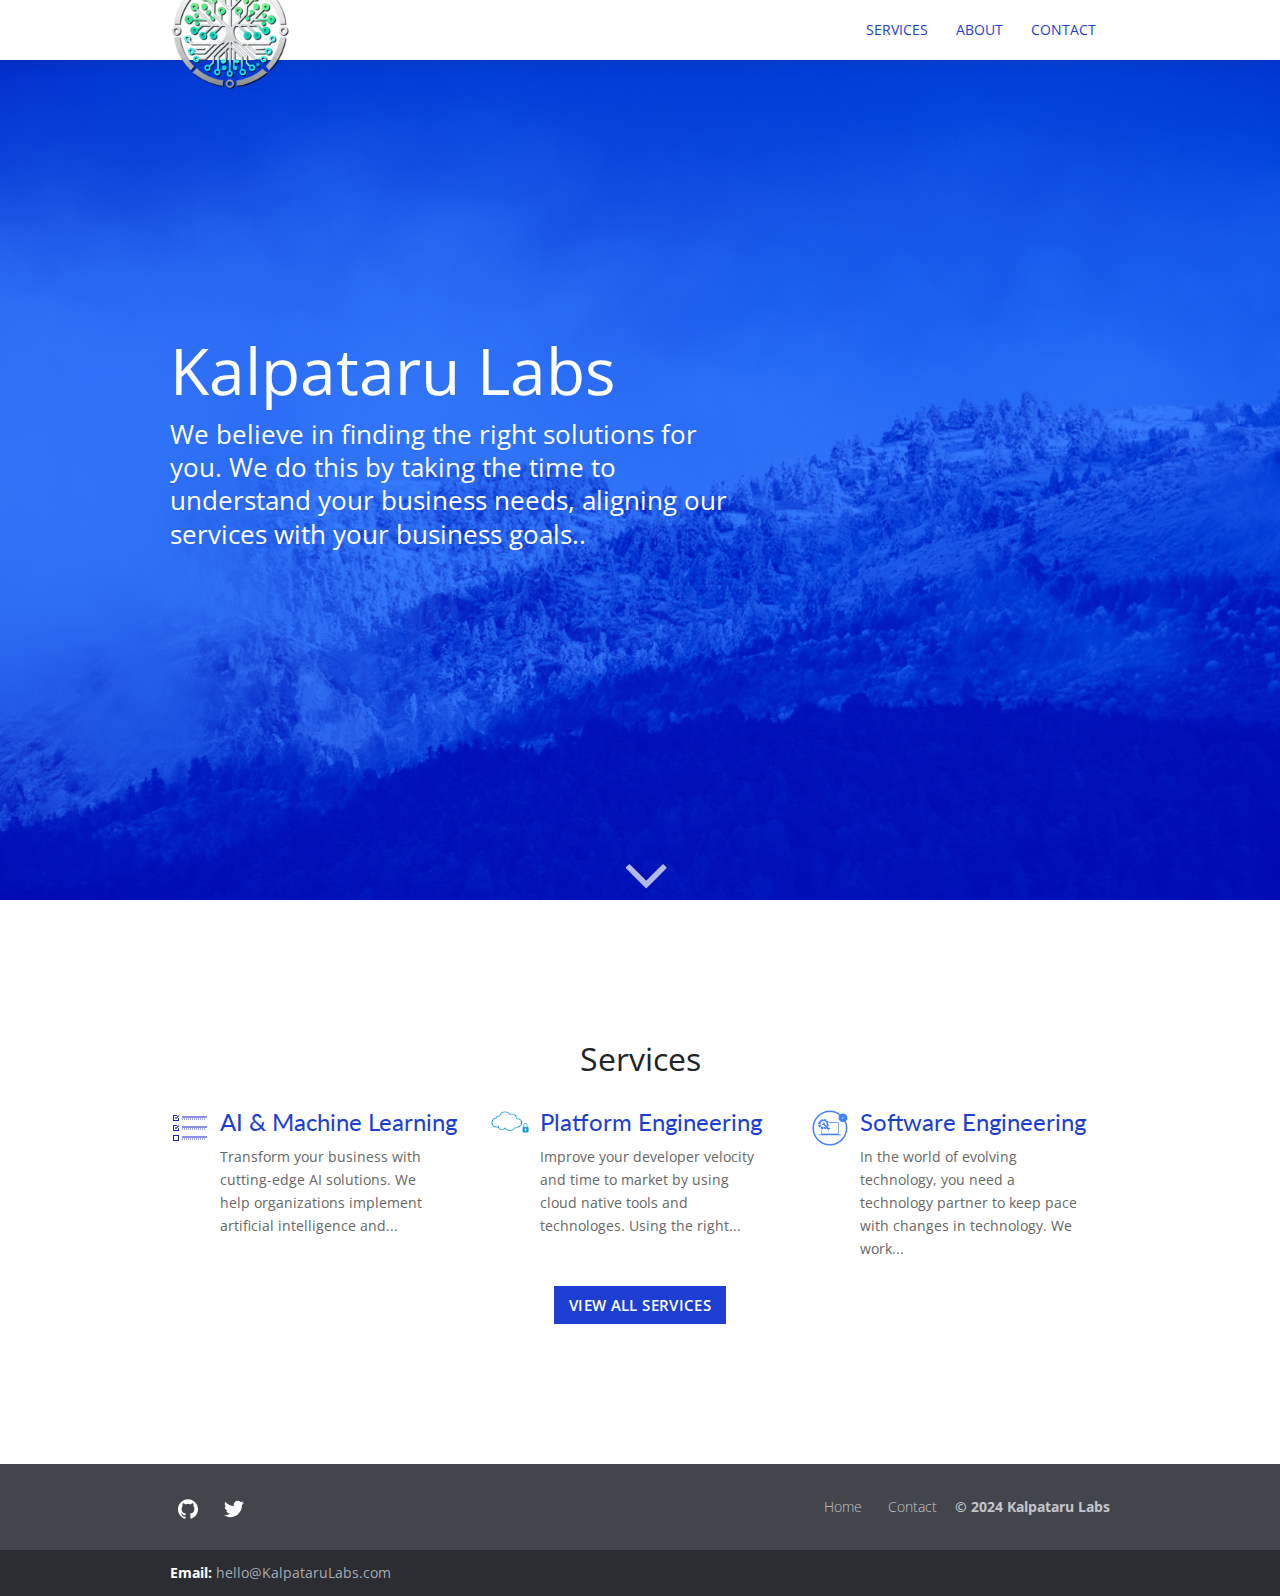
==== commit 90c5aa8f: "update social links" ====
--- a/index.html
+++ b/index.html
@@ -204,9 +204,9 @@
           
           <ul class="social">
               
-                  <li><a href="https://github.com/zerostaticthemes/hugo-hero-theme" target="blank"><img width="20" height="20" src="/social/github.svg" title="Github" alt="Github" /></a></li>
-              
-                  <li><a href="https://twitter.com/zerostaticio" target="blank"><img width="20" height="20" src="/social/twitter.svg" title="Twitter" alt="Twitter" /></a></li>
+                  <li><a href="https://github.com/KalpataruLabs" target="blank"><img width="20" height="20" src="/social/github.svg" title="Github" alt="Github" /></a></li>
+              
+                  <li><a href="https://twitter.com/KalpataruLabs" target="blank"><img width="20" height="20" src="/social/twitter.svg" title="Twitter" alt="Twitter" /></a></li>
               
           </ul>
           
@@ -232,9 +232,7 @@
                 hello@KalpataruLabs.com</a></li>
               
           </ul>
-          <ul>
-            <li class="zerostatic"><a href="https://www.zerostatic.io">www.zerostatic.io</a></li>
-          </ul>
+          
         </div>
       </div>
     </div>
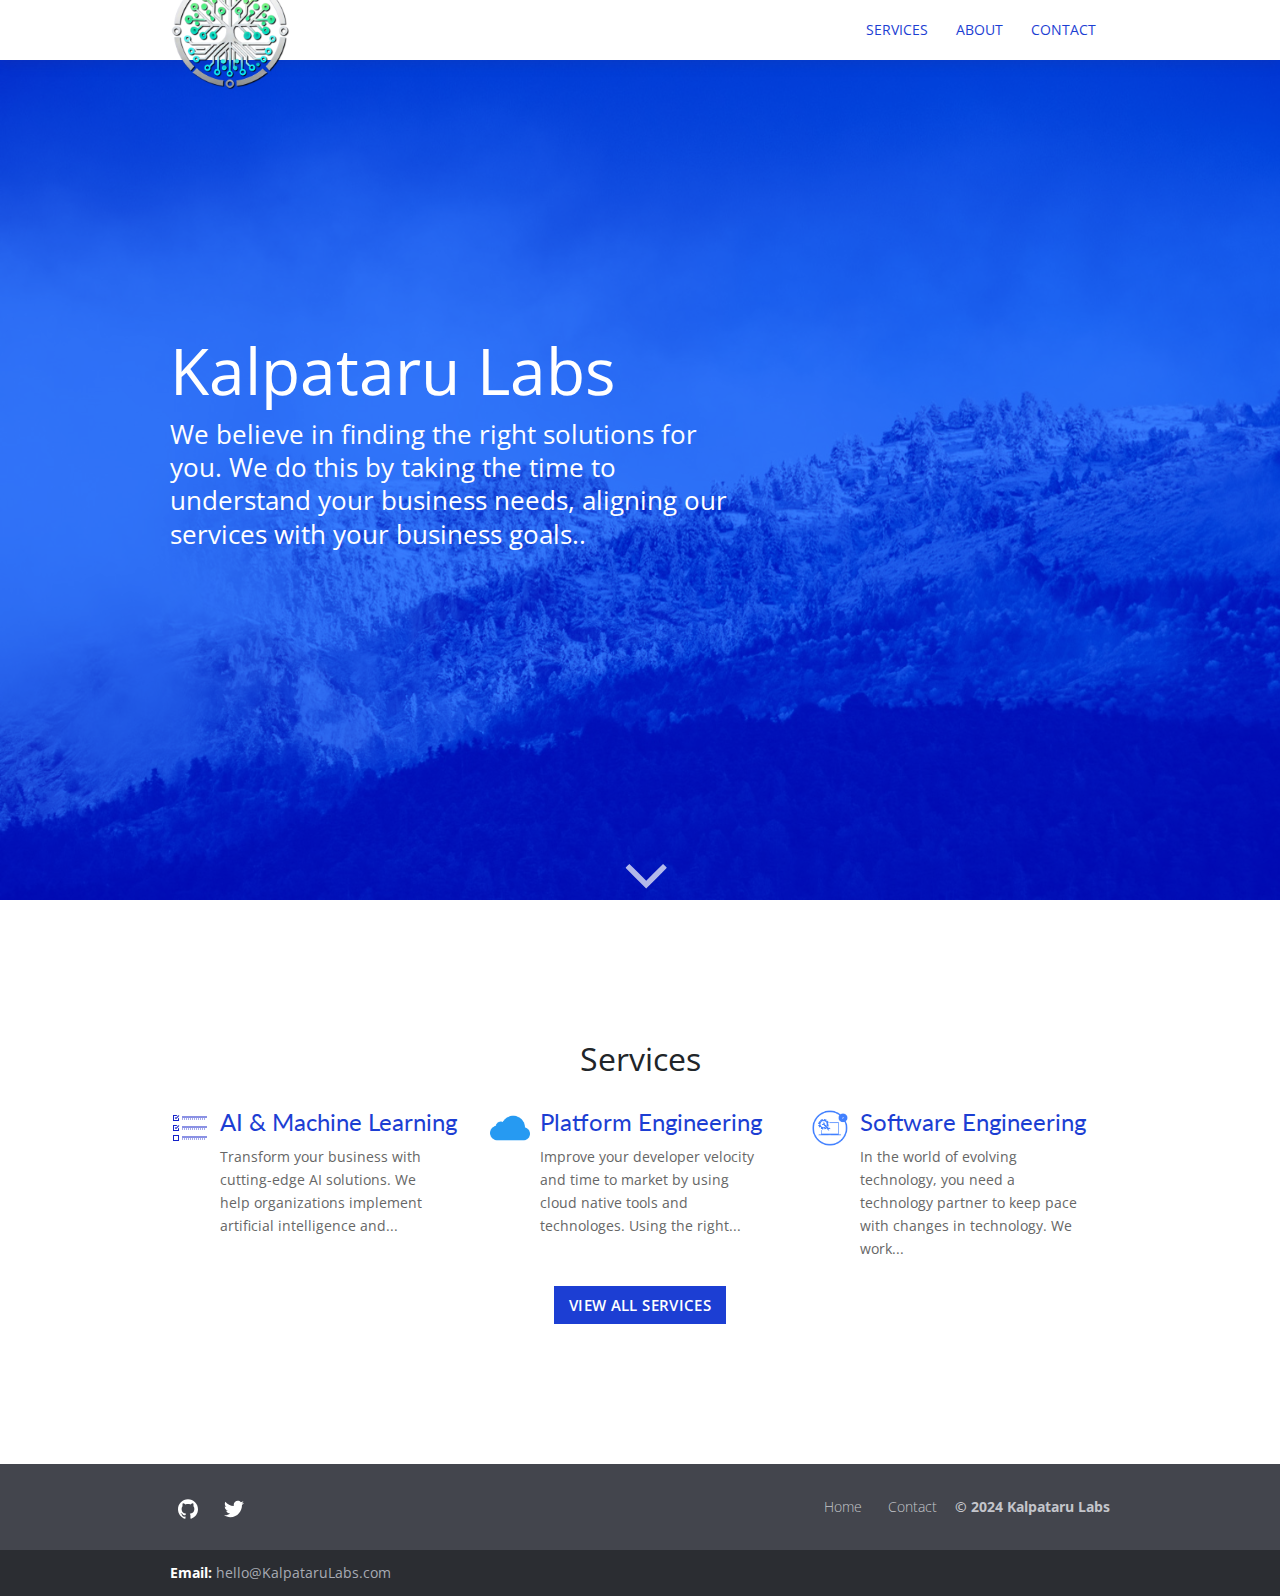
==== commit 2e89eb59: "update icon" ====
--- a/index.html
+++ b/index.html
@@ -2,7 +2,7 @@
 <html lang="en">
 
 <head>
-	<meta name="generator" content="Hugo 0.139.4"><script src="/livereload.js?mindelay=10&amp;v=2&amp;port=1313&amp;path=livereload" data-no-instant defer></script>
+	<meta name="generator" content="Hugo 0.139.4">
   <meta charset="utf-8">
   <meta http-equiv="x-ua-compatible" content="ie=edge">
   <title>Kalpataru Labs</title>
@@ -18,11 +18,11 @@
 <meta name="twitter:site" content="" />
 <meta name="twitter:creator" content="" />
 
-  <link rel="icon" href="http://localhost:1313/favicon.png">
-
-  
-  
-  <link rel="stylesheet" href="/css/style.css">
+  <link rel="icon" href="https://www.KalpataruLabs.com/favicon.png">
+
+  
+  
+  <link rel="stylesheet" href="/css/style.min.33bc6b3de59f8eec78f2c0e91e58b29098f67103bf8581bb74e5920d262c112f.css">
   
 
   
@@ -61,10 +61,10 @@
     <div class='header header-absolute'>
   <div class="container">
     <div class="logo">
-      <a href="http://localhost:1313/"><img height=36px width=36px alt="Kalpataru Labs" src="/images/logo.png" /></a>
+      <a href="https://www.KalpataruLabs.com/"><img height=36px width=36px alt="Kalpataru Labs" src="/images/logo.png" /></a>
     </div>
     <div class="logo-mobile">
-      <a href="http://localhost:1313/"><img height=36px width=36px alt="Kalpataru Labs" src="/images/logo-mobile.png" /></a>
+      <a href="https://www.KalpataruLabs.com/"><img height=36px width=36px alt="Kalpataru Labs" src="/images/logo-mobile.png" /></a>
     </div>
     <div id="main-menu" class="main-menu">
   <ul>
@@ -145,7 +145,7 @@
   
   <div class="service-content">
     <h2 class="service-title">
-      <a href="http://localhost:1313/services/ai-services/">AI &amp; Machine Learning</a>
+      <a href="https://www.KalpataruLabs.com/services/ai-services/">AI &amp; Machine Learning</a>
     </h2>
     <p>Transform your business with cutting-edge AI solutions. We help organizations implement artificial intelligence and...</p>
   </div>
@@ -156,12 +156,12 @@
       <div class="service service-summary">
   
   <div class="service-image">
-    <img height="80" width="80" src="/services/cloud-secure.png" alt="Platform Engineering" />
+    <img height="80" width="80" src="/services/cloud.png" alt="Platform Engineering" />
   </div>
   
   <div class="service-content">
     <h2 class="service-title">
-      <a href="http://localhost:1313/services/cloud-platform/">Platform Engineering</a>
+      <a href="https://www.KalpataruLabs.com/services/cloud-platform/">Platform Engineering</a>
     </h2>
     <p>Improve your developer velocity and time to market by using cloud native tools and technologes. Using the right...</p>
   </div>
@@ -177,7 +177,7 @@
   
   <div class="service-content">
     <h2 class="service-title">
-      <a href="http://localhost:1313/services/software-engineering/">Software Engineering</a>
+      <a href="https://www.KalpataruLabs.com/services/software-engineering/">Software Engineering</a>
     </h2>
     <p>In the world of evolving technology, you need a technology partner to keep pace with changes in technology. We work...</p>
   </div>
@@ -185,7 +185,7 @@
     </div>
     
     <div class="col-12 text-center">
-      <a class="button button-primary" href="http://localhost:1313/services">View All Services</a>
+      <a class="button button-primary" href="https://www.KalpataruLabs.com/services">View All Services</a>
     </div>
   </div>
 </div>
@@ -211,8 +211,8 @@
           </ul>
           
           <ul class="footer-menu">
-            <li><a href="http://localhost:1313/">Home</a></li>
-            <li><a href="http://localhost:1313/contact">Contact</a></li>
+            <li><a href="https://www.KalpataruLabs.com/">Home</a></li>
+            <li><a href="https://www.KalpataruLabs.com/contact">Contact</a></li>
             <li class="copyright">© 2024 Kalpataru Labs</li>
           </ul>
         </div>
@@ -245,9 +245,13 @@
   
 
   
-  <script type="text/javascript" src="/js/scripts.js"></script>
-  
-
+  <script type="text/javascript" src="/js/scripts.min.8504133605a277da18f0d58cfd2e90d154962f4a961543a6e2f0a459a2d05462.js"></script>
+  
+
+  
+  
+  
+    
   
 
 
--- a/css/style.min.33bc6b3de59f8eec78f2c0e91e58b29098f67103bf8581bb74e5920d262c112f.css
+++ b/css/style.min.33bc6b3de59f8eec78f2c0e91e58b29098f67103bf8581bb74e5920d262c112f.css
@@ -0,0 +1,7 @@
+@import "https://fonts.googleapis.com/css?family=Lato:400|Open+Sans:400,700";/*!* Bootstrap v5.3.0 (https://getbootstrap.com/)
+* Copyright 2011-2023 The Bootstrap Authors
+* Licensed under MIT (https://github.com/twbs/bootstrap/blob/main/LICENSE)*/:root,[data-bs-theme=light]{--bs-blue:#0d6efd;--bs-indigo:#6610f2;--bs-purple:#6f42c1;--bs-pink:#d63384;--bs-red:#dc3545;--bs-orange:#fd7e14;--bs-yellow:#ffc107;--bs-green:#198754;--bs-teal:#20c997;--bs-cyan:#0dcaf0;--bs-black:#000000;--bs-white:#ffffff;--bs-gray:#6c757d;--bs-gray-dark:#343a40;--bs-gray-100:#f8f9fa;--bs-gray-200:#e9ecef;--bs-gray-300:#dee2e6;--bs-gray-400:#ced4da;--bs-gray-500:#adb5bd;--bs-gray-600:#6c757d;--bs-gray-700:#495057;--bs-gray-800:#343a40;--bs-gray-900:#212529;--bs-primary:#1c3ed3;--bs-secondary:#43454d;--bs-success:#198754;--bs-info:#0dcaf0;--bs-warning:#ffc107;--bs-danger:#dc3545;--bs-light:#f8f9fa;--bs-dark:#212529;--bs-primary-rgb:28, 62, 211;--bs-secondary-rgb:67, 69, 77;--bs-success-rgb:25, 135, 84;--bs-info-rgb:13, 202, 240;--bs-warning-rgb:255, 193, 7;--bs-danger-rgb:220, 53, 69;--bs-light-rgb:248, 249, 250;--bs-dark-rgb:33, 37, 41;--bs-primary-text-emphasis:#0b1954;--bs-secondary-text-emphasis:#1b1c1f;--bs-success-text-emphasis:#0a3622;--bs-info-text-emphasis:#055160;--bs-warning-text-emphasis:#664d03;--bs-danger-text-emphasis:#58151c;--bs-light-text-emphasis:#495057;--bs-dark-text-emphasis:#495057;--bs-primary-bg-subtle:#d2d8f6;--bs-secondary-bg-subtle:#d9dadb;--bs-success-bg-subtle:#d1e7dd;--bs-info-bg-subtle:#cff4fc;--bs-warning-bg-subtle:#fff3cd;--bs-danger-bg-subtle:#f8d7da;--bs-light-bg-subtle:#fcfcfd;--bs-dark-bg-subtle:#ced4da;--bs-primary-border-subtle:#a4b2ed;--bs-secondary-border-subtle:#b4b5b8;--bs-success-border-subtle:#a3cfbb;--bs-info-border-subtle:#9eeaf9;--bs-warning-border-subtle:#ffe69c;--bs-danger-border-subtle:#f1aeb5;--bs-light-border-subtle:#e9ecef;--bs-dark-border-subtle:#adb5bd;--bs-white-rgb:255, 255, 255;--bs-black-rgb:0, 0, 0;--bs-font-sans-serif:system-ui, -apple-system, "Segoe UI", Roboto, "Helvetica Neue", "Noto Sans", "Liberation Sans", Arial, sans-serif, "Apple Color Emoji", "Segoe UI Emoji", "Segoe UI Symbol", "Noto Color Emoji";--bs-font-monospace:SFMono-Regular, Menlo, Monaco, Consolas, "Liberation Mono", "Courier New", monospace;--bs-gradient:linear-gradient(180deg, rgba(255, 255, 255, 0.15), rgba(255, 255, 255, 0));--bs-body-font-family:"Open Sans", "Helvetica Neue", Arial, sans-serif, -apple-system;--bs-body-font-size:1rem;--bs-body-font-weight:400;--bs-body-line-height:1.6;--bs-body-color:#212529;--bs-body-color-rgb:33, 37, 41;--bs-body-bg:#ffffff;--bs-body-bg-rgb:255, 255, 255;--bs-emphasis-color:#000000;--bs-emphasis-color-rgb:0, 0, 0;--bs-secondary-color:rgba(33, 37, 41, 0.75);--bs-secondary-color-rgb:33, 37, 41;--bs-secondary-bg:#e9ecef;--bs-secondary-bg-rgb:233, 236, 239;--bs-tertiary-color:rgba(33, 37, 41, 0.5);--bs-tertiary-color-rgb:33, 37, 41;--bs-tertiary-bg:#f8f9fa;--bs-tertiary-bg-rgb:248, 249, 250;--bs-heading-color:inherit;--bs-link-color:#1c3ed3;--bs-link-color-rgb:28, 62, 211;--bs-link-decoration:none;--bs-link-hover-color:#6a82eb;--bs-link-hover-color-rgb:105.79916318, 129.84100418, 235.20083682;--bs-link-hover-decoration:underline;--bs-code-color:#d63384;--bs-highlight-bg:#fff3cd;--bs-border-width:1px;--bs-border-style:solid;--bs-border-color:#dee2e6;--bs-border-color-translucent:rgba(0, 0, 0, 0.175);--bs-border-radius:0.375rem;--bs-border-radius-sm:0.25rem;--bs-border-radius-lg:0.5rem;--bs-border-radius-xl:1rem;--bs-border-radius-xxl:2rem;--bs-border-radius-2xl:var(--bs-border-radius-xxl);--bs-border-radius-pill:50rem;--bs-box-shadow:0 0.5rem 1rem rgba(0, 0, 0, 0.15);--bs-box-shadow-sm:0 0.125rem 0.25rem rgba(0, 0, 0, 0.075);--bs-box-shadow-lg:0 1rem 3rem rgba(0, 0, 0, 0.175);--bs-box-shadow-inset:inset 0 1px 2px rgba(0, 0, 0, 0.075);--bs-focus-ring-width:0.25rem;--bs-focus-ring-opacity:0.25;--bs-focus-ring-color:rgba(28, 62, 211, 0.25);--bs-form-valid-color:#198754;--bs-form-valid-border-color:#198754;--bs-form-invalid-color:#dc3545;--bs-form-invalid-border-color:#dc3545}[data-bs-theme=dark]{color-scheme:dark;--bs-body-color:#adb5bd;--bs-body-color-rgb:173, 181, 189;--bs-body-bg:#212529;--bs-body-bg-rgb:33, 37, 41;--bs-emphasis-color:#ffffff;--bs-emphasis-color-rgb:255, 255, 255;--bs-secondary-color:rgba(173, 181, 189, 0.75);--bs-secondary-color-rgb:173, 181, 189;--bs-secondary-bg:#343a40;--bs-secondary-bg-rgb:52, 58, 64;--bs-tertiary-color:rgba(173, 181, 189, 0.5);--bs-tertiary-color-rgb:173, 181, 189;--bs-tertiary-bg:#2b3035;--bs-tertiary-bg-rgb:43, 48, 53;--bs-primary-text-emphasis:#778be5;--bs-secondary-text-emphasis:#8e8f94;--bs-success-text-emphasis:#75b798;--bs-info-text-emphasis:#6edff6;--bs-warning-text-emphasis:#ffda6a;--bs-danger-text-emphasis:#ea868f;--bs-light-text-emphasis:#f8f9fa;--bs-dark-text-emphasis:#dee2e6;--bs-primary-bg-subtle:#060c2a;--bs-secondary-bg-subtle:#0d0e0f;--bs-success-bg-subtle:#051b11;--bs-info-bg-subtle:#032830;--bs-warning-bg-subtle:#332701;--bs-danger-bg-subtle:#2c0b0e;--bs-light-bg-subtle:#343a40;--bs-dark-bg-subtle:#1a1d20;--bs-primary-border-subtle:#11257f;--bs-secondary-border-subtle:#28292e;--bs-success-border-subtle:#0f5132;--bs-info-border-subtle:#087990;--bs-warning-border-subtle:#997404;--bs-danger-border-subtle:#842029;--bs-light-border-subtle:#495057;--bs-dark-border-subtle:#343a40;--bs-heading-color:inherit;--bs-link-color:#778be5;--bs-link-hover-color:#92a2ea;--bs-link-color-rgb:119, 139, 229;--bs-link-hover-color-rgb:146, 162, 234;--bs-code-color:#e685b5;--bs-border-color:#495057;--bs-border-color-translucent:rgba(255, 255, 255, 0.15);--bs-form-valid-color:#75b798;--bs-form-valid-border-color:#75b798;--bs-form-invalid-color:#ea868f;--bs-form-invalid-border-color:#ea868f}*,*::before,*::after{box-sizing:border-box}@media(prefers-reduced-motion:no-preference){:root{scroll-behavior:smooth}}body{margin:0;font-family:var(--bs-body-font-family);font-size:var(--bs-body-font-size);font-weight:var(--bs-body-font-weight);line-height:var(--bs-body-line-height);color:var(--bs-body-color);text-align:var(--bs-body-text-align);background-color:var(--bs-body-bg);-webkit-text-size-adjust:100%;-webkit-tap-highlight-color:transparent}hr{margin:1rem 0;color:inherit;border:0;border-top:var(--bs-border-width)solid;opacity:.25}h6,.h6,h5,.h5,h4,.h4,h3,.h3,h2,.h2,h1,.h1{margin-top:0;margin-bottom:.5rem;font-weight:400;line-height:1.2;color:var(--bs-heading-color)}h1,.h1{font-size:calc(1.375rem + 1.5vw)}@media(min-width:1200px){h1,.h1{font-size:2.5rem}}h2,.h2{font-size:calc(1.325rem + .9vw)}@media(min-width:1200px){h2,.h2{font-size:2rem}}h3,.h3{font-size:calc(1.3rem + .6vw)}@media(min-width:1200px){h3,.h3{font-size:1.75rem}}h4,.h4{font-size:calc(1.275rem + .3vw)}@media(min-width:1200px){h4,.h4{font-size:1.5rem}}h5,.h5{font-size:1.25rem}h6,.h6{font-size:1rem}p{margin-top:0;margin-bottom:1rem}abbr[title]{text-decoration:underline dotted;cursor:help;text-decoration-skip-ink:none}address{margin-bottom:1rem;font-style:normal;line-height:inherit}ol,ul{padding-left:2rem}ol,ul,dl{margin-top:0;margin-bottom:1rem}ol ol,ul ul,ol ul,ul ol{margin-bottom:0}dt{font-weight:700}dd{margin-bottom:.5rem;margin-left:0}blockquote{margin:0 0 1rem}b,strong{font-weight:bolder}small,.small{font-size:.875em}mark,.mark{padding:.1875em;background-color:var(--bs-highlight-bg)}sub,sup{position:relative;font-size:.75em;line-height:0;vertical-align:baseline}sub{bottom:-.25em}sup{top:-.5em}a{color:rgba(var(--bs-link-color-rgb),var(--bs-link-opacity,1));text-decoration:none}a:hover{--bs-link-color-rgb:var(--bs-link-hover-color-rgb);text-decoration:underline}a:not([href]):not([class]),a:not([href]):not([class]):hover{color:inherit;text-decoration:none}pre,code,kbd,samp{font-family:var(--bs-font-monospace);font-size:1em}pre{display:block;margin-top:0;margin-bottom:1rem;overflow:auto;font-size:.875em}pre code{font-size:inherit;color:inherit;word-break:normal}code{font-size:.875em;color:var(--bs-code-color);word-wrap:break-word}a>code{color:inherit}kbd{padding:.1875rem .375rem;font-size:.875em;color:var(--bs-body-bg);background-color:var(--bs-body-color);border-radius:.25rem}kbd kbd{padding:0;font-size:1em}figure{margin:0 0 1rem}img,svg{vertical-align:middle}table{caption-side:bottom;border-collapse:collapse}caption{padding-top:.5rem;padding-bottom:.5rem;color:var(--bs-secondary-color);text-align:left}th{text-align:inherit;text-align:-webkit-match-parent}thead,tbody,tfoot,tr,td,th{border-color:inherit;border-style:solid;border-width:0}label{display:inline-block}button{border-radius:0}button:focus:not(:focus-visible){outline:0}input,button,select,optgroup,textarea{margin:0;font-family:inherit;font-size:inherit;line-height:inherit}button,select{text-transform:none}[role=button]{cursor:pointer}select{word-wrap:normal}select:disabled{opacity:1}[list]:not([type=date]):not([type=datetime-local]):not([type=month]):not([type=week]):not([type=time])::-webkit-calendar-picker-indicator{display:none!important}button,[type=button],[type=reset],[type=submit]{-webkit-appearance:button}button:not(:disabled),[type=button]:not(:disabled),[type=reset]:not(:disabled),[type=submit]:not(:disabled){cursor:pointer}::-moz-focus-inner{padding:0;border-style:none}textarea{resize:vertical}fieldset{min-width:0;padding:0;margin:0;border:0}legend{float:left;width:100%;padding:0;margin-bottom:.5rem;font-size:calc(1.275rem + .3vw);line-height:inherit}@media(min-width:1200px){legend{font-size:1.5rem}}legend+*{clear:left}::-webkit-datetime-edit-fields-wrapper,::-webkit-datetime-edit-text,::-webkit-datetime-edit-minute,::-webkit-datetime-edit-hour-field,::-webkit-datetime-edit-day-field,::-webkit-datetime-edit-month-field,::-webkit-datetime-edit-year-field{padding:0}::-webkit-inner-spin-button{height:auto}[type=search]{outline-offset:-2px;-webkit-appearance:textfield}::-webkit-search-decoration{-webkit-appearance:none}::-webkit-color-swatch-wrapper{padding:0}::file-selector-button{font:inherit;-webkit-appearance:button}output{display:inline-block}iframe{border:0}summary{display:list-item;cursor:pointer}progress{vertical-align:baseline}[hidden]{display:none!important}.lead{font-size:1.25rem;font-weight:300}.display-1{font-size:calc(1.625rem + 4.5vw);font-weight:300;line-height:1.2}@media(min-width:1200px){.display-1{font-size:5rem}}.display-2{font-size:calc(1.575rem + 3.9vw);font-weight:300;line-height:1.2}@media(min-width:1200px){.display-2{font-size:4.5rem}}.display-3{font-size:calc(1.525rem + 3.3vw);font-weight:300;line-height:1.2}@media(min-width:1200px){.display-3{font-size:4rem}}.display-4{font-size:calc(1.475rem + 2.7vw);font-weight:300;line-height:1.2}@media(min-width:1200px){.display-4{font-size:3.5rem}}.display-5{font-size:calc(1.425rem + 2.1vw);font-weight:300;line-height:1.2}@media(min-width:1200px){.display-5{font-size:3rem}}.display-6{font-size:calc(1.375rem + 1.5vw);font-weight:300;line-height:1.2}@media(min-width:1200px){.display-6{font-size:2.5rem}}.list-unstyled{padding-left:0;list-style:none}.list-inline{padding-left:0;list-style:none}.list-inline-item{display:inline-block}.list-inline-item:not(:last-child){margin-right:.5rem}.initialism{font-size:.875em;text-transform:uppercase}.blockquote{margin-bottom:1rem;font-size:1.25rem}.blockquote>:last-child{margin-bottom:0}.blockquote-footer{margin-top:-1rem;margin-bottom:1rem;font-size:.875em;color:#6c757d}.blockquote-footer::before{content:"\2014\00A0"}.img-fluid{max-width:100%;height:auto}.img-thumbnail{padding:.25rem;background-color:var(--bs-body-bg);border:var(--bs-border-width)solid var(--bs-border-color);border-radius:var(--bs-border-radius);max-width:100%;height:auto}.figure{display:inline-block}.figure-img{margin-bottom:.5rem;line-height:1}.figure-caption{font-size:.875em;color:var(--bs-secondary-color)}.container,.container-fluid,.container-xl,.container-lg,.container-md,.container-sm{--bs-gutter-x:20px;--bs-gutter-y:0;width:100%;padding-right:calc(var(--bs-gutter-x) * .5);padding-left:calc(var(--bs-gutter-x) * .5);margin-right:auto;margin-left:auto}@media(min-width:576px){.container-sm,.container{max-width:540px}}@media(min-width:768px){.container-md,.container-sm,.container{max-width:720px}}@media(min-width:992px){.container-lg,.container-md,.container-sm,.container{max-width:960px}}@media(min-width:1300px){.container-xl,.container-lg,.container-md,.container-sm,.container{max-width:1140px}}:root{--bs-breakpoint-xs:0;--bs-breakpoint-sm:576px;--bs-breakpoint-md:768px;--bs-breakpoint-lg:992px;--bs-breakpoint-xl:1300px}.row{--bs-gutter-x:20px;--bs-gutter-y:0;display:flex;flex-wrap:wrap;margin-top:calc(-1 * var(--bs-gutter-y));margin-right:calc(-.5 * var(--bs-gutter-x));margin-left:calc(-.5 * var(--bs-gutter-x))}.row>*{flex-shrink:0;width:100%;max-width:100%;padding-right:calc(var(--bs-gutter-x) * .5);padding-left:calc(var(--bs-gutter-x) * .5);margin-top:var(--bs-gutter-y)}.col{flex:1 0}.row-cols-auto>*{flex:none;width:auto}.row-cols-1>*{flex:none;width:100%}.row-cols-2>*{flex:none;width:50%}.row-cols-3>*{flex:none;width:33.33333333%}.row-cols-4>*{flex:none;width:25%}.row-cols-5>*{flex:none;width:20%}.row-cols-6>*{flex:none;width:16.66666667%}.col-auto{flex:none;width:auto}.col-1{flex:none;width:8.33333333%}.col-2{flex:none;width:16.66666667%}.col-3{flex:none;width:25%}.col-4{flex:none;width:33.33333333%}.col-5{flex:none;width:41.66666667%}.col-6{flex:none;width:50%}.col-7{flex:none;width:58.33333333%}.col-8{flex:none;width:66.66666667%}.col-9{flex:none;width:75%}.col-10{flex:none;width:83.33333333%}.col-11{flex:none;width:91.66666667%}.col-12{flex:none;width:100%}.offset-1{margin-left:8.33333333%}.offset-2{margin-left:16.66666667%}.offset-3{margin-left:25%}.offset-4{margin-left:33.33333333%}.offset-5{margin-left:41.66666667%}.offset-6{margin-left:50%}.offset-7{margin-left:58.33333333%}.offset-8{margin-left:66.66666667%}.offset-9{margin-left:75%}.offset-10{margin-left:83.33333333%}.offset-11{margin-left:91.66666667%}.g-0,.gx-0{--bs-gutter-x:0}.g-0,.gy-0{--bs-gutter-y:0}.g-1,.gx-1{--bs-gutter-x:10px}.g-1,.gy-1{--bs-gutter-y:10px}.g-2,.gx-2{--bs-gutter-x:20px}.g-2,.gy-2{--bs-gutter-y:20px}.g-3,.gx-3{--bs-gutter-x:30px}.g-3,.gy-3{--bs-gutter-y:30px}.g-4,.gx-4{--bs-gutter-x:40px}.g-4,.gy-4{--bs-gutter-y:40px}.g-5,.gx-5{--bs-gutter-x:50px}.g-5,.gy-5{--bs-gutter-y:50px}.g-6,.gx-6{--bs-gutter-x:60px}.g-6,.gy-6{--bs-gutter-y:60px}.g-7,.gx-7{--bs-gutter-x:70px}.g-7,.gy-7{--bs-gutter-y:70px}.g-8,.gx-8{--bs-gutter-x:80px}.g-8,.gy-8{--bs-gutter-y:80px}.g-9,.gx-9{--bs-gutter-x:90px}.g-9,.gy-9{--bs-gutter-y:90px}.g-10,.gx-10{--bs-gutter-x:100px}.g-10,.gy-10{--bs-gutter-y:100px}.g-11,.gx-11{--bs-gutter-x:110px}.g-11,.gy-11{--bs-gutter-y:110px}.g-12,.gx-12{--bs-gutter-x:120px}.g-12,.gy-12{--bs-gutter-y:120px}.g-13,.gx-13{--bs-gutter-x:130px}.g-13,.gy-13{--bs-gutter-y:130px}.g-14,.gx-14{--bs-gutter-x:140px}.g-14,.gy-14{--bs-gutter-y:140px}.g-15,.gx-15{--bs-gutter-x:150px}.g-15,.gy-15{--bs-gutter-y:150px}.g-16,.gx-16{--bs-gutter-x:160px}.g-16,.gy-16{--bs-gutter-y:160px}.g-17,.gx-17{--bs-gutter-x:170px}.g-17,.gy-17{--bs-gutter-y:170px}.g-18,.gx-18{--bs-gutter-x:180px}.g-18,.gy-18{--bs-gutter-y:180px}.g-19,.gx-19{--bs-gutter-x:190px}.g-19,.gy-19{--bs-gutter-y:190px}.g-20,.gx-20{--bs-gutter-x:200px}.g-20,.gy-20{--bs-gutter-y:200px}@media(min-width:576px){.col-sm{flex:1 0}.row-cols-sm-auto>*{flex:none;width:auto}.row-cols-sm-1>*{flex:none;width:100%}.row-cols-sm-2>*{flex:none;width:50%}.row-cols-sm-3>*{flex:none;width:33.33333333%}.row-cols-sm-4>*{flex:none;width:25%}.row-cols-sm-5>*{flex:none;width:20%}.row-cols-sm-6>*{flex:none;width:16.66666667%}.col-sm-auto{flex:none;width:auto}.col-sm-1{flex:none;width:8.33333333%}.col-sm-2{flex:none;width:16.66666667%}.col-sm-3{flex:none;width:25%}.col-sm-4{flex:none;width:33.33333333%}.col-sm-5{flex:none;width:41.66666667%}.col-sm-6{flex:none;width:50%}.col-sm-7{flex:none;width:58.33333333%}.col-sm-8{flex:none;width:66.66666667%}.col-sm-9{flex:none;width:75%}.col-sm-10{flex:none;width:83.33333333%}.col-sm-11{flex:none;width:91.66666667%}.col-sm-12{flex:none;width:100%}.offset-sm-0{margin-left:0}.offset-sm-1{margin-left:8.33333333%}.offset-sm-2{margin-left:16.66666667%}.offset-sm-3{margin-left:25%}.offset-sm-4{margin-left:33.33333333%}.offset-sm-5{margin-left:41.66666667%}.offset-sm-6{margin-left:50%}.offset-sm-7{margin-left:58.33333333%}.offset-sm-8{margin-left:66.66666667%}.offset-sm-9{margin-left:75%}.offset-sm-10{margin-left:83.33333333%}.offset-sm-11{margin-left:91.66666667%}.g-sm-0,.gx-sm-0{--bs-gutter-x:0}.g-sm-0,.gy-sm-0{--bs-gutter-y:0}.g-sm-1,.gx-sm-1{--bs-gutter-x:10px}.g-sm-1,.gy-sm-1{--bs-gutter-y:10px}.g-sm-2,.gx-sm-2{--bs-gutter-x:20px}.g-sm-2,.gy-sm-2{--bs-gutter-y:20px}.g-sm-3,.gx-sm-3{--bs-gutter-x:30px}.g-sm-3,.gy-sm-3{--bs-gutter-y:30px}.g-sm-4,.gx-sm-4{--bs-gutter-x:40px}.g-sm-4,.gy-sm-4{--bs-gutter-y:40px}.g-sm-5,.gx-sm-5{--bs-gutter-x:50px}.g-sm-5,.gy-sm-5{--bs-gutter-y:50px}.g-sm-6,.gx-sm-6{--bs-gutter-x:60px}.g-sm-6,.gy-sm-6{--bs-gutter-y:60px}.g-sm-7,.gx-sm-7{--bs-gutter-x:70px}.g-sm-7,.gy-sm-7{--bs-gutter-y:70px}.g-sm-8,.gx-sm-8{--bs-gutter-x:80px}.g-sm-8,.gy-sm-8{--bs-gutter-y:80px}.g-sm-9,.gx-sm-9{--bs-gutter-x:90px}.g-sm-9,.gy-sm-9{--bs-gutter-y:90px}.g-sm-10,.gx-sm-10{--bs-gutter-x:100px}.g-sm-10,.gy-sm-10{--bs-gutter-y:100px}.g-sm-11,.gx-sm-11{--bs-gutter-x:110px}.g-sm-11,.gy-sm-11{--bs-gutter-y:110px}.g-sm-12,.gx-sm-12{--bs-gutter-x:120px}.g-sm-12,.gy-sm-12{--bs-gutter-y:120px}.g-sm-13,.gx-sm-13{--bs-gutter-x:130px}.g-sm-13,.gy-sm-13{--bs-gutter-y:130px}.g-sm-14,.gx-sm-14{--bs-gutter-x:140px}.g-sm-14,.gy-sm-14{--bs-gutter-y:140px}.g-sm-15,.gx-sm-15{--bs-gutter-x:150px}.g-sm-15,.gy-sm-15{--bs-gutter-y:150px}.g-sm-16,.gx-sm-16{--bs-gutter-x:160px}.g-sm-16,.gy-sm-16{--bs-gutter-y:160px}.g-sm-17,.gx-sm-17{--bs-gutter-x:170px}.g-sm-17,.gy-sm-17{--bs-gutter-y:170px}.g-sm-18,.gx-sm-18{--bs-gutter-x:180px}.g-sm-18,.gy-sm-18{--bs-gutter-y:180px}.g-sm-19,.gx-sm-19{--bs-gutter-x:190px}.g-sm-19,.gy-sm-19{--bs-gutter-y:190px}.g-sm-20,.gx-sm-20{--bs-gutter-x:200px}.g-sm-20,.gy-sm-20{--bs-gutter-y:200px}}@media(min-width:768px){.col-md{flex:1 0}.row-cols-md-auto>*{flex:none;width:auto}.row-cols-md-1>*{flex:none;width:100%}.row-cols-md-2>*{flex:none;width:50%}.row-cols-md-3>*{flex:none;width:33.33333333%}.row-cols-md-4>*{flex:none;width:25%}.row-cols-md-5>*{flex:none;width:20%}.row-cols-md-6>*{flex:none;width:16.66666667%}.col-md-auto{flex:none;width:auto}.col-md-1{flex:none;width:8.33333333%}.col-md-2{flex:none;width:16.66666667%}.col-md-3{flex:none;width:25%}.col-md-4{flex:none;width:33.33333333%}.col-md-5{flex:none;width:41.66666667%}.col-md-6{flex:none;width:50%}.col-md-7{flex:none;width:58.33333333%}.col-md-8{flex:none;width:66.66666667%}.col-md-9{flex:none;width:75%}.col-md-10{flex:none;width:83.33333333%}.col-md-11{flex:none;width:91.66666667%}.col-md-12{flex:none;width:100%}.offset-md-0{margin-left:0}.offset-md-1{margin-left:8.33333333%}.offset-md-2{margin-left:16.66666667%}.offset-md-3{margin-left:25%}.offset-md-4{margin-left:33.33333333%}.offset-md-5{margin-left:41.66666667%}.offset-md-6{margin-left:50%}.offset-md-7{margin-left:58.33333333%}.offset-md-8{margin-left:66.66666667%}.offset-md-9{margin-left:75%}.offset-md-10{margin-left:83.33333333%}.offset-md-11{margin-left:91.66666667%}.g-md-0,.gx-md-0{--bs-gutter-x:0}.g-md-0,.gy-md-0{--bs-gutter-y:0}.g-md-1,.gx-md-1{--bs-gutter-x:10px}.g-md-1,.gy-md-1{--bs-gutter-y:10px}.g-md-2,.gx-md-2{--bs-gutter-x:20px}.g-md-2,.gy-md-2{--bs-gutter-y:20px}.g-md-3,.gx-md-3{--bs-gutter-x:30px}.g-md-3,.gy-md-3{--bs-gutter-y:30px}.g-md-4,.gx-md-4{--bs-gutter-x:40px}.g-md-4,.gy-md-4{--bs-gutter-y:40px}.g-md-5,.gx-md-5{--bs-gutter-x:50px}.g-md-5,.gy-md-5{--bs-gutter-y:50px}.g-md-6,.gx-md-6{--bs-gutter-x:60px}.g-md-6,.gy-md-6{--bs-gutter-y:60px}.g-md-7,.gx-md-7{--bs-gutter-x:70px}.g-md-7,.gy-md-7{--bs-gutter-y:70px}.g-md-8,.gx-md-8{--bs-gutter-x:80px}.g-md-8,.gy-md-8{--bs-gutter-y:80px}.g-md-9,.gx-md-9{--bs-gutter-x:90px}.g-md-9,.gy-md-9{--bs-gutter-y:90px}.g-md-10,.gx-md-10{--bs-gutter-x:100px}.g-md-10,.gy-md-10{--bs-gutter-y:100px}.g-md-11,.gx-md-11{--bs-gutter-x:110px}.g-md-11,.gy-md-11{--bs-gutter-y:110px}.g-md-12,.gx-md-12{--bs-gutter-x:120px}.g-md-12,.gy-md-12{--bs-gutter-y:120px}.g-md-13,.gx-md-13{--bs-gutter-x:130px}.g-md-13,.gy-md-13{--bs-gutter-y:130px}.g-md-14,.gx-md-14{--bs-gutter-x:140px}.g-md-14,.gy-md-14{--bs-gutter-y:140px}.g-md-15,.gx-md-15{--bs-gutter-x:150px}.g-md-15,.gy-md-15{--bs-gutter-y:150px}.g-md-16,.gx-md-16{--bs-gutter-x:160px}.g-md-16,.gy-md-16{--bs-gutter-y:160px}.g-md-17,.gx-md-17{--bs-gutter-x:170px}.g-md-17,.gy-md-17{--bs-gutter-y:170px}.g-md-18,.gx-md-18{--bs-gutter-x:180px}.g-md-18,.gy-md-18{--bs-gutter-y:180px}.g-md-19,.gx-md-19{--bs-gutter-x:190px}.g-md-19,.gy-md-19{--bs-gutter-y:190px}.g-md-20,.gx-md-20{--bs-gutter-x:200px}.g-md-20,.gy-md-20{--bs-gutter-y:200px}}@media(min-width:992px){.col-lg{flex:1 0}.row-cols-lg-auto>*{flex:none;width:auto}.row-cols-lg-1>*{flex:none;width:100%}.row-cols-lg-2>*{flex:none;width:50%}.row-cols-lg-3>*{flex:none;width:33.33333333%}.row-cols-lg-4>*{flex:none;width:25%}.row-cols-lg-5>*{flex:none;width:20%}.row-cols-lg-6>*{flex:none;width:16.66666667%}.col-lg-auto{flex:none;width:auto}.col-lg-1{flex:none;width:8.33333333%}.col-lg-2{flex:none;width:16.66666667%}.col-lg-3{flex:none;width:25%}.col-lg-4{flex:none;width:33.33333333%}.col-lg-5{flex:none;width:41.66666667%}.col-lg-6{flex:none;width:50%}.col-lg-7{flex:none;width:58.33333333%}.col-lg-8{flex:none;width:66.66666667%}.col-lg-9{flex:none;width:75%}.col-lg-10{flex:none;width:83.33333333%}.col-lg-11{flex:none;width:91.66666667%}.col-lg-12{flex:none;width:100%}.offset-lg-0{margin-left:0}.offset-lg-1{margin-left:8.33333333%}.offset-lg-2{margin-left:16.66666667%}.offset-lg-3{margin-left:25%}.offset-lg-4{margin-left:33.33333333%}.offset-lg-5{margin-left:41.66666667%}.offset-lg-6{margin-left:50%}.offset-lg-7{margin-left:58.33333333%}.offset-lg-8{margin-left:66.66666667%}.offset-lg-9{margin-left:75%}.offset-lg-10{margin-left:83.33333333%}.offset-lg-11{margin-left:91.66666667%}.g-lg-0,.gx-lg-0{--bs-gutter-x:0}.g-lg-0,.gy-lg-0{--bs-gutter-y:0}.g-lg-1,.gx-lg-1{--bs-gutter-x:10px}.g-lg-1,.gy-lg-1{--bs-gutter-y:10px}.g-lg-2,.gx-lg-2{--bs-gutter-x:20px}.g-lg-2,.gy-lg-2{--bs-gutter-y:20px}.g-lg-3,.gx-lg-3{--bs-gutter-x:30px}.g-lg-3,.gy-lg-3{--bs-gutter-y:30px}.g-lg-4,.gx-lg-4{--bs-gutter-x:40px}.g-lg-4,.gy-lg-4{--bs-gutter-y:40px}.g-lg-5,.gx-lg-5{--bs-gutter-x:50px}.g-lg-5,.gy-lg-5{--bs-gutter-y:50px}.g-lg-6,.gx-lg-6{--bs-gutter-x:60px}.g-lg-6,.gy-lg-6{--bs-gutter-y:60px}.g-lg-7,.gx-lg-7{--bs-gutter-x:70px}.g-lg-7,.gy-lg-7{--bs-gutter-y:70px}.g-lg-8,.gx-lg-8{--bs-gutter-x:80px}.g-lg-8,.gy-lg-8{--bs-gutter-y:80px}.g-lg-9,.gx-lg-9{--bs-gutter-x:90px}.g-lg-9,.gy-lg-9{--bs-gutter-y:90px}.g-lg-10,.gx-lg-10{--bs-gutter-x:100px}.g-lg-10,.gy-lg-10{--bs-gutter-y:100px}.g-lg-11,.gx-lg-11{--bs-gutter-x:110px}.g-lg-11,.gy-lg-11{--bs-gutter-y:110px}.g-lg-12,.gx-lg-12{--bs-gutter-x:120px}.g-lg-12,.gy-lg-12{--bs-gutter-y:120px}.g-lg-13,.gx-lg-13{--bs-gutter-x:130px}.g-lg-13,.gy-lg-13{--bs-gutter-y:130px}.g-lg-14,.gx-lg-14{--bs-gutter-x:140px}.g-lg-14,.gy-lg-14{--bs-gutter-y:140px}.g-lg-15,.gx-lg-15{--bs-gutter-x:150px}.g-lg-15,.gy-lg-15{--bs-gutter-y:150px}.g-lg-16,.gx-lg-16{--bs-gutter-x:160px}.g-lg-16,.gy-lg-16{--bs-gutter-y:160px}.g-lg-17,.gx-lg-17{--bs-gutter-x:170px}.g-lg-17,.gy-lg-17{--bs-gutter-y:170px}.g-lg-18,.gx-lg-18{--bs-gutter-x:180px}.g-lg-18,.gy-lg-18{--bs-gutter-y:180px}.g-lg-19,.gx-lg-19{--bs-gutter-x:190px}.g-lg-19,.gy-lg-19{--bs-gutter-y:190px}.g-lg-20,.gx-lg-20{--bs-gutter-x:200px}.g-lg-20,.gy-lg-20{--bs-gutter-y:200px}}@media(min-width:1300px){.col-xl{flex:1 0}.row-cols-xl-auto>*{flex:none;width:auto}.row-cols-xl-1>*{flex:none;width:100%}.row-cols-xl-2>*{flex:none;width:50%}.row-cols-xl-3>*{flex:none;width:33.33333333%}.row-cols-xl-4>*{flex:none;width:25%}.row-cols-xl-5>*{flex:none;width:20%}.row-cols-xl-6>*{flex:none;width:16.66666667%}.col-xl-auto{flex:none;width:auto}.col-xl-1{flex:none;width:8.33333333%}.col-xl-2{flex:none;width:16.66666667%}.col-xl-3{flex:none;width:25%}.col-xl-4{flex:none;width:33.33333333%}.col-xl-5{flex:none;width:41.66666667%}.col-xl-6{flex:none;width:50%}.col-xl-7{flex:none;width:58.33333333%}.col-xl-8{flex:none;width:66.66666667%}.col-xl-9{flex:none;width:75%}.col-xl-10{flex:none;width:83.33333333%}.col-xl-11{flex:none;width:91.66666667%}.col-xl-12{flex:none;width:100%}.offset-xl-0{margin-left:0}.offset-xl-1{margin-left:8.33333333%}.offset-xl-2{margin-left:16.66666667%}.offset-xl-3{margin-left:25%}.offset-xl-4{margin-left:33.33333333%}.offset-xl-5{margin-left:41.66666667%}.offset-xl-6{margin-left:50%}.offset-xl-7{margin-left:58.33333333%}.offset-xl-8{margin-left:66.66666667%}.offset-xl-9{margin-left:75%}.offset-xl-10{margin-left:83.33333333%}.offset-xl-11{margin-left:91.66666667%}.g-xl-0,.gx-xl-0{--bs-gutter-x:0}.g-xl-0,.gy-xl-0{--bs-gutter-y:0}.g-xl-1,.gx-xl-1{--bs-gutter-x:10px}.g-xl-1,.gy-xl-1{--bs-gutter-y:10px}.g-xl-2,.gx-xl-2{--bs-gutter-x:20px}.g-xl-2,.gy-xl-2{--bs-gutter-y:20px}.g-xl-3,.gx-xl-3{--bs-gutter-x:30px}.g-xl-3,.gy-xl-3{--bs-gutter-y:30px}.g-xl-4,.gx-xl-4{--bs-gutter-x:40px}.g-xl-4,.gy-xl-4{--bs-gutter-y:40px}.g-xl-5,.gx-xl-5{--bs-gutter-x:50px}.g-xl-5,.gy-xl-5{--bs-gutter-y:50px}.g-xl-6,.gx-xl-6{--bs-gutter-x:60px}.g-xl-6,.gy-xl-6{--bs-gutter-y:60px}.g-xl-7,.gx-xl-7{--bs-gutter-x:70px}.g-xl-7,.gy-xl-7{--bs-gutter-y:70px}.g-xl-8,.gx-xl-8{--bs-gutter-x:80px}.g-xl-8,.gy-xl-8{--bs-gutter-y:80px}.g-xl-9,.gx-xl-9{--bs-gutter-x:90px}.g-xl-9,.gy-xl-9{--bs-gutter-y:90px}.g-xl-10,.gx-xl-10{--bs-gutter-x:100px}.g-xl-10,.gy-xl-10{--bs-gutter-y:100px}.g-xl-11,.gx-xl-11{--bs-gutter-x:110px}.g-xl-11,.gy-xl-11{--bs-gutter-y:110px}.g-xl-12,.gx-xl-12{--bs-gutter-x:120px}.g-xl-12,.gy-xl-12{--bs-gutter-y:120px}.g-xl-13,.gx-xl-13{--bs-gutter-x:130px}.g-xl-13,.gy-xl-13{--bs-gutter-y:130px}.g-xl-14,.gx-xl-14{--bs-gutter-x:140px}.g-xl-14,.gy-xl-14{--bs-gutter-y:140px}.g-xl-15,.gx-xl-15{--bs-gutter-x:150px}.g-xl-15,.gy-xl-15{--bs-gutter-y:150px}.g-xl-16,.gx-xl-16{--bs-gutter-x:160px}.g-xl-16,.gy-xl-16{--bs-gutter-y:160px}.g-xl-17,.gx-xl-17{--bs-gutter-x:170px}.g-xl-17,.gy-xl-17{--bs-gutter-y:170px}.g-xl-18,.gx-xl-18{--bs-gutter-x:180px}.g-xl-18,.gy-xl-18{--bs-gutter-y:180px}.g-xl-19,.gx-xl-19{--bs-gutter-x:190px}.g-xl-19,.gy-xl-19{--bs-gutter-y:190px}.g-xl-20,.gx-xl-20{--bs-gutter-x:200px}.g-xl-20,.gy-xl-20{--bs-gutter-y:200px}}.table{--bs-table-color-type:initial;--bs-table-bg-type:initial;--bs-table-color-state:initial;--bs-table-bg-state:initial;--bs-table-color:var(--bs-body-color);--bs-table-bg:var(--bs-body-bg);--bs-table-border-color:var(--bs-border-color);--bs-table-accent-bg:transparent;--bs-table-striped-color:var(--bs-body-color);--bs-table-striped-bg:rgba(0, 0, 0, 0.05);--bs-table-active-color:var(--bs-body-color);--bs-table-active-bg:rgba(0, 0, 0, 0.1);--bs-table-hover-color:var(--bs-body-color);--bs-table-hover-bg:rgba(0, 0, 0, 0.075);width:100%;margin-bottom:1rem;vertical-align:top;border-color:var(--bs-table-border-color)}.table>:not(caption)>*>*{padding:.5rem;color:var(--bs-table-color-state,var(--bs-table-color-type,var(--bs-table-color)));background-color:var(--bs-table-bg);border-bottom-width:var(--bs-border-width);box-shadow:inset 0 0 0 9999px var(--bs-table-bg-state,var(--bs-table-bg-type,var(--bs-table-accent-bg)))}.table>tbody{vertical-align:inherit}.table>thead{vertical-align:bottom}.table-group-divider{border-top:calc(var(--bs-border-width) * 2)solid}.caption-top{caption-side:top}.table-sm>:not(caption)>*>*{padding:.25rem}.table-bordered>:not(caption)>*{border-width:var(--bs-border-width)0}.table-bordered>:not(caption)>*>*{border-width:0 var(--bs-border-width)}.table-borderless>:not(caption)>*>*{border-bottom-width:0}.table-borderless>:not(:first-child){border-top-width:0}.table-striped>tbody>tr:nth-of-type(odd)>*{--bs-table-color-type:var(--bs-table-striped-color);--bs-table-bg-type:var(--bs-table-striped-bg)}.table-striped-columns>:not(caption)>tr>:nth-child(even){--bs-table-color-type:var(--bs-table-striped-color);--bs-table-bg-type:var(--bs-table-striped-bg)}.table-active{--bs-table-color-state:var(--bs-table-active-color);--bs-table-bg-state:var(--bs-table-active-bg)}.table-hover>tbody>tr:hover>*{--bs-table-color-state:var(--bs-table-hover-color);--bs-table-bg-state:var(--bs-table-hover-bg)}.table-primary{--bs-table-color:#000000;--bs-table-bg:#d2d8f6;--bs-table-border-color:#bdc2dd;--bs-table-striped-bg:#c8cdea;--bs-table-striped-color:#000000;--bs-table-active-bg:#bdc2dd;--bs-table-active-color:#000000;--bs-table-hover-bg:#c2c8e4;--bs-table-hover-color:#000000;color:var(--bs-table-color);border-color:var(--bs-table-border-color)}.table-secondary{--bs-table-color:#000000;--bs-table-bg:#d9dadb;--bs-table-border-color:#c3c4c5;--bs-table-striped-bg:#cecfd0;--bs-table-striped-color:#000000;--bs-table-active-bg:#c3c4c5;--bs-table-active-color:#000000;--bs-table-hover-bg:#c9cacb;--bs-table-hover-color:#000000;color:var(--bs-table-color);border-color:var(--bs-table-border-color)}.table-success{--bs-table-color:#000000;--bs-table-bg:#d1e7dd;--bs-table-border-color:#bcd0c7;--bs-table-striped-bg:#c7dbd2;--bs-table-striped-color:#000000;--bs-table-active-bg:#bcd0c7;--bs-table-active-color:#000000;--bs-table-hover-bg:#c1d6cc;--bs-table-hover-color:#000000;color:var(--bs-table-color);border-color:var(--bs-table-border-color)}.table-info{--bs-table-color:#000000;--bs-table-bg:#cff4fc;--bs-table-border-color:#badce3;--bs-table-striped-bg:#c5e8ef;--bs-table-striped-color:#000000;--bs-table-active-bg:#badce3;--bs-table-active-color:#000000;--bs-table-hover-bg:#bfe2e9;--bs-table-hover-color:#000000;color:var(--bs-table-color);border-color:var(--bs-table-border-color)}.table-warning{--bs-table-color:#000000;--bs-table-bg:#fff3cd;--bs-table-border-color:#e6dbb9;--bs-table-striped-bg:#f2e7c3;--bs-table-striped-color:#000000;--bs-table-active-bg:#e6dbb9;--bs-table-active-color:#000000;--bs-table-hover-bg:#ece1be;--bs-table-hover-color:#000000;color:var(--bs-table-color);border-color:var(--bs-table-border-color)}.table-danger{--bs-table-color:#000000;--bs-table-bg:#f8d7da;--bs-table-border-color:#dfc2c4;--bs-table-striped-bg:#eccccf;--bs-table-striped-color:#000000;--bs-table-active-bg:#dfc2c4;--bs-table-active-color:#000000;--bs-table-hover-bg:#e5c7ca;--bs-table-hover-color:#000000;color:var(--bs-table-color);border-color:var(--bs-table-border-color)}.table-light{--bs-table-color:#000000;--bs-table-bg:#f8f9fa;--bs-table-border-color:#dfe0e1;--bs-table-striped-bg:#ecedee;--bs-table-striped-color:#000000;--bs-table-active-bg:#dfe0e1;--bs-table-active-color:#000000;--bs-table-hover-bg:#e5e6e7;--bs-table-hover-color:#000000;color:var(--bs-table-color);border-color:var(--bs-table-border-color)}.table-dark{--bs-table-color:#ffffff;--bs-table-bg:#212529;--bs-table-border-color:#373b3e;--bs-table-striped-bg:#2c3034;--bs-table-striped-color:#ffffff;--bs-table-active-bg:#373b3e;--bs-table-active-color:#ffffff;--bs-table-hover-bg:#323539;--bs-table-hover-color:#ffffff;color:var(--bs-table-color);border-color:var(--bs-table-border-color)}.table-responsive{overflow-x:auto;-webkit-overflow-scrolling:touch}@media(max-width:575.98px){.table-responsive-sm{overflow-x:auto;-webkit-overflow-scrolling:touch}}@media(max-width:767.98px){.table-responsive-md{overflow-x:auto;-webkit-overflow-scrolling:touch}}@media(max-width:991.98px){.table-responsive-lg{overflow-x:auto;-webkit-overflow-scrolling:touch}}@media(max-width:1299.98px){.table-responsive-xl{overflow-x:auto;-webkit-overflow-scrolling:touch}}.form-label{margin-bottom:.5rem}.col-form-label{padding-top:calc(.375rem + var(--bs-border-width));padding-bottom:calc(.375rem + var(--bs-border-width));margin-bottom:0;font-size:inherit;line-height:1.6}.col-form-label-lg{padding-top:calc(.5rem + var(--bs-border-width));padding-bottom:calc(.5rem + var(--bs-border-width));font-size:1.25rem}.col-form-label-sm{padding-top:calc(.25rem + var(--bs-border-width));padding-bottom:calc(.25rem + var(--bs-border-width));font-size:.875rem}.form-text{margin-top:.25rem;font-size:.875em;color:var(--bs-secondary-color)}.form-control{display:block;width:100%;padding:.375rem .75rem;font-size:1rem;font-weight:400;line-height:1.6;color:var(--bs-body-color);background-color:var(--bs-body-bg);background-clip:padding-box;border:var(--bs-border-width)solid var(--bs-border-color);appearance:none;border-radius:var(--bs-border-radius);transition:border-color .15s ease-in-out,box-shadow .15s ease-in-out}@media(prefers-reduced-motion:reduce){.form-control{transition:none}}.form-control[type=file]{overflow:hidden}.form-control[type=file]:not(:disabled):not([readonly]){cursor:pointer}.form-control:focus{color:var(--bs-body-color);background-color:var(--bs-body-bg);border-color:#8e9fe9;outline:0;box-shadow:0 0 0 .25rem rgba(28,62,211,.25)}.form-control::-webkit-date-and-time-value{min-width:85px;height:1.6em;margin:0}.form-control::-webkit-datetime-edit{display:block;padding:0}.form-control::placeholder{color:var(--bs-secondary-color);opacity:1}.form-control:disabled{background-color:var(--bs-secondary-bg);opacity:1}.form-control::file-selector-button{padding:.375rem .75rem;margin:-.375rem -.75rem;margin-inline-end:.75rem;color:var(--bs-body-color);background-color:var(--bs-tertiary-bg);pointer-events:none;border-color:inherit;border-style:solid;border-width:0;border-inline-end-width:var(--bs-border-width);border-radius:0;transition:color .15s ease-in-out,background-color .15s ease-in-out,border-color .15s ease-in-out,box-shadow .15s ease-in-out}@media(prefers-reduced-motion:reduce){.form-control::file-selector-button{transition:none}}.form-control:hover:not(:disabled):not([readonly])::file-selector-button{background-color:var(--bs-secondary-bg)}.form-control-plaintext{display:block;width:100%;padding:.375rem 0;margin-bottom:0;line-height:1.6;color:var(--bs-body-color);background-color:transparent;border:solid transparent;border-width:var(--bs-border-width)0}.form-control-plaintext:focus{outline:0}.form-control-plaintext.form-control-sm,.form-control-plaintext.form-control-lg{padding-right:0;padding-left:0}.form-control-sm{min-height:calc(1.6em + .5rem + calc(var(--bs-border-width) * 2));padding:.25rem .5rem;font-size:.875rem;border-radius:var(--bs-border-radius-sm)}.form-control-sm::file-selector-button{padding:.25rem .5rem;margin:-.25rem -.5rem;margin-inline-end:.5rem}.form-control-lg{min-height:calc(1.6em + 1rem + calc(var(--bs-border-width) * 2));padding:.5rem 1rem;font-size:1.25rem;border-radius:var(--bs-border-radius-lg)}.form-control-lg::file-selector-button{padding:.5rem 1rem;margin:-.5rem -1rem;margin-inline-end:1rem}textarea.form-control{min-height:calc(1.6em + .75rem + calc(var(--bs-border-width) * 2))}textarea.form-control-sm{min-height:calc(1.6em + .5rem + calc(var(--bs-border-width) * 2))}textarea.form-control-lg{min-height:calc(1.6em + 1rem + calc(var(--bs-border-width) * 2))}.form-control-color{width:3rem;height:calc(1.6em + .75rem + calc(var(--bs-border-width) * 2));padding:.375rem}.form-control-color:not(:disabled):not([readonly]){cursor:pointer}.form-control-color::-moz-color-swatch{border:0!important;border-radius:var(--bs-border-radius)}.form-control-color::-webkit-color-swatch{border:0!important;border-radius:var(--bs-border-radius)}.form-control-color.form-control-sm{height:calc(1.6em + .5rem + calc(var(--bs-border-width) * 2))}.form-control-color.form-control-lg{height:calc(1.6em + 1rem + calc(var(--bs-border-width) * 2))}.form-select{--bs-form-select-bg-img:url("data:image/svg+xml,%3csvg xmlns='http://www.w3.org/2000/svg' viewBox='0 0 16 16'%3e%3cpath fill='none' stroke='%23343a40' stroke-linecap='round' stroke-linejoin='round' stroke-width='2' d='m2 5 6 6 6-6'/%3e%3c/svg%3e");display:block;width:100%;padding:.375rem 2.25rem .375rem .75rem;font-size:1rem;font-weight:400;line-height:1.6;color:var(--bs-body-color);background-color:var(--bs-body-bg);background-image:var(--bs-form-select-bg-img),var(--bs-form-select-bg-icon,none);background-repeat:no-repeat;background-position:right .75rem center;background-size:16px 12px;border:var(--bs-border-width)solid var(--bs-border-color);border-radius:var(--bs-border-radius);transition:border-color .15s ease-in-out,box-shadow .15s ease-in-out;appearance:none}@media(prefers-reduced-motion:reduce){.form-select{transition:none}}.form-select:focus{border-color:#8e9fe9;outline:0;box-shadow:0 0 0 .25rem rgba(28,62,211,.25)}.form-select[multiple],.form-select[size]:not([size="1"]){padding-right:.75rem;background-image:none}.form-select:disabled{background-color:var(--bs-secondary-bg)}.form-select:-moz-focusring{color:transparent;text-shadow:0 0 0 var(--bs-body-color)}.form-select-sm{padding-top:.25rem;padding-bottom:.25rem;padding-left:.5rem;font-size:.875rem;border-radius:var(--bs-border-radius-sm)}.form-select-lg{padding-top:.5rem;padding-bottom:.5rem;padding-left:1rem;font-size:1.25rem;border-radius:var(--bs-border-radius-lg)}[data-bs-theme=dark] .form-select{--bs-form-select-bg-img:url("data:image/svg+xml,%3csvg xmlns='http://www.w3.org/2000/svg' viewBox='0 0 16 16'%3e%3cpath fill='none' stroke='%23adb5bd' stroke-linecap='round' stroke-linejoin='round' stroke-width='2' d='m2 5 6 6 6-6'/%3e%3c/svg%3e")}.form-check{display:block;min-height:1.6rem;padding-left:1.5em;margin-bottom:.125rem}.form-check .form-check-input{float:left;margin-left:-1.5em}.form-check-reverse{padding-right:1.5em;padding-left:0;text-align:right}.form-check-reverse .form-check-input{float:right;margin-right:-1.5em;margin-left:0}.form-check-input{--bs-form-check-bg:var(--bs-body-bg);width:1em;height:1em;margin-top:.3em;vertical-align:top;background-color:var(--bs-form-check-bg);background-image:var(--bs-form-check-bg-image);background-repeat:no-repeat;background-position:50%;background-size:contain;border:var(--bs-border-width)solid var(--bs-border-color);appearance:none;print-color-adjust:exact}.form-check-input[type=checkbox]{border-radius:.25em}.form-check-input[type=radio]{border-radius:50%}.form-check-input:active{filter:brightness(90%)}.form-check-input:focus{border-color:#8e9fe9;outline:0;box-shadow:0 0 0 .25rem rgba(28,62,211,.25)}.form-check-input:checked{background-color:#1c3ed3;border-color:#1c3ed3}.form-check-input:checked[type=checkbox]{--bs-form-check-bg-image:url("data:image/svg+xml,%3csvg xmlns='http://www.w3.org/2000/svg' viewBox='0 0 20 20'%3e%3cpath fill='none' stroke='%23ffffff' stroke-linecap='round' stroke-linejoin='round' stroke-width='3' d='m6 10 3 3 6-6'/%3e%3c/svg%3e")}.form-check-input:checked[type=radio]{--bs-form-check-bg-image:url("data:image/svg+xml,%3csvg xmlns='http://www.w3.org/2000/svg' viewBox='-4 -4 8 8'%3e%3ccircle r='2' fill='%23ffffff'/%3e%3c/svg%3e")}.form-check-input[type=checkbox]:indeterminate{background-color:#1c3ed3;border-color:#1c3ed3;--bs-form-check-bg-image:url("data:image/svg+xml,%3csvg xmlns='http://www.w3.org/2000/svg' viewBox='0 0 20 20'%3e%3cpath fill='none' stroke='%23ffffff' stroke-linecap='round' stroke-linejoin='round' stroke-width='3' d='M6 10h8'/%3e%3c/svg%3e")}.form-check-input:disabled{pointer-events:none;filter:none;opacity:.5}.form-check-input[disabled]~.form-check-label,.form-check-input:disabled~.form-check-label{cursor:default;opacity:.5}.form-switch{padding-left:2.5em}.form-switch .form-check-input{--bs-form-switch-bg:url("data:image/svg+xml,%3csvg xmlns='http://www.w3.org/2000/svg' viewBox='-4 -4 8 8'%3e%3ccircle r='3' fill='rgba%280, 0, 0, 0.25%29'/%3e%3c/svg%3e");width:2em;margin-left:-2.5em;background-image:var(--bs-form-switch-bg);background-position:0;border-radius:2em;transition:background-position .15s ease-in-out}@media(prefers-reduced-motion:reduce){.form-switch .form-check-input{transition:none}}.form-switch .form-check-input:focus{--bs-form-switch-bg:url("data:image/svg+xml,%3csvg xmlns='http://www.w3.org/2000/svg' viewBox='-4 -4 8 8'%3e%3ccircle r='3' fill='%238e9fe9'/%3e%3c/svg%3e")}.form-switch .form-check-input:checked{background-position:100%;--bs-form-switch-bg:url("data:image/svg+xml,%3csvg xmlns='http://www.w3.org/2000/svg' viewBox='-4 -4 8 8'%3e%3ccircle r='3' fill='%23ffffff'/%3e%3c/svg%3e")}.form-switch.form-check-reverse{padding-right:2.5em;padding-left:0}.form-switch.form-check-reverse .form-check-input{margin-right:-2.5em;margin-left:0}.form-check-inline{display:inline-block;margin-right:1rem}.btn-check{position:absolute;clip:rect(0,0,0,0);pointer-events:none}.btn-check[disabled]+.btn,.btn-check:disabled+.btn{pointer-events:none;filter:none;opacity:.65}[data-bs-theme=dark] .form-switch .form-check-input:not(:checked):not(:focus){--bs-form-switch-bg:url("data:image/svg+xml,%3csvg xmlns='http://www.w3.org/2000/svg' viewBox='-4 -4 8 8'%3e%3ccircle r='3' fill='rgba%28255, 255, 255, 0.25%29'/%3e%3c/svg%3e")}.form-range{width:100%;height:1.5rem;padding:0;background-color:transparent;appearance:none}.form-range:focus{outline:0}.form-range:focus::-webkit-slider-thumb{box-shadow:0 0 0 1px #ffffff,0 0 0 .25rem rgba(28,62,211,.25)}.form-range:focus::-moz-range-thumb{box-shadow:0 0 0 1px #ffffff,0 0 0 .25rem rgba(28,62,211,.25)}.form-range::-moz-focus-outer{border:0}.form-range::-webkit-slider-thumb{width:1rem;height:1rem;margin-top:-.25rem;background-color:#1c3ed3;border:0;border-radius:1rem;transition:background-color .15s ease-in-out,border-color .15s ease-in-out,box-shadow .15s ease-in-out;appearance:none}@media(prefers-reduced-motion:reduce){.form-range::-webkit-slider-thumb{transition:none}}.form-range::-webkit-slider-thumb:active{background-color:#bbc5f2}.form-range::-webkit-slider-runnable-track{width:100%;height:.5rem;color:transparent;cursor:pointer;background-color:var(--bs-tertiary-bg);border-color:transparent;border-radius:1rem}.form-range::-moz-range-thumb{width:1rem;height:1rem;background-color:#1c3ed3;border:0;border-radius:1rem;transition:background-color .15s ease-in-out,border-color .15s ease-in-out,box-shadow .15s ease-in-out;appearance:none}@media(prefers-reduced-motion:reduce){.form-range::-moz-range-thumb{transition:none}}.form-range::-moz-range-thumb:active{background-color:#bbc5f2}.form-range::-moz-range-track{width:100%;height:.5rem;color:transparent;cursor:pointer;background-color:var(--bs-tertiary-bg);border-color:transparent;border-radius:1rem}.form-range:disabled{pointer-events:none}.form-range:disabled::-webkit-slider-thumb{background-color:var(--bs-secondary-color)}.form-range:disabled::-moz-range-thumb{background-color:var(--bs-secondary-color)}.form-floating{position:relative}.form-floating>.form-control,.form-floating>.form-control-plaintext,.form-floating>.form-select{height:calc(3.5rem + calc(var(--bs-border-width) * 2));min-height:calc(3.5rem + calc(var(--bs-border-width) * 2));line-height:1.25}.form-floating>label{position:absolute;top:0;left:0;z-index:2;height:100%;padding:1rem .75rem;overflow:hidden;text-align:start;text-overflow:ellipsis;white-space:nowrap;pointer-events:none;border:var(--bs-border-width)solid transparent;transform-origin:0 0;transition:opacity .1s ease-in-out,transform .1s ease-in-out}@media(prefers-reduced-motion:reduce){.form-floating>label{transition:none}}.form-floating>.form-control,.form-floating>.form-control-plaintext{padding:1rem .75rem}.form-floating>.form-control::placeholder,.form-floating>.form-control-plaintext::placeholder{color:transparent}.form-floating>.form-control:focus,.form-floating>.form-control:not(:placeholder-shown),.form-floating>.form-control-plaintext:focus,.form-floating>.form-control-plaintext:not(:placeholder-shown){padding-top:1.625rem;padding-bottom:.625rem}.form-floating>.form-control:-webkit-autofill,.form-floating>.form-control-plaintext:-webkit-autofill{padding-top:1.625rem;padding-bottom:.625rem}.form-floating>.form-select{padding-top:1.625rem;padding-bottom:.625rem}.form-floating>.form-control:focus~label,.form-floating>.form-control:not(:placeholder-shown)~label,.form-floating>.form-control-plaintext~label,.form-floating>.form-select~label{color:rgba(var(--bs-body-color-rgb),.65);transform:scale(.85)translateY(-.5rem)translateX(.15rem)}.form-floating>.form-control:focus~label::after,.form-floating>.form-control:not(:placeholder-shown)~label::after,.form-floating>.form-control-plaintext~label::after,.form-floating>.form-select~label::after{position:absolute;inset:1rem .375rem;z-index:-1;height:1.5em;content:"";background-color:var(--bs-body-bg);border-radius:var(--bs-border-radius)}.form-floating>.form-control:-webkit-autofill~label{color:rgba(var(--bs-body-color-rgb),.65);transform:scale(.85)translateY(-.5rem)translateX(.15rem)}.form-floating>.form-control-plaintext~label{border-width:var(--bs-border-width)0}.form-floating>:disabled~label{color:#6c757d}.form-floating>:disabled~label::after{background-color:var(--bs-secondary-bg)}.input-group{position:relative;display:flex;flex-wrap:wrap;align-items:stretch;width:100%}.input-group>.form-control,.input-group>.form-select,.input-group>.form-floating{position:relative;flex:auto;width:1%;min-width:0}.input-group>.form-control:focus,.input-group>.form-select:focus,.input-group>.form-floating:focus-within{z-index:5}.input-group .btn{position:relative;z-index:2}.input-group .btn:focus{z-index:5}.input-group-text{display:flex;align-items:center;padding:.375rem .75rem;font-size:1rem;font-weight:400;line-height:1.6;color:var(--bs-body-color);text-align:center;white-space:nowrap;background-color:var(--bs-tertiary-bg);border:var(--bs-border-width)solid var(--bs-border-color);border-radius:var(--bs-border-radius)}.input-group-lg>.form-control,.input-group-lg>.form-select,.input-group-lg>.input-group-text,.input-group-lg>.btn{padding:.5rem 1rem;font-size:1.25rem;border-radius:var(--bs-border-radius-lg)}.input-group-sm>.form-control,.input-group-sm>.form-select,.input-group-sm>.input-group-text,.input-group-sm>.btn{padding:.25rem .5rem;font-size:.875rem;border-radius:var(--bs-border-radius-sm)}.input-group-lg>.form-select,.input-group-sm>.form-select{padding-right:3rem}.input-group:not(.has-validation)>:not(:last-child):not(.dropdown-toggle):not(.dropdown-menu):not(.form-floating),.input-group:not(.has-validation)>.dropdown-toggle:nth-last-child(n+3),.input-group:not(.has-validation)>.form-floating:not(:last-child)>.form-control,.input-group:not(.has-validation)>.form-floating:not(:last-child)>.form-select{border-top-right-radius:0;border-bottom-right-radius:0}.input-group.has-validation>:nth-last-child(n+3):not(.dropdown-toggle):not(.dropdown-menu):not(.form-floating),.input-group.has-validation>.dropdown-toggle:nth-last-child(n+4),.input-group.has-validation>.form-floating:nth-last-child(n+3)>.form-control,.input-group.has-validation>.form-floating:nth-last-child(n+3)>.form-select{border-top-right-radius:0;border-bottom-right-radius:0}.input-group>:not(:first-child):not(.dropdown-menu):not(.valid-tooltip):not(.valid-feedback):not(.invalid-tooltip):not(.invalid-feedback){margin-left:calc(var(--bs-border-width) * -1);border-top-left-radius:0;border-bottom-left-radius:0}.input-group>.form-floating:not(:first-child)>.form-control,.input-group>.form-floating:not(:first-child)>.form-select{border-top-left-radius:0;border-bottom-left-radius:0}.valid-feedback{display:none;width:100%;margin-top:.25rem;font-size:.875em;color:var(--bs-form-valid-color)}.valid-tooltip{position:absolute;top:100%;z-index:5;display:none;max-width:100%;padding:.25rem .5rem;margin-top:.1rem;font-size:.875rem;color:#fff;background-color:var(--bs-success);border-radius:var(--bs-border-radius)}.was-validated :valid~.valid-feedback,.was-validated :valid~.valid-tooltip,.is-valid~.valid-feedback,.is-valid~.valid-tooltip{display:block}.was-validated .form-control:valid,.form-control.is-valid{border-color:var(--bs-form-valid-border-color);padding-right:calc(1.6em + .75rem);background-image:url("data:image/svg+xml,%3csvg xmlns='http://www.w3.org/2000/svg' viewBox='0 0 8 8'%3e%3cpath fill='%23198754' d='M2.3 6.73.6 4.53c-.4-1.04.46-1.4 1.1-.8l1.1 1.4 3.4-3.8c.6-.63 1.6-.27 1.2.7l-4 4.6c-.43.5-.8.4-1.1.1z'/%3e%3c/svg%3e");background-repeat:no-repeat;background-position:right calc(.4em + .1875rem)center;background-size:calc(.8em + .375rem)calc(.8em + .375rem)}.was-validated .form-control:valid:focus,.form-control.is-valid:focus{border-color:var(--bs-form-valid-border-color);box-shadow:0 0 0 .25rem rgba(var(--bs-success-rgb),.25)}.was-validated textarea.form-control:valid,textarea.form-control.is-valid{padding-right:calc(1.6em + .75rem);background-position:top calc(.4em + .1875rem)right calc(.4em + .1875rem)}.was-validated .form-select:valid,.form-select.is-valid{border-color:var(--bs-form-valid-border-color)}.was-validated .form-select:valid:not([multiple]):not([size]),.was-validated .form-select:valid:not([multiple])[size="1"],.form-select.is-valid:not([multiple]):not([size]),.form-select.is-valid:not([multiple])[size="1"]{--bs-form-select-bg-icon:url("data:image/svg+xml,%3csvg xmlns='http://www.w3.org/2000/svg' viewBox='0 0 8 8'%3e%3cpath fill='%23198754' d='M2.3 6.73.6 4.53c-.4-1.04.46-1.4 1.1-.8l1.1 1.4 3.4-3.8c.6-.63 1.6-.27 1.2.7l-4 4.6c-.43.5-.8.4-1.1.1z'/%3e%3c/svg%3e");padding-right:4.125rem;background-position:right .75rem center,center right 2.25rem;background-size:16px 12px,calc(.8em + .375rem)calc(.8em + .375rem)}.was-validated .form-select:valid:focus,.form-select.is-valid:focus{border-color:var(--bs-form-valid-border-color);box-shadow:0 0 0 .25rem rgba(var(--bs-success-rgb),.25)}.was-validated .form-control-color:valid,.form-control-color.is-valid{width:calc(3rem + calc(1.6em + .75rem))}.was-validated .form-check-input:valid,.form-check-input.is-valid{border-color:var(--bs-form-valid-border-color)}.was-validated .form-check-input:valid:checked,.form-check-input.is-valid:checked{background-color:var(--bs-form-valid-color)}.was-validated .form-check-input:valid:focus,.form-check-input.is-valid:focus{box-shadow:0 0 0 .25rem rgba(var(--bs-success-rgb),.25)}.was-validated .form-check-input:valid~.form-check-label,.form-check-input.is-valid~.form-check-label{color:var(--bs-form-valid-color)}.form-check-inline .form-check-input~.valid-feedback{margin-left:.5em}.was-validated .input-group>.form-control:not(:focus):valid,.input-group>.form-control:not(:focus).is-valid,.was-validated .input-group>.form-select:not(:focus):valid,.input-group>.form-select:not(:focus).is-valid,.was-validated .input-group>.form-floating:not(:focus-within):valid,.input-group>.form-floating:not(:focus-within).is-valid{z-index:3}.invalid-feedback{display:none;width:100%;margin-top:.25rem;font-size:.875em;color:var(--bs-form-invalid-color)}.invalid-tooltip{position:absolute;top:100%;z-index:5;display:none;max-width:100%;padding:.25rem .5rem;margin-top:.1rem;font-size:.875rem;color:#fff;background-color:var(--bs-danger);border-radius:var(--bs-border-radius)}.was-validated :invalid~.invalid-feedback,.was-validated :invalid~.invalid-tooltip,.is-invalid~.invalid-feedback,.is-invalid~.invalid-tooltip{display:block}.was-validated .form-control:invalid,.form-control.is-invalid{border-color:var(--bs-form-invalid-border-color);padding-right:calc(1.6em + .75rem);background-image:url("data:image/svg+xml,%3csvg xmlns='http://www.w3.org/2000/svg' viewBox='0 0 12 12' width='12' height='12' fill='none' stroke='%23dc3545'%3e%3ccircle cx='6' cy='6' r='4.5'/%3e%3cpath stroke-linejoin='round' d='M5.8 3.6h.4L6 6.5z'/%3e%3ccircle cx='6' cy='8.2' r='.6' fill='%23dc3545' stroke='none'/%3e%3c/svg%3e");background-repeat:no-repeat;background-position:right calc(.4em + .1875rem)center;background-size:calc(.8em + .375rem)calc(.8em + .375rem)}.was-validated .form-control:invalid:focus,.form-control.is-invalid:focus{border-color:var(--bs-form-invalid-border-color);box-shadow:0 0 0 .25rem rgba(var(--bs-danger-rgb),.25)}.was-validated textarea.form-control:invalid,textarea.form-control.is-invalid{padding-right:calc(1.6em + .75rem);background-position:top calc(.4em + .1875rem)right calc(.4em + .1875rem)}.was-validated .form-select:invalid,.form-select.is-invalid{border-color:var(--bs-form-invalid-border-color)}.was-validated .form-select:invalid:not([multiple]):not([size]),.was-validated .form-select:invalid:not([multiple])[size="1"],.form-select.is-invalid:not([multiple]):not([size]),.form-select.is-invalid:not([multiple])[size="1"]{--bs-form-select-bg-icon:url("data:image/svg+xml,%3csvg xmlns='http://www.w3.org/2000/svg' viewBox='0 0 12 12' width='12' height='12' fill='none' stroke='%23dc3545'%3e%3ccircle cx='6' cy='6' r='4.5'/%3e%3cpath stroke-linejoin='round' d='M5.8 3.6h.4L6 6.5z'/%3e%3ccircle cx='6' cy='8.2' r='.6' fill='%23dc3545' stroke='none'/%3e%3c/svg%3e");padding-right:4.125rem;background-position:right .75rem center,center right 2.25rem;background-size:16px 12px,calc(.8em + .375rem)calc(.8em + .375rem)}.was-validated .form-select:invalid:focus,.form-select.is-invalid:focus{border-color:var(--bs-form-invalid-border-color);box-shadow:0 0 0 .25rem rgba(var(--bs-danger-rgb),.25)}.was-validated .form-control-color:invalid,.form-control-color.is-invalid{width:calc(3rem + calc(1.6em + .75rem))}.was-validated .form-check-input:invalid,.form-check-input.is-invalid{border-color:var(--bs-form-invalid-border-color)}.was-validated .form-check-input:invalid:checked,.form-check-input.is-invalid:checked{background-color:var(--bs-form-invalid-color)}.was-validated .form-check-input:invalid:focus,.form-check-input.is-invalid:focus{box-shadow:0 0 0 .25rem rgba(var(--bs-danger-rgb),.25)}.was-validated .form-check-input:invalid~.form-check-label,.form-check-input.is-invalid~.form-check-label{color:var(--bs-form-invalid-color)}.form-check-inline .form-check-input~.invalid-feedback{margin-left:.5em}.was-validated .input-group>.form-control:not(:focus):invalid,.input-group>.form-control:not(:focus).is-invalid,.was-validated .input-group>.form-select:not(:focus):invalid,.input-group>.form-select:not(:focus).is-invalid,.was-validated .input-group>.form-floating:not(:focus-within):invalid,.input-group>.form-floating:not(:focus-within).is-invalid{z-index:4}.btn{--bs-btn-padding-x:0.75rem;--bs-btn-padding-y:0.375rem;--bs-btn-font-family: ;--bs-btn-font-size:1rem;--bs-btn-font-weight:400;--bs-btn-line-height:1.6;--bs-btn-color:var(--bs-body-color);--bs-btn-bg:transparent;--bs-btn-border-width:var(--bs-border-width);--bs-btn-border-color:transparent;--bs-btn-border-radius:var(--bs-border-radius);--bs-btn-hover-border-color:transparent;--bs-btn-box-shadow:inset 0 1px 0 rgba(255, 255, 255, 0.15), 0 1px 1px rgba(0, 0, 0, 0.075);--bs-btn-disabled-opacity:0.65;--bs-btn-focus-box-shadow:0 0 0 0.25rem rgba(var(--bs-btn-focus-shadow-rgb), .5);display:inline-block;padding:var(--bs-btn-padding-y)var(--bs-btn-padding-x);font-family:var(--bs-btn-font-family);font-size:var(--bs-btn-font-size);font-weight:var(--bs-btn-font-weight);line-height:var(--bs-btn-line-height);color:var(--bs-btn-color);text-align:center;vertical-align:middle;cursor:pointer;user-select:none;border:var(--bs-btn-border-width)solid var(--bs-btn-border-color);border-radius:var(--bs-btn-border-radius);background-color:var(--bs-btn-bg);transition:color .15s ease-in-out,background-color .15s ease-in-out,border-color .15s ease-in-out,box-shadow .15s ease-in-out}@media(prefers-reduced-motion:reduce){.btn{transition:none}}.btn:hover{color:var(--bs-btn-hover-color);text-decoration:none;background-color:var(--bs-btn-hover-bg);border-color:var(--bs-btn-hover-border-color)}.btn-check+.btn:hover{color:var(--bs-btn-color);background-color:var(--bs-btn-bg);border-color:var(--bs-btn-border-color)}.btn:focus-visible{color:var(--bs-btn-hover-color);background-color:var(--bs-btn-hover-bg);border-color:var(--bs-btn-hover-border-color);outline:0;box-shadow:var(--bs-btn-focus-box-shadow)}.btn-check:focus-visible+.btn{border-color:var(--bs-btn-hover-border-color);outline:0;box-shadow:var(--bs-btn-focus-box-shadow)}.btn-check:checked+.btn,:not(.btn-check)+.btn:active,.btn:first-child:active,.btn.active,.btn.show{color:var(--bs-btn-active-color);background-color:var(--bs-btn-active-bg);border-color:var(--bs-btn-active-border-color)}.btn-check:checked+.btn:focus-visible,:not(.btn-check)+.btn:active:focus-visible,.btn:first-child:active:focus-visible,.btn.active:focus-visible,.btn.show:focus-visible{box-shadow:var(--bs-btn-focus-box-shadow)}.btn:disabled,.btn.disabled,fieldset:disabled .btn{color:var(--bs-btn-disabled-color);pointer-events:none;background-color:var(--bs-btn-disabled-bg);border-color:var(--bs-btn-disabled-border-color);opacity:var(--bs-btn-disabled-opacity)}.btn-primary{--bs-btn-color:#ffffff;--bs-btn-bg:#1c3ed3;--bs-btn-border-color:#1c3ed3;--bs-btn-hover-color:#ffffff;--bs-btn-hover-bg:#1835b3;--bs-btn-hover-border-color:#1632a9;--bs-btn-focus-shadow-rgb:62, 91, 218;--bs-btn-active-color:#ffffff;--bs-btn-active-bg:#1632a9;--bs-btn-active-border-color:#152f9e;--bs-btn-active-shadow:inset 0 3px 5px rgba(0, 0, 0, 0.125);--bs-btn-disabled-color:#ffffff;--bs-btn-disabled-bg:#1c3ed3;--bs-btn-disabled-border-color:#1c3ed3}.btn-secondary{--bs-btn-color:#ffffff;--bs-btn-bg:#43454d;--bs-btn-border-color:#43454d;--bs-btn-hover-color:#ffffff;--bs-btn-hover-bg:#393b41;--bs-btn-hover-border-color:#36373e;--bs-btn-focus-shadow-rgb:95, 97, 104;--bs-btn-active-color:#ffffff;--bs-btn-active-bg:#36373e;--bs-btn-active-border-color:#32343a;--bs-btn-active-shadow:inset 0 3px 5px rgba(0, 0, 0, 0.125);--bs-btn-disabled-color:#ffffff;--bs-btn-disabled-bg:#43454d;--bs-btn-disabled-border-color:#43454d}.btn-success{--bs-btn-color:#ffffff;--bs-btn-bg:#198754;--bs-btn-border-color:#198754;--bs-btn-hover-color:#ffffff;--bs-btn-hover-bg:#157347;--bs-btn-hover-border-color:#146c43;--bs-btn-focus-shadow-rgb:60, 153, 110;--bs-btn-active-color:#ffffff;--bs-btn-active-bg:#146c43;--bs-btn-active-border-color:#13653f;--bs-btn-active-shadow:inset 0 3px 5px rgba(0, 0, 0, 0.125);--bs-btn-disabled-color:#ffffff;--bs-btn-disabled-bg:#198754;--bs-btn-disabled-border-color:#198754}.btn-info{--bs-btn-color:#000000;--bs-btn-bg:#0dcaf0;--bs-btn-border-color:#0dcaf0;--bs-btn-hover-color:#000000;--bs-btn-hover-bg:#31d2f2;--bs-btn-hover-border-color:#25cff2;--bs-btn-focus-shadow-rgb:11, 172, 204;--bs-btn-active-color:#000000;--bs-btn-active-bg:#3dd5f3;--bs-btn-active-border-color:#25cff2;--bs-btn-active-shadow:inset 0 3px 5px rgba(0, 0, 0, 0.125);--bs-btn-disabled-color:#000000;--bs-btn-disabled-bg:#0dcaf0;--bs-btn-disabled-border-color:#0dcaf0}.btn-warning{--bs-btn-color:#000000;--bs-btn-bg:#ffc107;--bs-btn-border-color:#ffc107;--bs-btn-hover-color:#000000;--bs-btn-hover-bg:#ffca2c;--bs-btn-hover-border-color:#ffc720;--bs-btn-focus-shadow-rgb:217, 164, 6;--bs-btn-active-color:#000000;--bs-btn-active-bg:#ffcd39;--bs-btn-active-border-color:#ffc720;--bs-btn-active-shadow:inset 0 3px 5px rgba(0, 0, 0, 0.125);--bs-btn-disabled-color:#000000;--bs-btn-disabled-bg:#ffc107;--bs-btn-disabled-border-color:#ffc107}.btn-danger{--bs-btn-color:#ffffff;--bs-btn-bg:#dc3545;--bs-btn-border-color:#dc3545;--bs-btn-hover-color:#ffffff;--bs-btn-hover-bg:#bb2d3b;--bs-btn-hover-border-color:#b02a37;--bs-btn-focus-shadow-rgb:225, 83, 97;--bs-btn-active-color:#ffffff;--bs-btn-active-bg:#b02a37;--bs-btn-active-border-color:#a52834;--bs-btn-active-shadow:inset 0 3px 5px rgba(0, 0, 0, 0.125);--bs-btn-disabled-color:#ffffff;--bs-btn-disabled-bg:#dc3545;--bs-btn-disabled-border-color:#dc3545}.btn-light{--bs-btn-color:#000000;--bs-btn-bg:#f8f9fa;--bs-btn-border-color:#f8f9fa;--bs-btn-hover-color:#000000;--bs-btn-hover-bg:#d3d4d5;--bs-btn-hover-border-color:#c6c7c8;--bs-btn-focus-shadow-rgb:211, 212, 213;--bs-btn-active-color:#000000;--bs-btn-active-bg:#c6c7c8;--bs-btn-active-border-color:#babbbc;--bs-btn-active-shadow:inset 0 3px 5px rgba(0, 0, 0, 0.125);--bs-btn-disabled-color:#000000;--bs-btn-disabled-bg:#f8f9fa;--bs-btn-disabled-border-color:#f8f9fa}.btn-dark{--bs-btn-color:#ffffff;--bs-btn-bg:#212529;--bs-btn-border-color:#212529;--bs-btn-hover-color:#ffffff;--bs-btn-hover-bg:#424649;--bs-btn-hover-border-color:#373b3e;--bs-btn-focus-shadow-rgb:66, 70, 73;--bs-btn-active-color:#ffffff;--bs-btn-active-bg:#4d5154;--bs-btn-active-border-color:#373b3e;--bs-btn-active-shadow:inset 0 3px 5px rgba(0, 0, 0, 0.125);--bs-btn-disabled-color:#ffffff;--bs-btn-disabled-bg:#212529;--bs-btn-disabled-border-color:#212529}.btn-outline-primary{--bs-btn-color:#1c3ed3;--bs-btn-border-color:#1c3ed3;--bs-btn-hover-color:#ffffff;--bs-btn-hover-bg:#1c3ed3;--bs-btn-hover-border-color:#1c3ed3;--bs-btn-focus-shadow-rgb:28, 62, 211;--bs-btn-active-color:#ffffff;--bs-btn-active-bg:#1c3ed3;--bs-btn-active-border-color:#1c3ed3;--bs-btn-active-shadow:inset 0 3px 5px rgba(0, 0, 0, 0.125);--bs-btn-disabled-color:#1c3ed3;--bs-btn-disabled-bg:transparent;--bs-btn-disabled-border-color:#1c3ed3;--bs-gradient:none}.btn-outline-secondary{--bs-btn-color:#43454d;--bs-btn-border-color:#43454d;--bs-btn-hover-color:#ffffff;--bs-btn-hover-bg:#43454d;--bs-btn-hover-border-color:#43454d;--bs-btn-focus-shadow-rgb:67, 69, 77;--bs-btn-active-color:#ffffff;--bs-btn-active-bg:#43454d;--bs-btn-active-border-color:#43454d;--bs-btn-active-shadow:inset 0 3px 5px rgba(0, 0, 0, 0.125);--bs-btn-disabled-color:#43454d;--bs-btn-disabled-bg:transparent;--bs-btn-disabled-border-color:#43454d;--bs-gradient:none}.btn-outline-success{--bs-btn-color:#198754;--bs-btn-border-color:#198754;--bs-btn-hover-color:#ffffff;--bs-btn-hover-bg:#198754;--bs-btn-hover-border-color:#198754;--bs-btn-focus-shadow-rgb:25, 135, 84;--bs-btn-active-color:#ffffff;--bs-btn-active-bg:#198754;--bs-btn-active-border-color:#198754;--bs-btn-active-shadow:inset 0 3px 5px rgba(0, 0, 0, 0.125);--bs-btn-disabled-color:#198754;--bs-btn-disabled-bg:transparent;--bs-btn-disabled-border-color:#198754;--bs-gradient:none}.btn-outline-info{--bs-btn-color:#0dcaf0;--bs-btn-border-color:#0dcaf0;--bs-btn-hover-color:#000000;--bs-btn-hover-bg:#0dcaf0;--bs-btn-hover-border-color:#0dcaf0;--bs-btn-focus-shadow-rgb:13, 202, 240;--bs-btn-active-color:#000000;--bs-btn-active-bg:#0dcaf0;--bs-btn-active-border-color:#0dcaf0;--bs-btn-active-shadow:inset 0 3px 5px rgba(0, 0, 0, 0.125);--bs-btn-disabled-color:#0dcaf0;--bs-btn-disabled-bg:transparent;--bs-btn-disabled-border-color:#0dcaf0;--bs-gradient:none}.btn-outline-warning{--bs-btn-color:#ffc107;--bs-btn-border-color:#ffc107;--bs-btn-hover-color:#000000;--bs-btn-hover-bg:#ffc107;--bs-btn-hover-border-color:#ffc107;--bs-btn-focus-shadow-rgb:255, 193, 7;--bs-btn-active-color:#000000;--bs-btn-active-bg:#ffc107;--bs-btn-active-border-color:#ffc107;--bs-btn-active-shadow:inset 0 3px 5px rgba(0, 0, 0, 0.125);--bs-btn-disabled-color:#ffc107;--bs-btn-disabled-bg:transparent;--bs-btn-disabled-border-color:#ffc107;--bs-gradient:none}.btn-outline-danger{--bs-btn-color:#dc3545;--bs-btn-border-color:#dc3545;--bs-btn-hover-color:#ffffff;--bs-btn-hover-bg:#dc3545;--bs-btn-hover-border-color:#dc3545;--bs-btn-focus-shadow-rgb:220, 53, 69;--bs-btn-active-color:#ffffff;--bs-btn-active-bg:#dc3545;--bs-btn-active-border-color:#dc3545;--bs-btn-active-shadow:inset 0 3px 5px rgba(0, 0, 0, 0.125);--bs-btn-disabled-color:#dc3545;--bs-btn-disabled-bg:transparent;--bs-btn-disabled-border-color:#dc3545;--bs-gradient:none}.btn-outline-light{--bs-btn-color:#f8f9fa;--bs-btn-border-color:#f8f9fa;--bs-btn-hover-color:#000000;--bs-btn-hover-bg:#f8f9fa;--bs-btn-hover-border-color:#f8f9fa;--bs-btn-focus-shadow-rgb:248, 249, 250;--bs-btn-active-color:#000000;--bs-btn-active-bg:#f8f9fa;--bs-btn-active-border-color:#f8f9fa;--bs-btn-active-shadow:inset 0 3px 5px rgba(0, 0, 0, 0.125);--bs-btn-disabled-color:#f8f9fa;--bs-btn-disabled-bg:transparent;--bs-btn-disabled-border-color:#f8f9fa;--bs-gradient:none}.btn-outline-dark{--bs-btn-color:#212529;--bs-btn-border-color:#212529;--bs-btn-hover-color:#ffffff;--bs-btn-hover-bg:#212529;--bs-btn-hover-border-color:#212529;--bs-btn-focus-shadow-rgb:33, 37, 41;--bs-btn-active-color:#ffffff;--bs-btn-active-bg:#212529;--bs-btn-active-border-color:#212529;--bs-btn-active-shadow:inset 0 3px 5px rgba(0, 0, 0, 0.125);--bs-btn-disabled-color:#212529;--bs-btn-disabled-bg:transparent;--bs-btn-disabled-border-color:#212529;--bs-gradient:none}.btn-link{--bs-btn-font-weight:400;--bs-btn-color:var(--bs-link-color);--bs-btn-bg:transparent;--bs-btn-border-color:transparent;--bs-btn-hover-color:var(--bs-link-hover-color);--bs-btn-hover-border-color:transparent;--bs-btn-active-color:var(--bs-link-hover-color);--bs-btn-active-border-color:transparent;--bs-btn-disabled-color:#6c757d;--bs-btn-disabled-border-color:transparent;--bs-btn-box-shadow:0 0 0 #000;--bs-btn-focus-shadow-rgb:62, 91, 218;text-decoration:none}.btn-link:hover,.btn-link:focus-visible{text-decoration:underline}.btn-link:focus-visible{color:var(--bs-btn-color)}.btn-link:hover{color:var(--bs-btn-hover-color)}.btn-lg,.btn-group-lg>.btn{--bs-btn-padding-y:0.5rem;--bs-btn-padding-x:1rem;--bs-btn-font-size:1.25rem;--bs-btn-border-radius:var(--bs-border-radius-lg)}.btn-sm,.btn-group-sm>.btn{--bs-btn-padding-y:0.25rem;--bs-btn-padding-x:0.5rem;--bs-btn-font-size:0.875rem;--bs-btn-border-radius:var(--bs-border-radius-sm)}.fade{transition:opacity .15s linear}@media(prefers-reduced-motion:reduce){.fade{transition:none}}.fade:not(.show){opacity:0}.collapse:not(.show){display:none}.collapsing{height:0;overflow:hidden;transition:height .35s ease}@media(prefers-reduced-motion:reduce){.collapsing{transition:none}}.collapsing.collapse-horizontal{width:0;height:auto;transition:width .35s ease}@media(prefers-reduced-motion:reduce){.collapsing.collapse-horizontal{transition:none}}.dropup,.dropend,.dropdown,.dropstart,.dropup-center,.dropdown-center{position:relative}.dropdown-toggle{white-space:nowrap}.dropdown-toggle::after{display:inline-block;margin-left:.255em;vertical-align:.255em;content:"";border-top:.3em solid;border-right:.3em solid transparent;border-bottom:0;border-left:.3em solid transparent}.dropdown-toggle:empty::after{margin-left:0}.dropdown-menu{--bs-dropdown-zindex:1000;--bs-dropdown-min-width:10rem;--bs-dropdown-padding-x:0;--bs-dropdown-padding-y:0.5rem;--bs-dropdown-spacer:0.125rem;--bs-dropdown-font-size:1rem;--bs-dropdown-color:var(--bs-body-color);--bs-dropdown-bg:var(--bs-body-bg);--bs-dropdown-border-color:var(--bs-border-color-translucent);--bs-dropdown-border-radius:var(--bs-border-radius);--bs-dropdown-border-width:var(--bs-border-width);--bs-dropdown-inner-border-radius:calc(var(--bs-border-radius) - var(--bs-border-width));--bs-dropdown-divider-bg:var(--bs-border-color-translucent);--bs-dropdown-divider-margin-y:0.5rem;--bs-dropdown-box-shadow:0 0.5rem 1rem rgba(0, 0, 0, 0.15);--bs-dropdown-link-color:var(--bs-body-color);--bs-dropdown-link-hover-color:var(--bs-body-color);--bs-dropdown-link-hover-bg:var(--bs-tertiary-bg);--bs-dropdown-link-active-color:#ffffff;--bs-dropdown-link-active-bg:#1c3ed3;--bs-dropdown-link-disabled-color:var(--bs-tertiary-color);--bs-dropdown-item-padding-x:1rem;--bs-dropdown-item-padding-y:0.25rem;--bs-dropdown-header-color:#6c757d;--bs-dropdown-header-padding-x:1rem;--bs-dropdown-header-padding-y:0.5rem;position:absolute;z-index:var(--bs-dropdown-zindex);display:none;min-width:var(--bs-dropdown-min-width);padding:var(--bs-dropdown-padding-y)var(--bs-dropdown-padding-x);margin:0;font-size:var(--bs-dropdown-font-size);color:var(--bs-dropdown-color);text-align:left;list-style:none;background-color:var(--bs-dropdown-bg);background-clip:padding-box;border:var(--bs-dropdown-border-width)solid var(--bs-dropdown-border-color);border-radius:var(--bs-dropdown-border-radius)}.dropdown-menu[data-bs-popper]{top:100%;left:0;margin-top:var(--bs-dropdown-spacer)}.dropdown-menu-start{--bs-position:start}.dropdown-menu-start[data-bs-popper]{right:auto;left:0}.dropdown-menu-end{--bs-position:end}.dropdown-menu-end[data-bs-popper]{right:0;left:auto}@media(min-width:576px){.dropdown-menu-sm-start{--bs-position:start}.dropdown-menu-sm-start[data-bs-popper]{right:auto;left:0}.dropdown-menu-sm-end{--bs-position:end}.dropdown-menu-sm-end[data-bs-popper]{right:0;left:auto}}@media(min-width:768px){.dropdown-menu-md-start{--bs-position:start}.dropdown-menu-md-start[data-bs-popper]{right:auto;left:0}.dropdown-menu-md-end{--bs-position:end}.dropdown-menu-md-end[data-bs-popper]{right:0;left:auto}}@media(min-width:992px){.dropdown-menu-lg-start{--bs-position:start}.dropdown-menu-lg-start[data-bs-popper]{right:auto;left:0}.dropdown-menu-lg-end{--bs-position:end}.dropdown-menu-lg-end[data-bs-popper]{right:0;left:auto}}@media(min-width:1300px){.dropdown-menu-xl-start{--bs-position:start}.dropdown-menu-xl-start[data-bs-popper]{right:auto;left:0}.dropdown-menu-xl-end{--bs-position:end}.dropdown-menu-xl-end[data-bs-popper]{right:0;left:auto}}.dropup .dropdown-menu[data-bs-popper]{top:auto;bottom:100%;margin-top:0;margin-bottom:var(--bs-dropdown-spacer)}.dropup .dropdown-toggle::after{display:inline-block;margin-left:.255em;vertical-align:.255em;content:"";border-top:0;border-right:.3em solid transparent;border-bottom:.3em solid;border-left:.3em solid transparent}.dropup .dropdown-toggle:empty::after{margin-left:0}.dropend .dropdown-menu[data-bs-popper]{top:0;right:auto;left:100%;margin-top:0;margin-left:var(--bs-dropdown-spacer)}.dropend .dropdown-toggle::after{display:inline-block;margin-left:.255em;vertical-align:.255em;content:"";border-top:.3em solid transparent;border-right:0;border-bottom:.3em solid transparent;border-left:.3em solid}.dropend .dropdown-toggle:empty::after{margin-left:0}.dropend .dropdown-toggle::after{vertical-align:0}.dropstart .dropdown-menu[data-bs-popper]{top:0;right:100%;left:auto;margin-top:0;margin-right:var(--bs-dropdown-spacer)}.dropstart .dropdown-toggle::after{display:inline-block;margin-left:.255em;vertical-align:.255em;content:""}.dropstart .dropdown-toggle::after{display:none}.dropstart .dropdown-toggle::before{display:inline-block;margin-right:.255em;vertical-align:.255em;content:"";border-top:.3em solid transparent;border-right:.3em solid;border-bottom:.3em solid transparent}.dropstart .dropdown-toggle:empty::after{margin-left:0}.dropstart .dropdown-toggle::before{vertical-align:0}.dropdown-divider{height:0;margin:var(--bs-dropdown-divider-margin-y)0;overflow:hidden;border-top:1px solid var(--bs-dropdown-divider-bg);opacity:1}.dropdown-item{display:block;width:100%;padding:var(--bs-dropdown-item-padding-y)var(--bs-dropdown-item-padding-x);clear:both;font-weight:400;color:var(--bs-dropdown-link-color);text-align:inherit;white-space:nowrap;background-color:transparent;border:0;border-radius:var(--bs-dropdown-item-border-radius,0)}.dropdown-item:hover,.dropdown-item:focus{color:var(--bs-dropdown-link-hover-color);text-decoration:none;background-color:var(--bs-dropdown-link-hover-bg)}.dropdown-item.active,.dropdown-item:active{color:var(--bs-dropdown-link-active-color);text-decoration:none;background-color:var(--bs-dropdown-link-active-bg)}.dropdown-item.disabled,.dropdown-item:disabled{color:var(--bs-dropdown-link-disabled-color);pointer-events:none;background-color:transparent}.dropdown-menu.show{display:block}.dropdown-header{display:block;padding:var(--bs-dropdown-header-padding-y)var(--bs-dropdown-header-padding-x);margin-bottom:0;font-size:.875rem;color:var(--bs-dropdown-header-color);white-space:nowrap}.dropdown-item-text{display:block;padding:var(--bs-dropdown-item-padding-y)var(--bs-dropdown-item-padding-x);color:var(--bs-dropdown-link-color)}.dropdown-menu-dark{--bs-dropdown-color:#dee2e6;--bs-dropdown-bg:#343a40;--bs-dropdown-border-color:var(--bs-border-color-translucent);--bs-dropdown-box-shadow: ;--bs-dropdown-link-color:#dee2e6;--bs-dropdown-link-hover-color:#ffffff;--bs-dropdown-divider-bg:var(--bs-border-color-translucent);--bs-dropdown-link-hover-bg:rgba(255, 255, 255, 0.15);--bs-dropdown-link-active-color:#ffffff;--bs-dropdown-link-active-bg:#1c3ed3;--bs-dropdown-link-disabled-color:#adb5bd;--bs-dropdown-header-color:#adb5bd}.btn-group,.btn-group-vertical{position:relative;display:inline-flex;vertical-align:middle}.btn-group>.btn,.btn-group-vertical>.btn{position:relative;flex:auto}.btn-group>.btn-check:checked+.btn,.btn-group>.btn-check:focus+.btn,.btn-group>.btn:hover,.btn-group>.btn:focus,.btn-group>.btn:active,.btn-group>.btn.active,.btn-group-vertical>.btn-check:checked+.btn,.btn-group-vertical>.btn-check:focus+.btn,.btn-group-vertical>.btn:hover,.btn-group-vertical>.btn:focus,.btn-group-vertical>.btn:active,.btn-group-vertical>.btn.active{z-index:1}.btn-toolbar{display:flex;flex-wrap:wrap;justify-content:flex-start}.btn-toolbar .input-group{width:auto}.btn-group{border-radius:var(--bs-border-radius)}.btn-group>:not(.btn-check:first-child)+.btn,.btn-group>.btn-group:not(:first-child){margin-left:calc(var(--bs-border-width) * -1)}.btn-group>.btn:not(:last-child):not(.dropdown-toggle),.btn-group>.btn.dropdown-toggle-split:first-child,.btn-group>.btn-group:not(:last-child)>.btn{border-top-right-radius:0;border-bottom-right-radius:0}.btn-group>.btn:nth-child(n+3),.btn-group>:not(.btn-check)+.btn,.btn-group>.btn-group:not(:first-child)>.btn{border-top-left-radius:0;border-bottom-left-radius:0}.dropdown-toggle-split{padding-right:.5625rem;padding-left:.5625rem}.dropdown-toggle-split::after,.dropup .dropdown-toggle-split::after,.dropend .dropdown-toggle-split::after{margin-left:0}.dropstart .dropdown-toggle-split::before{margin-right:0}.btn-sm+.dropdown-toggle-split,.btn-group-sm>.btn+.dropdown-toggle-split{padding-right:.375rem;padding-left:.375rem}.btn-lg+.dropdown-toggle-split,.btn-group-lg>.btn+.dropdown-toggle-split{padding-right:.75rem;padding-left:.75rem}.btn-group-vertical{flex-direction:column;align-items:flex-start;justify-content:center}.btn-group-vertical>.btn,.btn-group-vertical>.btn-group{width:100%}.btn-group-vertical>.btn:not(:first-child),.btn-group-vertical>.btn-group:not(:first-child){margin-top:calc(var(--bs-border-width) * -1)}.btn-group-vertical>.btn:not(:last-child):not(.dropdown-toggle),.btn-group-vertical>.btn-group:not(:last-child)>.btn{border-bottom-right-radius:0;border-bottom-left-radius:0}.btn-group-vertical>.btn~.btn,.btn-group-vertical>.btn-group:not(:first-child)>.btn{border-top-left-radius:0;border-top-right-radius:0}.nav{--bs-nav-link-padding-x:1rem;--bs-nav-link-padding-y:0.5rem;--bs-nav-link-font-weight: ;--bs-nav-link-color:var(--bs-link-color);--bs-nav-link-hover-color:var(--bs-link-hover-color);--bs-nav-link-disabled-color:var(--bs-secondary-color);display:flex;flex-wrap:wrap;padding-left:0;margin-bottom:0;list-style:none}.nav-link{display:block;padding:var(--bs-nav-link-padding-y)var(--bs-nav-link-padding-x);font-size:var(--bs-nav-link-font-size);font-weight:var(--bs-nav-link-font-weight);color:var(--bs-nav-link-color);background:0 0;border:0;transition:color .15s ease-in-out,background-color .15s ease-in-out,border-color .15s ease-in-out}@media(prefers-reduced-motion:reduce){.nav-link{transition:none}}.nav-link:hover,.nav-link:focus{color:var(--bs-nav-link-hover-color);text-decoration:none}.nav-link:focus-visible{outline:0;box-shadow:0 0 0 .25rem rgba(28,62,211,.25)}.nav-link.disabled{color:var(--bs-nav-link-disabled-color);pointer-events:none;cursor:default}.nav-tabs{--bs-nav-tabs-border-width:var(--bs-border-width);--bs-nav-tabs-border-color:var(--bs-border-color);--bs-nav-tabs-border-radius:var(--bs-border-radius);--bs-nav-tabs-link-hover-border-color:var(--bs-secondary-bg) var(--bs-secondary-bg) var(--bs-border-color);--bs-nav-tabs-link-active-color:var(--bs-emphasis-color);--bs-nav-tabs-link-active-bg:var(--bs-body-bg);--bs-nav-tabs-link-active-border-color:var(--bs-border-color) var(--bs-border-color) var(--bs-body-bg);border-bottom:var(--bs-nav-tabs-border-width)solid var(--bs-nav-tabs-border-color)}.nav-tabs .nav-link{margin-bottom:calc(-1 * var(--bs-nav-tabs-border-width));border:var(--bs-nav-tabs-border-width)solid transparent;border-top-left-radius:var(--bs-nav-tabs-border-radius);border-top-right-radius:var(--bs-nav-tabs-border-radius)}.nav-tabs .nav-link:hover,.nav-tabs .nav-link:focus{isolation:isolate;border-color:var(--bs-nav-tabs-link-hover-border-color)}.nav-tabs .nav-link.disabled,.nav-tabs .nav-link:disabled{color:var(--bs-nav-link-disabled-color);background-color:transparent;border-color:transparent}.nav-tabs .nav-link.active,.nav-tabs .nav-item.show .nav-link{color:var(--bs-nav-tabs-link-active-color);background-color:var(--bs-nav-tabs-link-active-bg);border-color:var(--bs-nav-tabs-link-active-border-color)}.nav-tabs .dropdown-menu{margin-top:calc(-1 * var(--bs-nav-tabs-border-width));border-top-left-radius:0;border-top-right-radius:0}.nav-pills{--bs-nav-pills-border-radius:var(--bs-border-radius);--bs-nav-pills-link-active-color:#ffffff;--bs-nav-pills-link-active-bg:#1c3ed3}.nav-pills .nav-link{border-radius:var(--bs-nav-pills-border-radius)}.nav-pills .nav-link:disabled{color:var(--bs-nav-link-disabled-color);background-color:transparent;border-color:transparent}.nav-pills .nav-link.active,.nav-pills .show>.nav-link{color:var(--bs-nav-pills-link-active-color);background-color:var(--bs-nav-pills-link-active-bg)}.nav-underline{--bs-nav-underline-gap:1rem;--bs-nav-underline-border-width:0.125rem;--bs-nav-underline-link-active-color:var(--bs-emphasis-color);gap:var(--bs-nav-underline-gap)}.nav-underline .nav-link{padding-right:0;padding-left:0;border-bottom:var(--bs-nav-underline-border-width)solid transparent}.nav-underline .nav-link:hover,.nav-underline .nav-link:focus{border-bottom-color:initial}.nav-underline .nav-link.active,.nav-underline .show>.nav-link{font-weight:700;color:var(--bs-nav-underline-link-active-color);border-bottom-color:initial}.nav-fill>.nav-link,.nav-fill .nav-item{flex:auto;text-align:center}.nav-justified>.nav-link,.nav-justified .nav-item{flex-basis:0;flex-grow:1;text-align:center}.nav-fill .nav-item .nav-link,.nav-justified .nav-item .nav-link{width:100%}.tab-content>.tab-pane{display:none}.tab-content>.active{display:block}.navbar{--bs-navbar-padding-x:0;--bs-navbar-padding-y:0.5rem;--bs-navbar-color:rgba(var(--bs-emphasis-color-rgb), 0.65);--bs-navbar-hover-color:rgba(var(--bs-emphasis-color-rgb), 0.8);--bs-navbar-disabled-color:rgba(var(--bs-emphasis-color-rgb), 0.3);--bs-navbar-active-color:rgba(var(--bs-emphasis-color-rgb), 1);--bs-navbar-brand-padding-y:0.3rem;--bs-navbar-brand-margin-end:1rem;--bs-navbar-brand-font-size:1.25rem;--bs-navbar-brand-color:rgba(var(--bs-emphasis-color-rgb), 1);--bs-navbar-brand-hover-color:rgba(var(--bs-emphasis-color-rgb), 1);--bs-navbar-nav-link-padding-x:0.5rem;--bs-navbar-toggler-padding-y:0.25rem;--bs-navbar-toggler-padding-x:0.75rem;--bs-navbar-toggler-font-size:1.25rem;--bs-navbar-toggler-icon-bg:url("data:image/svg+xml,%3csvg xmlns='http://www.w3.org/2000/svg' viewBox='0 0 30 30'%3e%3cpath stroke='rgba%2833, 37, 41, 0.75%29' stroke-linecap='round' stroke-miterlimit='10' stroke-width='2' d='M4 7h22M4 15h22M4 23h22'/%3e%3c/svg%3e");--bs-navbar-toggler-border-color:rgba(var(--bs-emphasis-color-rgb), 0.15);--bs-navbar-toggler-border-radius:var(--bs-border-radius);--bs-navbar-toggler-focus-width:0.25rem;--bs-navbar-toggler-transition:box-shadow 0.15s ease-in-out;position:relative;display:flex;flex-wrap:wrap;align-items:center;justify-content:space-between;padding:var(--bs-navbar-padding-y)var(--bs-navbar-padding-x)}.navbar>.container,.navbar>.container-fluid,.navbar>.container-sm,.navbar>.container-md,.navbar>.container-lg,.navbar>.container-xl{display:flex;flex-wrap:inherit;align-items:center;justify-content:space-between}.navbar-brand{padding-top:var(--bs-navbar-brand-padding-y);padding-bottom:var(--bs-navbar-brand-padding-y);margin-right:var(--bs-navbar-brand-margin-end);font-size:var(--bs-navbar-brand-font-size);color:var(--bs-navbar-brand-color);white-space:nowrap}.navbar-brand:hover,.navbar-brand:focus{color:var(--bs-navbar-brand-hover-color);text-decoration:none}.navbar-nav{--bs-nav-link-padding-x:0;--bs-nav-link-padding-y:0.5rem;--bs-nav-link-font-weight: ;--bs-nav-link-color:var(--bs-navbar-color);--bs-nav-link-hover-color:var(--bs-navbar-hover-color);--bs-nav-link-disabled-color:var(--bs-navbar-disabled-color);display:flex;flex-direction:column;padding-left:0;margin-bottom:0;list-style:none}.navbar-nav .nav-link.active,.navbar-nav .nav-link.show{color:var(--bs-navbar-active-color)}.navbar-nav .dropdown-menu{position:static}.navbar-text{padding-top:.5rem;padding-bottom:.5rem;color:var(--bs-navbar-color)}.navbar-text a,.navbar-text a:hover,.navbar-text a:focus{color:var(--bs-navbar-active-color)}.navbar-collapse{flex-basis:100%;flex-grow:1;align-items:center}.navbar-toggler{padding:var(--bs-navbar-toggler-padding-y)var(--bs-navbar-toggler-padding-x);font-size:var(--bs-navbar-toggler-font-size);line-height:1;color:var(--bs-navbar-color);background-color:transparent;border:var(--bs-border-width)solid var(--bs-navbar-toggler-border-color);border-radius:var(--bs-navbar-toggler-border-radius);transition:var(--bs-navbar-toggler-transition)}@media(prefers-reduced-motion:reduce){.navbar-toggler{transition:none}}.navbar-toggler:hover{text-decoration:none}.navbar-toggler:focus{text-decoration:none;outline:0;box-shadow:0 0 0 var(--bs-navbar-toggler-focus-width)}.navbar-toggler-icon{display:inline-block;width:1.5em;height:1.5em;vertical-align:middle;background-image:var(--bs-navbar-toggler-icon-bg);background-repeat:no-repeat;background-position:50%;background-size:100%}.navbar-nav-scroll{max-height:var(--bs-scroll-height,75vh);overflow-y:auto}@media(min-width:576px){.navbar-expand-sm{flex-wrap:nowrap;justify-content:flex-start}.navbar-expand-sm .navbar-nav{flex-direction:row}.navbar-expand-sm .navbar-nav .dropdown-menu{position:absolute}.navbar-expand-sm .navbar-nav .nav-link{padding-right:var(--bs-navbar-nav-link-padding-x);padding-left:var(--bs-navbar-nav-link-padding-x)}.navbar-expand-sm .navbar-nav-scroll{overflow:visible}.navbar-expand-sm .navbar-collapse{display:flex!important;flex-basis:auto}.navbar-expand-sm .navbar-toggler{display:none}.navbar-expand-sm .offcanvas{position:static;z-index:auto;flex-grow:1;width:auto!important;height:auto!important;visibility:visible!important;background-color:transparent!important;border:0!important;transform:none!important;transition:none}.navbar-expand-sm .offcanvas .offcanvas-header{display:none}.navbar-expand-sm .offcanvas .offcanvas-body{display:flex;flex-grow:0;padding:0;overflow-y:visible}}@media(min-width:768px){.navbar-expand-md{flex-wrap:nowrap;justify-content:flex-start}.navbar-expand-md .navbar-nav{flex-direction:row}.navbar-expand-md .navbar-nav .dropdown-menu{position:absolute}.navbar-expand-md .navbar-nav .nav-link{padding-right:var(--bs-navbar-nav-link-padding-x);padding-left:var(--bs-navbar-nav-link-padding-x)}.navbar-expand-md .navbar-nav-scroll{overflow:visible}.navbar-expand-md .navbar-collapse{display:flex!important;flex-basis:auto}.navbar-expand-md .navbar-toggler{display:none}.navbar-expand-md .offcanvas{position:static;z-index:auto;flex-grow:1;width:auto!important;height:auto!important;visibility:visible!important;background-color:transparent!important;border:0!important;transform:none!important;transition:none}.navbar-expand-md .offcanvas .offcanvas-header{display:none}.navbar-expand-md .offcanvas .offcanvas-body{display:flex;flex-grow:0;padding:0;overflow-y:visible}}@media(min-width:992px){.navbar-expand-lg{flex-wrap:nowrap;justify-content:flex-start}.navbar-expand-lg .navbar-nav{flex-direction:row}.navbar-expand-lg .navbar-nav .dropdown-menu{position:absolute}.navbar-expand-lg .navbar-nav .nav-link{padding-right:var(--bs-navbar-nav-link-padding-x);padding-left:var(--bs-navbar-nav-link-padding-x)}.navbar-expand-lg .navbar-nav-scroll{overflow:visible}.navbar-expand-lg .navbar-collapse{display:flex!important;flex-basis:auto}.navbar-expand-lg .navbar-toggler{display:none}.navbar-expand-lg .offcanvas{position:static;z-index:auto;flex-grow:1;width:auto!important;height:auto!important;visibility:visible!important;background-color:transparent!important;border:0!important;transform:none!important;transition:none}.navbar-expand-lg .offcanvas .offcanvas-header{display:none}.navbar-expand-lg .offcanvas .offcanvas-body{display:flex;flex-grow:0;padding:0;overflow-y:visible}}@media(min-width:1300px){.navbar-expand-xl{flex-wrap:nowrap;justify-content:flex-start}.navbar-expand-xl .navbar-nav{flex-direction:row}.navbar-expand-xl .navbar-nav .dropdown-menu{position:absolute}.navbar-expand-xl .navbar-nav .nav-link{padding-right:var(--bs-navbar-nav-link-padding-x);padding-left:var(--bs-navbar-nav-link-padding-x)}.navbar-expand-xl .navbar-nav-scroll{overflow:visible}.navbar-expand-xl .navbar-collapse{display:flex!important;flex-basis:auto}.navbar-expand-xl .navbar-toggler{display:none}.navbar-expand-xl .offcanvas{position:static;z-index:auto;flex-grow:1;width:auto!important;height:auto!important;visibility:visible!important;background-color:transparent!important;border:0!important;transform:none!important;transition:none}.navbar-expand-xl .offcanvas .offcanvas-header{display:none}.navbar-expand-xl .offcanvas .offcanvas-body{display:flex;flex-grow:0;padding:0;overflow-y:visible}}.navbar-expand{flex-wrap:nowrap;justify-content:flex-start}.navbar-expand .navbar-nav{flex-direction:row}.navbar-expand .navbar-nav .dropdown-menu{position:absolute}.navbar-expand .navbar-nav .nav-link{padding-right:var(--bs-navbar-nav-link-padding-x);padding-left:var(--bs-navbar-nav-link-padding-x)}.navbar-expand .navbar-nav-scroll{overflow:visible}.navbar-expand .navbar-collapse{display:flex!important;flex-basis:auto}.navbar-expand .navbar-toggler{display:none}.navbar-expand .offcanvas{position:static;z-index:auto;flex-grow:1;width:auto!important;height:auto!important;visibility:visible!important;background-color:transparent!important;border:0!important;transform:none!important;transition:none}.navbar-expand .offcanvas .offcanvas-header{display:none}.navbar-expand .offcanvas .offcanvas-body{display:flex;flex-grow:0;padding:0;overflow-y:visible}.navbar-dark,.navbar[data-bs-theme=dark]{--bs-navbar-color:rgba(255, 255, 255, 0.55);--bs-navbar-hover-color:rgba(255, 255, 255, 0.75);--bs-navbar-disabled-color:rgba(255, 255, 255, 0.25);--bs-navbar-active-color:#ffffff;--bs-navbar-brand-color:#ffffff;--bs-navbar-brand-hover-color:#ffffff;--bs-navbar-toggler-border-color:rgba(255, 255, 255, 0.1);--bs-navbar-toggler-icon-bg:url("data:image/svg+xml,%3csvg xmlns='http://www.w3.org/2000/svg' viewBox='0 0 30 30'%3e%3cpath stroke='rgba%28255, 255, 255, 0.55%29' stroke-linecap='round' stroke-miterlimit='10' stroke-width='2' d='M4 7h22M4 15h22M4 23h22'/%3e%3c/svg%3e")}[data-bs-theme=dark] .navbar-toggler-icon{--bs-navbar-toggler-icon-bg:url("data:image/svg+xml,%3csvg xmlns='http://www.w3.org/2000/svg' viewBox='0 0 30 30'%3e%3cpath stroke='rgba%28255, 255, 255, 0.55%29' stroke-linecap='round' stroke-miterlimit='10' stroke-width='2' d='M4 7h22M4 15h22M4 23h22'/%3e%3c/svg%3e")}.card{--bs-card-spacer-y:1rem;--bs-card-spacer-x:1rem;--bs-card-title-spacer-y:0.5rem;--bs-card-title-color: ;--bs-card-subtitle-color: ;--bs-card-border-width:var(--bs-border-width);--bs-card-border-color:var(--bs-border-color-translucent);--bs-card-border-radius:var(--bs-border-radius);--bs-card-box-shadow: ;--bs-card-inner-border-radius:calc(var(--bs-border-radius) - (var(--bs-border-width)));--bs-card-cap-padding-y:0.5rem;--bs-card-cap-padding-x:1rem;--bs-card-cap-bg:rgba(var(--bs-body-color-rgb), 0.03);--bs-card-cap-color: ;--bs-card-height: ;--bs-card-color: ;--bs-card-bg:var(--bs-body-bg);--bs-card-img-overlay-padding:1rem;--bs-card-group-margin:10px;position:relative;display:flex;flex-direction:column;min-width:0;height:var(--bs-card-height);color:var(--bs-body-color);word-wrap:break-word;background-color:var(--bs-card-bg);background-clip:border-box;border:var(--bs-card-border-width)solid var(--bs-card-border-color);border-radius:var(--bs-card-border-radius)}.card>hr{margin-right:0;margin-left:0}.card>.list-group{border-top:inherit;border-bottom:inherit}.card>.list-group:first-child{border-top-width:0;border-top-left-radius:var(--bs-card-inner-border-radius);border-top-right-radius:var(--bs-card-inner-border-radius)}.card>.list-group:last-child{border-bottom-width:0;border-bottom-right-radius:var(--bs-card-inner-border-radius);border-bottom-left-radius:var(--bs-card-inner-border-radius)}.card>.card-header+.list-group,.card>.list-group+.card-footer{border-top:0}.card-body{flex:auto;padding:var(--bs-card-spacer-y)var(--bs-card-spacer-x);color:var(--bs-card-color)}.card-title{margin-bottom:var(--bs-card-title-spacer-y);color:var(--bs-card-title-color)}.card-subtitle{margin-top:calc(-.5 * var(--bs-card-title-spacer-y));margin-bottom:0;color:var(--bs-card-subtitle-color)}.card-text:last-child{margin-bottom:0}.card-link:hover{text-decoration:none}.card-link+.card-link{margin-left:var(--bs-card-spacer-x)}.card-header{padding:var(--bs-card-cap-padding-y)var(--bs-card-cap-padding-x);margin-bottom:0;color:var(--bs-card-cap-color);background-color:var(--bs-card-cap-bg);border-bottom:var(--bs-card-border-width)solid var(--bs-card-border-color)}.card-header:first-child{border-radius:var(--bs-card-inner-border-radius)var(--bs-card-inner-border-radius)0 0}.card-footer{padding:var(--bs-card-cap-padding-y)var(--bs-card-cap-padding-x);color:var(--bs-card-cap-color);background-color:var(--bs-card-cap-bg);border-top:var(--bs-card-border-width)solid var(--bs-card-border-color)}.card-footer:last-child{border-radius:0 0 var(--bs-card-inner-border-radius)var(--bs-card-inner-border-radius)}.card-header-tabs{margin-right:calc(-.5 * var(--bs-card-cap-padding-x));margin-bottom:calc(-1 * var(--bs-card-cap-padding-y));margin-left:calc(-.5 * var(--bs-card-cap-padding-x));border-bottom:0}.card-header-tabs .nav-link.active{background-color:var(--bs-card-bg);border-bottom-color:var(--bs-card-bg)}.card-header-pills{margin-right:calc(-.5 * var(--bs-card-cap-padding-x));margin-left:calc(-.5 * var(--bs-card-cap-padding-x))}.card-img-overlay{position:absolute;top:0;right:0;bottom:0;left:0;padding:var(--bs-card-img-overlay-padding);border-radius:var(--bs-card-inner-border-radius)}.card-img,.card-img-top,.card-img-bottom{width:100%}.card-img,.card-img-top{border-top-left-radius:var(--bs-card-inner-border-radius);border-top-right-radius:var(--bs-card-inner-border-radius)}.card-img,.card-img-bottom{border-bottom-right-radius:var(--bs-card-inner-border-radius);border-bottom-left-radius:var(--bs-card-inner-border-radius)}.card-group>.card{margin-bottom:var(--bs-card-group-margin)}@media(min-width:576px){.card-group{display:flex;flex-flow:row wrap}.card-group>.card{flex:1 0;margin-bottom:0}.card-group>.card+.card{margin-left:0;border-left:0}.card-group>.card:not(:last-child){border-top-right-radius:0;border-bottom-right-radius:0}.card-group>.card:not(:last-child) .card-img-top,.card-group>.card:not(:last-child) .card-header{border-top-right-radius:0}.card-group>.card:not(:last-child) .card-img-bottom,.card-group>.card:not(:last-child) .card-footer{border-bottom-right-radius:0}.card-group>.card:not(:first-child){border-top-left-radius:0;border-bottom-left-radius:0}.card-group>.card:not(:first-child) .card-img-top,.card-group>.card:not(:first-child) .card-header{border-top-left-radius:0}.card-group>.card:not(:first-child) .card-img-bottom,.card-group>.card:not(:first-child) .card-footer{border-bottom-left-radius:0}}.accordion{--bs-accordion-color:var(--bs-body-color);--bs-accordion-bg:var(--bs-body-bg);--bs-accordion-transition:color 0.15s ease-in-out, background-color 0.15s ease-in-out, border-color 0.15s ease-in-out, box-shadow 0.15s ease-in-out, border-radius 0.15s ease;--bs-accordion-border-color:var(--bs-border-color);--bs-accordion-border-width:var(--bs-border-width);--bs-accordion-border-radius:var(--bs-border-radius);--bs-accordion-inner-border-radius:calc(var(--bs-border-radius) - (var(--bs-border-width)));--bs-accordion-btn-padding-x:1.25rem;--bs-accordion-btn-padding-y:1rem;--bs-accordion-btn-color:var(--bs-body-color);--bs-accordion-btn-bg:var(--bs-accordion-bg);--bs-accordion-btn-icon:url("data:image/svg+xml,%3csvg xmlns='http://www.w3.org/2000/svg' viewBox='0 0 16 16' fill='%23212529'%3e%3cpath fill-rule='evenodd' d='M1.646 4.646a.5.5 0 0 1 .708 0L8 10.293l5.646-5.647a.5.5 0 0 1 .708.708l-6 6a.5.5 0 0 1-.708 0l-6-6a.5.5 0 0 1 0-.708z'/%3e%3c/svg%3e");--bs-accordion-btn-icon-width:1.25rem;--bs-accordion-btn-icon-transform:rotate(-180deg);--bs-accordion-btn-icon-transition:transform 0.2s ease-in-out;--bs-accordion-btn-active-icon:url("data:image/svg+xml,%3csvg xmlns='http://www.w3.org/2000/svg' viewBox='0 0 16 16' fill='%230b1954'%3e%3cpath fill-rule='evenodd' d='M1.646 4.646a.5.5 0 0 1 .708 0L8 10.293l5.646-5.647a.5.5 0 0 1 .708.708l-6 6a.5.5 0 0 1-.708 0l-6-6a.5.5 0 0 1 0-.708z'/%3e%3c/svg%3e");--bs-accordion-btn-focus-border-color:#8e9fe9;--bs-accordion-btn-focus-box-shadow:0 0 0 0.25rem rgba(28, 62, 211, 0.25);--bs-accordion-body-padding-x:1.25rem;--bs-accordion-body-padding-y:1rem;--bs-accordion-active-color:var(--bs-primary-text-emphasis);--bs-accordion-active-bg:var(--bs-primary-bg-subtle)}.accordion-button{position:relative;display:flex;align-items:center;width:100%;padding:var(--bs-accordion-btn-padding-y)var(--bs-accordion-btn-padding-x);font-size:1rem;color:var(--bs-accordion-btn-color);text-align:left;background-color:var(--bs-accordion-btn-bg);border:0;border-radius:0;overflow-anchor:none;transition:var(--bs-accordion-transition)}@media(prefers-reduced-motion:reduce){.accordion-button{transition:none}}.accordion-button:not(.collapsed){color:var(--bs-accordion-active-color);background-color:var(--bs-accordion-active-bg);box-shadow:inset 0 calc(-1 * var(--bs-accordion-border-width))0 var(--bs-accordion-border-color)}.accordion-button:not(.collapsed)::after{background-image:var(--bs-accordion-btn-active-icon);transform:var(--bs-accordion-btn-icon-transform)}.accordion-button::after{flex-shrink:0;width:var(--bs-accordion-btn-icon-width);height:var(--bs-accordion-btn-icon-width);margin-left:auto;content:"";background-image:var(--bs-accordion-btn-icon);background-repeat:no-repeat;background-size:var(--bs-accordion-btn-icon-width);transition:var(--bs-accordion-btn-icon-transition)}@media(prefers-reduced-motion:reduce){.accordion-button::after{transition:none}}.accordion-button:hover{z-index:2}.accordion-button:focus{z-index:3;border-color:var(--bs-accordion-btn-focus-border-color);outline:0;box-shadow:var(--bs-accordion-btn-focus-box-shadow)}.accordion-header{margin-bottom:0}.accordion-item{color:var(--bs-accordion-color);background-color:var(--bs-accordion-bg);border:var(--bs-accordion-border-width)solid var(--bs-accordion-border-color)}.accordion-item:first-of-type{border-top-left-radius:var(--bs-accordion-border-radius);border-top-right-radius:var(--bs-accordion-border-radius)}.accordion-item:first-of-type .accordion-button{border-top-left-radius:var(--bs-accordion-inner-border-radius);border-top-right-radius:var(--bs-accordion-inner-border-radius)}.accordion-item:not(:first-of-type){border-top:0}.accordion-item:last-of-type{border-bottom-right-radius:var(--bs-accordion-border-radius);border-bottom-left-radius:var(--bs-accordion-border-radius)}.accordion-item:last-of-type .accordion-button.collapsed{border-bottom-right-radius:var(--bs-accordion-inner-border-radius);border-bottom-left-radius:var(--bs-accordion-inner-border-radius)}.accordion-item:last-of-type .accordion-collapse{border-bottom-right-radius:var(--bs-accordion-border-radius);border-bottom-left-radius:var(--bs-accordion-border-radius)}.accordion-body{padding:var(--bs-accordion-body-padding-y)var(--bs-accordion-body-padding-x)}.accordion-flush .accordion-collapse{border-width:0}.accordion-flush .accordion-item{border-right:0;border-left:0;border-radius:0}.accordion-flush .accordion-item:first-child{border-top:0}.accordion-flush .accordion-item:last-child{border-bottom:0}.accordion-flush .accordion-item .accordion-button,.accordion-flush .accordion-item .accordion-button.collapsed{border-radius:0}[data-bs-theme=dark] .accordion-button::after{--bs-accordion-btn-icon:url("data:image/svg+xml,%3csvg xmlns='http://www.w3.org/2000/svg' viewBox='0 0 16 16' fill='%23778be5'%3e%3cpath fill-rule='evenodd' d='M1.646 4.646a.5.5 0 0 1 .708 0L8 10.293l5.646-5.647a.5.5 0 0 1 .708.708l-6 6a.5.5 0 0 1-.708 0l-6-6a.5.5 0 0 1 0-.708z'/%3e%3c/svg%3e");--bs-accordion-btn-active-icon:url("data:image/svg+xml,%3csvg xmlns='http://www.w3.org/2000/svg' viewBox='0 0 16 16' fill='%23778be5'%3e%3cpath fill-rule='evenodd' d='M1.646 4.646a.5.5 0 0 1 .708 0L8 10.293l5.646-5.647a.5.5 0 0 1 .708.708l-6 6a.5.5 0 0 1-.708 0l-6-6a.5.5 0 0 1 0-.708z'/%3e%3c/svg%3e")}.breadcrumb{--bs-breadcrumb-padding-x:0;--bs-breadcrumb-padding-y:0;--bs-breadcrumb-margin-bottom:1rem;--bs-breadcrumb-bg: ;--bs-breadcrumb-border-radius: ;--bs-breadcrumb-divider-color:var(--bs-secondary-color);--bs-breadcrumb-item-padding-x:0.5rem;--bs-breadcrumb-item-active-color:var(--bs-secondary-color);display:flex;flex-wrap:wrap;padding:var(--bs-breadcrumb-padding-y)var(--bs-breadcrumb-padding-x);margin-bottom:var(--bs-breadcrumb-margin-bottom);font-size:var(--bs-breadcrumb-font-size);list-style:none;background-color:var(--bs-breadcrumb-bg);border-radius:var(--bs-breadcrumb-border-radius)}.breadcrumb-item+.breadcrumb-item{padding-left:var(--bs-breadcrumb-item-padding-x)}.breadcrumb-item+.breadcrumb-item::before{float:left;padding-right:var(--bs-breadcrumb-item-padding-x);color:var(--bs-breadcrumb-divider-color);content:var(--bs-breadcrumb-divider,"/")}.breadcrumb-item.active{color:var(--bs-breadcrumb-item-active-color)}.pagination{--bs-pagination-padding-x:0.75rem;--bs-pagination-padding-y:0.375rem;--bs-pagination-font-size:1rem;--bs-pagination-color:var(--bs-link-color);--bs-pagination-bg:var(--bs-body-bg);--bs-pagination-border-width:var(--bs-border-width);--bs-pagination-border-color:var(--bs-border-color);--bs-pagination-border-radius:var(--bs-border-radius);--bs-pagination-hover-color:var(--bs-link-hover-color);--bs-pagination-hover-bg:var(--bs-tertiary-bg);--bs-pagination-hover-border-color:var(--bs-border-color);--bs-pagination-focus-color:var(--bs-link-hover-color);--bs-pagination-focus-bg:var(--bs-secondary-bg);--bs-pagination-focus-box-shadow:0 0 0 0.25rem rgba(28, 62, 211, 0.25);--bs-pagination-active-color:#ffffff;--bs-pagination-active-bg:#1c3ed3;--bs-pagination-active-border-color:#1c3ed3;--bs-pagination-disabled-color:var(--bs-secondary-color);--bs-pagination-disabled-bg:var(--bs-secondary-bg);--bs-pagination-disabled-border-color:var(--bs-border-color);display:flex;padding-left:0;list-style:none}.page-link{position:relative;display:block;padding:var(--bs-pagination-padding-y)var(--bs-pagination-padding-x);font-size:var(--bs-pagination-font-size);color:var(--bs-pagination-color);background-color:var(--bs-pagination-bg);border:var(--bs-pagination-border-width)solid var(--bs-pagination-border-color);transition:color .15s ease-in-out,background-color .15s ease-in-out,border-color .15s ease-in-out,box-shadow .15s ease-in-out}@media(prefers-reduced-motion:reduce){.page-link{transition:none}}.page-link:hover{z-index:2;color:var(--bs-pagination-hover-color);text-decoration:none;background-color:var(--bs-pagination-hover-bg);border-color:var(--bs-pagination-hover-border-color)}.page-link:focus{z-index:3;color:var(--bs-pagination-focus-color);background-color:var(--bs-pagination-focus-bg);outline:0;box-shadow:var(--bs-pagination-focus-box-shadow)}.page-link.active,.active>.page-link{z-index:3;color:var(--bs-pagination-active-color);background-color:var(--bs-pagination-active-bg);border-color:var(--bs-pagination-active-border-color)}.page-link.disabled,.disabled>.page-link{color:var(--bs-pagination-disabled-color);pointer-events:none;background-color:var(--bs-pagination-disabled-bg);border-color:var(--bs-pagination-disabled-border-color)}.page-item:not(:first-child) .page-link{margin-left:calc(var(--bs-border-width) * -1)}.page-item:first-child .page-link{border-top-left-radius:var(--bs-pagination-border-radius);border-bottom-left-radius:var(--bs-pagination-border-radius)}.page-item:last-child .page-link{border-top-right-radius:var(--bs-pagination-border-radius);border-bottom-right-radius:var(--bs-pagination-border-radius)}.pagination-lg{--bs-pagination-padding-x:1.5rem;--bs-pagination-padding-y:0.75rem;--bs-pagination-font-size:1.25rem;--bs-pagination-border-radius:var(--bs-border-radius-lg)}.pagination-sm{--bs-pagination-padding-x:0.5rem;--bs-pagination-padding-y:0.25rem;--bs-pagination-font-size:0.875rem;--bs-pagination-border-radius:var(--bs-border-radius-sm)}.badge{--bs-badge-padding-x:0.65em;--bs-badge-padding-y:0.35em;--bs-badge-font-size:0.75em;--bs-badge-font-weight:700;--bs-badge-color:#ffffff;--bs-badge-border-radius:var(--bs-border-radius);display:inline-block;padding:var(--bs-badge-padding-y)var(--bs-badge-padding-x);font-size:var(--bs-badge-font-size);font-weight:var(--bs-badge-font-weight);line-height:1;color:var(--bs-badge-color);text-align:center;white-space:nowrap;vertical-align:baseline;border-radius:var(--bs-badge-border-radius)}.badge:empty{display:none}.btn .badge{position:relative;top:-1px}.alert{--bs-alert-bg:transparent;--bs-alert-padding-x:1rem;--bs-alert-padding-y:1rem;--bs-alert-margin-bottom:1rem;--bs-alert-color:inherit;--bs-alert-border-color:transparent;--bs-alert-border:var(--bs-border-width) solid var(--bs-alert-border-color);--bs-alert-border-radius:var(--bs-border-radius);--bs-alert-link-color:inherit;position:relative;padding:var(--bs-alert-padding-y)var(--bs-alert-padding-x);margin-bottom:var(--bs-alert-margin-bottom);color:var(--bs-alert-color);background-color:var(--bs-alert-bg);border:var(--bs-alert-border);border-radius:var(--bs-alert-border-radius)}.alert-heading{color:inherit}.alert-link{font-weight:700;color:var(--bs-alert-link-color)}.alert-dismissible{padding-right:3rem}.alert-dismissible .btn-close{position:absolute;top:0;right:0;z-index:2;padding:1.25rem 1rem}.alert-primary{--bs-alert-color:var(--bs-primary-text-emphasis);--bs-alert-bg:var(--bs-primary-bg-subtle);--bs-alert-border-color:var(--bs-primary-border-subtle);--bs-alert-link-color:var(--bs-primary-text-emphasis)}.alert-secondary{--bs-alert-color:var(--bs-secondary-text-emphasis);--bs-alert-bg:var(--bs-secondary-bg-subtle);--bs-alert-border-color:var(--bs-secondary-border-subtle);--bs-alert-link-color:var(--bs-secondary-text-emphasis)}.alert-success{--bs-alert-color:var(--bs-success-text-emphasis);--bs-alert-bg:var(--bs-success-bg-subtle);--bs-alert-border-color:var(--bs-success-border-subtle);--bs-alert-link-color:var(--bs-success-text-emphasis)}.alert-info{--bs-alert-color:var(--bs-info-text-emphasis);--bs-alert-bg:var(--bs-info-bg-subtle);--bs-alert-border-color:var(--bs-info-border-subtle);--bs-alert-link-color:var(--bs-info-text-emphasis)}.alert-warning{--bs-alert-color:var(--bs-warning-text-emphasis);--bs-alert-bg:var(--bs-warning-bg-subtle);--bs-alert-border-color:var(--bs-warning-border-subtle);--bs-alert-link-color:var(--bs-warning-text-emphasis)}.alert-danger{--bs-alert-color:var(--bs-danger-text-emphasis);--bs-alert-bg:var(--bs-danger-bg-subtle);--bs-alert-border-color:var(--bs-danger-border-subtle);--bs-alert-link-color:var(--bs-danger-text-emphasis)}.alert-light{--bs-alert-color:var(--bs-light-text-emphasis);--bs-alert-bg:var(--bs-light-bg-subtle);--bs-alert-border-color:var(--bs-light-border-subtle);--bs-alert-link-color:var(--bs-light-text-emphasis)}.alert-dark{--bs-alert-color:var(--bs-dark-text-emphasis);--bs-alert-bg:var(--bs-dark-bg-subtle);--bs-alert-border-color:var(--bs-dark-border-subtle);--bs-alert-link-color:var(--bs-dark-text-emphasis)}@keyframes progress-bar-stripes{0%{background-position-x:1rem}}.progress,.progress-stacked{--bs-progress-height:1rem;--bs-progress-font-size:0.75rem;--bs-progress-bg:var(--bs-secondary-bg);--bs-progress-border-radius:var(--bs-border-radius);--bs-progress-box-shadow:var(--bs-box-shadow-inset);--bs-progress-bar-color:#ffffff;--bs-progress-bar-bg:#1c3ed3;--bs-progress-bar-transition:width 0.6s ease;display:flex;height:var(--bs-progress-height);overflow:hidden;font-size:var(--bs-progress-font-size);background-color:var(--bs-progress-bg);border-radius:var(--bs-progress-border-radius)}.progress-bar{display:flex;flex-direction:column;justify-content:center;overflow:hidden;color:var(--bs-progress-bar-color);text-align:center;white-space:nowrap;background-color:var(--bs-progress-bar-bg);transition:var(--bs-progress-bar-transition)}@media(prefers-reduced-motion:reduce){.progress-bar{transition:none}}.progress-bar-striped{background-image:linear-gradient(45deg,rgba(255,255,255,.15) 25%,transparent 25%,transparent 50%,rgba(255,255,255,.15) 50%,rgba(255,255,255,.15) 75%,transparent 75%,transparent);background-size:var(--bs-progress-height)var(--bs-progress-height)}.progress-stacked>.progress{overflow:visible}.progress-stacked>.progress>.progress-bar{width:100%}.progress-bar-animated{animation:1s linear infinite progress-bar-stripes}@media(prefers-reduced-motion:reduce){.progress-bar-animated{animation:none}}.list-group{--bs-list-group-color:var(--bs-body-color);--bs-list-group-bg:var(--bs-body-bg);--bs-list-group-border-color:var(--bs-border-color);--bs-list-group-border-width:var(--bs-border-width);--bs-list-group-border-radius:var(--bs-border-radius);--bs-list-group-item-padding-x:1rem;--bs-list-group-item-padding-y:0.5rem;--bs-list-group-action-color:var(--bs-secondary-color);--bs-list-group-action-hover-color:var(--bs-emphasis-color);--bs-list-group-action-hover-bg:var(--bs-tertiary-bg);--bs-list-group-action-active-color:var(--bs-body-color);--bs-list-group-action-active-bg:var(--bs-secondary-bg);--bs-list-group-disabled-color:var(--bs-secondary-color);--bs-list-group-disabled-bg:var(--bs-body-bg);--bs-list-group-active-color:#ffffff;--bs-list-group-active-bg:#1c3ed3;--bs-list-group-active-border-color:#1c3ed3;display:flex;flex-direction:column;padding-left:0;margin-bottom:0;border-radius:var(--bs-list-group-border-radius)}.list-group-numbered{list-style-type:none;counter-reset:section}.list-group-numbered>.list-group-item::before{content:counters(section,".")". ";counter-increment:section}.list-group-item-action{width:100%;color:var(--bs-list-group-action-color);text-align:inherit}.list-group-item-action:hover,.list-group-item-action:focus{z-index:1;color:var(--bs-list-group-action-hover-color);text-decoration:none;background-color:var(--bs-list-group-action-hover-bg)}.list-group-item-action:active{color:var(--bs-list-group-action-active-color);background-color:var(--bs-list-group-action-active-bg)}.list-group-item{position:relative;display:block;padding:var(--bs-list-group-item-padding-y)var(--bs-list-group-item-padding-x);color:var(--bs-list-group-color);background-color:var(--bs-list-group-bg);border:var(--bs-list-group-border-width)solid var(--bs-list-group-border-color)}.list-group-item:first-child{border-top-left-radius:inherit;border-top-right-radius:inherit}.list-group-item:last-child{border-bottom-right-radius:inherit;border-bottom-left-radius:inherit}.list-group-item.disabled,.list-group-item:disabled{color:var(--bs-list-group-disabled-color);pointer-events:none;background-color:var(--bs-list-group-disabled-bg)}.list-group-item.active{z-index:2;color:var(--bs-list-group-active-color);background-color:var(--bs-list-group-active-bg);border-color:var(--bs-list-group-active-border-color)}.list-group-item+.list-group-item{border-top-width:0}.list-group-item+.list-group-item.active{margin-top:calc(-1 * var(--bs-list-group-border-width));border-top-width:var(--bs-list-group-border-width)}.list-group-horizontal{flex-direction:row}.list-group-horizontal>.list-group-item:first-child:not(:last-child){border-bottom-left-radius:var(--bs-list-group-border-radius);border-top-right-radius:0}.list-group-horizontal>.list-group-item:last-child:not(:first-child){border-top-right-radius:var(--bs-list-group-border-radius);border-bottom-left-radius:0}.list-group-horizontal>.list-group-item.active{margin-top:0}.list-group-horizontal>.list-group-item+.list-group-item{border-top-width:var(--bs-list-group-border-width);border-left-width:0}.list-group-horizontal>.list-group-item+.list-group-item.active{margin-left:calc(-1 * var(--bs-list-group-border-width));border-left-width:var(--bs-list-group-border-width)}@media(min-width:576px){.list-group-horizontal-sm{flex-direction:row}.list-group-horizontal-sm>.list-group-item:first-child:not(:last-child){border-bottom-left-radius:var(--bs-list-group-border-radius);border-top-right-radius:0}.list-group-horizontal-sm>.list-group-item:last-child:not(:first-child){border-top-right-radius:var(--bs-list-group-border-radius);border-bottom-left-radius:0}.list-group-horizontal-sm>.list-group-item.active{margin-top:0}.list-group-horizontal-sm>.list-group-item+.list-group-item{border-top-width:var(--bs-list-group-border-width);border-left-width:0}.list-group-horizontal-sm>.list-group-item+.list-group-item.active{margin-left:calc(-1 * var(--bs-list-group-border-width));border-left-width:var(--bs-list-group-border-width)}}@media(min-width:768px){.list-group-horizontal-md{flex-direction:row}.list-group-horizontal-md>.list-group-item:first-child:not(:last-child){border-bottom-left-radius:var(--bs-list-group-border-radius);border-top-right-radius:0}.list-group-horizontal-md>.list-group-item:last-child:not(:first-child){border-top-right-radius:var(--bs-list-group-border-radius);border-bottom-left-radius:0}.list-group-horizontal-md>.list-group-item.active{margin-top:0}.list-group-horizontal-md>.list-group-item+.list-group-item{border-top-width:var(--bs-list-group-border-width);border-left-width:0}.list-group-horizontal-md>.list-group-item+.list-group-item.active{margin-left:calc(-1 * var(--bs-list-group-border-width));border-left-width:var(--bs-list-group-border-width)}}@media(min-width:992px){.list-group-horizontal-lg{flex-direction:row}.list-group-horizontal-lg>.list-group-item:first-child:not(:last-child){border-bottom-left-radius:var(--bs-list-group-border-radius);border-top-right-radius:0}.list-group-horizontal-lg>.list-group-item:last-child:not(:first-child){border-top-right-radius:var(--bs-list-group-border-radius);border-bottom-left-radius:0}.list-group-horizontal-lg>.list-group-item.active{margin-top:0}.list-group-horizontal-lg>.list-group-item+.list-group-item{border-top-width:var(--bs-list-group-border-width);border-left-width:0}.list-group-horizontal-lg>.list-group-item+.list-group-item.active{margin-left:calc(-1 * var(--bs-list-group-border-width));border-left-width:var(--bs-list-group-border-width)}}@media(min-width:1300px){.list-group-horizontal-xl{flex-direction:row}.list-group-horizontal-xl>.list-group-item:first-child:not(:last-child){border-bottom-left-radius:var(--bs-list-group-border-radius);border-top-right-radius:0}.list-group-horizontal-xl>.list-group-item:last-child:not(:first-child){border-top-right-radius:var(--bs-list-group-border-radius);border-bottom-left-radius:0}.list-group-horizontal-xl>.list-group-item.active{margin-top:0}.list-group-horizontal-xl>.list-group-item+.list-group-item{border-top-width:var(--bs-list-group-border-width);border-left-width:0}.list-group-horizontal-xl>.list-group-item+.list-group-item.active{margin-left:calc(-1 * var(--bs-list-group-border-width));border-left-width:var(--bs-list-group-border-width)}}.list-group-flush{border-radius:0}.list-group-flush>.list-group-item{border-width:0 0 var(--bs-list-group-border-width)}.list-group-flush>.list-group-item:last-child{border-bottom-width:0}.list-group-item-primary{--bs-list-group-color:var(--bs-primary-text-emphasis);--bs-list-group-bg:var(--bs-primary-bg-subtle);--bs-list-group-border-color:var(--bs-primary-border-subtle);--bs-list-group-action-hover-color:var(--bs-emphasis-color);--bs-list-group-action-hover-bg:var(--bs-primary-border-subtle);--bs-list-group-action-active-color:var(--bs-emphasis-color);--bs-list-group-action-active-bg:var(--bs-primary-border-subtle);--bs-list-group-active-color:var(--bs-primary-bg-subtle);--bs-list-group-active-bg:var(--bs-primary-text-emphasis);--bs-list-group-active-border-color:var(--bs-primary-text-emphasis)}.list-group-item-secondary{--bs-list-group-color:var(--bs-secondary-text-emphasis);--bs-list-group-bg:var(--bs-secondary-bg-subtle);--bs-list-group-border-color:var(--bs-secondary-border-subtle);--bs-list-group-action-hover-color:var(--bs-emphasis-color);--bs-list-group-action-hover-bg:var(--bs-secondary-border-subtle);--bs-list-group-action-active-color:var(--bs-emphasis-color);--bs-list-group-action-active-bg:var(--bs-secondary-border-subtle);--bs-list-group-active-color:var(--bs-secondary-bg-subtle);--bs-list-group-active-bg:var(--bs-secondary-text-emphasis);--bs-list-group-active-border-color:var(--bs-secondary-text-emphasis)}.list-group-item-success{--bs-list-group-color:var(--bs-success-text-emphasis);--bs-list-group-bg:var(--bs-success-bg-subtle);--bs-list-group-border-color:var(--bs-success-border-subtle);--bs-list-group-action-hover-color:var(--bs-emphasis-color);--bs-list-group-action-hover-bg:var(--bs-success-border-subtle);--bs-list-group-action-active-color:var(--bs-emphasis-color);--bs-list-group-action-active-bg:var(--bs-success-border-subtle);--bs-list-group-active-color:var(--bs-success-bg-subtle);--bs-list-group-active-bg:var(--bs-success-text-emphasis);--bs-list-group-active-border-color:var(--bs-success-text-emphasis)}.list-group-item-info{--bs-list-group-color:var(--bs-info-text-emphasis);--bs-list-group-bg:var(--bs-info-bg-subtle);--bs-list-group-border-color:var(--bs-info-border-subtle);--bs-list-group-action-hover-color:var(--bs-emphasis-color);--bs-list-group-action-hover-bg:var(--bs-info-border-subtle);--bs-list-group-action-active-color:var(--bs-emphasis-color);--bs-list-group-action-active-bg:var(--bs-info-border-subtle);--bs-list-group-active-color:var(--bs-info-bg-subtle);--bs-list-group-active-bg:var(--bs-info-text-emphasis);--bs-list-group-active-border-color:var(--bs-info-text-emphasis)}.list-group-item-warning{--bs-list-group-color:var(--bs-warning-text-emphasis);--bs-list-group-bg:var(--bs-warning-bg-subtle);--bs-list-group-border-color:var(--bs-warning-border-subtle);--bs-list-group-action-hover-color:var(--bs-emphasis-color);--bs-list-group-action-hover-bg:var(--bs-warning-border-subtle);--bs-list-group-action-active-color:var(--bs-emphasis-color);--bs-list-group-action-active-bg:var(--bs-warning-border-subtle);--bs-list-group-active-color:var(--bs-warning-bg-subtle);--bs-list-group-active-bg:var(--bs-warning-text-emphasis);--bs-list-group-active-border-color:var(--bs-warning-text-emphasis)}.list-group-item-danger{--bs-list-group-color:var(--bs-danger-text-emphasis);--bs-list-group-bg:var(--bs-danger-bg-subtle);--bs-list-group-border-color:var(--bs-danger-border-subtle);--bs-list-group-action-hover-color:var(--bs-emphasis-color);--bs-list-group-action-hover-bg:var(--bs-danger-border-subtle);--bs-list-group-action-active-color:var(--bs-emphasis-color);--bs-list-group-action-active-bg:var(--bs-danger-border-subtle);--bs-list-group-active-color:var(--bs-danger-bg-subtle);--bs-list-group-active-bg:var(--bs-danger-text-emphasis);--bs-list-group-active-border-color:var(--bs-danger-text-emphasis)}.list-group-item-light{--bs-list-group-color:var(--bs-light-text-emphasis);--bs-list-group-bg:var(--bs-light-bg-subtle);--bs-list-group-border-color:var(--bs-light-border-subtle);--bs-list-group-action-hover-color:var(--bs-emphasis-color);--bs-list-group-action-hover-bg:var(--bs-light-border-subtle);--bs-list-group-action-active-color:var(--bs-emphasis-color);--bs-list-group-action-active-bg:var(--bs-light-border-subtle);--bs-list-group-active-color:var(--bs-light-bg-subtle);--bs-list-group-active-bg:var(--bs-light-text-emphasis);--bs-list-group-active-border-color:var(--bs-light-text-emphasis)}.list-group-item-dark{--bs-list-group-color:var(--bs-dark-text-emphasis);--bs-list-group-bg:var(--bs-dark-bg-subtle);--bs-list-group-border-color:var(--bs-dark-border-subtle);--bs-list-group-action-hover-color:var(--bs-emphasis-color);--bs-list-group-action-hover-bg:var(--bs-dark-border-subtle);--bs-list-group-action-active-color:var(--bs-emphasis-color);--bs-list-group-action-active-bg:var(--bs-dark-border-subtle);--bs-list-group-active-color:var(--bs-dark-bg-subtle);--bs-list-group-active-bg:var(--bs-dark-text-emphasis);--bs-list-group-active-border-color:var(--bs-dark-text-emphasis)}.btn-close{--bs-btn-close-color:#000000;--bs-btn-close-bg:url("data:image/svg+xml,%3csvg xmlns='http://www.w3.org/2000/svg' viewBox='0 0 16 16' fill='%23000000'%3e%3cpath d='M.293.293a1 1 0 0 1 1.414 0L8 6.586 14.293.293a1 1 0 1 1 1.414 1.414L9.414 8l6.293 6.293a1 1 0 0 1-1.414 1.414L8 9.414l-6.293 6.293a1 1 0 0 1-1.414-1.414L6.586 8 .293 1.707a1 1 0 0 1 0-1.414z'/%3e%3c/svg%3e");--bs-btn-close-opacity:0.5;--bs-btn-close-hover-opacity:0.75;--bs-btn-close-focus-shadow:0 0 0 0.25rem rgba(28, 62, 211, 0.25);--bs-btn-close-focus-opacity:1;--bs-btn-close-disabled-opacity:0.25;--bs-btn-close-white-filter:invert(1) grayscale(100%) brightness(200%);box-sizing:content-box;width:1em;height:1em;padding:.25em;color:var(--bs-btn-close-color);background:var(--bs-btn-close-bg)50%/1em no-repeat;border:0;border-radius:.375rem;opacity:var(--bs-btn-close-opacity)}.btn-close:hover{color:var(--bs-btn-close-color);text-decoration:none;opacity:var(--bs-btn-close-hover-opacity)}.btn-close:focus{outline:0;box-shadow:var(--bs-btn-close-focus-shadow);opacity:var(--bs-btn-close-focus-opacity)}.btn-close:disabled,.btn-close.disabled{pointer-events:none;user-select:none;opacity:var(--bs-btn-close-disabled-opacity)}.btn-close-white{filter:var(--bs-btn-close-white-filter)}[data-bs-theme=dark] .btn-close{filter:var(--bs-btn-close-white-filter)}.toast{--bs-toast-zindex:1090;--bs-toast-padding-x:0.75rem;--bs-toast-padding-y:0.5rem;--bs-toast-spacing:20px;--bs-toast-max-width:350px;--bs-toast-font-size:0.875rem;--bs-toast-color: ;--bs-toast-bg:rgba(var(--bs-body-bg-rgb), 0.85);--bs-toast-border-width:var(--bs-border-width);--bs-toast-border-color:var(--bs-border-color-translucent);--bs-toast-border-radius:var(--bs-border-radius);--bs-toast-box-shadow:var(--bs-box-shadow);--bs-toast-header-color:var(--bs-secondary-color);--bs-toast-header-bg:rgba(var(--bs-body-bg-rgb), 0.85);--bs-toast-header-border-color:var(--bs-border-color-translucent);width:var(--bs-toast-max-width);max-width:100%;font-size:var(--bs-toast-font-size);color:var(--bs-toast-color);pointer-events:auto;background-color:var(--bs-toast-bg);background-clip:padding-box;border:var(--bs-toast-border-width)solid var(--bs-toast-border-color);box-shadow:var(--bs-toast-box-shadow);border-radius:var(--bs-toast-border-radius)}.toast.showing{opacity:0}.toast:not(.show){display:none}.toast-container{--bs-toast-zindex:1090;position:absolute;z-index:var(--bs-toast-zindex);width:max-content;max-width:100%;pointer-events:none}.toast-container>:not(:last-child){margin-bottom:var(--bs-toast-spacing)}.toast-header{display:flex;align-items:center;padding:var(--bs-toast-padding-y)var(--bs-toast-padding-x);color:var(--bs-toast-header-color);background-color:var(--bs-toast-header-bg);background-clip:padding-box;border-bottom:var(--bs-toast-border-width)solid var(--bs-toast-header-border-color);border-top-left-radius:calc(var(--bs-toast-border-radius) - var(--bs-toast-border-width));border-top-right-radius:calc(var(--bs-toast-border-radius) - var(--bs-toast-border-width))}.toast-header .btn-close{margin-right:calc(-.5 * var(--bs-toast-padding-x));margin-left:var(--bs-toast-padding-x)}.toast-body{padding:var(--bs-toast-padding-x);word-wrap:break-word}.modal{--bs-modal-zindex:1055;--bs-modal-width:500px;--bs-modal-padding:1rem;--bs-modal-margin:0.5rem;--bs-modal-color: ;--bs-modal-bg:var(--bs-body-bg);--bs-modal-border-color:var(--bs-border-color-translucent);--bs-modal-border-width:var(--bs-border-width);--bs-modal-border-radius:var(--bs-border-radius-lg);--bs-modal-box-shadow:0 0.125rem 0.25rem rgba(0, 0, 0, 0.075);--bs-modal-inner-border-radius:calc(var(--bs-border-radius-lg) - (var(--bs-border-width)));--bs-modal-header-padding-x:1rem;--bs-modal-header-padding-y:1rem;--bs-modal-header-padding:1rem 1rem;--bs-modal-header-border-color:var(--bs-border-color);--bs-modal-header-border-width:var(--bs-border-width);--bs-modal-title-line-height:1.6;--bs-modal-footer-gap:0.5rem;--bs-modal-footer-bg: ;--bs-modal-footer-border-color:var(--bs-border-color);--bs-modal-footer-border-width:var(--bs-border-width);position:fixed;top:0;left:0;z-index:var(--bs-modal-zindex);display:none;width:100%;height:100%;overflow-x:hidden;overflow-y:auto;outline:0}.modal-dialog{position:relative;width:auto;margin:var(--bs-modal-margin);pointer-events:none}.modal.fade .modal-dialog{transition:transform .3s ease-out;transform:translate(0,-50px)}@media(prefers-reduced-motion:reduce){.modal.fade .modal-dialog{transition:none}}.modal.show .modal-dialog{transform:none}.modal.modal-static .modal-dialog{transform:scale(1.02)}.modal-dialog-scrollable{height:calc(100% - var(--bs-modal-margin) * 2)}.modal-dialog-scrollable .modal-content{max-height:100%;overflow:hidden}.modal-dialog-scrollable .modal-body{overflow-y:auto}.modal-dialog-centered{display:flex;align-items:center;min-height:calc(100% - var(--bs-modal-margin) * 2)}.modal-content{position:relative;display:flex;flex-direction:column;width:100%;color:var(--bs-modal-color);pointer-events:auto;background-color:var(--bs-modal-bg);background-clip:padding-box;border:var(--bs-modal-border-width)solid var(--bs-modal-border-color);border-radius:var(--bs-modal-border-radius);outline:0}.modal-backdrop{--bs-backdrop-zindex:1050;--bs-backdrop-bg:#000000;--bs-backdrop-opacity:0.5;position:fixed;top:0;left:0;z-index:var(--bs-backdrop-zindex);width:100vw;height:100vh;background-color:var(--bs-backdrop-bg)}.modal-backdrop.fade{opacity:0}.modal-backdrop.show{opacity:var(--bs-backdrop-opacity)}.modal-header{display:flex;flex-shrink:0;align-items:center;justify-content:space-between;padding:var(--bs-modal-header-padding);border-bottom:var(--bs-modal-header-border-width)solid var(--bs-modal-header-border-color);border-top-left-radius:var(--bs-modal-inner-border-radius);border-top-right-radius:var(--bs-modal-inner-border-radius)}.modal-header .btn-close{padding:calc(var(--bs-modal-header-padding-y) * .5)calc(var(--bs-modal-header-padding-x) * .5);margin:calc(-.5 * var(--bs-modal-header-padding-y))calc(-.5 * var(--bs-modal-header-padding-x))calc(-.5 * var(--bs-modal-header-padding-y))auto}.modal-title{margin-bottom:0;line-height:var(--bs-modal-title-line-height)}.modal-body{position:relative;flex:auto;padding:var(--bs-modal-padding)}.modal-footer{display:flex;flex-shrink:0;flex-wrap:wrap;align-items:center;justify-content:flex-end;padding:calc(var(--bs-modal-padding) - var(--bs-modal-footer-gap) * .5);background-color:var(--bs-modal-footer-bg);border-top:var(--bs-modal-footer-border-width)solid var(--bs-modal-footer-border-color);border-bottom-right-radius:var(--bs-modal-inner-border-radius);border-bottom-left-radius:var(--bs-modal-inner-border-radius)}.modal-footer>*{margin:calc(var(--bs-modal-footer-gap) * .5)}@media(min-width:576px){.modal{--bs-modal-margin:1.75rem;--bs-modal-box-shadow:0 0.5rem 1rem rgba(0, 0, 0, 0.15)}.modal-dialog{max-width:var(--bs-modal-width);margin-right:auto;margin-left:auto}.modal-sm{--bs-modal-width:300px}}@media(min-width:992px){.modal-lg,.modal-xl{--bs-modal-width:800px}}@media(min-width:1300px){.modal-xl{--bs-modal-width:1140px}}.modal-fullscreen{width:100vw;max-width:none;height:100%;margin:0}.modal-fullscreen .modal-content{height:100%;border:0;border-radius:0}.modal-fullscreen .modal-header,.modal-fullscreen .modal-footer{border-radius:0}.modal-fullscreen .modal-body{overflow-y:auto}@media(max-width:575.98px){.modal-fullscreen-sm-down{width:100vw;max-width:none;height:100%;margin:0}.modal-fullscreen-sm-down .modal-content{height:100%;border:0;border-radius:0}.modal-fullscreen-sm-down .modal-header,.modal-fullscreen-sm-down .modal-footer{border-radius:0}.modal-fullscreen-sm-down .modal-body{overflow-y:auto}}@media(max-width:767.98px){.modal-fullscreen-md-down{width:100vw;max-width:none;height:100%;margin:0}.modal-fullscreen-md-down .modal-content{height:100%;border:0;border-radius:0}.modal-fullscreen-md-down .modal-header,.modal-fullscreen-md-down .modal-footer{border-radius:0}.modal-fullscreen-md-down .modal-body{overflow-y:auto}}@media(max-width:991.98px){.modal-fullscreen-lg-down{width:100vw;max-width:none;height:100%;margin:0}.modal-fullscreen-lg-down .modal-content{height:100%;border:0;border-radius:0}.modal-fullscreen-lg-down .modal-header,.modal-fullscreen-lg-down .modal-footer{border-radius:0}.modal-fullscreen-lg-down .modal-body{overflow-y:auto}}@media(max-width:1299.98px){.modal-fullscreen-xl-down{width:100vw;max-width:none;height:100%;margin:0}.modal-fullscreen-xl-down .modal-content{height:100%;border:0;border-radius:0}.modal-fullscreen-xl-down .modal-header,.modal-fullscreen-xl-down .modal-footer{border-radius:0}.modal-fullscreen-xl-down .modal-body{overflow-y:auto}}.tooltip{--bs-tooltip-zindex:1080;--bs-tooltip-max-width:200px;--bs-tooltip-padding-x:0.5rem;--bs-tooltip-padding-y:0.25rem;--bs-tooltip-margin: ;--bs-tooltip-font-size:0.875rem;--bs-tooltip-color:var(--bs-body-bg);--bs-tooltip-bg:var(--bs-emphasis-color);--bs-tooltip-border-radius:var(--bs-border-radius);--bs-tooltip-opacity:0.9;--bs-tooltip-arrow-width:0.8rem;--bs-tooltip-arrow-height:0.4rem;z-index:var(--bs-tooltip-zindex);display:block;margin:var(--bs-tooltip-margin);font-family:open sans,helvetica neue,Arial,sans-serif,-apple-system;font-style:normal;font-weight:400;line-height:1.6;text-align:left;text-align:start;text-decoration:none;text-shadow:none;text-transform:none;letter-spacing:normal;word-break:normal;white-space:normal;word-spacing:normal;line-break:auto;font-size:var(--bs-tooltip-font-size);word-wrap:break-word;opacity:0}.tooltip.show{opacity:var(--bs-tooltip-opacity)}.tooltip .tooltip-arrow{display:block;width:var(--bs-tooltip-arrow-width);height:var(--bs-tooltip-arrow-height)}.tooltip .tooltip-arrow::before{position:absolute;content:"";border-color:transparent;border-style:solid}.bs-tooltip-top .tooltip-arrow,.bs-tooltip-auto[data-popper-placement^=top] .tooltip-arrow{bottom:calc(-1 * var(--bs-tooltip-arrow-height))}.bs-tooltip-top .tooltip-arrow::before,.bs-tooltip-auto[data-popper-placement^=top] .tooltip-arrow::before{top:-1px;border-width:var(--bs-tooltip-arrow-height)calc(var(--bs-tooltip-arrow-width) * .5)0;border-top-color:var(--bs-tooltip-bg)}.bs-tooltip-end .tooltip-arrow,.bs-tooltip-auto[data-popper-placement^=right] .tooltip-arrow{left:calc(-1 * var(--bs-tooltip-arrow-height));width:var(--bs-tooltip-arrow-height);height:var(--bs-tooltip-arrow-width)}.bs-tooltip-end .tooltip-arrow::before,.bs-tooltip-auto[data-popper-placement^=right] .tooltip-arrow::before{right:-1px;border-width:calc(var(--bs-tooltip-arrow-width) * .5)var(--bs-tooltip-arrow-height)calc(var(--bs-tooltip-arrow-width) * .5)0;border-right-color:var(--bs-tooltip-bg)}.bs-tooltip-bottom .tooltip-arrow,.bs-tooltip-auto[data-popper-placement^=bottom] .tooltip-arrow{top:calc(-1 * var(--bs-tooltip-arrow-height))}.bs-tooltip-bottom .tooltip-arrow::before,.bs-tooltip-auto[data-popper-placement^=bottom] .tooltip-arrow::before{bottom:-1px;border-width:0 calc(var(--bs-tooltip-arrow-width) * .5)var(--bs-tooltip-arrow-height);border-bottom-color:var(--bs-tooltip-bg)}.bs-tooltip-start .tooltip-arrow,.bs-tooltip-auto[data-popper-placement^=left] .tooltip-arrow{right:calc(-1 * var(--bs-tooltip-arrow-height));width:var(--bs-tooltip-arrow-height);height:var(--bs-tooltip-arrow-width)}.bs-tooltip-start .tooltip-arrow::before,.bs-tooltip-auto[data-popper-placement^=left] .tooltip-arrow::before{left:-1px;border-width:calc(var(--bs-tooltip-arrow-width) * .5)0 calc(var(--bs-tooltip-arrow-width) * .5)var(--bs-tooltip-arrow-height);border-left-color:var(--bs-tooltip-bg)}.tooltip-inner{max-width:var(--bs-tooltip-max-width);padding:var(--bs-tooltip-padding-y)var(--bs-tooltip-padding-x);color:var(--bs-tooltip-color);text-align:center;background-color:var(--bs-tooltip-bg);border-radius:var(--bs-tooltip-border-radius)}.popover{--bs-popover-zindex:1070;--bs-popover-max-width:276px;--bs-popover-font-size:0.875rem;--bs-popover-bg:var(--bs-body-bg);--bs-popover-border-width:var(--bs-border-width);--bs-popover-border-color:var(--bs-border-color-translucent);--bs-popover-border-radius:var(--bs-border-radius-lg);--bs-popover-inner-border-radius:calc(var(--bs-border-radius-lg) - var(--bs-border-width));--bs-popover-box-shadow:0 0.5rem 1rem rgba(0, 0, 0, 0.15);--bs-popover-header-padding-x:1rem;--bs-popover-header-padding-y:0.5rem;--bs-popover-header-font-size:1rem;--bs-popover-header-color:inherit;--bs-popover-header-bg:var(--bs-secondary-bg);--bs-popover-body-padding-x:1rem;--bs-popover-body-padding-y:1rem;--bs-popover-body-color:var(--bs-body-color);--bs-popover-arrow-width:1rem;--bs-popover-arrow-height:0.5rem;--bs-popover-arrow-border:var(--bs-popover-border-color);z-index:var(--bs-popover-zindex);display:block;max-width:var(--bs-popover-max-width);font-family:open sans,helvetica neue,Arial,sans-serif,-apple-system;font-style:normal;font-weight:400;line-height:1.6;text-align:left;text-align:start;text-decoration:none;text-shadow:none;text-transform:none;letter-spacing:normal;word-break:normal;white-space:normal;word-spacing:normal;line-break:auto;font-size:var(--bs-popover-font-size);word-wrap:break-word;background-color:var(--bs-popover-bg);background-clip:padding-box;border:var(--bs-popover-border-width)solid var(--bs-popover-border-color);border-radius:var(--bs-popover-border-radius)}.popover .popover-arrow{display:block;width:var(--bs-popover-arrow-width);height:var(--bs-popover-arrow-height)}.popover .popover-arrow::before,.popover .popover-arrow::after{position:absolute;display:block;content:"";border-color:transparent;border-style:solid;border-width:0}.bs-popover-top>.popover-arrow,.bs-popover-auto[data-popper-placement^=top]>.popover-arrow{bottom:calc(-1 * (var(--bs-popover-arrow-height)) - var(--bs-popover-border-width))}.bs-popover-top>.popover-arrow::before,.bs-popover-auto[data-popper-placement^=top]>.popover-arrow::before,.bs-popover-top>.popover-arrow::after,.bs-popover-auto[data-popper-placement^=top]>.popover-arrow::after{border-width:var(--bs-popover-arrow-height)calc(var(--bs-popover-arrow-width) * .5)0}.bs-popover-top>.popover-arrow::before,.bs-popover-auto[data-popper-placement^=top]>.popover-arrow::before{bottom:0;border-top-color:var(--bs-popover-arrow-border)}.bs-popover-top>.popover-arrow::after,.bs-popover-auto[data-popper-placement^=top]>.popover-arrow::after{bottom:var(--bs-popover-border-width);border-top-color:var(--bs-popover-bg)}.bs-popover-end>.popover-arrow,.bs-popover-auto[data-popper-placement^=right]>.popover-arrow{left:calc(-1 * (var(--bs-popover-arrow-height)) - var(--bs-popover-border-width));width:var(--bs-popover-arrow-height);height:var(--bs-popover-arrow-width)}.bs-popover-end>.popover-arrow::before,.bs-popover-auto[data-popper-placement^=right]>.popover-arrow::before,.bs-popover-end>.popover-arrow::after,.bs-popover-auto[data-popper-placement^=right]>.popover-arrow::after{border-width:calc(var(--bs-popover-arrow-width) * .5)var(--bs-popover-arrow-height)calc(var(--bs-popover-arrow-width) * .5)0}.bs-popover-end>.popover-arrow::before,.bs-popover-auto[data-popper-placement^=right]>.popover-arrow::before{left:0;border-right-color:var(--bs-popover-arrow-border)}.bs-popover-end>.popover-arrow::after,.bs-popover-auto[data-popper-placement^=right]>.popover-arrow::after{left:var(--bs-popover-border-width);border-right-color:var(--bs-popover-bg)}.bs-popover-bottom>.popover-arrow,.bs-popover-auto[data-popper-placement^=bottom]>.popover-arrow{top:calc(-1 * (var(--bs-popover-arrow-height)) - var(--bs-popover-border-width))}.bs-popover-bottom>.popover-arrow::before,.bs-popover-auto[data-popper-placement^=bottom]>.popover-arrow::before,.bs-popover-bottom>.popover-arrow::after,.bs-popover-auto[data-popper-placement^=bottom]>.popover-arrow::after{border-width:0 calc(var(--bs-popover-arrow-width) * .5)var(--bs-popover-arrow-height)}.bs-popover-bottom>.popover-arrow::before,.bs-popover-auto[data-popper-placement^=bottom]>.popover-arrow::before{top:0;border-bottom-color:var(--bs-popover-arrow-border)}.bs-popover-bottom>.popover-arrow::after,.bs-popover-auto[data-popper-placement^=bottom]>.popover-arrow::after{top:var(--bs-popover-border-width);border-bottom-color:var(--bs-popover-bg)}.bs-popover-bottom .popover-header::before,.bs-popover-auto[data-popper-placement^=bottom] .popover-header::before{position:absolute;top:0;left:50%;display:block;width:var(--bs-popover-arrow-width);margin-left:calc(-.5 * var(--bs-popover-arrow-width));content:"";border-bottom:var(--bs-popover-border-width)solid var(--bs-popover-header-bg)}.bs-popover-start>.popover-arrow,.bs-popover-auto[data-popper-placement^=left]>.popover-arrow{right:calc(-1 * (var(--bs-popover-arrow-height)) - var(--bs-popover-border-width));width:var(--bs-popover-arrow-height);height:var(--bs-popover-arrow-width)}.bs-popover-start>.popover-arrow::before,.bs-popover-auto[data-popper-placement^=left]>.popover-arrow::before,.bs-popover-start>.popover-arrow::after,.bs-popover-auto[data-popper-placement^=left]>.popover-arrow::after{border-width:calc(var(--bs-popover-arrow-width) * .5)0 calc(var(--bs-popover-arrow-width) * .5)var(--bs-popover-arrow-height)}.bs-popover-start>.popover-arrow::before,.bs-popover-auto[data-popper-placement^=left]>.popover-arrow::before{right:0;border-left-color:var(--bs-popover-arrow-border)}.bs-popover-start>.popover-arrow::after,.bs-popover-auto[data-popper-placement^=left]>.popover-arrow::after{right:var(--bs-popover-border-width);border-left-color:var(--bs-popover-bg)}.popover-header{padding:var(--bs-popover-header-padding-y)var(--bs-popover-header-padding-x);margin-bottom:0;font-size:var(--bs-popover-header-font-size);color:var(--bs-popover-header-color);background-color:var(--bs-popover-header-bg);border-bottom:var(--bs-popover-border-width)solid var(--bs-popover-border-color);border-top-left-radius:var(--bs-popover-inner-border-radius);border-top-right-radius:var(--bs-popover-inner-border-radius)}.popover-header:empty{display:none}.popover-body{padding:var(--bs-popover-body-padding-y)var(--bs-popover-body-padding-x);color:var(--bs-popover-body-color)}.carousel{position:relative}.carousel.pointer-event{touch-action:pan-y}.carousel-inner{position:relative;width:100%;overflow:hidden}.carousel-inner::after{display:block;clear:both;content:""}.carousel-item{position:relative;display:none;float:left;width:100%;margin-right:-100%;backface-visibility:hidden;transition:transform .6s ease-in-out}@media(prefers-reduced-motion:reduce){.carousel-item{transition:none}}.carousel-item.active,.carousel-item-next,.carousel-item-prev{display:block}.carousel-item-next:not(.carousel-item-start),.active.carousel-item-end{transform:translateX(100%)}.carousel-item-prev:not(.carousel-item-end),.active.carousel-item-start{transform:translateX(-100%)}.carousel-fade .carousel-item{opacity:0;transition-property:opacity;transform:none}.carousel-fade .carousel-item.active,.carousel-fade .carousel-item-next.carousel-item-start,.carousel-fade .carousel-item-prev.carousel-item-end{z-index:1;opacity:1}.carousel-fade .active.carousel-item-start,.carousel-fade .active.carousel-item-end{z-index:0;opacity:0;transition:opacity 0s .6s}@media(prefers-reduced-motion:reduce){.carousel-fade .active.carousel-item-start,.carousel-fade .active.carousel-item-end{transition:none}}.carousel-control-prev,.carousel-control-next{position:absolute;top:0;bottom:0;z-index:1;display:flex;align-items:center;justify-content:center;width:15%;padding:0;color:#fff;text-align:center;background:0 0;border:0;opacity:.5;transition:opacity .15s ease}@media(prefers-reduced-motion:reduce){.carousel-control-prev,.carousel-control-next{transition:none}}.carousel-control-prev:hover,.carousel-control-prev:focus,.carousel-control-next:hover,.carousel-control-next:focus{color:#fff;text-decoration:none;outline:0;opacity:.9}.carousel-control-prev{left:0}.carousel-control-next{right:0}.carousel-control-prev-icon,.carousel-control-next-icon{display:inline-block;width:2rem;height:2rem;background-repeat:no-repeat;background-position:50%;background-size:100% 100%}.carousel-control-prev-icon{background-image:url("data:image/svg+xml,%3csvg xmlns='http://www.w3.org/2000/svg' viewBox='0 0 16 16' fill='%23ffffff'%3e%3cpath d='M11.354 1.646a.5.5 0 0 1 0 .708L5.707 8l5.647 5.646a.5.5 0 0 1-.708.708l-6-6a.5.5 0 0 1 0-.708l6-6a.5.5 0 0 1 .708 0z'/%3e%3c/svg%3e")}.carousel-control-next-icon{background-image:url("data:image/svg+xml,%3csvg xmlns='http://www.w3.org/2000/svg' viewBox='0 0 16 16' fill='%23ffffff'%3e%3cpath d='M4.646 1.646a.5.5 0 0 1 .708 0l6 6a.5.5 0 0 1 0 .708l-6 6a.5.5 0 0 1-.708-.708L10.293 8 4.646 2.354a.5.5 0 0 1 0-.708z'/%3e%3c/svg%3e")}.carousel-indicators{position:absolute;right:0;bottom:0;left:0;z-index:2;display:flex;justify-content:center;padding:0;margin-right:15%;margin-bottom:1rem;margin-left:15%}.carousel-indicators [data-bs-target]{box-sizing:content-box;flex:initial;width:30px;height:3px;padding:0;margin-right:3px;margin-left:3px;text-indent:-999px;cursor:pointer;background-color:#fff;background-clip:padding-box;border:0;border-top:10px solid transparent;border-bottom:10px solid transparent;opacity:.5;transition:opacity .6s ease}@media(prefers-reduced-motion:reduce){.carousel-indicators [data-bs-target]{transition:none}}.carousel-indicators .active{opacity:1}.carousel-caption{position:absolute;right:15%;bottom:1.25rem;left:15%;padding-top:1.25rem;padding-bottom:1.25rem;color:#fff;text-align:center}.carousel-dark .carousel-control-prev-icon,.carousel-dark .carousel-control-next-icon{filter:invert(1)grayscale(100)}.carousel-dark .carousel-indicators [data-bs-target]{background-color:#000}.carousel-dark .carousel-caption{color:#000}[data-bs-theme=dark] .carousel .carousel-control-prev-icon,[data-bs-theme=dark] .carousel .carousel-control-next-icon,[data-bs-theme=dark].carousel .carousel-control-prev-icon,[data-bs-theme=dark].carousel .carousel-control-next-icon{filter:invert(1)grayscale(100)}[data-bs-theme=dark] .carousel .carousel-indicators [data-bs-target],[data-bs-theme=dark].carousel .carousel-indicators [data-bs-target]{background-color:#000}[data-bs-theme=dark] .carousel .carousel-caption,[data-bs-theme=dark].carousel .carousel-caption{color:#000}.spinner-grow,.spinner-border{display:inline-block;width:var(--bs-spinner-width);height:var(--bs-spinner-height);vertical-align:var(--bs-spinner-vertical-align);border-radius:50%;animation:var(--bs-spinner-animation-speed)linear infinite var(--bs-spinner-animation-name)}@keyframes spinner-border{to{transform:rotate(360deg)}}.spinner-border{--bs-spinner-width:2rem;--bs-spinner-height:2rem;--bs-spinner-vertical-align:-0.125em;--bs-spinner-border-width:0.25em;--bs-spinner-animation-speed:0.75s;--bs-spinner-animation-name:spinner-border;border:var(--bs-spinner-border-width)solid;border-right-color:transparent}.spinner-border-sm{--bs-spinner-width:1rem;--bs-spinner-height:1rem;--bs-spinner-border-width:0.2em}@keyframes spinner-grow{0%{transform:scale(0)}50%{opacity:1;transform:none}}.spinner-grow{--bs-spinner-width:2rem;--bs-spinner-height:2rem;--bs-spinner-vertical-align:-0.125em;--bs-spinner-animation-speed:0.75s;--bs-spinner-animation-name:spinner-grow;background-color:currentcolor;opacity:0}.spinner-grow-sm{--bs-spinner-width:1rem;--bs-spinner-height:1rem}@media(prefers-reduced-motion:reduce){.spinner-border,.spinner-grow{--bs-spinner-animation-speed:1.5s}}.offcanvas,.offcanvas-xl,.offcanvas-lg,.offcanvas-md,.offcanvas-sm{--bs-offcanvas-zindex:1045;--bs-offcanvas-width:400px;--bs-offcanvas-height:30vh;--bs-offcanvas-padding-x:1rem;--bs-offcanvas-padding-y:1rem;--bs-offcanvas-color:var(--bs-body-color);--bs-offcanvas-bg:var(--bs-body-bg);--bs-offcanvas-border-width:var(--bs-border-width);--bs-offcanvas-border-color:var(--bs-border-color-translucent);--bs-offcanvas-box-shadow:0 0.125rem 0.25rem rgba(0, 0, 0, 0.075);--bs-offcanvas-transition:transform 0.3s ease-in-out;--bs-offcanvas-title-line-height:1.6}@media(max-width:575.98px){.offcanvas-sm{position:fixed;bottom:0;z-index:var(--bs-offcanvas-zindex);display:flex;flex-direction:column;max-width:100%;color:var(--bs-offcanvas-color);visibility:hidden;background-color:var(--bs-offcanvas-bg);background-clip:padding-box;outline:0;transition:var(--bs-offcanvas-transition)}}@media(max-width:575.98px) and (prefers-reduced-motion:reduce){.offcanvas-sm{transition:none}}@media(max-width:575.98px){.offcanvas-sm.offcanvas-start{top:0;left:0;width:var(--bs-offcanvas-width);border-right:var(--bs-offcanvas-border-width)solid var(--bs-offcanvas-border-color);transform:translateX(-100%)}.offcanvas-sm.offcanvas-end{top:0;right:0;width:var(--bs-offcanvas-width);border-left:var(--bs-offcanvas-border-width)solid var(--bs-offcanvas-border-color);transform:translateX(100%)}.offcanvas-sm.offcanvas-top{top:0;right:0;left:0;height:var(--bs-offcanvas-height);max-height:100%;border-bottom:var(--bs-offcanvas-border-width)solid var(--bs-offcanvas-border-color);transform:translateY(-100%)}.offcanvas-sm.offcanvas-bottom{right:0;left:0;height:var(--bs-offcanvas-height);max-height:100%;border-top:var(--bs-offcanvas-border-width)solid var(--bs-offcanvas-border-color);transform:translateY(100%)}.offcanvas-sm.showing,.offcanvas-sm.show:not(.hiding){transform:none}.offcanvas-sm.showing,.offcanvas-sm.hiding,.offcanvas-sm.show{visibility:visible}}@media(min-width:576px){.offcanvas-sm{--bs-offcanvas-height:auto;--bs-offcanvas-border-width:0;background-color:transparent!important}.offcanvas-sm .offcanvas-header{display:none}.offcanvas-sm .offcanvas-body{display:flex;flex-grow:0;padding:0;overflow-y:visible;background-color:transparent!important}}@media(max-width:767.98px){.offcanvas-md{position:fixed;bottom:0;z-index:var(--bs-offcanvas-zindex);display:flex;flex-direction:column;max-width:100%;color:var(--bs-offcanvas-color);visibility:hidden;background-color:var(--bs-offcanvas-bg);background-clip:padding-box;outline:0;transition:var(--bs-offcanvas-transition)}}@media(max-width:767.98px) and (prefers-reduced-motion:reduce){.offcanvas-md{transition:none}}@media(max-width:767.98px){.offcanvas-md.offcanvas-start{top:0;left:0;width:var(--bs-offcanvas-width);border-right:var(--bs-offcanvas-border-width)solid var(--bs-offcanvas-border-color);transform:translateX(-100%)}.offcanvas-md.offcanvas-end{top:0;right:0;width:var(--bs-offcanvas-width);border-left:var(--bs-offcanvas-border-width)solid var(--bs-offcanvas-border-color);transform:translateX(100%)}.offcanvas-md.offcanvas-top{top:0;right:0;left:0;height:var(--bs-offcanvas-height);max-height:100%;border-bottom:var(--bs-offcanvas-border-width)solid var(--bs-offcanvas-border-color);transform:translateY(-100%)}.offcanvas-md.offcanvas-bottom{right:0;left:0;height:var(--bs-offcanvas-height);max-height:100%;border-top:var(--bs-offcanvas-border-width)solid var(--bs-offcanvas-border-color);transform:translateY(100%)}.offcanvas-md.showing,.offcanvas-md.show:not(.hiding){transform:none}.offcanvas-md.showing,.offcanvas-md.hiding,.offcanvas-md.show{visibility:visible}}@media(min-width:768px){.offcanvas-md{--bs-offcanvas-height:auto;--bs-offcanvas-border-width:0;background-color:transparent!important}.offcanvas-md .offcanvas-header{display:none}.offcanvas-md .offcanvas-body{display:flex;flex-grow:0;padding:0;overflow-y:visible;background-color:transparent!important}}@media(max-width:991.98px){.offcanvas-lg{position:fixed;bottom:0;z-index:var(--bs-offcanvas-zindex);display:flex;flex-direction:column;max-width:100%;color:var(--bs-offcanvas-color);visibility:hidden;background-color:var(--bs-offcanvas-bg);background-clip:padding-box;outline:0;transition:var(--bs-offcanvas-transition)}}@media(max-width:991.98px) and (prefers-reduced-motion:reduce){.offcanvas-lg{transition:none}}@media(max-width:991.98px){.offcanvas-lg.offcanvas-start{top:0;left:0;width:var(--bs-offcanvas-width);border-right:var(--bs-offcanvas-border-width)solid var(--bs-offcanvas-border-color);transform:translateX(-100%)}.offcanvas-lg.offcanvas-end{top:0;right:0;width:var(--bs-offcanvas-width);border-left:var(--bs-offcanvas-border-width)solid var(--bs-offcanvas-border-color);transform:translateX(100%)}.offcanvas-lg.offcanvas-top{top:0;right:0;left:0;height:var(--bs-offcanvas-height);max-height:100%;border-bottom:var(--bs-offcanvas-border-width)solid var(--bs-offcanvas-border-color);transform:translateY(-100%)}.offcanvas-lg.offcanvas-bottom{right:0;left:0;height:var(--bs-offcanvas-height);max-height:100%;border-top:var(--bs-offcanvas-border-width)solid var(--bs-offcanvas-border-color);transform:translateY(100%)}.offcanvas-lg.showing,.offcanvas-lg.show:not(.hiding){transform:none}.offcanvas-lg.showing,.offcanvas-lg.hiding,.offcanvas-lg.show{visibility:visible}}@media(min-width:992px){.offcanvas-lg{--bs-offcanvas-height:auto;--bs-offcanvas-border-width:0;background-color:transparent!important}.offcanvas-lg .offcanvas-header{display:none}.offcanvas-lg .offcanvas-body{display:flex;flex-grow:0;padding:0;overflow-y:visible;background-color:transparent!important}}@media(max-width:1299.98px){.offcanvas-xl{position:fixed;bottom:0;z-index:var(--bs-offcanvas-zindex);display:flex;flex-direction:column;max-width:100%;color:var(--bs-offcanvas-color);visibility:hidden;background-color:var(--bs-offcanvas-bg);background-clip:padding-box;outline:0;transition:var(--bs-offcanvas-transition)}}@media(max-width:1299.98px) and (prefers-reduced-motion:reduce){.offcanvas-xl{transition:none}}@media(max-width:1299.98px){.offcanvas-xl.offcanvas-start{top:0;left:0;width:var(--bs-offcanvas-width);border-right:var(--bs-offcanvas-border-width)solid var(--bs-offcanvas-border-color);transform:translateX(-100%)}.offcanvas-xl.offcanvas-end{top:0;right:0;width:var(--bs-offcanvas-width);border-left:var(--bs-offcanvas-border-width)solid var(--bs-offcanvas-border-color);transform:translateX(100%)}.offcanvas-xl.offcanvas-top{top:0;right:0;left:0;height:var(--bs-offcanvas-height);max-height:100%;border-bottom:var(--bs-offcanvas-border-width)solid var(--bs-offcanvas-border-color);transform:translateY(-100%)}.offcanvas-xl.offcanvas-bottom{right:0;left:0;height:var(--bs-offcanvas-height);max-height:100%;border-top:var(--bs-offcanvas-border-width)solid var(--bs-offcanvas-border-color);transform:translateY(100%)}.offcanvas-xl.showing,.offcanvas-xl.show:not(.hiding){transform:none}.offcanvas-xl.showing,.offcanvas-xl.hiding,.offcanvas-xl.show{visibility:visible}}@media(min-width:1300px){.offcanvas-xl{--bs-offcanvas-height:auto;--bs-offcanvas-border-width:0;background-color:transparent!important}.offcanvas-xl .offcanvas-header{display:none}.offcanvas-xl .offcanvas-body{display:flex;flex-grow:0;padding:0;overflow-y:visible;background-color:transparent!important}}.offcanvas{position:fixed;bottom:0;z-index:var(--bs-offcanvas-zindex);display:flex;flex-direction:column;max-width:100%;color:var(--bs-offcanvas-color);visibility:hidden;background-color:var(--bs-offcanvas-bg);background-clip:padding-box;outline:0;transition:var(--bs-offcanvas-transition)}@media(prefers-reduced-motion:reduce){.offcanvas{transition:none}}.offcanvas.offcanvas-start{top:0;left:0;width:var(--bs-offcanvas-width);border-right:var(--bs-offcanvas-border-width)solid var(--bs-offcanvas-border-color);transform:translateX(-100%)}.offcanvas.offcanvas-end{top:0;right:0;width:var(--bs-offcanvas-width);border-left:var(--bs-offcanvas-border-width)solid var(--bs-offcanvas-border-color);transform:translateX(100%)}.offcanvas.offcanvas-top{top:0;right:0;left:0;height:var(--bs-offcanvas-height);max-height:100%;border-bottom:var(--bs-offcanvas-border-width)solid var(--bs-offcanvas-border-color);transform:translateY(-100%)}.offcanvas.offcanvas-bottom{right:0;left:0;height:var(--bs-offcanvas-height);max-height:100%;border-top:var(--bs-offcanvas-border-width)solid var(--bs-offcanvas-border-color);transform:translateY(100%)}.offcanvas.showing,.offcanvas.show:not(.hiding){transform:none}.offcanvas.showing,.offcanvas.hiding,.offcanvas.show{visibility:visible}.offcanvas-backdrop{position:fixed;top:0;left:0;z-index:1040;width:100vw;height:100vh;background-color:#000}.offcanvas-backdrop.fade{opacity:0}.offcanvas-backdrop.show{opacity:.5}.offcanvas-header{display:flex;align-items:center;justify-content:space-between;padding:var(--bs-offcanvas-padding-y)var(--bs-offcanvas-padding-x)}.offcanvas-header .btn-close{padding:calc(var(--bs-offcanvas-padding-y) * .5)calc(var(--bs-offcanvas-padding-x) * .5);margin-top:calc(-.5 * var(--bs-offcanvas-padding-y));margin-right:calc(-.5 * var(--bs-offcanvas-padding-x));margin-bottom:calc(-.5 * var(--bs-offcanvas-padding-y))}.offcanvas-title{margin-bottom:0;line-height:var(--bs-offcanvas-title-line-height)}.offcanvas-body{flex-grow:1;padding:var(--bs-offcanvas-padding-y)var(--bs-offcanvas-padding-x);overflow-y:auto}.placeholder{display:inline-block;min-height:1em;vertical-align:middle;cursor:wait;background-color:currentcolor;opacity:.5}.placeholder.btn::before{display:inline-block;content:""}.placeholder-xs{min-height:.6em}.placeholder-sm{min-height:.8em}.placeholder-lg{min-height:1.2em}.placeholder-glow .placeholder{animation:placeholder-glow 2s ease-in-out infinite}@keyframes placeholder-glow{50%{opacity:.2}}.placeholder-wave{mask-image:linear-gradient(130deg,#000000 55%,rgba(0,0,0,.8) 75%,#000000 95%);mask-size:200% 100%;animation:placeholder-wave 2s linear infinite}@keyframes placeholder-wave{100%{mask-position:-200% 0%}}.clearfix::after{display:block;clear:both;content:""}.text-bg-primary{color:#fff!important;background-color:RGBA(28,62,211,var(--bs-bg-opacity,1))!important}.text-bg-secondary{color:#fff!important;background-color:RGBA(67,69,77,var(--bs-bg-opacity,1))!important}.text-bg-success{color:#fff!important;background-color:RGBA(25,135,84,var(--bs-bg-opacity,1))!important}.text-bg-info{color:#000!important;background-color:RGBA(13,202,240,var(--bs-bg-opacity,1))!important}.text-bg-warning{color:#000!important;background-color:RGBA(255,193,7,var(--bs-bg-opacity,1))!important}.text-bg-danger{color:#fff!important;background-color:RGBA(220,53,69,var(--bs-bg-opacity,1))!important}.text-bg-light{color:#000!important;background-color:RGBA(248,249,250,var(--bs-bg-opacity,1))!important}.text-bg-dark{color:#fff!important;background-color:RGBA(33,37,41,var(--bs-bg-opacity,1))!important}.link-primary{color:RGBA(var(--bs-primary-rgb),var(--bs-link-opacity,1))!important;text-decoration-color:RGBA(var(--bs-primary-rgb),var(--bs-link-underline-opacity,1))!important}.link-primary:hover,.link-primary:focus{color:RGBA(22,50,169,var(--bs-link-opacity,1))!important;text-decoration-color:RGBA(22,50,169,var(--bs-link-underline-opacity,1))!important}.link-secondary{color:RGBA(var(--bs-secondary-rgb),var(--bs-link-opacity,1))!important;text-decoration-color:RGBA(var(--bs-secondary-rgb),var(--bs-link-underline-opacity,1))!important}.link-secondary:hover,.link-secondary:focus{color:RGBA(54,55,62,var(--bs-link-opacity,1))!important;text-decoration-color:RGBA(54,55,62,var(--bs-link-underline-opacity,1))!important}.link-success{color:RGBA(var(--bs-success-rgb),var(--bs-link-opacity,1))!important;text-decoration-color:RGBA(var(--bs-success-rgb),var(--bs-link-underline-opacity,1))!important}.link-success:hover,.link-success:focus{color:RGBA(20,108,67,var(--bs-link-opacity,1))!important;text-decoration-color:RGBA(20,108,67,var(--bs-link-underline-opacity,1))!important}.link-info{color:RGBA(var(--bs-info-rgb),var(--bs-link-opacity,1))!important;text-decoration-color:RGBA(var(--bs-info-rgb),var(--bs-link-underline-opacity,1))!important}.link-info:hover,.link-info:focus{color:RGBA(61,213,243,var(--bs-link-opacity,1))!important;text-decoration-color:RGBA(61,213,243,var(--bs-link-underline-opacity,1))!important}.link-warning{color:RGBA(var(--bs-warning-rgb),var(--bs-link-opacity,1))!important;text-decoration-color:RGBA(var(--bs-warning-rgb),var(--bs-link-underline-opacity,1))!important}.link-warning:hover,.link-warning:focus{color:RGBA(255,205,57,var(--bs-link-opacity,1))!important;text-decoration-color:RGBA(255,205,57,var(--bs-link-underline-opacity,1))!important}.link-danger{color:RGBA(var(--bs-danger-rgb),var(--bs-link-opacity,1))!important;text-decoration-color:RGBA(var(--bs-danger-rgb),var(--bs-link-underline-opacity,1))!important}.link-danger:hover,.link-danger:focus{color:RGBA(176,42,55,var(--bs-link-opacity,1))!important;text-decoration-color:RGBA(176,42,55,var(--bs-link-underline-opacity,1))!important}.link-light{color:RGBA(var(--bs-light-rgb),var(--bs-link-opacity,1))!important;text-decoration-color:RGBA(var(--bs-light-rgb),var(--bs-link-underline-opacity,1))!important}.link-light:hover,.link-light:focus{color:RGBA(249,250,251,var(--bs-link-opacity,1))!important;text-decoration-color:RGBA(249,250,251,var(--bs-link-underline-opacity,1))!important}.link-dark{color:RGBA(var(--bs-dark-rgb),var(--bs-link-opacity,1))!important;text-decoration-color:RGBA(var(--bs-dark-rgb),var(--bs-link-underline-opacity,1))!important}.link-dark:hover,.link-dark:focus{color:RGBA(26,30,33,var(--bs-link-opacity,1))!important;text-decoration-color:RGBA(26,30,33,var(--bs-link-underline-opacity,1))!important}.link-body-emphasis{color:RGBA(var(--bs-emphasis-color-rgb),var(--bs-link-opacity,1))!important;text-decoration-color:RGBA(var(--bs-emphasis-color-rgb),var(--bs-link-underline-opacity,1))!important}.link-body-emphasis:hover,.link-body-emphasis:focus{color:RGBA(var(--bs-emphasis-color-rgb),var(--bs-link-opacity,.75))!important;text-decoration-color:RGBA(var(--bs-emphasis-color-rgb),var(--bs-link-underline-opacity,.75))!important}.focus-ring:focus{outline:0;box-shadow:var(--bs-focus-ring-x,0)var(--bs-focus-ring-y,0)var(--bs-focus-ring-blur,0)var(--bs-focus-ring-width)var(--bs-focus-ring-color)}.icon-link{display:inline-flex;gap:.375rem;align-items:center;text-decoration-color:rgba(var(--bs-link-color-rgb),var(--bs-link-opacity,.5));text-underline-offset:.25em;backface-visibility:hidden}.icon-link>.bi{flex-shrink:0;width:1em;height:1em;fill:currentcolor;transition:.2s ease-in-out transform}@media(prefers-reduced-motion:reduce){.icon-link>.bi{transition:none}}.icon-link-hover:hover>.bi,.icon-link-hover:focus-visible>.bi{transform:var(--bs-icon-link-transform,translate3d(.25em,0,0))}.ratio{position:relative;width:100%}.ratio::before{display:block;padding-top:var(--bs-aspect-ratio);content:""}.ratio>*{position:absolute;top:0;left:0;width:100%;height:100%}.ratio-1x1{--bs-aspect-ratio:100%}.ratio-4x3{--bs-aspect-ratio:calc(3 / 4 * 100%)}.ratio-16x9{--bs-aspect-ratio:calc(9 / 16 * 100%)}.ratio-21x9{--bs-aspect-ratio:calc(9 / 21 * 100%)}.fixed-top{position:fixed;top:0;right:0;left:0;z-index:1030}.fixed-bottom{position:fixed;right:0;bottom:0;left:0;z-index:1030}.sticky-top{position:sticky;top:0;z-index:1020}.sticky-bottom{position:sticky;bottom:0;z-index:1020}@media(min-width:576px){.sticky-sm-top{position:sticky;top:0;z-index:1020}.sticky-sm-bottom{position:sticky;bottom:0;z-index:1020}}@media(min-width:768px){.sticky-md-top{position:sticky;top:0;z-index:1020}.sticky-md-bottom{position:sticky;bottom:0;z-index:1020}}@media(min-width:992px){.sticky-lg-top{position:sticky;top:0;z-index:1020}.sticky-lg-bottom{position:sticky;bottom:0;z-index:1020}}@media(min-width:1300px){.sticky-xl-top{position:sticky;top:0;z-index:1020}.sticky-xl-bottom{position:sticky;bottom:0;z-index:1020}}.hstack{display:flex;flex-direction:row;align-items:center;align-self:stretch}.vstack{display:flex;flex:auto;flex-direction:column;align-self:stretch}.visually-hidden,.visually-hidden-focusable:not(:focus):not(:focus-within){width:1px!important;height:1px!important;padding:0!important;margin:-1px!important;overflow:hidden!important;clip:rect(0,0,0,0)!important;white-space:nowrap!important;border:0!important}.visually-hidden:not(caption),.visually-hidden-focusable:not(:focus):not(:focus-within):not(caption){position:absolute!important}.stretched-link::after{position:absolute;top:0;right:0;bottom:0;left:0;z-index:1;content:""}.text-truncate{overflow:hidden;text-overflow:ellipsis;white-space:nowrap}.vr{display:inline-block;align-self:stretch;width:1px;min-height:1em;background-color:currentcolor;opacity:.25}.align-baseline{vertical-align:baseline!important}.align-top{vertical-align:top!important}.align-middle{vertical-align:middle!important}.align-bottom{vertical-align:bottom!important}.align-text-bottom{vertical-align:text-bottom!important}.align-text-top{vertical-align:text-top!important}.float-start{float:left!important}.float-end{float:right!important}.float-none{float:none!important}.object-fit-contain{object-fit:contain!important}.object-fit-cover{object-fit:cover!important}.object-fit-fill{object-fit:fill!important}.object-fit-scale{object-fit:scale-down!important}.object-fit-none{object-fit:none!important}.opacity-0{opacity:0!important}.opacity-25{opacity:.25!important}.opacity-50{opacity:.5!important}.opacity-75{opacity:.75!important}.opacity-100{opacity:1!important}.overflow-auto{overflow:auto!important}.overflow-hidden{overflow:hidden!important}.overflow-visible{overflow:visible!important}.overflow-scroll{overflow:scroll!important}.overflow-x-auto{overflow-x:auto!important}.overflow-x-hidden{overflow-x:hidden!important}.overflow-x-visible{overflow-x:visible!important}.overflow-x-scroll{overflow-x:scroll!important}.overflow-y-auto{overflow-y:auto!important}.overflow-y-hidden{overflow-y:hidden!important}.overflow-y-visible{overflow-y:visible!important}.overflow-y-scroll{overflow-y:scroll!important}.d-inline{display:inline!important}.d-inline-block{display:inline-block!important}.d-block{display:block!important}.d-grid{display:grid!important}.d-inline-grid{display:inline-grid!important}.d-table{display:table!important}.d-table-row{display:table-row!important}.d-table-cell{display:table-cell!important}.d-flex{display:flex!important}.d-inline-flex{display:inline-flex!important}.d-none{display:none!important}.shadow{box-shadow:0 .5rem 1rem rgba(0,0,0,.15)!important}.shadow-sm{box-shadow:0 .125rem .25rem rgba(0,0,0,.075)!important}.shadow-lg{box-shadow:0 1rem 3rem rgba(0,0,0,.175)!important}.shadow-none{box-shadow:none!important}.focus-ring-primary{--bs-focus-ring-color:rgba(var(--bs-primary-rgb), var(--bs-focus-ring-opacity))}.focus-ring-secondary{--bs-focus-ring-color:rgba(var(--bs-secondary-rgb), var(--bs-focus-ring-opacity))}.focus-ring-success{--bs-focus-ring-color:rgba(var(--bs-success-rgb), var(--bs-focus-ring-opacity))}.focus-ring-info{--bs-focus-ring-color:rgba(var(--bs-info-rgb), var(--bs-focus-ring-opacity))}.focus-ring-warning{--bs-focus-ring-color:rgba(var(--bs-warning-rgb), var(--bs-focus-ring-opacity))}.focus-ring-danger{--bs-focus-ring-color:rgba(var(--bs-danger-rgb), var(--bs-focus-ring-opacity))}.focus-ring-light{--bs-focus-ring-color:rgba(var(--bs-light-rgb), var(--bs-focus-ring-opacity))}.focus-ring-dark{--bs-focus-ring-color:rgba(var(--bs-dark-rgb), var(--bs-focus-ring-opacity))}.position-static{position:static!important}.position-relative{position:relative!important}.position-absolute{position:absolute!important}.position-fixed{position:fixed!important}.position-sticky{position:sticky!important}.top-0{top:0!important}.top-50{top:50%!important}.top-100{top:100%!important}.bottom-0{bottom:0!important}.bottom-50{bottom:50%!important}.bottom-100{bottom:100%!important}.start-0{left:0!important}.start-50{left:50%!important}.start-100{left:100%!important}.end-0{right:0!important}.end-50{right:50%!important}.end-100{right:100%!important}.translate-middle{transform:translate(-50%,-50%)!important}.translate-middle-x{transform:translateX(-50%)!important}.translate-middle-y{transform:translateY(-50%)!important}.border{border:var(--bs-border-width)var(--bs-border-style)var(--bs-border-color)!important}.border-0{border:0!important}.border-top{border-top:var(--bs-border-width)var(--bs-border-style)var(--bs-border-color)!important}.border-top-0{border-top:0!important}.border-end{border-right:var(--bs-border-width)var(--bs-border-style)var(--bs-border-color)!important}.border-end-0{border-right:0!important}.border-bottom{border-bottom:var(--bs-border-width)var(--bs-border-style)var(--bs-border-color)!important}.border-bottom-0{border-bottom:0!important}.border-start{border-left:var(--bs-border-width)var(--bs-border-style)var(--bs-border-color)!important}.border-start-0{border-left:0!important}.border-primary{--bs-border-opacity:1;border-color:rgba(var(--bs-primary-rgb),var(--bs-border-opacity))!important}.border-secondary{--bs-border-opacity:1;border-color:rgba(var(--bs-secondary-rgb),var(--bs-border-opacity))!important}.border-success{--bs-border-opacity:1;border-color:rgba(var(--bs-success-rgb),var(--bs-border-opacity))!important}.border-info{--bs-border-opacity:1;border-color:rgba(var(--bs-info-rgb),var(--bs-border-opacity))!important}.border-warning{--bs-border-opacity:1;border-color:rgba(var(--bs-warning-rgb),var(--bs-border-opacity))!important}.border-danger{--bs-border-opacity:1;border-color:rgba(var(--bs-danger-rgb),var(--bs-border-opacity))!important}.border-light{--bs-border-opacity:1;border-color:rgba(var(--bs-light-rgb),var(--bs-border-opacity))!important}.border-dark{--bs-border-opacity:1;border-color:rgba(var(--bs-dark-rgb),var(--bs-border-opacity))!important}.border-black{--bs-border-opacity:1;border-color:rgba(var(--bs-black-rgb),var(--bs-border-opacity))!important}.border-white{--bs-border-opacity:1;border-color:rgba(var(--bs-white-rgb),var(--bs-border-opacity))!important}.border-primary-subtle{border-color:var(--bs-primary-border-subtle)!important}.border-secondary-subtle{border-color:var(--bs-secondary-border-subtle)!important}.border-success-subtle{border-color:var(--bs-success-border-subtle)!important}.border-info-subtle{border-color:var(--bs-info-border-subtle)!important}.border-warning-subtle{border-color:var(--bs-warning-border-subtle)!important}.border-danger-subtle{border-color:var(--bs-danger-border-subtle)!important}.border-light-subtle{border-color:var(--bs-light-border-subtle)!important}.border-dark-subtle{border-color:var(--bs-dark-border-subtle)!important}.border-1{border-width:1px!important}.border-2{border-width:2px!important}.border-3{border-width:3px!important}.border-4{border-width:4px!important}.border-5{border-width:5px!important}.border-opacity-10{--bs-border-opacity:0.1}.border-opacity-25{--bs-border-opacity:0.25}.border-opacity-50{--bs-border-opacity:0.5}.border-opacity-75{--bs-border-opacity:0.75}.border-opacity-100{--bs-border-opacity:1}.w-25{width:25%!important}.w-50{width:50%!important}.w-75{width:75%!important}.w-100{width:100%!important}.w-auto{width:auto!important}.mw-100{max-width:100%!important}.vw-100{width:100vw!important}.min-vw-100{min-width:100vw!important}.h-25{height:25%!important}.h-50{height:50%!important}.h-75{height:75%!important}.h-100{height:100%!important}.h-auto{height:auto!important}.mh-100{max-height:100%!important}.vh-100{height:100vh!important}.min-vh-100{min-height:100vh!important}.flex-fill{flex:auto!important}.flex-row{flex-direction:row!important}.flex-column{flex-direction:column!important}.flex-row-reverse{flex-direction:row-reverse!important}.flex-column-reverse{flex-direction:column-reverse!important}.flex-grow-0{flex-grow:0!important}.flex-grow-1{flex-grow:1!important}.flex-shrink-0{flex-shrink:0!important}.flex-shrink-1{flex-shrink:1!important}.flex-wrap{flex-wrap:wrap!important}.flex-nowrap{flex-wrap:nowrap!important}.flex-wrap-reverse{flex-wrap:wrap-reverse!important}.justify-content-start{justify-content:flex-start!important}.justify-content-end{justify-content:flex-end!important}.justify-content-center{justify-content:center!important}.justify-content-between{justify-content:space-between!important}.justify-content-around{justify-content:space-around!important}.justify-content-evenly{justify-content:space-evenly!important}.align-items-start{align-items:flex-start!important}.align-items-end{align-items:flex-end!important}.align-items-center{align-items:center!important}.align-items-baseline{align-items:baseline!important}.align-items-stretch{align-items:stretch!important}.align-content-start{align-content:flex-start!important}.align-content-end{align-content:flex-end!important}.align-content-center{align-content:center!important}.align-content-between{align-content:space-between!important}.align-content-around{align-content:space-around!important}.align-content-stretch{align-content:stretch!important}.align-self-auto{align-self:auto!important}.align-self-start{align-self:flex-start!important}.align-self-end{align-self:flex-end!important}.align-self-center{align-self:center!important}.align-self-baseline{align-self:baseline!important}.align-self-stretch{align-self:stretch!important}.order-first{order:-1!important}.order-0{order:0!important}.order-1{order:1!important}.order-2{order:2!important}.order-3{order:3!important}.order-4{order:4!important}.order-5{order:5!important}.order-last{order:6!important}.m-0{margin:0!important}.m-1{margin:10px!important}.m-2{margin:20px!important}.m-3{margin:30px!important}.m-4{margin:40px!important}.m-5{margin:50px!important}.m-6{margin:60px!important}.m-7{margin:70px!important}.m-8{margin:80px!important}.m-9{margin:90px!important}.m-10{margin:100px!important}.m-11{margin:110px!important}.m-12{margin:120px!important}.m-13{margin:130px!important}.m-14{margin:140px!important}.m-15{margin:150px!important}.m-16{margin:160px!important}.m-17{margin:170px!important}.m-18{margin:180px!important}.m-19{margin:190px!important}.m-20{margin:200px!important}.m-auto{margin:auto!important}.mx-0{margin-right:0!important;margin-left:0!important}.mx-1{margin-right:10px!important;margin-left:10px!important}.mx-2{margin-right:20px!important;margin-left:20px!important}.mx-3{margin-right:30px!important;margin-left:30px!important}.mx-4{margin-right:40px!important;margin-left:40px!important}.mx-5{margin-right:50px!important;margin-left:50px!important}.mx-6{margin-right:60px!important;margin-left:60px!important}.mx-7{margin-right:70px!important;margin-left:70px!important}.mx-8{margin-right:80px!important;margin-left:80px!important}.mx-9{margin-right:90px!important;margin-left:90px!important}.mx-10{margin-right:100px!important;margin-left:100px!important}.mx-11{margin-right:110px!important;margin-left:110px!important}.mx-12{margin-right:120px!important;margin-left:120px!important}.mx-13{margin-right:130px!important;margin-left:130px!important}.mx-14{margin-right:140px!important;margin-left:140px!important}.mx-15{margin-right:150px!important;margin-left:150px!important}.mx-16{margin-right:160px!important;margin-left:160px!important}.mx-17{margin-right:170px!important;margin-left:170px!important}.mx-18{margin-right:180px!important;margin-left:180px!important}.mx-19{margin-right:190px!important;margin-left:190px!important}.mx-20{margin-right:200px!important;margin-left:200px!important}.mx-auto{margin-right:auto!important;margin-left:auto!important}.my-0{margin-top:0!important;margin-bottom:0!important}.my-1{margin-top:10px!important;margin-bottom:10px!important}.my-2{margin-top:20px!important;margin-bottom:20px!important}.my-3{margin-top:30px!important;margin-bottom:30px!important}.my-4{margin-top:40px!important;margin-bottom:40px!important}.my-5{margin-top:50px!important;margin-bottom:50px!important}.my-6{margin-top:60px!important;margin-bottom:60px!important}.my-7{margin-top:70px!important;margin-bottom:70px!important}.my-8{margin-top:80px!important;margin-bottom:80px!important}.my-9{margin-top:90px!important;margin-bottom:90px!important}.my-10{margin-top:100px!important;margin-bottom:100px!important}.my-11{margin-top:110px!important;margin-bottom:110px!important}.my-12{margin-top:120px!important;margin-bottom:120px!important}.my-13{margin-top:130px!important;margin-bottom:130px!important}.my-14{margin-top:140px!important;margin-bottom:140px!important}.my-15{margin-top:150px!important;margin-bottom:150px!important}.my-16{margin-top:160px!important;margin-bottom:160px!important}.my-17{margin-top:170px!important;margin-bottom:170px!important}.my-18{margin-top:180px!important;margin-bottom:180px!important}.my-19{margin-top:190px!important;margin-bottom:190px!important}.my-20{margin-top:200px!important;margin-bottom:200px!important}.my-auto{margin-top:auto!important;margin-bottom:auto!important}.mt-0{margin-top:0!important}.mt-1{margin-top:10px!important}.mt-2{margin-top:20px!important}.mt-3{margin-top:30px!important}.mt-4{margin-top:40px!important}.mt-5{margin-top:50px!important}.mt-6{margin-top:60px!important}.mt-7{margin-top:70px!important}.mt-8{margin-top:80px!important}.mt-9{margin-top:90px!important}.mt-10{margin-top:100px!important}.mt-11{margin-top:110px!important}.mt-12{margin-top:120px!important}.mt-13{margin-top:130px!important}.mt-14{margin-top:140px!important}.mt-15{margin-top:150px!important}.mt-16{margin-top:160px!important}.mt-17{margin-top:170px!important}.mt-18{margin-top:180px!important}.mt-19{margin-top:190px!important}.mt-20{margin-top:200px!important}.mt-auto{margin-top:auto!important}.me-0{margin-right:0!important}.me-1{margin-right:10px!important}.me-2{margin-right:20px!important}.me-3{margin-right:30px!important}.me-4{margin-right:40px!important}.me-5{margin-right:50px!important}.me-6{margin-right:60px!important}.me-7{margin-right:70px!important}.me-8{margin-right:80px!important}.me-9{margin-right:90px!important}.me-10{margin-right:100px!important}.me-11{margin-right:110px!important}.me-12{margin-right:120px!important}.me-13{margin-right:130px!important}.me-14{margin-right:140px!important}.me-15{margin-right:150px!important}.me-16{margin-right:160px!important}.me-17{margin-right:170px!important}.me-18{margin-right:180px!important}.me-19{margin-right:190px!important}.me-20{margin-right:200px!important}.me-auto{margin-right:auto!important}.mb-0{margin-bottom:0!important}.mb-1{margin-bottom:10px!important}.mb-2{margin-bottom:20px!important}.mb-3{margin-bottom:30px!important}.mb-4{margin-bottom:40px!important}.mb-5{margin-bottom:50px!important}.mb-6{margin-bottom:60px!important}.mb-7{margin-bottom:70px!important}.mb-8{margin-bottom:80px!important}.mb-9{margin-bottom:90px!important}.mb-10{margin-bottom:100px!important}.mb-11{margin-bottom:110px!important}.mb-12{margin-bottom:120px!important}.mb-13{margin-bottom:130px!important}.mb-14{margin-bottom:140px!important}.mb-15{margin-bottom:150px!important}.mb-16{margin-bottom:160px!important}.mb-17{margin-bottom:170px!important}.mb-18{margin-bottom:180px!important}.mb-19{margin-bottom:190px!important}.mb-20{margin-bottom:200px!important}.mb-auto{margin-bottom:auto!important}.ms-0{margin-left:0!important}.ms-1{margin-left:10px!important}.ms-2{margin-left:20px!important}.ms-3{margin-left:30px!important}.ms-4{margin-left:40px!important}.ms-5{margin-left:50px!important}.ms-6{margin-left:60px!important}.ms-7{margin-left:70px!important}.ms-8{margin-left:80px!important}.ms-9{margin-left:90px!important}.ms-10{margin-left:100px!important}.ms-11{margin-left:110px!important}.ms-12{margin-left:120px!important}.ms-13{margin-left:130px!important}.ms-14{margin-left:140px!important}.ms-15{margin-left:150px!important}.ms-16{margin-left:160px!important}.ms-17{margin-left:170px!important}.ms-18{margin-left:180px!important}.ms-19{margin-left:190px!important}.ms-20{margin-left:200px!important}.ms-auto{margin-left:auto!important}.p-0{padding:0!important}.p-1{padding:10px!important}.p-2{padding:20px!important}.p-3{padding:30px!important}.p-4{padding:40px!important}.p-5{padding:50px!important}.p-6{padding:60px!important}.p-7{padding:70px!important}.p-8{padding:80px!important}.p-9{padding:90px!important}.p-10{padding:100px!important}.p-11{padding:110px!important}.p-12{padding:120px!important}.p-13{padding:130px!important}.p-14{padding:140px!important}.p-15{padding:150px!important}.p-16{padding:160px!important}.p-17{padding:170px!important}.p-18{padding:180px!important}.p-19{padding:190px!important}.p-20{padding:200px!important}.px-0{padding-right:0!important;padding-left:0!important}.px-1{padding-right:10px!important;padding-left:10px!important}.px-2{padding-right:20px!important;padding-left:20px!important}.px-3{padding-right:30px!important;padding-left:30px!important}.px-4{padding-right:40px!important;padding-left:40px!important}.px-5{padding-right:50px!important;padding-left:50px!important}.px-6{padding-right:60px!important;padding-left:60px!important}.px-7{padding-right:70px!important;padding-left:70px!important}.px-8{padding-right:80px!important;padding-left:80px!important}.px-9{padding-right:90px!important;padding-left:90px!important}.px-10{padding-right:100px!important;padding-left:100px!important}.px-11{padding-right:110px!important;padding-left:110px!important}.px-12{padding-right:120px!important;padding-left:120px!important}.px-13{padding-right:130px!important;padding-left:130px!important}.px-14{padding-right:140px!important;padding-left:140px!important}.px-15{padding-right:150px!important;padding-left:150px!important}.px-16{padding-right:160px!important;padding-left:160px!important}.px-17{padding-right:170px!important;padding-left:170px!important}.px-18{padding-right:180px!important;padding-left:180px!important}.px-19{padding-right:190px!important;padding-left:190px!important}.px-20{padding-right:200px!important;padding-left:200px!important}.py-0{padding-top:0!important;padding-bottom:0!important}.py-1{padding-top:10px!important;padding-bottom:10px!important}.py-2{padding-top:20px!important;padding-bottom:20px!important}.py-3{padding-top:30px!important;padding-bottom:30px!important}.py-4{padding-top:40px!important;padding-bottom:40px!important}.py-5{padding-top:50px!important;padding-bottom:50px!important}.py-6{padding-top:60px!important;padding-bottom:60px!important}.py-7{padding-top:70px!important;padding-bottom:70px!important}.py-8{padding-top:80px!important;padding-bottom:80px!important}.py-9{padding-top:90px!important;padding-bottom:90px!important}.py-10{padding-top:100px!important;padding-bottom:100px!important}.py-11{padding-top:110px!important;padding-bottom:110px!important}.py-12{padding-top:120px!important;padding-bottom:120px!important}.py-13{padding-top:130px!important;padding-bottom:130px!important}.py-14{padding-top:140px!important;padding-bottom:140px!important}.py-15{padding-top:150px!important;padding-bottom:150px!important}.py-16{padding-top:160px!important;padding-bottom:160px!important}.py-17{padding-top:170px!important;padding-bottom:170px!important}.py-18{padding-top:180px!important;padding-bottom:180px!important}.py-19{padding-top:190px!important;padding-bottom:190px!important}.py-20{padding-top:200px!important;padding-bottom:200px!important}.pt-0{padding-top:0!important}.pt-1{padding-top:10px!important}.pt-2{padding-top:20px!important}.pt-3{padding-top:30px!important}.pt-4{padding-top:40px!important}.pt-5{padding-top:50px!important}.pt-6{padding-top:60px!important}.pt-7{padding-top:70px!important}.pt-8{padding-top:80px!important}.pt-9{padding-top:90px!important}.pt-10{padding-top:100px!important}.pt-11{padding-top:110px!important}.pt-12{padding-top:120px!important}.pt-13{padding-top:130px!important}.pt-14{padding-top:140px!important}.pt-15{padding-top:150px!important}.pt-16{padding-top:160px!important}.pt-17{padding-top:170px!important}.pt-18{padding-top:180px!important}.pt-19{padding-top:190px!important}.pt-20{padding-top:200px!important}.pe-0{padding-right:0!important}.pe-1{padding-right:10px!important}.pe-2{padding-right:20px!important}.pe-3{padding-right:30px!important}.pe-4{padding-right:40px!important}.pe-5{padding-right:50px!important}.pe-6{padding-right:60px!important}.pe-7{padding-right:70px!important}.pe-8{padding-right:80px!important}.pe-9{padding-right:90px!important}.pe-10{padding-right:100px!important}.pe-11{padding-right:110px!important}.pe-12{padding-right:120px!important}.pe-13{padding-right:130px!important}.pe-14{padding-right:140px!important}.pe-15{padding-right:150px!important}.pe-16{padding-right:160px!important}.pe-17{padding-right:170px!important}.pe-18{padding-right:180px!important}.pe-19{padding-right:190px!important}.pe-20{padding-right:200px!important}.pb-0{padding-bottom:0!important}.pb-1{padding-bottom:10px!important}.pb-2{padding-bottom:20px!important}.pb-3{padding-bottom:30px!important}.pb-4{padding-bottom:40px!important}.pb-5{padding-bottom:50px!important}.pb-6{padding-bottom:60px!important}.pb-7{padding-bottom:70px!important}.pb-8{padding-bottom:80px!important}.pb-9{padding-bottom:90px!important}.pb-10{padding-bottom:100px!important}.pb-11{padding-bottom:110px!important}.pb-12{padding-bottom:120px!important}.pb-13{padding-bottom:130px!important}.pb-14{padding-bottom:140px!important}.pb-15{padding-bottom:150px!important}.pb-16{padding-bottom:160px!important}.pb-17{padding-bottom:170px!important}.pb-18{padding-bottom:180px!important}.pb-19{padding-bottom:190px!important}.pb-20{padding-bottom:200px!important}.ps-0{padding-left:0!important}.ps-1{padding-left:10px!important}.ps-2{padding-left:20px!important}.ps-3{padding-left:30px!important}.ps-4{padding-left:40px!important}.ps-5{padding-left:50px!important}.ps-6{padding-left:60px!important}.ps-7{padding-left:70px!important}.ps-8{padding-left:80px!important}.ps-9{padding-left:90px!important}.ps-10{padding-left:100px!important}.ps-11{padding-left:110px!important}.ps-12{padding-left:120px!important}.ps-13{padding-left:130px!important}.ps-14{padding-left:140px!important}.ps-15{padding-left:150px!important}.ps-16{padding-left:160px!important}.ps-17{padding-left:170px!important}.ps-18{padding-left:180px!important}.ps-19{padding-left:190px!important}.ps-20{padding-left:200px!important}.gap-0{gap:0!important}.gap-1{gap:10px!important}.gap-2{gap:20px!important}.gap-3{gap:30px!important}.gap-4{gap:40px!important}.gap-5{gap:50px!important}.gap-6{gap:60px!important}.gap-7{gap:70px!important}.gap-8{gap:80px!important}.gap-9{gap:90px!important}.gap-10{gap:100px!important}.gap-11{gap:110px!important}.gap-12{gap:120px!important}.gap-13{gap:130px!important}.gap-14{gap:140px!important}.gap-15{gap:150px!important}.gap-16{gap:160px!important}.gap-17{gap:170px!important}.gap-18{gap:180px!important}.gap-19{gap:190px!important}.gap-20{gap:200px!important}.row-gap-0{row-gap:0!important}.row-gap-1{row-gap:10px!important}.row-gap-2{row-gap:20px!important}.row-gap-3{row-gap:30px!important}.row-gap-4{row-gap:40px!important}.row-gap-5{row-gap:50px!important}.row-gap-6{row-gap:60px!important}.row-gap-7{row-gap:70px!important}.row-gap-8{row-gap:80px!important}.row-gap-9{row-gap:90px!important}.row-gap-10{row-gap:100px!important}.row-gap-11{row-gap:110px!important}.row-gap-12{row-gap:120px!important}.row-gap-13{row-gap:130px!important}.row-gap-14{row-gap:140px!important}.row-gap-15{row-gap:150px!important}.row-gap-16{row-gap:160px!important}.row-gap-17{row-gap:170px!important}.row-gap-18{row-gap:180px!important}.row-gap-19{row-gap:190px!important}.row-gap-20{row-gap:200px!important}.column-gap-0{column-gap:0!important}.column-gap-1{column-gap:10px!important}.column-gap-2{column-gap:20px!important}.column-gap-3{column-gap:30px!important}.column-gap-4{column-gap:40px!important}.column-gap-5{column-gap:50px!important}.column-gap-6{column-gap:60px!important}.column-gap-7{column-gap:70px!important}.column-gap-8{column-gap:80px!important}.column-gap-9{column-gap:90px!important}.column-gap-10{column-gap:100px!important}.column-gap-11{column-gap:110px!important}.column-gap-12{column-gap:120px!important}.column-gap-13{column-gap:130px!important}.column-gap-14{column-gap:140px!important}.column-gap-15{column-gap:150px!important}.column-gap-16{column-gap:160px!important}.column-gap-17{column-gap:170px!important}.column-gap-18{column-gap:180px!important}.column-gap-19{column-gap:190px!important}.column-gap-20{column-gap:200px!important}.font-monospace{font-family:var(--bs-font-monospace)!important}.fs-1{font-size:calc(1.375rem + 1.5vw)!important}.fs-2{font-size:calc(1.325rem + .9vw)!important}.fs-3{font-size:calc(1.3rem + .6vw)!important}.fs-4{font-size:calc(1.275rem + .3vw)!important}.fs-5{font-size:1.25rem!important}.fs-6{font-size:1rem!important}.fst-italic{font-style:italic!important}.fst-normal{font-style:normal!important}.fw-lighter{font-weight:lighter!important}.fw-light{font-weight:300!important}.fw-normal{font-weight:400!important}.fw-medium{font-weight:500!important}.fw-semibold{font-weight:600!important}.fw-bold{font-weight:700!important}.fw-bolder{font-weight:bolder!important}.lh-1{line-height:1!important}.lh-sm{line-height:1.25!important}.lh-base{line-height:1.6!important}.lh-lg{line-height:2!important}.text-start{text-align:left!important}.text-end{text-align:right!important}.text-center{text-align:center!important}.text-decoration-none{text-decoration:none!important}.text-decoration-underline{text-decoration:underline!important}.text-decoration-line-through{text-decoration:line-through!important}.text-lowercase{text-transform:lowercase!important}.text-uppercase{text-transform:uppercase!important}.text-capitalize{text-transform:capitalize!important}.text-wrap{white-space:normal!important}.text-nowrap{white-space:nowrap!important}.text-break{word-wrap:break-word!important;word-break:break-word!important}.text-primary{--bs-text-opacity:1;color:rgba(var(--bs-primary-rgb),var(--bs-text-opacity))!important}.text-secondary{--bs-text-opacity:1;color:rgba(var(--bs-secondary-rgb),var(--bs-text-opacity))!important}.text-success{--bs-text-opacity:1;color:rgba(var(--bs-success-rgb),var(--bs-text-opacity))!important}.text-info{--bs-text-opacity:1;color:rgba(var(--bs-info-rgb),var(--bs-text-opacity))!important}.text-warning{--bs-text-opacity:1;color:rgba(var(--bs-warning-rgb),var(--bs-text-opacity))!important}.text-danger{--bs-text-opacity:1;color:rgba(var(--bs-danger-rgb),var(--bs-text-opacity))!important}.text-light{--bs-text-opacity:1;color:rgba(var(--bs-light-rgb),var(--bs-text-opacity))!important}.text-dark{--bs-text-opacity:1;color:rgba(var(--bs-dark-rgb),var(--bs-text-opacity))!important}.text-black{--bs-text-opacity:1;color:rgba(var(--bs-black-rgb),var(--bs-text-opacity))!important}.text-white{--bs-text-opacity:1;color:rgba(var(--bs-white-rgb),var(--bs-text-opacity))!important}.text-body{--bs-text-opacity:1;color:rgba(var(--bs-body-color-rgb),var(--bs-text-opacity))!important}.text-muted{--bs-text-opacity:1;color:var(--bs-secondary-color)!important}.text-black-50{--bs-text-opacity:1;color:rgba(0,0,0,.5)!important}.text-white-50{--bs-text-opacity:1;color:rgba(255,255,255,.5)!important}.text-body-secondary{--bs-text-opacity:1;color:var(--bs-secondary-color)!important}.text-body-tertiary{--bs-text-opacity:1;color:var(--bs-tertiary-color)!important}.text-body-emphasis{--bs-text-opacity:1;color:var(--bs-emphasis-color)!important}.text-reset{--bs-text-opacity:1;color:inherit!important}.text-opacity-25{--bs-text-opacity:0.25}.text-opacity-50{--bs-text-opacity:0.5}.text-opacity-75{--bs-text-opacity:0.75}.text-opacity-100{--bs-text-opacity:1}.text-primary-emphasis{color:var(--bs-primary-text-emphasis)!important}.text-secondary-emphasis{color:var(--bs-secondary-text-emphasis)!important}.text-success-emphasis{color:var(--bs-success-text-emphasis)!important}.text-info-emphasis{color:var(--bs-info-text-emphasis)!important}.text-warning-emphasis{color:var(--bs-warning-text-emphasis)!important}.text-danger-emphasis{color:var(--bs-danger-text-emphasis)!important}.text-light-emphasis{color:var(--bs-light-text-emphasis)!important}.text-dark-emphasis{color:var(--bs-dark-text-emphasis)!important}.link-opacity-10{--bs-link-opacity:0.1}.link-opacity-10-hover:hover{--bs-link-opacity:0.1}.link-opacity-25{--bs-link-opacity:0.25}.link-opacity-25-hover:hover{--bs-link-opacity:0.25}.link-opacity-50{--bs-link-opacity:0.5}.link-opacity-50-hover:hover{--bs-link-opacity:0.5}.link-opacity-75{--bs-link-opacity:0.75}.link-opacity-75-hover:hover{--bs-link-opacity:0.75}.link-opacity-100{--bs-link-opacity:1}.link-opacity-100-hover:hover{--bs-link-opacity:1}.link-offset-1{text-underline-offset:.125em!important}.link-offset-1-hover:hover{text-underline-offset:.125em!important}.link-offset-2{text-underline-offset:.25em!important}.link-offset-2-hover:hover{text-underline-offset:.25em!important}.link-offset-3{text-underline-offset:.375em!important}.link-offset-3-hover:hover{text-underline-offset:.375em!important}.link-underline-primary{--bs-link-underline-opacity:1;text-decoration-color:rgba(var(--bs-primary-rgb),var(--bs-link-underline-opacity))!important}.link-underline-secondary{--bs-link-underline-opacity:1;text-decoration-color:rgba(var(--bs-secondary-rgb),var(--bs-link-underline-opacity))!important}.link-underline-success{--bs-link-underline-opacity:1;text-decoration-color:rgba(var(--bs-success-rgb),var(--bs-link-underline-opacity))!important}.link-underline-info{--bs-link-underline-opacity:1;text-decoration-color:rgba(var(--bs-info-rgb),var(--bs-link-underline-opacity))!important}.link-underline-warning{--bs-link-underline-opacity:1;text-decoration-color:rgba(var(--bs-warning-rgb),var(--bs-link-underline-opacity))!important}.link-underline-danger{--bs-link-underline-opacity:1;text-decoration-color:rgba(var(--bs-danger-rgb),var(--bs-link-underline-opacity))!important}.link-underline-light{--bs-link-underline-opacity:1;text-decoration-color:rgba(var(--bs-light-rgb),var(--bs-link-underline-opacity))!important}.link-underline-dark{--bs-link-underline-opacity:1;text-decoration-color:rgba(var(--bs-dark-rgb),var(--bs-link-underline-opacity))!important}.link-underline{--bs-link-underline-opacity:1;text-decoration-color:rgba(var(--bs-link-color-rgb),var(--bs-link-underline-opacity,1))!important}.link-underline-opacity-0{--bs-link-underline-opacity:0}.link-underline-opacity-0-hover:hover{--bs-link-underline-opacity:0}.link-underline-opacity-10{--bs-link-underline-opacity:0.1}.link-underline-opacity-10-hover:hover{--bs-link-underline-opacity:0.1}.link-underline-opacity-25{--bs-link-underline-opacity:0.25}.link-underline-opacity-25-hover:hover{--bs-link-underline-opacity:0.25}.link-underline-opacity-50{--bs-link-underline-opacity:0.5}.link-underline-opacity-50-hover:hover{--bs-link-underline-opacity:0.5}.link-underline-opacity-75{--bs-link-underline-opacity:0.75}.link-underline-opacity-75-hover:hover{--bs-link-underline-opacity:0.75}.link-underline-opacity-100{--bs-link-underline-opacity:1}.link-underline-opacity-100-hover:hover{--bs-link-underline-opacity:1}.bg-primary{--bs-bg-opacity:1;background-color:rgba(var(--bs-primary-rgb),var(--bs-bg-opacity))!important}.bg-secondary{--bs-bg-opacity:1;background-color:rgba(var(--bs-secondary-rgb),var(--bs-bg-opacity))!important}.bg-success{--bs-bg-opacity:1;background-color:rgba(var(--bs-success-rgb),var(--bs-bg-opacity))!important}.bg-info{--bs-bg-opacity:1;background-color:rgba(var(--bs-info-rgb),var(--bs-bg-opacity))!important}.bg-warning{--bs-bg-opacity:1;background-color:rgba(var(--bs-warning-rgb),var(--bs-bg-opacity))!important}.bg-danger{--bs-bg-opacity:1;background-color:rgba(var(--bs-danger-rgb),var(--bs-bg-opacity))!important}.bg-light{--bs-bg-opacity:1;background-color:rgba(var(--bs-light-rgb),var(--bs-bg-opacity))!important}.bg-dark{--bs-bg-opacity:1;background-color:rgba(var(--bs-dark-rgb),var(--bs-bg-opacity))!important}.bg-black{--bs-bg-opacity:1;background-color:rgba(var(--bs-black-rgb),var(--bs-bg-opacity))!important}.bg-white{--bs-bg-opacity:1;background-color:rgba(var(--bs-white-rgb),var(--bs-bg-opacity))!important}.bg-body{--bs-bg-opacity:1;background-color:rgba(var(--bs-body-bg-rgb),var(--bs-bg-opacity))!important}.bg-transparent{--bs-bg-opacity:1;background-color:transparent!important}.bg-body-secondary{--bs-bg-opacity:1;background-color:rgba(var(--bs-secondary-bg-rgb),var(--bs-bg-opacity))!important}.bg-body-tertiary{--bs-bg-opacity:1;background-color:rgba(var(--bs-tertiary-bg-rgb),var(--bs-bg-opacity))!important}.bg-opacity-10{--bs-bg-opacity:0.1}.bg-opacity-25{--bs-bg-opacity:0.25}.bg-opacity-50{--bs-bg-opacity:0.5}.bg-opacity-75{--bs-bg-opacity:0.75}.bg-opacity-100{--bs-bg-opacity:1}.bg-primary-subtle{background-color:var(--bs-primary-bg-subtle)!important}.bg-secondary-subtle{background-color:var(--bs-secondary-bg-subtle)!important}.bg-success-subtle{background-color:var(--bs-success-bg-subtle)!important}.bg-info-subtle{background-color:var(--bs-info-bg-subtle)!important}.bg-warning-subtle{background-color:var(--bs-warning-bg-subtle)!important}.bg-danger-subtle{background-color:var(--bs-danger-bg-subtle)!important}.bg-light-subtle{background-color:var(--bs-light-bg-subtle)!important}.bg-dark-subtle{background-color:var(--bs-dark-bg-subtle)!important}.bg-gradient{background-image:var(--bs-gradient)!important}.user-select-all{user-select:all!important}.user-select-auto{user-select:auto!important}.user-select-none{user-select:none!important}.pe-none{pointer-events:none!important}.pe-auto{pointer-events:auto!important}.rounded{border-radius:var(--bs-border-radius)!important}.rounded-0{border-radius:0!important}.rounded-1{border-radius:var(--bs-border-radius-sm)!important}.rounded-2{border-radius:var(--bs-border-radius)!important}.rounded-3{border-radius:var(--bs-border-radius-lg)!important}.rounded-4{border-radius:var(--bs-border-radius-xl)!important}.rounded-5{border-radius:var(--bs-border-radius-xxl)!important}.rounded-circle{border-radius:50%!important}.rounded-pill{border-radius:var(--bs-border-radius-pill)!important}.rounded-top{border-top-left-radius:var(--bs-border-radius)!important;border-top-right-radius:var(--bs-border-radius)!important}.rounded-top-0{border-top-left-radius:0!important;border-top-right-radius:0!important}.rounded-top-1{border-top-left-radius:var(--bs-border-radius-sm)!important;border-top-right-radius:var(--bs-border-radius-sm)!important}.rounded-top-2{border-top-left-radius:var(--bs-border-radius)!important;border-top-right-radius:var(--bs-border-radius)!important}.rounded-top-3{border-top-left-radius:var(--bs-border-radius-lg)!important;border-top-right-radius:var(--bs-border-radius-lg)!important}.rounded-top-4{border-top-left-radius:var(--bs-border-radius-xl)!important;border-top-right-radius:var(--bs-border-radius-xl)!important}.rounded-top-5{border-top-left-radius:var(--bs-border-radius-xxl)!important;border-top-right-radius:var(--bs-border-radius-xxl)!important}.rounded-top-circle{border-top-left-radius:50%!important;border-top-right-radius:50%!important}.rounded-top-pill{border-top-left-radius:var(--bs-border-radius-pill)!important;border-top-right-radius:var(--bs-border-radius-pill)!important}.rounded-end{border-top-right-radius:var(--bs-border-radius)!important;border-bottom-right-radius:var(--bs-border-radius)!important}.rounded-end-0{border-top-right-radius:0!important;border-bottom-right-radius:0!important}.rounded-end-1{border-top-right-radius:var(--bs-border-radius-sm)!important;border-bottom-right-radius:var(--bs-border-radius-sm)!important}.rounded-end-2{border-top-right-radius:var(--bs-border-radius)!important;border-bottom-right-radius:var(--bs-border-radius)!important}.rounded-end-3{border-top-right-radius:var(--bs-border-radius-lg)!important;border-bottom-right-radius:var(--bs-border-radius-lg)!important}.rounded-end-4{border-top-right-radius:var(--bs-border-radius-xl)!important;border-bottom-right-radius:var(--bs-border-radius-xl)!important}.rounded-end-5{border-top-right-radius:var(--bs-border-radius-xxl)!important;border-bottom-right-radius:var(--bs-border-radius-xxl)!important}.rounded-end-circle{border-top-right-radius:50%!important;border-bottom-right-radius:50%!important}.rounded-end-pill{border-top-right-radius:var(--bs-border-radius-pill)!important;border-bottom-right-radius:var(--bs-border-radius-pill)!important}.rounded-bottom{border-bottom-right-radius:var(--bs-border-radius)!important;border-bottom-left-radius:var(--bs-border-radius)!important}.rounded-bottom-0{border-bottom-right-radius:0!important;border-bottom-left-radius:0!important}.rounded-bottom-1{border-bottom-right-radius:var(--bs-border-radius-sm)!important;border-bottom-left-radius:var(--bs-border-radius-sm)!important}.rounded-bottom-2{border-bottom-right-radius:var(--bs-border-radius)!important;border-bottom-left-radius:var(--bs-border-radius)!important}.rounded-bottom-3{border-bottom-right-radius:var(--bs-border-radius-lg)!important;border-bottom-left-radius:var(--bs-border-radius-lg)!important}.rounded-bottom-4{border-bottom-right-radius:var(--bs-border-radius-xl)!important;border-bottom-left-radius:var(--bs-border-radius-xl)!important}.rounded-bottom-5{border-bottom-right-radius:var(--bs-border-radius-xxl)!important;border-bottom-left-radius:var(--bs-border-radius-xxl)!important}.rounded-bottom-circle{border-bottom-right-radius:50%!important;border-bottom-left-radius:50%!important}.rounded-bottom-pill{border-bottom-right-radius:var(--bs-border-radius-pill)!important;border-bottom-left-radius:var(--bs-border-radius-pill)!important}.rounded-start{border-bottom-left-radius:var(--bs-border-radius)!important;border-top-left-radius:var(--bs-border-radius)!important}.rounded-start-0{border-bottom-left-radius:0!important;border-top-left-radius:0!important}.rounded-start-1{border-bottom-left-radius:var(--bs-border-radius-sm)!important;border-top-left-radius:var(--bs-border-radius-sm)!important}.rounded-start-2{border-bottom-left-radius:var(--bs-border-radius)!important;border-top-left-radius:var(--bs-border-radius)!important}.rounded-start-3{border-bottom-left-radius:var(--bs-border-radius-lg)!important;border-top-left-radius:var(--bs-border-radius-lg)!important}.rounded-start-4{border-bottom-left-radius:var(--bs-border-radius-xl)!important;border-top-left-radius:var(--bs-border-radius-xl)!important}.rounded-start-5{border-bottom-left-radius:var(--bs-border-radius-xxl)!important;border-top-left-radius:var(--bs-border-radius-xxl)!important}.rounded-start-circle{border-bottom-left-radius:50%!important;border-top-left-radius:50%!important}.rounded-start-pill{border-bottom-left-radius:var(--bs-border-radius-pill)!important;border-top-left-radius:var(--bs-border-radius-pill)!important}.visible{visibility:visible!important}.invisible{visibility:hidden!important}.z-n1{z-index:-1!important}.z-0{z-index:0!important}.z-1{z-index:1!important}.z-2{z-index:2!important}.z-3{z-index:3!important}@media(min-width:576px){.float-sm-start{float:left!important}.float-sm-end{float:right!important}.float-sm-none{float:none!important}.object-fit-sm-contain{object-fit:contain!important}.object-fit-sm-cover{object-fit:cover!important}.object-fit-sm-fill{object-fit:fill!important}.object-fit-sm-scale{object-fit:scale-down!important}.object-fit-sm-none{object-fit:none!important}.d-sm-inline{display:inline!important}.d-sm-inline-block{display:inline-block!important}.d-sm-block{display:block!important}.d-sm-grid{display:grid!important}.d-sm-inline-grid{display:inline-grid!important}.d-sm-table{display:table!important}.d-sm-table-row{display:table-row!important}.d-sm-table-cell{display:table-cell!important}.d-sm-flex{display:flex!important}.d-sm-inline-flex{display:inline-flex!important}.d-sm-none{display:none!important}.flex-sm-fill{flex:auto!important}.flex-sm-row{flex-direction:row!important}.flex-sm-column{flex-direction:column!important}.flex-sm-row-reverse{flex-direction:row-reverse!important}.flex-sm-column-reverse{flex-direction:column-reverse!important}.flex-sm-grow-0{flex-grow:0!important}.flex-sm-grow-1{flex-grow:1!important}.flex-sm-shrink-0{flex-shrink:0!important}.flex-sm-shrink-1{flex-shrink:1!important}.flex-sm-wrap{flex-wrap:wrap!important}.flex-sm-nowrap{flex-wrap:nowrap!important}.flex-sm-wrap-reverse{flex-wrap:wrap-reverse!important}.justify-content-sm-start{justify-content:flex-start!important}.justify-content-sm-end{justify-content:flex-end!important}.justify-content-sm-center{justify-content:center!important}.justify-content-sm-between{justify-content:space-between!important}.justify-content-sm-around{justify-content:space-around!important}.justify-content-sm-evenly{justify-content:space-evenly!important}.align-items-sm-start{align-items:flex-start!important}.align-items-sm-end{align-items:flex-end!important}.align-items-sm-center{align-items:center!important}.align-items-sm-baseline{align-items:baseline!important}.align-items-sm-stretch{align-items:stretch!important}.align-content-sm-start{align-content:flex-start!important}.align-content-sm-end{align-content:flex-end!important}.align-content-sm-center{align-content:center!important}.align-content-sm-between{align-content:space-between!important}.align-content-sm-around{align-content:space-around!important}.align-content-sm-stretch{align-content:stretch!important}.align-self-sm-auto{align-self:auto!important}.align-self-sm-start{align-self:flex-start!important}.align-self-sm-end{align-self:flex-end!important}.align-self-sm-center{align-self:center!important}.align-self-sm-baseline{align-self:baseline!important}.align-self-sm-stretch{align-self:stretch!important}.order-sm-first{order:-1!important}.order-sm-0{order:0!important}.order-sm-1{order:1!important}.order-sm-2{order:2!important}.order-sm-3{order:3!important}.order-sm-4{order:4!important}.order-sm-5{order:5!important}.order-sm-last{order:6!important}.m-sm-0{margin:0!important}.m-sm-1{margin:10px!important}.m-sm-2{margin:20px!important}.m-sm-3{margin:30px!important}.m-sm-4{margin:40px!important}.m-sm-5{margin:50px!important}.m-sm-6{margin:60px!important}.m-sm-7{margin:70px!important}.m-sm-8{margin:80px!important}.m-sm-9{margin:90px!important}.m-sm-10{margin:100px!important}.m-sm-11{margin:110px!important}.m-sm-12{margin:120px!important}.m-sm-13{margin:130px!important}.m-sm-14{margin:140px!important}.m-sm-15{margin:150px!important}.m-sm-16{margin:160px!important}.m-sm-17{margin:170px!important}.m-sm-18{margin:180px!important}.m-sm-19{margin:190px!important}.m-sm-20{margin:200px!important}.m-sm-auto{margin:auto!important}.mx-sm-0{margin-right:0!important;margin-left:0!important}.mx-sm-1{margin-right:10px!important;margin-left:10px!important}.mx-sm-2{margin-right:20px!important;margin-left:20px!important}.mx-sm-3{margin-right:30px!important;margin-left:30px!important}.mx-sm-4{margin-right:40px!important;margin-left:40px!important}.mx-sm-5{margin-right:50px!important;margin-left:50px!important}.mx-sm-6{margin-right:60px!important;margin-left:60px!important}.mx-sm-7{margin-right:70px!important;margin-left:70px!important}.mx-sm-8{margin-right:80px!important;margin-left:80px!important}.mx-sm-9{margin-right:90px!important;margin-left:90px!important}.mx-sm-10{margin-right:100px!important;margin-left:100px!important}.mx-sm-11{margin-right:110px!important;margin-left:110px!important}.mx-sm-12{margin-right:120px!important;margin-left:120px!important}.mx-sm-13{margin-right:130px!important;margin-left:130px!important}.mx-sm-14{margin-right:140px!important;margin-left:140px!important}.mx-sm-15{margin-right:150px!important;margin-left:150px!important}.mx-sm-16{margin-right:160px!important;margin-left:160px!important}.mx-sm-17{margin-right:170px!important;margin-left:170px!important}.mx-sm-18{margin-right:180px!important;margin-left:180px!important}.mx-sm-19{margin-right:190px!important;margin-left:190px!important}.mx-sm-20{margin-right:200px!important;margin-left:200px!important}.mx-sm-auto{margin-right:auto!important;margin-left:auto!important}.my-sm-0{margin-top:0!important;margin-bottom:0!important}.my-sm-1{margin-top:10px!important;margin-bottom:10px!important}.my-sm-2{margin-top:20px!important;margin-bottom:20px!important}.my-sm-3{margin-top:30px!important;margin-bottom:30px!important}.my-sm-4{margin-top:40px!important;margin-bottom:40px!important}.my-sm-5{margin-top:50px!important;margin-bottom:50px!important}.my-sm-6{margin-top:60px!important;margin-bottom:60px!important}.my-sm-7{margin-top:70px!important;margin-bottom:70px!important}.my-sm-8{margin-top:80px!important;margin-bottom:80px!important}.my-sm-9{margin-top:90px!important;margin-bottom:90px!important}.my-sm-10{margin-top:100px!important;margin-bottom:100px!important}.my-sm-11{margin-top:110px!important;margin-bottom:110px!important}.my-sm-12{margin-top:120px!important;margin-bottom:120px!important}.my-sm-13{margin-top:130px!important;margin-bottom:130px!important}.my-sm-14{margin-top:140px!important;margin-bottom:140px!important}.my-sm-15{margin-top:150px!important;margin-bottom:150px!important}.my-sm-16{margin-top:160px!important;margin-bottom:160px!important}.my-sm-17{margin-top:170px!important;margin-bottom:170px!important}.my-sm-18{margin-top:180px!important;margin-bottom:180px!important}.my-sm-19{margin-top:190px!important;margin-bottom:190px!important}.my-sm-20{margin-top:200px!important;margin-bottom:200px!important}.my-sm-auto{margin-top:auto!important;margin-bottom:auto!important}.mt-sm-0{margin-top:0!important}.mt-sm-1{margin-top:10px!important}.mt-sm-2{margin-top:20px!important}.mt-sm-3{margin-top:30px!important}.mt-sm-4{margin-top:40px!important}.mt-sm-5{margin-top:50px!important}.mt-sm-6{margin-top:60px!important}.mt-sm-7{margin-top:70px!important}.mt-sm-8{margin-top:80px!important}.mt-sm-9{margin-top:90px!important}.mt-sm-10{margin-top:100px!important}.mt-sm-11{margin-top:110px!important}.mt-sm-12{margin-top:120px!important}.mt-sm-13{margin-top:130px!important}.mt-sm-14{margin-top:140px!important}.mt-sm-15{margin-top:150px!important}.mt-sm-16{margin-top:160px!important}.mt-sm-17{margin-top:170px!important}.mt-sm-18{margin-top:180px!important}.mt-sm-19{margin-top:190px!important}.mt-sm-20{margin-top:200px!important}.mt-sm-auto{margin-top:auto!important}.me-sm-0{margin-right:0!important}.me-sm-1{margin-right:10px!important}.me-sm-2{margin-right:20px!important}.me-sm-3{margin-right:30px!important}.me-sm-4{margin-right:40px!important}.me-sm-5{margin-right:50px!important}.me-sm-6{margin-right:60px!important}.me-sm-7{margin-right:70px!important}.me-sm-8{margin-right:80px!important}.me-sm-9{margin-right:90px!important}.me-sm-10{margin-right:100px!important}.me-sm-11{margin-right:110px!important}.me-sm-12{margin-right:120px!important}.me-sm-13{margin-right:130px!important}.me-sm-14{margin-right:140px!important}.me-sm-15{margin-right:150px!important}.me-sm-16{margin-right:160px!important}.me-sm-17{margin-right:170px!important}.me-sm-18{margin-right:180px!important}.me-sm-19{margin-right:190px!important}.me-sm-20{margin-right:200px!important}.me-sm-auto{margin-right:auto!important}.mb-sm-0{margin-bottom:0!important}.mb-sm-1{margin-bottom:10px!important}.mb-sm-2{margin-bottom:20px!important}.mb-sm-3{margin-bottom:30px!important}.mb-sm-4{margin-bottom:40px!important}.mb-sm-5{margin-bottom:50px!important}.mb-sm-6{margin-bottom:60px!important}.mb-sm-7{margin-bottom:70px!important}.mb-sm-8{margin-bottom:80px!important}.mb-sm-9{margin-bottom:90px!important}.mb-sm-10{margin-bottom:100px!important}.mb-sm-11{margin-bottom:110px!important}.mb-sm-12{margin-bottom:120px!important}.mb-sm-13{margin-bottom:130px!important}.mb-sm-14{margin-bottom:140px!important}.mb-sm-15{margin-bottom:150px!important}.mb-sm-16{margin-bottom:160px!important}.mb-sm-17{margin-bottom:170px!important}.mb-sm-18{margin-bottom:180px!important}.mb-sm-19{margin-bottom:190px!important}.mb-sm-20{margin-bottom:200px!important}.mb-sm-auto{margin-bottom:auto!important}.ms-sm-0{margin-left:0!important}.ms-sm-1{margin-left:10px!important}.ms-sm-2{margin-left:20px!important}.ms-sm-3{margin-left:30px!important}.ms-sm-4{margin-left:40px!important}.ms-sm-5{margin-left:50px!important}.ms-sm-6{margin-left:60px!important}.ms-sm-7{margin-left:70px!important}.ms-sm-8{margin-left:80px!important}.ms-sm-9{margin-left:90px!important}.ms-sm-10{margin-left:100px!important}.ms-sm-11{margin-left:110px!important}.ms-sm-12{margin-left:120px!important}.ms-sm-13{margin-left:130px!important}.ms-sm-14{margin-left:140px!important}.ms-sm-15{margin-left:150px!important}.ms-sm-16{margin-left:160px!important}.ms-sm-17{margin-left:170px!important}.ms-sm-18{margin-left:180px!important}.ms-sm-19{margin-left:190px!important}.ms-sm-20{margin-left:200px!important}.ms-sm-auto{margin-left:auto!important}.p-sm-0{padding:0!important}.p-sm-1{padding:10px!important}.p-sm-2{padding:20px!important}.p-sm-3{padding:30px!important}.p-sm-4{padding:40px!important}.p-sm-5{padding:50px!important}.p-sm-6{padding:60px!important}.p-sm-7{padding:70px!important}.p-sm-8{padding:80px!important}.p-sm-9{padding:90px!important}.p-sm-10{padding:100px!important}.p-sm-11{padding:110px!important}.p-sm-12{padding:120px!important}.p-sm-13{padding:130px!important}.p-sm-14{padding:140px!important}.p-sm-15{padding:150px!important}.p-sm-16{padding:160px!important}.p-sm-17{padding:170px!important}.p-sm-18{padding:180px!important}.p-sm-19{padding:190px!important}.p-sm-20{padding:200px!important}.px-sm-0{padding-right:0!important;padding-left:0!important}.px-sm-1{padding-right:10px!important;padding-left:10px!important}.px-sm-2{padding-right:20px!important;padding-left:20px!important}.px-sm-3{padding-right:30px!important;padding-left:30px!important}.px-sm-4{padding-right:40px!important;padding-left:40px!important}.px-sm-5{padding-right:50px!important;padding-left:50px!important}.px-sm-6{padding-right:60px!important;padding-left:60px!important}.px-sm-7{padding-right:70px!important;padding-left:70px!important}.px-sm-8{padding-right:80px!important;padding-left:80px!important}.px-sm-9{padding-right:90px!important;padding-left:90px!important}.px-sm-10{padding-right:100px!important;padding-left:100px!important}.px-sm-11{padding-right:110px!important;padding-left:110px!important}.px-sm-12{padding-right:120px!important;padding-left:120px!important}.px-sm-13{padding-right:130px!important;padding-left:130px!important}.px-sm-14{padding-right:140px!important;padding-left:140px!important}.px-sm-15{padding-right:150px!important;padding-left:150px!important}.px-sm-16{padding-right:160px!important;padding-left:160px!important}.px-sm-17{padding-right:170px!important;padding-left:170px!important}.px-sm-18{padding-right:180px!important;padding-left:180px!important}.px-sm-19{padding-right:190px!important;padding-left:190px!important}.px-sm-20{padding-right:200px!important;padding-left:200px!important}.py-sm-0{padding-top:0!important;padding-bottom:0!important}.py-sm-1{padding-top:10px!important;padding-bottom:10px!important}.py-sm-2{padding-top:20px!important;padding-bottom:20px!important}.py-sm-3{padding-top:30px!important;padding-bottom:30px!important}.py-sm-4{padding-top:40px!important;padding-bottom:40px!important}.py-sm-5{padding-top:50px!important;padding-bottom:50px!important}.py-sm-6{padding-top:60px!important;padding-bottom:60px!important}.py-sm-7{padding-top:70px!important;padding-bottom:70px!important}.py-sm-8{padding-top:80px!important;padding-bottom:80px!important}.py-sm-9{padding-top:90px!important;padding-bottom:90px!important}.py-sm-10{padding-top:100px!important;padding-bottom:100px!important}.py-sm-11{padding-top:110px!important;padding-bottom:110px!important}.py-sm-12{padding-top:120px!important;padding-bottom:120px!important}.py-sm-13{padding-top:130px!important;padding-bottom:130px!important}.py-sm-14{padding-top:140px!important;padding-bottom:140px!important}.py-sm-15{padding-top:150px!important;padding-bottom:150px!important}.py-sm-16{padding-top:160px!important;padding-bottom:160px!important}.py-sm-17{padding-top:170px!important;padding-bottom:170px!important}.py-sm-18{padding-top:180px!important;padding-bottom:180px!important}.py-sm-19{padding-top:190px!important;padding-bottom:190px!important}.py-sm-20{padding-top:200px!important;padding-bottom:200px!important}.pt-sm-0{padding-top:0!important}.pt-sm-1{padding-top:10px!important}.pt-sm-2{padding-top:20px!important}.pt-sm-3{padding-top:30px!important}.pt-sm-4{padding-top:40px!important}.pt-sm-5{padding-top:50px!important}.pt-sm-6{padding-top:60px!important}.pt-sm-7{padding-top:70px!important}.pt-sm-8{padding-top:80px!important}.pt-sm-9{padding-top:90px!important}.pt-sm-10{padding-top:100px!important}.pt-sm-11{padding-top:110px!important}.pt-sm-12{padding-top:120px!important}.pt-sm-13{padding-top:130px!important}.pt-sm-14{padding-top:140px!important}.pt-sm-15{padding-top:150px!important}.pt-sm-16{padding-top:160px!important}.pt-sm-17{padding-top:170px!important}.pt-sm-18{padding-top:180px!important}.pt-sm-19{padding-top:190px!important}.pt-sm-20{padding-top:200px!important}.pe-sm-0{padding-right:0!important}.pe-sm-1{padding-right:10px!important}.pe-sm-2{padding-right:20px!important}.pe-sm-3{padding-right:30px!important}.pe-sm-4{padding-right:40px!important}.pe-sm-5{padding-right:50px!important}.pe-sm-6{padding-right:60px!important}.pe-sm-7{padding-right:70px!important}.pe-sm-8{padding-right:80px!important}.pe-sm-9{padding-right:90px!important}.pe-sm-10{padding-right:100px!important}.pe-sm-11{padding-right:110px!important}.pe-sm-12{padding-right:120px!important}.pe-sm-13{padding-right:130px!important}.pe-sm-14{padding-right:140px!important}.pe-sm-15{padding-right:150px!important}.pe-sm-16{padding-right:160px!important}.pe-sm-17{padding-right:170px!important}.pe-sm-18{padding-right:180px!important}.pe-sm-19{padding-right:190px!important}.pe-sm-20{padding-right:200px!important}.pb-sm-0{padding-bottom:0!important}.pb-sm-1{padding-bottom:10px!important}.pb-sm-2{padding-bottom:20px!important}.pb-sm-3{padding-bottom:30px!important}.pb-sm-4{padding-bottom:40px!important}.pb-sm-5{padding-bottom:50px!important}.pb-sm-6{padding-bottom:60px!important}.pb-sm-7{padding-bottom:70px!important}.pb-sm-8{padding-bottom:80px!important}.pb-sm-9{padding-bottom:90px!important}.pb-sm-10{padding-bottom:100px!important}.pb-sm-11{padding-bottom:110px!important}.pb-sm-12{padding-bottom:120px!important}.pb-sm-13{padding-bottom:130px!important}.pb-sm-14{padding-bottom:140px!important}.pb-sm-15{padding-bottom:150px!important}.pb-sm-16{padding-bottom:160px!important}.pb-sm-17{padding-bottom:170px!important}.pb-sm-18{padding-bottom:180px!important}.pb-sm-19{padding-bottom:190px!important}.pb-sm-20{padding-bottom:200px!important}.ps-sm-0{padding-left:0!important}.ps-sm-1{padding-left:10px!important}.ps-sm-2{padding-left:20px!important}.ps-sm-3{padding-left:30px!important}.ps-sm-4{padding-left:40px!important}.ps-sm-5{padding-left:50px!important}.ps-sm-6{padding-left:60px!important}.ps-sm-7{padding-left:70px!important}.ps-sm-8{padding-left:80px!important}.ps-sm-9{padding-left:90px!important}.ps-sm-10{padding-left:100px!important}.ps-sm-11{padding-left:110px!important}.ps-sm-12{padding-left:120px!important}.ps-sm-13{padding-left:130px!important}.ps-sm-14{padding-left:140px!important}.ps-sm-15{padding-left:150px!important}.ps-sm-16{padding-left:160px!important}.ps-sm-17{padding-left:170px!important}.ps-sm-18{padding-left:180px!important}.ps-sm-19{padding-left:190px!important}.ps-sm-20{padding-left:200px!important}.gap-sm-0{gap:0!important}.gap-sm-1{gap:10px!important}.gap-sm-2{gap:20px!important}.gap-sm-3{gap:30px!important}.gap-sm-4{gap:40px!important}.gap-sm-5{gap:50px!important}.gap-sm-6{gap:60px!important}.gap-sm-7{gap:70px!important}.gap-sm-8{gap:80px!important}.gap-sm-9{gap:90px!important}.gap-sm-10{gap:100px!important}.gap-sm-11{gap:110px!important}.gap-sm-12{gap:120px!important}.gap-sm-13{gap:130px!important}.gap-sm-14{gap:140px!important}.gap-sm-15{gap:150px!important}.gap-sm-16{gap:160px!important}.gap-sm-17{gap:170px!important}.gap-sm-18{gap:180px!important}.gap-sm-19{gap:190px!important}.gap-sm-20{gap:200px!important}.row-gap-sm-0{row-gap:0!important}.row-gap-sm-1{row-gap:10px!important}.row-gap-sm-2{row-gap:20px!important}.row-gap-sm-3{row-gap:30px!important}.row-gap-sm-4{row-gap:40px!important}.row-gap-sm-5{row-gap:50px!important}.row-gap-sm-6{row-gap:60px!important}.row-gap-sm-7{row-gap:70px!important}.row-gap-sm-8{row-gap:80px!important}.row-gap-sm-9{row-gap:90px!important}.row-gap-sm-10{row-gap:100px!important}.row-gap-sm-11{row-gap:110px!important}.row-gap-sm-12{row-gap:120px!important}.row-gap-sm-13{row-gap:130px!important}.row-gap-sm-14{row-gap:140px!important}.row-gap-sm-15{row-gap:150px!important}.row-gap-sm-16{row-gap:160px!important}.row-gap-sm-17{row-gap:170px!important}.row-gap-sm-18{row-gap:180px!important}.row-gap-sm-19{row-gap:190px!important}.row-gap-sm-20{row-gap:200px!important}.column-gap-sm-0{column-gap:0!important}.column-gap-sm-1{column-gap:10px!important}.column-gap-sm-2{column-gap:20px!important}.column-gap-sm-3{column-gap:30px!important}.column-gap-sm-4{column-gap:40px!important}.column-gap-sm-5{column-gap:50px!important}.column-gap-sm-6{column-gap:60px!important}.column-gap-sm-7{column-gap:70px!important}.column-gap-sm-8{column-gap:80px!important}.column-gap-sm-9{column-gap:90px!important}.column-gap-sm-10{column-gap:100px!important}.column-gap-sm-11{column-gap:110px!important}.column-gap-sm-12{column-gap:120px!important}.column-gap-sm-13{column-gap:130px!important}.column-gap-sm-14{column-gap:140px!important}.column-gap-sm-15{column-gap:150px!important}.column-gap-sm-16{column-gap:160px!important}.column-gap-sm-17{column-gap:170px!important}.column-gap-sm-18{column-gap:180px!important}.column-gap-sm-19{column-gap:190px!important}.column-gap-sm-20{column-gap:200px!important}.text-sm-start{text-align:left!important}.text-sm-end{text-align:right!important}.text-sm-center{text-align:center!important}}@media(min-width:768px){.float-md-start{float:left!important}.float-md-end{float:right!important}.float-md-none{float:none!important}.object-fit-md-contain{object-fit:contain!important}.object-fit-md-cover{object-fit:cover!important}.object-fit-md-fill{object-fit:fill!important}.object-fit-md-scale{object-fit:scale-down!important}.object-fit-md-none{object-fit:none!important}.d-md-inline{display:inline!important}.d-md-inline-block{display:inline-block!important}.d-md-block{display:block!important}.d-md-grid{display:grid!important}.d-md-inline-grid{display:inline-grid!important}.d-md-table{display:table!important}.d-md-table-row{display:table-row!important}.d-md-table-cell{display:table-cell!important}.d-md-flex{display:flex!important}.d-md-inline-flex{display:inline-flex!important}.d-md-none{display:none!important}.flex-md-fill{flex:auto!important}.flex-md-row{flex-direction:row!important}.flex-md-column{flex-direction:column!important}.flex-md-row-reverse{flex-direction:row-reverse!important}.flex-md-column-reverse{flex-direction:column-reverse!important}.flex-md-grow-0{flex-grow:0!important}.flex-md-grow-1{flex-grow:1!important}.flex-md-shrink-0{flex-shrink:0!important}.flex-md-shrink-1{flex-shrink:1!important}.flex-md-wrap{flex-wrap:wrap!important}.flex-md-nowrap{flex-wrap:nowrap!important}.flex-md-wrap-reverse{flex-wrap:wrap-reverse!important}.justify-content-md-start{justify-content:flex-start!important}.justify-content-md-end{justify-content:flex-end!important}.justify-content-md-center{justify-content:center!important}.justify-content-md-between{justify-content:space-between!important}.justify-content-md-around{justify-content:space-around!important}.justify-content-md-evenly{justify-content:space-evenly!important}.align-items-md-start{align-items:flex-start!important}.align-items-md-end{align-items:flex-end!important}.align-items-md-center{align-items:center!important}.align-items-md-baseline{align-items:baseline!important}.align-items-md-stretch{align-items:stretch!important}.align-content-md-start{align-content:flex-start!important}.align-content-md-end{align-content:flex-end!important}.align-content-md-center{align-content:center!important}.align-content-md-between{align-content:space-between!important}.align-content-md-around{align-content:space-around!important}.align-content-md-stretch{align-content:stretch!important}.align-self-md-auto{align-self:auto!important}.align-self-md-start{align-self:flex-start!important}.align-self-md-end{align-self:flex-end!important}.align-self-md-center{align-self:center!important}.align-self-md-baseline{align-self:baseline!important}.align-self-md-stretch{align-self:stretch!important}.order-md-first{order:-1!important}.order-md-0{order:0!important}.order-md-1{order:1!important}.order-md-2{order:2!important}.order-md-3{order:3!important}.order-md-4{order:4!important}.order-md-5{order:5!important}.order-md-last{order:6!important}.m-md-0{margin:0!important}.m-md-1{margin:10px!important}.m-md-2{margin:20px!important}.m-md-3{margin:30px!important}.m-md-4{margin:40px!important}.m-md-5{margin:50px!important}.m-md-6{margin:60px!important}.m-md-7{margin:70px!important}.m-md-8{margin:80px!important}.m-md-9{margin:90px!important}.m-md-10{margin:100px!important}.m-md-11{margin:110px!important}.m-md-12{margin:120px!important}.m-md-13{margin:130px!important}.m-md-14{margin:140px!important}.m-md-15{margin:150px!important}.m-md-16{margin:160px!important}.m-md-17{margin:170px!important}.m-md-18{margin:180px!important}.m-md-19{margin:190px!important}.m-md-20{margin:200px!important}.m-md-auto{margin:auto!important}.mx-md-0{margin-right:0!important;margin-left:0!important}.mx-md-1{margin-right:10px!important;margin-left:10px!important}.mx-md-2{margin-right:20px!important;margin-left:20px!important}.mx-md-3{margin-right:30px!important;margin-left:30px!important}.mx-md-4{margin-right:40px!important;margin-left:40px!important}.mx-md-5{margin-right:50px!important;margin-left:50px!important}.mx-md-6{margin-right:60px!important;margin-left:60px!important}.mx-md-7{margin-right:70px!important;margin-left:70px!important}.mx-md-8{margin-right:80px!important;margin-left:80px!important}.mx-md-9{margin-right:90px!important;margin-left:90px!important}.mx-md-10{margin-right:100px!important;margin-left:100px!important}.mx-md-11{margin-right:110px!important;margin-left:110px!important}.mx-md-12{margin-right:120px!important;margin-left:120px!important}.mx-md-13{margin-right:130px!important;margin-left:130px!important}.mx-md-14{margin-right:140px!important;margin-left:140px!important}.mx-md-15{margin-right:150px!important;margin-left:150px!important}.mx-md-16{margin-right:160px!important;margin-left:160px!important}.mx-md-17{margin-right:170px!important;margin-left:170px!important}.mx-md-18{margin-right:180px!important;margin-left:180px!important}.mx-md-19{margin-right:190px!important;margin-left:190px!important}.mx-md-20{margin-right:200px!important;margin-left:200px!important}.mx-md-auto{margin-right:auto!important;margin-left:auto!important}.my-md-0{margin-top:0!important;margin-bottom:0!important}.my-md-1{margin-top:10px!important;margin-bottom:10px!important}.my-md-2{margin-top:20px!important;margin-bottom:20px!important}.my-md-3{margin-top:30px!important;margin-bottom:30px!important}.my-md-4{margin-top:40px!important;margin-bottom:40px!important}.my-md-5{margin-top:50px!important;margin-bottom:50px!important}.my-md-6{margin-top:60px!important;margin-bottom:60px!important}.my-md-7{margin-top:70px!important;margin-bottom:70px!important}.my-md-8{margin-top:80px!important;margin-bottom:80px!important}.my-md-9{margin-top:90px!important;margin-bottom:90px!important}.my-md-10{margin-top:100px!important;margin-bottom:100px!important}.my-md-11{margin-top:110px!important;margin-bottom:110px!important}.my-md-12{margin-top:120px!important;margin-bottom:120px!important}.my-md-13{margin-top:130px!important;margin-bottom:130px!important}.my-md-14{margin-top:140px!important;margin-bottom:140px!important}.my-md-15{margin-top:150px!important;margin-bottom:150px!important}.my-md-16{margin-top:160px!important;margin-bottom:160px!important}.my-md-17{margin-top:170px!important;margin-bottom:170px!important}.my-md-18{margin-top:180px!important;margin-bottom:180px!important}.my-md-19{margin-top:190px!important;margin-bottom:190px!important}.my-md-20{margin-top:200px!important;margin-bottom:200px!important}.my-md-auto{margin-top:auto!important;margin-bottom:auto!important}.mt-md-0{margin-top:0!important}.mt-md-1{margin-top:10px!important}.mt-md-2{margin-top:20px!important}.mt-md-3{margin-top:30px!important}.mt-md-4{margin-top:40px!important}.mt-md-5{margin-top:50px!important}.mt-md-6{margin-top:60px!important}.mt-md-7{margin-top:70px!important}.mt-md-8{margin-top:80px!important}.mt-md-9{margin-top:90px!important}.mt-md-10{margin-top:100px!important}.mt-md-11{margin-top:110px!important}.mt-md-12{margin-top:120px!important}.mt-md-13{margin-top:130px!important}.mt-md-14{margin-top:140px!important}.mt-md-15{margin-top:150px!important}.mt-md-16{margin-top:160px!important}.mt-md-17{margin-top:170px!important}.mt-md-18{margin-top:180px!important}.mt-md-19{margin-top:190px!important}.mt-md-20{margin-top:200px!important}.mt-md-auto{margin-top:auto!important}.me-md-0{margin-right:0!important}.me-md-1{margin-right:10px!important}.me-md-2{margin-right:20px!important}.me-md-3{margin-right:30px!important}.me-md-4{margin-right:40px!important}.me-md-5{margin-right:50px!important}.me-md-6{margin-right:60px!important}.me-md-7{margin-right:70px!important}.me-md-8{margin-right:80px!important}.me-md-9{margin-right:90px!important}.me-md-10{margin-right:100px!important}.me-md-11{margin-right:110px!important}.me-md-12{margin-right:120px!important}.me-md-13{margin-right:130px!important}.me-md-14{margin-right:140px!important}.me-md-15{margin-right:150px!important}.me-md-16{margin-right:160px!important}.me-md-17{margin-right:170px!important}.me-md-18{margin-right:180px!important}.me-md-19{margin-right:190px!important}.me-md-20{margin-right:200px!important}.me-md-auto{margin-right:auto!important}.mb-md-0{margin-bottom:0!important}.mb-md-1{margin-bottom:10px!important}.mb-md-2{margin-bottom:20px!important}.mb-md-3{margin-bottom:30px!important}.mb-md-4{margin-bottom:40px!important}.mb-md-5{margin-bottom:50px!important}.mb-md-6{margin-bottom:60px!important}.mb-md-7{margin-bottom:70px!important}.mb-md-8{margin-bottom:80px!important}.mb-md-9{margin-bottom:90px!important}.mb-md-10{margin-bottom:100px!important}.mb-md-11{margin-bottom:110px!important}.mb-md-12{margin-bottom:120px!important}.mb-md-13{margin-bottom:130px!important}.mb-md-14{margin-bottom:140px!important}.mb-md-15{margin-bottom:150px!important}.mb-md-16{margin-bottom:160px!important}.mb-md-17{margin-bottom:170px!important}.mb-md-18{margin-bottom:180px!important}.mb-md-19{margin-bottom:190px!important}.mb-md-20{margin-bottom:200px!important}.mb-md-auto{margin-bottom:auto!important}.ms-md-0{margin-left:0!important}.ms-md-1{margin-left:10px!important}.ms-md-2{margin-left:20px!important}.ms-md-3{margin-left:30px!important}.ms-md-4{margin-left:40px!important}.ms-md-5{margin-left:50px!important}.ms-md-6{margin-left:60px!important}.ms-md-7{margin-left:70px!important}.ms-md-8{margin-left:80px!important}.ms-md-9{margin-left:90px!important}.ms-md-10{margin-left:100px!important}.ms-md-11{margin-left:110px!important}.ms-md-12{margin-left:120px!important}.ms-md-13{margin-left:130px!important}.ms-md-14{margin-left:140px!important}.ms-md-15{margin-left:150px!important}.ms-md-16{margin-left:160px!important}.ms-md-17{margin-left:170px!important}.ms-md-18{margin-left:180px!important}.ms-md-19{margin-left:190px!important}.ms-md-20{margin-left:200px!important}.ms-md-auto{margin-left:auto!important}.p-md-0{padding:0!important}.p-md-1{padding:10px!important}.p-md-2{padding:20px!important}.p-md-3{padding:30px!important}.p-md-4{padding:40px!important}.p-md-5{padding:50px!important}.p-md-6{padding:60px!important}.p-md-7{padding:70px!important}.p-md-8{padding:80px!important}.p-md-9{padding:90px!important}.p-md-10{padding:100px!important}.p-md-11{padding:110px!important}.p-md-12{padding:120px!important}.p-md-13{padding:130px!important}.p-md-14{padding:140px!important}.p-md-15{padding:150px!important}.p-md-16{padding:160px!important}.p-md-17{padding:170px!important}.p-md-18{padding:180px!important}.p-md-19{padding:190px!important}.p-md-20{padding:200px!important}.px-md-0{padding-right:0!important;padding-left:0!important}.px-md-1{padding-right:10px!important;padding-left:10px!important}.px-md-2{padding-right:20px!important;padding-left:20px!important}.px-md-3{padding-right:30px!important;padding-left:30px!important}.px-md-4{padding-right:40px!important;padding-left:40px!important}.px-md-5{padding-right:50px!important;padding-left:50px!important}.px-md-6{padding-right:60px!important;padding-left:60px!important}.px-md-7{padding-right:70px!important;padding-left:70px!important}.px-md-8{padding-right:80px!important;padding-left:80px!important}.px-md-9{padding-right:90px!important;padding-left:90px!important}.px-md-10{padding-right:100px!important;padding-left:100px!important}.px-md-11{padding-right:110px!important;padding-left:110px!important}.px-md-12{padding-right:120px!important;padding-left:120px!important}.px-md-13{padding-right:130px!important;padding-left:130px!important}.px-md-14{padding-right:140px!important;padding-left:140px!important}.px-md-15{padding-right:150px!important;padding-left:150px!important}.px-md-16{padding-right:160px!important;padding-left:160px!important}.px-md-17{padding-right:170px!important;padding-left:170px!important}.px-md-18{padding-right:180px!important;padding-left:180px!important}.px-md-19{padding-right:190px!important;padding-left:190px!important}.px-md-20{padding-right:200px!important;padding-left:200px!important}.py-md-0{padding-top:0!important;padding-bottom:0!important}.py-md-1{padding-top:10px!important;padding-bottom:10px!important}.py-md-2{padding-top:20px!important;padding-bottom:20px!important}.py-md-3{padding-top:30px!important;padding-bottom:30px!important}.py-md-4{padding-top:40px!important;padding-bottom:40px!important}.py-md-5{padding-top:50px!important;padding-bottom:50px!important}.py-md-6{padding-top:60px!important;padding-bottom:60px!important}.py-md-7{padding-top:70px!important;padding-bottom:70px!important}.py-md-8{padding-top:80px!important;padding-bottom:80px!important}.py-md-9{padding-top:90px!important;padding-bottom:90px!important}.py-md-10{padding-top:100px!important;padding-bottom:100px!important}.py-md-11{padding-top:110px!important;padding-bottom:110px!important}.py-md-12{padding-top:120px!important;padding-bottom:120px!important}.py-md-13{padding-top:130px!important;padding-bottom:130px!important}.py-md-14{padding-top:140px!important;padding-bottom:140px!important}.py-md-15{padding-top:150px!important;padding-bottom:150px!important}.py-md-16{padding-top:160px!important;padding-bottom:160px!important}.py-md-17{padding-top:170px!important;padding-bottom:170px!important}.py-md-18{padding-top:180px!important;padding-bottom:180px!important}.py-md-19{padding-top:190px!important;padding-bottom:190px!important}.py-md-20{padding-top:200px!important;padding-bottom:200px!important}.pt-md-0{padding-top:0!important}.pt-md-1{padding-top:10px!important}.pt-md-2{padding-top:20px!important}.pt-md-3{padding-top:30px!important}.pt-md-4{padding-top:40px!important}.pt-md-5{padding-top:50px!important}.pt-md-6{padding-top:60px!important}.pt-md-7{padding-top:70px!important}.pt-md-8{padding-top:80px!important}.pt-md-9{padding-top:90px!important}.pt-md-10{padding-top:100px!important}.pt-md-11{padding-top:110px!important}.pt-md-12{padding-top:120px!important}.pt-md-13{padding-top:130px!important}.pt-md-14{padding-top:140px!important}.pt-md-15{padding-top:150px!important}.pt-md-16{padding-top:160px!important}.pt-md-17{padding-top:170px!important}.pt-md-18{padding-top:180px!important}.pt-md-19{padding-top:190px!important}.pt-md-20{padding-top:200px!important}.pe-md-0{padding-right:0!important}.pe-md-1{padding-right:10px!important}.pe-md-2{padding-right:20px!important}.pe-md-3{padding-right:30px!important}.pe-md-4{padding-right:40px!important}.pe-md-5{padding-right:50px!important}.pe-md-6{padding-right:60px!important}.pe-md-7{padding-right:70px!important}.pe-md-8{padding-right:80px!important}.pe-md-9{padding-right:90px!important}.pe-md-10{padding-right:100px!important}.pe-md-11{padding-right:110px!important}.pe-md-12{padding-right:120px!important}.pe-md-13{padding-right:130px!important}.pe-md-14{padding-right:140px!important}.pe-md-15{padding-right:150px!important}.pe-md-16{padding-right:160px!important}.pe-md-17{padding-right:170px!important}.pe-md-18{padding-right:180px!important}.pe-md-19{padding-right:190px!important}.pe-md-20{padding-right:200px!important}.pb-md-0{padding-bottom:0!important}.pb-md-1{padding-bottom:10px!important}.pb-md-2{padding-bottom:20px!important}.pb-md-3{padding-bottom:30px!important}.pb-md-4{padding-bottom:40px!important}.pb-md-5{padding-bottom:50px!important}.pb-md-6{padding-bottom:60px!important}.pb-md-7{padding-bottom:70px!important}.pb-md-8{padding-bottom:80px!important}.pb-md-9{padding-bottom:90px!important}.pb-md-10{padding-bottom:100px!important}.pb-md-11{padding-bottom:110px!important}.pb-md-12{padding-bottom:120px!important}.pb-md-13{padding-bottom:130px!important}.pb-md-14{padding-bottom:140px!important}.pb-md-15{padding-bottom:150px!important}.pb-md-16{padding-bottom:160px!important}.pb-md-17{padding-bottom:170px!important}.pb-md-18{padding-bottom:180px!important}.pb-md-19{padding-bottom:190px!important}.pb-md-20{padding-bottom:200px!important}.ps-md-0{padding-left:0!important}.ps-md-1{padding-left:10px!important}.ps-md-2{padding-left:20px!important}.ps-md-3{padding-left:30px!important}.ps-md-4{padding-left:40px!important}.ps-md-5{padding-left:50px!important}.ps-md-6{padding-left:60px!important}.ps-md-7{padding-left:70px!important}.ps-md-8{padding-left:80px!important}.ps-md-9{padding-left:90px!important}.ps-md-10{padding-left:100px!important}.ps-md-11{padding-left:110px!important}.ps-md-12{padding-left:120px!important}.ps-md-13{padding-left:130px!important}.ps-md-14{padding-left:140px!important}.ps-md-15{padding-left:150px!important}.ps-md-16{padding-left:160px!important}.ps-md-17{padding-left:170px!important}.ps-md-18{padding-left:180px!important}.ps-md-19{padding-left:190px!important}.ps-md-20{padding-left:200px!important}.gap-md-0{gap:0!important}.gap-md-1{gap:10px!important}.gap-md-2{gap:20px!important}.gap-md-3{gap:30px!important}.gap-md-4{gap:40px!important}.gap-md-5{gap:50px!important}.gap-md-6{gap:60px!important}.gap-md-7{gap:70px!important}.gap-md-8{gap:80px!important}.gap-md-9{gap:90px!important}.gap-md-10{gap:100px!important}.gap-md-11{gap:110px!important}.gap-md-12{gap:120px!important}.gap-md-13{gap:130px!important}.gap-md-14{gap:140px!important}.gap-md-15{gap:150px!important}.gap-md-16{gap:160px!important}.gap-md-17{gap:170px!important}.gap-md-18{gap:180px!important}.gap-md-19{gap:190px!important}.gap-md-20{gap:200px!important}.row-gap-md-0{row-gap:0!important}.row-gap-md-1{row-gap:10px!important}.row-gap-md-2{row-gap:20px!important}.row-gap-md-3{row-gap:30px!important}.row-gap-md-4{row-gap:40px!important}.row-gap-md-5{row-gap:50px!important}.row-gap-md-6{row-gap:60px!important}.row-gap-md-7{row-gap:70px!important}.row-gap-md-8{row-gap:80px!important}.row-gap-md-9{row-gap:90px!important}.row-gap-md-10{row-gap:100px!important}.row-gap-md-11{row-gap:110px!important}.row-gap-md-12{row-gap:120px!important}.row-gap-md-13{row-gap:130px!important}.row-gap-md-14{row-gap:140px!important}.row-gap-md-15{row-gap:150px!important}.row-gap-md-16{row-gap:160px!important}.row-gap-md-17{row-gap:170px!important}.row-gap-md-18{row-gap:180px!important}.row-gap-md-19{row-gap:190px!important}.row-gap-md-20{row-gap:200px!important}.column-gap-md-0{column-gap:0!important}.column-gap-md-1{column-gap:10px!important}.column-gap-md-2{column-gap:20px!important}.column-gap-md-3{column-gap:30px!important}.column-gap-md-4{column-gap:40px!important}.column-gap-md-5{column-gap:50px!important}.column-gap-md-6{column-gap:60px!important}.column-gap-md-7{column-gap:70px!important}.column-gap-md-8{column-gap:80px!important}.column-gap-md-9{column-gap:90px!important}.column-gap-md-10{column-gap:100px!important}.column-gap-md-11{column-gap:110px!important}.column-gap-md-12{column-gap:120px!important}.column-gap-md-13{column-gap:130px!important}.column-gap-md-14{column-gap:140px!important}.column-gap-md-15{column-gap:150px!important}.column-gap-md-16{column-gap:160px!important}.column-gap-md-17{column-gap:170px!important}.column-gap-md-18{column-gap:180px!important}.column-gap-md-19{column-gap:190px!important}.column-gap-md-20{column-gap:200px!important}.text-md-start{text-align:left!important}.text-md-end{text-align:right!important}.text-md-center{text-align:center!important}}@media(min-width:992px){.float-lg-start{float:left!important}.float-lg-end{float:right!important}.float-lg-none{float:none!important}.object-fit-lg-contain{object-fit:contain!important}.object-fit-lg-cover{object-fit:cover!important}.object-fit-lg-fill{object-fit:fill!important}.object-fit-lg-scale{object-fit:scale-down!important}.object-fit-lg-none{object-fit:none!important}.d-lg-inline{display:inline!important}.d-lg-inline-block{display:inline-block!important}.d-lg-block{display:block!important}.d-lg-grid{display:grid!important}.d-lg-inline-grid{display:inline-grid!important}.d-lg-table{display:table!important}.d-lg-table-row{display:table-row!important}.d-lg-table-cell{display:table-cell!important}.d-lg-flex{display:flex!important}.d-lg-inline-flex{display:inline-flex!important}.d-lg-none{display:none!important}.flex-lg-fill{flex:auto!important}.flex-lg-row{flex-direction:row!important}.flex-lg-column{flex-direction:column!important}.flex-lg-row-reverse{flex-direction:row-reverse!important}.flex-lg-column-reverse{flex-direction:column-reverse!important}.flex-lg-grow-0{flex-grow:0!important}.flex-lg-grow-1{flex-grow:1!important}.flex-lg-shrink-0{flex-shrink:0!important}.flex-lg-shrink-1{flex-shrink:1!important}.flex-lg-wrap{flex-wrap:wrap!important}.flex-lg-nowrap{flex-wrap:nowrap!important}.flex-lg-wrap-reverse{flex-wrap:wrap-reverse!important}.justify-content-lg-start{justify-content:flex-start!important}.justify-content-lg-end{justify-content:flex-end!important}.justify-content-lg-center{justify-content:center!important}.justify-content-lg-between{justify-content:space-between!important}.justify-content-lg-around{justify-content:space-around!important}.justify-content-lg-evenly{justify-content:space-evenly!important}.align-items-lg-start{align-items:flex-start!important}.align-items-lg-end{align-items:flex-end!important}.align-items-lg-center{align-items:center!important}.align-items-lg-baseline{align-items:baseline!important}.align-items-lg-stretch{align-items:stretch!important}.align-content-lg-start{align-content:flex-start!important}.align-content-lg-end{align-content:flex-end!important}.align-content-lg-center{align-content:center!important}.align-content-lg-between{align-content:space-between!important}.align-content-lg-around{align-content:space-around!important}.align-content-lg-stretch{align-content:stretch!important}.align-self-lg-auto{align-self:auto!important}.align-self-lg-start{align-self:flex-start!important}.align-self-lg-end{align-self:flex-end!important}.align-self-lg-center{align-self:center!important}.align-self-lg-baseline{align-self:baseline!important}.align-self-lg-stretch{align-self:stretch!important}.order-lg-first{order:-1!important}.order-lg-0{order:0!important}.order-lg-1{order:1!important}.order-lg-2{order:2!important}.order-lg-3{order:3!important}.order-lg-4{order:4!important}.order-lg-5{order:5!important}.order-lg-last{order:6!important}.m-lg-0{margin:0!important}.m-lg-1{margin:10px!important}.m-lg-2{margin:20px!important}.m-lg-3{margin:30px!important}.m-lg-4{margin:40px!important}.m-lg-5{margin:50px!important}.m-lg-6{margin:60px!important}.m-lg-7{margin:70px!important}.m-lg-8{margin:80px!important}.m-lg-9{margin:90px!important}.m-lg-10{margin:100px!important}.m-lg-11{margin:110px!important}.m-lg-12{margin:120px!important}.m-lg-13{margin:130px!important}.m-lg-14{margin:140px!important}.m-lg-15{margin:150px!important}.m-lg-16{margin:160px!important}.m-lg-17{margin:170px!important}.m-lg-18{margin:180px!important}.m-lg-19{margin:190px!important}.m-lg-20{margin:200px!important}.m-lg-auto{margin:auto!important}.mx-lg-0{margin-right:0!important;margin-left:0!important}.mx-lg-1{margin-right:10px!important;margin-left:10px!important}.mx-lg-2{margin-right:20px!important;margin-left:20px!important}.mx-lg-3{margin-right:30px!important;margin-left:30px!important}.mx-lg-4{margin-right:40px!important;margin-left:40px!important}.mx-lg-5{margin-right:50px!important;margin-left:50px!important}.mx-lg-6{margin-right:60px!important;margin-left:60px!important}.mx-lg-7{margin-right:70px!important;margin-left:70px!important}.mx-lg-8{margin-right:80px!important;margin-left:80px!important}.mx-lg-9{margin-right:90px!important;margin-left:90px!important}.mx-lg-10{margin-right:100px!important;margin-left:100px!important}.mx-lg-11{margin-right:110px!important;margin-left:110px!important}.mx-lg-12{margin-right:120px!important;margin-left:120px!important}.mx-lg-13{margin-right:130px!important;margin-left:130px!important}.mx-lg-14{margin-right:140px!important;margin-left:140px!important}.mx-lg-15{margin-right:150px!important;margin-left:150px!important}.mx-lg-16{margin-right:160px!important;margin-left:160px!important}.mx-lg-17{margin-right:170px!important;margin-left:170px!important}.mx-lg-18{margin-right:180px!important;margin-left:180px!important}.mx-lg-19{margin-right:190px!important;margin-left:190px!important}.mx-lg-20{margin-right:200px!important;margin-left:200px!important}.mx-lg-auto{margin-right:auto!important;margin-left:auto!important}.my-lg-0{margin-top:0!important;margin-bottom:0!important}.my-lg-1{margin-top:10px!important;margin-bottom:10px!important}.my-lg-2{margin-top:20px!important;margin-bottom:20px!important}.my-lg-3{margin-top:30px!important;margin-bottom:30px!important}.my-lg-4{margin-top:40px!important;margin-bottom:40px!important}.my-lg-5{margin-top:50px!important;margin-bottom:50px!important}.my-lg-6{margin-top:60px!important;margin-bottom:60px!important}.my-lg-7{margin-top:70px!important;margin-bottom:70px!important}.my-lg-8{margin-top:80px!important;margin-bottom:80px!important}.my-lg-9{margin-top:90px!important;margin-bottom:90px!important}.my-lg-10{margin-top:100px!important;margin-bottom:100px!important}.my-lg-11{margin-top:110px!important;margin-bottom:110px!important}.my-lg-12{margin-top:120px!important;margin-bottom:120px!important}.my-lg-13{margin-top:130px!important;margin-bottom:130px!important}.my-lg-14{margin-top:140px!important;margin-bottom:140px!important}.my-lg-15{margin-top:150px!important;margin-bottom:150px!important}.my-lg-16{margin-top:160px!important;margin-bottom:160px!important}.my-lg-17{margin-top:170px!important;margin-bottom:170px!important}.my-lg-18{margin-top:180px!important;margin-bottom:180px!important}.my-lg-19{margin-top:190px!important;margin-bottom:190px!important}.my-lg-20{margin-top:200px!important;margin-bottom:200px!important}.my-lg-auto{margin-top:auto!important;margin-bottom:auto!important}.mt-lg-0{margin-top:0!important}.mt-lg-1{margin-top:10px!important}.mt-lg-2{margin-top:20px!important}.mt-lg-3{margin-top:30px!important}.mt-lg-4{margin-top:40px!important}.mt-lg-5{margin-top:50px!important}.mt-lg-6{margin-top:60px!important}.mt-lg-7{margin-top:70px!important}.mt-lg-8{margin-top:80px!important}.mt-lg-9{margin-top:90px!important}.mt-lg-10{margin-top:100px!important}.mt-lg-11{margin-top:110px!important}.mt-lg-12{margin-top:120px!important}.mt-lg-13{margin-top:130px!important}.mt-lg-14{margin-top:140px!important}.mt-lg-15{margin-top:150px!important}.mt-lg-16{margin-top:160px!important}.mt-lg-17{margin-top:170px!important}.mt-lg-18{margin-top:180px!important}.mt-lg-19{margin-top:190px!important}.mt-lg-20{margin-top:200px!important}.mt-lg-auto{margin-top:auto!important}.me-lg-0{margin-right:0!important}.me-lg-1{margin-right:10px!important}.me-lg-2{margin-right:20px!important}.me-lg-3{margin-right:30px!important}.me-lg-4{margin-right:40px!important}.me-lg-5{margin-right:50px!important}.me-lg-6{margin-right:60px!important}.me-lg-7{margin-right:70px!important}.me-lg-8{margin-right:80px!important}.me-lg-9{margin-right:90px!important}.me-lg-10{margin-right:100px!important}.me-lg-11{margin-right:110px!important}.me-lg-12{margin-right:120px!important}.me-lg-13{margin-right:130px!important}.me-lg-14{margin-right:140px!important}.me-lg-15{margin-right:150px!important}.me-lg-16{margin-right:160px!important}.me-lg-17{margin-right:170px!important}.me-lg-18{margin-right:180px!important}.me-lg-19{margin-right:190px!important}.me-lg-20{margin-right:200px!important}.me-lg-auto{margin-right:auto!important}.mb-lg-0{margin-bottom:0!important}.mb-lg-1{margin-bottom:10px!important}.mb-lg-2{margin-bottom:20px!important}.mb-lg-3{margin-bottom:30px!important}.mb-lg-4{margin-bottom:40px!important}.mb-lg-5{margin-bottom:50px!important}.mb-lg-6{margin-bottom:60px!important}.mb-lg-7{margin-bottom:70px!important}.mb-lg-8{margin-bottom:80px!important}.mb-lg-9{margin-bottom:90px!important}.mb-lg-10{margin-bottom:100px!important}.mb-lg-11{margin-bottom:110px!important}.mb-lg-12{margin-bottom:120px!important}.mb-lg-13{margin-bottom:130px!important}.mb-lg-14{margin-bottom:140px!important}.mb-lg-15{margin-bottom:150px!important}.mb-lg-16{margin-bottom:160px!important}.mb-lg-17{margin-bottom:170px!important}.mb-lg-18{margin-bottom:180px!important}.mb-lg-19{margin-bottom:190px!important}.mb-lg-20{margin-bottom:200px!important}.mb-lg-auto{margin-bottom:auto!important}.ms-lg-0{margin-left:0!important}.ms-lg-1{margin-left:10px!important}.ms-lg-2{margin-left:20px!important}.ms-lg-3{margin-left:30px!important}.ms-lg-4{margin-left:40px!important}.ms-lg-5{margin-left:50px!important}.ms-lg-6{margin-left:60px!important}.ms-lg-7{margin-left:70px!important}.ms-lg-8{margin-left:80px!important}.ms-lg-9{margin-left:90px!important}.ms-lg-10{margin-left:100px!important}.ms-lg-11{margin-left:110px!important}.ms-lg-12{margin-left:120px!important}.ms-lg-13{margin-left:130px!important}.ms-lg-14{margin-left:140px!important}.ms-lg-15{margin-left:150px!important}.ms-lg-16{margin-left:160px!important}.ms-lg-17{margin-left:170px!important}.ms-lg-18{margin-left:180px!important}.ms-lg-19{margin-left:190px!important}.ms-lg-20{margin-left:200px!important}.ms-lg-auto{margin-left:auto!important}.p-lg-0{padding:0!important}.p-lg-1{padding:10px!important}.p-lg-2{padding:20px!important}.p-lg-3{padding:30px!important}.p-lg-4{padding:40px!important}.p-lg-5{padding:50px!important}.p-lg-6{padding:60px!important}.p-lg-7{padding:70px!important}.p-lg-8{padding:80px!important}.p-lg-9{padding:90px!important}.p-lg-10{padding:100px!important}.p-lg-11{padding:110px!important}.p-lg-12{padding:120px!important}.p-lg-13{padding:130px!important}.p-lg-14{padding:140px!important}.p-lg-15{padding:150px!important}.p-lg-16{padding:160px!important}.p-lg-17{padding:170px!important}.p-lg-18{padding:180px!important}.p-lg-19{padding:190px!important}.p-lg-20{padding:200px!important}.px-lg-0{padding-right:0!important;padding-left:0!important}.px-lg-1{padding-right:10px!important;padding-left:10px!important}.px-lg-2{padding-right:20px!important;padding-left:20px!important}.px-lg-3{padding-right:30px!important;padding-left:30px!important}.px-lg-4{padding-right:40px!important;padding-left:40px!important}.px-lg-5{padding-right:50px!important;padding-left:50px!important}.px-lg-6{padding-right:60px!important;padding-left:60px!important}.px-lg-7{padding-right:70px!important;padding-left:70px!important}.px-lg-8{padding-right:80px!important;padding-left:80px!important}.px-lg-9{padding-right:90px!important;padding-left:90px!important}.px-lg-10{padding-right:100px!important;padding-left:100px!important}.px-lg-11{padding-right:110px!important;padding-left:110px!important}.px-lg-12{padding-right:120px!important;padding-left:120px!important}.px-lg-13{padding-right:130px!important;padding-left:130px!important}.px-lg-14{padding-right:140px!important;padding-left:140px!important}.px-lg-15{padding-right:150px!important;padding-left:150px!important}.px-lg-16{padding-right:160px!important;padding-left:160px!important}.px-lg-17{padding-right:170px!important;padding-left:170px!important}.px-lg-18{padding-right:180px!important;padding-left:180px!important}.px-lg-19{padding-right:190px!important;padding-left:190px!important}.px-lg-20{padding-right:200px!important;padding-left:200px!important}.py-lg-0{padding-top:0!important;padding-bottom:0!important}.py-lg-1{padding-top:10px!important;padding-bottom:10px!important}.py-lg-2{padding-top:20px!important;padding-bottom:20px!important}.py-lg-3{padding-top:30px!important;padding-bottom:30px!important}.py-lg-4{padding-top:40px!important;padding-bottom:40px!important}.py-lg-5{padding-top:50px!important;padding-bottom:50px!important}.py-lg-6{padding-top:60px!important;padding-bottom:60px!important}.py-lg-7{padding-top:70px!important;padding-bottom:70px!important}.py-lg-8{padding-top:80px!important;padding-bottom:80px!important}.py-lg-9{padding-top:90px!important;padding-bottom:90px!important}.py-lg-10{padding-top:100px!important;padding-bottom:100px!important}.py-lg-11{padding-top:110px!important;padding-bottom:110px!important}.py-lg-12{padding-top:120px!important;padding-bottom:120px!important}.py-lg-13{padding-top:130px!important;padding-bottom:130px!important}.py-lg-14{padding-top:140px!important;padding-bottom:140px!important}.py-lg-15{padding-top:150px!important;padding-bottom:150px!important}.py-lg-16{padding-top:160px!important;padding-bottom:160px!important}.py-lg-17{padding-top:170px!important;padding-bottom:170px!important}.py-lg-18{padding-top:180px!important;padding-bottom:180px!important}.py-lg-19{padding-top:190px!important;padding-bottom:190px!important}.py-lg-20{padding-top:200px!important;padding-bottom:200px!important}.pt-lg-0{padding-top:0!important}.pt-lg-1{padding-top:10px!important}.pt-lg-2{padding-top:20px!important}.pt-lg-3{padding-top:30px!important}.pt-lg-4{padding-top:40px!important}.pt-lg-5{padding-top:50px!important}.pt-lg-6{padding-top:60px!important}.pt-lg-7{padding-top:70px!important}.pt-lg-8{padding-top:80px!important}.pt-lg-9{padding-top:90px!important}.pt-lg-10{padding-top:100px!important}.pt-lg-11{padding-top:110px!important}.pt-lg-12{padding-top:120px!important}.pt-lg-13{padding-top:130px!important}.pt-lg-14{padding-top:140px!important}.pt-lg-15{padding-top:150px!important}.pt-lg-16{padding-top:160px!important}.pt-lg-17{padding-top:170px!important}.pt-lg-18{padding-top:180px!important}.pt-lg-19{padding-top:190px!important}.pt-lg-20{padding-top:200px!important}.pe-lg-0{padding-right:0!important}.pe-lg-1{padding-right:10px!important}.pe-lg-2{padding-right:20px!important}.pe-lg-3{padding-right:30px!important}.pe-lg-4{padding-right:40px!important}.pe-lg-5{padding-right:50px!important}.pe-lg-6{padding-right:60px!important}.pe-lg-7{padding-right:70px!important}.pe-lg-8{padding-right:80px!important}.pe-lg-9{padding-right:90px!important}.pe-lg-10{padding-right:100px!important}.pe-lg-11{padding-right:110px!important}.pe-lg-12{padding-right:120px!important}.pe-lg-13{padding-right:130px!important}.pe-lg-14{padding-right:140px!important}.pe-lg-15{padding-right:150px!important}.pe-lg-16{padding-right:160px!important}.pe-lg-17{padding-right:170px!important}.pe-lg-18{padding-right:180px!important}.pe-lg-19{padding-right:190px!important}.pe-lg-20{padding-right:200px!important}.pb-lg-0{padding-bottom:0!important}.pb-lg-1{padding-bottom:10px!important}.pb-lg-2{padding-bottom:20px!important}.pb-lg-3{padding-bottom:30px!important}.pb-lg-4{padding-bottom:40px!important}.pb-lg-5{padding-bottom:50px!important}.pb-lg-6{padding-bottom:60px!important}.pb-lg-7{padding-bottom:70px!important}.pb-lg-8{padding-bottom:80px!important}.pb-lg-9{padding-bottom:90px!important}.pb-lg-10{padding-bottom:100px!important}.pb-lg-11{padding-bottom:110px!important}.pb-lg-12{padding-bottom:120px!important}.pb-lg-13{padding-bottom:130px!important}.pb-lg-14{padding-bottom:140px!important}.pb-lg-15{padding-bottom:150px!important}.pb-lg-16{padding-bottom:160px!important}.pb-lg-17{padding-bottom:170px!important}.pb-lg-18{padding-bottom:180px!important}.pb-lg-19{padding-bottom:190px!important}.pb-lg-20{padding-bottom:200px!important}.ps-lg-0{padding-left:0!important}.ps-lg-1{padding-left:10px!important}.ps-lg-2{padding-left:20px!important}.ps-lg-3{padding-left:30px!important}.ps-lg-4{padding-left:40px!important}.ps-lg-5{padding-left:50px!important}.ps-lg-6{padding-left:60px!important}.ps-lg-7{padding-left:70px!important}.ps-lg-8{padding-left:80px!important}.ps-lg-9{padding-left:90px!important}.ps-lg-10{padding-left:100px!important}.ps-lg-11{padding-left:110px!important}.ps-lg-12{padding-left:120px!important}.ps-lg-13{padding-left:130px!important}.ps-lg-14{padding-left:140px!important}.ps-lg-15{padding-left:150px!important}.ps-lg-16{padding-left:160px!important}.ps-lg-17{padding-left:170px!important}.ps-lg-18{padding-left:180px!important}.ps-lg-19{padding-left:190px!important}.ps-lg-20{padding-left:200px!important}.gap-lg-0{gap:0!important}.gap-lg-1{gap:10px!important}.gap-lg-2{gap:20px!important}.gap-lg-3{gap:30px!important}.gap-lg-4{gap:40px!important}.gap-lg-5{gap:50px!important}.gap-lg-6{gap:60px!important}.gap-lg-7{gap:70px!important}.gap-lg-8{gap:80px!important}.gap-lg-9{gap:90px!important}.gap-lg-10{gap:100px!important}.gap-lg-11{gap:110px!important}.gap-lg-12{gap:120px!important}.gap-lg-13{gap:130px!important}.gap-lg-14{gap:140px!important}.gap-lg-15{gap:150px!important}.gap-lg-16{gap:160px!important}.gap-lg-17{gap:170px!important}.gap-lg-18{gap:180px!important}.gap-lg-19{gap:190px!important}.gap-lg-20{gap:200px!important}.row-gap-lg-0{row-gap:0!important}.row-gap-lg-1{row-gap:10px!important}.row-gap-lg-2{row-gap:20px!important}.row-gap-lg-3{row-gap:30px!important}.row-gap-lg-4{row-gap:40px!important}.row-gap-lg-5{row-gap:50px!important}.row-gap-lg-6{row-gap:60px!important}.row-gap-lg-7{row-gap:70px!important}.row-gap-lg-8{row-gap:80px!important}.row-gap-lg-9{row-gap:90px!important}.row-gap-lg-10{row-gap:100px!important}.row-gap-lg-11{row-gap:110px!important}.row-gap-lg-12{row-gap:120px!important}.row-gap-lg-13{row-gap:130px!important}.row-gap-lg-14{row-gap:140px!important}.row-gap-lg-15{row-gap:150px!important}.row-gap-lg-16{row-gap:160px!important}.row-gap-lg-17{row-gap:170px!important}.row-gap-lg-18{row-gap:180px!important}.row-gap-lg-19{row-gap:190px!important}.row-gap-lg-20{row-gap:200px!important}.column-gap-lg-0{column-gap:0!important}.column-gap-lg-1{column-gap:10px!important}.column-gap-lg-2{column-gap:20px!important}.column-gap-lg-3{column-gap:30px!important}.column-gap-lg-4{column-gap:40px!important}.column-gap-lg-5{column-gap:50px!important}.column-gap-lg-6{column-gap:60px!important}.column-gap-lg-7{column-gap:70px!important}.column-gap-lg-8{column-gap:80px!important}.column-gap-lg-9{column-gap:90px!important}.column-gap-lg-10{column-gap:100px!important}.column-gap-lg-11{column-gap:110px!important}.column-gap-lg-12{column-gap:120px!important}.column-gap-lg-13{column-gap:130px!important}.column-gap-lg-14{column-gap:140px!important}.column-gap-lg-15{column-gap:150px!important}.column-gap-lg-16{column-gap:160px!important}.column-gap-lg-17{column-gap:170px!important}.column-gap-lg-18{column-gap:180px!important}.column-gap-lg-19{column-gap:190px!important}.column-gap-lg-20{column-gap:200px!important}.text-lg-start{text-align:left!important}.text-lg-end{text-align:right!important}.text-lg-center{text-align:center!important}}@media(min-width:1300px){.float-xl-start{float:left!important}.float-xl-end{float:right!important}.float-xl-none{float:none!important}.object-fit-xl-contain{object-fit:contain!important}.object-fit-xl-cover{object-fit:cover!important}.object-fit-xl-fill{object-fit:fill!important}.object-fit-xl-scale{object-fit:scale-down!important}.object-fit-xl-none{object-fit:none!important}.d-xl-inline{display:inline!important}.d-xl-inline-block{display:inline-block!important}.d-xl-block{display:block!important}.d-xl-grid{display:grid!important}.d-xl-inline-grid{display:inline-grid!important}.d-xl-table{display:table!important}.d-xl-table-row{display:table-row!important}.d-xl-table-cell{display:table-cell!important}.d-xl-flex{display:flex!important}.d-xl-inline-flex{display:inline-flex!important}.d-xl-none{display:none!important}.flex-xl-fill{flex:auto!important}.flex-xl-row{flex-direction:row!important}.flex-xl-column{flex-direction:column!important}.flex-xl-row-reverse{flex-direction:row-reverse!important}.flex-xl-column-reverse{flex-direction:column-reverse!important}.flex-xl-grow-0{flex-grow:0!important}.flex-xl-grow-1{flex-grow:1!important}.flex-xl-shrink-0{flex-shrink:0!important}.flex-xl-shrink-1{flex-shrink:1!important}.flex-xl-wrap{flex-wrap:wrap!important}.flex-xl-nowrap{flex-wrap:nowrap!important}.flex-xl-wrap-reverse{flex-wrap:wrap-reverse!important}.justify-content-xl-start{justify-content:flex-start!important}.justify-content-xl-end{justify-content:flex-end!important}.justify-content-xl-center{justify-content:center!important}.justify-content-xl-between{justify-content:space-between!important}.justify-content-xl-around{justify-content:space-around!important}.justify-content-xl-evenly{justify-content:space-evenly!important}.align-items-xl-start{align-items:flex-start!important}.align-items-xl-end{align-items:flex-end!important}.align-items-xl-center{align-items:center!important}.align-items-xl-baseline{align-items:baseline!important}.align-items-xl-stretch{align-items:stretch!important}.align-content-xl-start{align-content:flex-start!important}.align-content-xl-end{align-content:flex-end!important}.align-content-xl-center{align-content:center!important}.align-content-xl-between{align-content:space-between!important}.align-content-xl-around{align-content:space-around!important}.align-content-xl-stretch{align-content:stretch!important}.align-self-xl-auto{align-self:auto!important}.align-self-xl-start{align-self:flex-start!important}.align-self-xl-end{align-self:flex-end!important}.align-self-xl-center{align-self:center!important}.align-self-xl-baseline{align-self:baseline!important}.align-self-xl-stretch{align-self:stretch!important}.order-xl-first{order:-1!important}.order-xl-0{order:0!important}.order-xl-1{order:1!important}.order-xl-2{order:2!important}.order-xl-3{order:3!important}.order-xl-4{order:4!important}.order-xl-5{order:5!important}.order-xl-last{order:6!important}.m-xl-0{margin:0!important}.m-xl-1{margin:10px!important}.m-xl-2{margin:20px!important}.m-xl-3{margin:30px!important}.m-xl-4{margin:40px!important}.m-xl-5{margin:50px!important}.m-xl-6{margin:60px!important}.m-xl-7{margin:70px!important}.m-xl-8{margin:80px!important}.m-xl-9{margin:90px!important}.m-xl-10{margin:100px!important}.m-xl-11{margin:110px!important}.m-xl-12{margin:120px!important}.m-xl-13{margin:130px!important}.m-xl-14{margin:140px!important}.m-xl-15{margin:150px!important}.m-xl-16{margin:160px!important}.m-xl-17{margin:170px!important}.m-xl-18{margin:180px!important}.m-xl-19{margin:190px!important}.m-xl-20{margin:200px!important}.m-xl-auto{margin:auto!important}.mx-xl-0{margin-right:0!important;margin-left:0!important}.mx-xl-1{margin-right:10px!important;margin-left:10px!important}.mx-xl-2{margin-right:20px!important;margin-left:20px!important}.mx-xl-3{margin-right:30px!important;margin-left:30px!important}.mx-xl-4{margin-right:40px!important;margin-left:40px!important}.mx-xl-5{margin-right:50px!important;margin-left:50px!important}.mx-xl-6{margin-right:60px!important;margin-left:60px!important}.mx-xl-7{margin-right:70px!important;margin-left:70px!important}.mx-xl-8{margin-right:80px!important;margin-left:80px!important}.mx-xl-9{margin-right:90px!important;margin-left:90px!important}.mx-xl-10{margin-right:100px!important;margin-left:100px!important}.mx-xl-11{margin-right:110px!important;margin-left:110px!important}.mx-xl-12{margin-right:120px!important;margin-left:120px!important}.mx-xl-13{margin-right:130px!important;margin-left:130px!important}.mx-xl-14{margin-right:140px!important;margin-left:140px!important}.mx-xl-15{margin-right:150px!important;margin-left:150px!important}.mx-xl-16{margin-right:160px!important;margin-left:160px!important}.mx-xl-17{margin-right:170px!important;margin-left:170px!important}.mx-xl-18{margin-right:180px!important;margin-left:180px!important}.mx-xl-19{margin-right:190px!important;margin-left:190px!important}.mx-xl-20{margin-right:200px!important;margin-left:200px!important}.mx-xl-auto{margin-right:auto!important;margin-left:auto!important}.my-xl-0{margin-top:0!important;margin-bottom:0!important}.my-xl-1{margin-top:10px!important;margin-bottom:10px!important}.my-xl-2{margin-top:20px!important;margin-bottom:20px!important}.my-xl-3{margin-top:30px!important;margin-bottom:30px!important}.my-xl-4{margin-top:40px!important;margin-bottom:40px!important}.my-xl-5{margin-top:50px!important;margin-bottom:50px!important}.my-xl-6{margin-top:60px!important;margin-bottom:60px!important}.my-xl-7{margin-top:70px!important;margin-bottom:70px!important}.my-xl-8{margin-top:80px!important;margin-bottom:80px!important}.my-xl-9{margin-top:90px!important;margin-bottom:90px!important}.my-xl-10{margin-top:100px!important;margin-bottom:100px!important}.my-xl-11{margin-top:110px!important;margin-bottom:110px!important}.my-xl-12{margin-top:120px!important;margin-bottom:120px!important}.my-xl-13{margin-top:130px!important;margin-bottom:130px!important}.my-xl-14{margin-top:140px!important;margin-bottom:140px!important}.my-xl-15{margin-top:150px!important;margin-bottom:150px!important}.my-xl-16{margin-top:160px!important;margin-bottom:160px!important}.my-xl-17{margin-top:170px!important;margin-bottom:170px!important}.my-xl-18{margin-top:180px!important;margin-bottom:180px!important}.my-xl-19{margin-top:190px!important;margin-bottom:190px!important}.my-xl-20{margin-top:200px!important;margin-bottom:200px!important}.my-xl-auto{margin-top:auto!important;margin-bottom:auto!important}.mt-xl-0{margin-top:0!important}.mt-xl-1{margin-top:10px!important}.mt-xl-2{margin-top:20px!important}.mt-xl-3{margin-top:30px!important}.mt-xl-4{margin-top:40px!important}.mt-xl-5{margin-top:50px!important}.mt-xl-6{margin-top:60px!important}.mt-xl-7{margin-top:70px!important}.mt-xl-8{margin-top:80px!important}.mt-xl-9{margin-top:90px!important}.mt-xl-10{margin-top:100px!important}.mt-xl-11{margin-top:110px!important}.mt-xl-12{margin-top:120px!important}.mt-xl-13{margin-top:130px!important}.mt-xl-14{margin-top:140px!important}.mt-xl-15{margin-top:150px!important}.mt-xl-16{margin-top:160px!important}.mt-xl-17{margin-top:170px!important}.mt-xl-18{margin-top:180px!important}.mt-xl-19{margin-top:190px!important}.mt-xl-20{margin-top:200px!important}.mt-xl-auto{margin-top:auto!important}.me-xl-0{margin-right:0!important}.me-xl-1{margin-right:10px!important}.me-xl-2{margin-right:20px!important}.me-xl-3{margin-right:30px!important}.me-xl-4{margin-right:40px!important}.me-xl-5{margin-right:50px!important}.me-xl-6{margin-right:60px!important}.me-xl-7{margin-right:70px!important}.me-xl-8{margin-right:80px!important}.me-xl-9{margin-right:90px!important}.me-xl-10{margin-right:100px!important}.me-xl-11{margin-right:110px!important}.me-xl-12{margin-right:120px!important}.me-xl-13{margin-right:130px!important}.me-xl-14{margin-right:140px!important}.me-xl-15{margin-right:150px!important}.me-xl-16{margin-right:160px!important}.me-xl-17{margin-right:170px!important}.me-xl-18{margin-right:180px!important}.me-xl-19{margin-right:190px!important}.me-xl-20{margin-right:200px!important}.me-xl-auto{margin-right:auto!important}.mb-xl-0{margin-bottom:0!important}.mb-xl-1{margin-bottom:10px!important}.mb-xl-2{margin-bottom:20px!important}.mb-xl-3{margin-bottom:30px!important}.mb-xl-4{margin-bottom:40px!important}.mb-xl-5{margin-bottom:50px!important}.mb-xl-6{margin-bottom:60px!important}.mb-xl-7{margin-bottom:70px!important}.mb-xl-8{margin-bottom:80px!important}.mb-xl-9{margin-bottom:90px!important}.mb-xl-10{margin-bottom:100px!important}.mb-xl-11{margin-bottom:110px!important}.mb-xl-12{margin-bottom:120px!important}.mb-xl-13{margin-bottom:130px!important}.mb-xl-14{margin-bottom:140px!important}.mb-xl-15{margin-bottom:150px!important}.mb-xl-16{margin-bottom:160px!important}.mb-xl-17{margin-bottom:170px!important}.mb-xl-18{margin-bottom:180px!important}.mb-xl-19{margin-bottom:190px!important}.mb-xl-20{margin-bottom:200px!important}.mb-xl-auto{margin-bottom:auto!important}.ms-xl-0{margin-left:0!important}.ms-xl-1{margin-left:10px!important}.ms-xl-2{margin-left:20px!important}.ms-xl-3{margin-left:30px!important}.ms-xl-4{margin-left:40px!important}.ms-xl-5{margin-left:50px!important}.ms-xl-6{margin-left:60px!important}.ms-xl-7{margin-left:70px!important}.ms-xl-8{margin-left:80px!important}.ms-xl-9{margin-left:90px!important}.ms-xl-10{margin-left:100px!important}.ms-xl-11{margin-left:110px!important}.ms-xl-12{margin-left:120px!important}.ms-xl-13{margin-left:130px!important}.ms-xl-14{margin-left:140px!important}.ms-xl-15{margin-left:150px!important}.ms-xl-16{margin-left:160px!important}.ms-xl-17{margin-left:170px!important}.ms-xl-18{margin-left:180px!important}.ms-xl-19{margin-left:190px!important}.ms-xl-20{margin-left:200px!important}.ms-xl-auto{margin-left:auto!important}.p-xl-0{padding:0!important}.p-xl-1{padding:10px!important}.p-xl-2{padding:20px!important}.p-xl-3{padding:30px!important}.p-xl-4{padding:40px!important}.p-xl-5{padding:50px!important}.p-xl-6{padding:60px!important}.p-xl-7{padding:70px!important}.p-xl-8{padding:80px!important}.p-xl-9{padding:90px!important}.p-xl-10{padding:100px!important}.p-xl-11{padding:110px!important}.p-xl-12{padding:120px!important}.p-xl-13{padding:130px!important}.p-xl-14{padding:140px!important}.p-xl-15{padding:150px!important}.p-xl-16{padding:160px!important}.p-xl-17{padding:170px!important}.p-xl-18{padding:180px!important}.p-xl-19{padding:190px!important}.p-xl-20{padding:200px!important}.px-xl-0{padding-right:0!important;padding-left:0!important}.px-xl-1{padding-right:10px!important;padding-left:10px!important}.px-xl-2{padding-right:20px!important;padding-left:20px!important}.px-xl-3{padding-right:30px!important;padding-left:30px!important}.px-xl-4{padding-right:40px!important;padding-left:40px!important}.px-xl-5{padding-right:50px!important;padding-left:50px!important}.px-xl-6{padding-right:60px!important;padding-left:60px!important}.px-xl-7{padding-right:70px!important;padding-left:70px!important}.px-xl-8{padding-right:80px!important;padding-left:80px!important}.px-xl-9{padding-right:90px!important;padding-left:90px!important}.px-xl-10{padding-right:100px!important;padding-left:100px!important}.px-xl-11{padding-right:110px!important;padding-left:110px!important}.px-xl-12{padding-right:120px!important;padding-left:120px!important}.px-xl-13{padding-right:130px!important;padding-left:130px!important}.px-xl-14{padding-right:140px!important;padding-left:140px!important}.px-xl-15{padding-right:150px!important;padding-left:150px!important}.px-xl-16{padding-right:160px!important;padding-left:160px!important}.px-xl-17{padding-right:170px!important;padding-left:170px!important}.px-xl-18{padding-right:180px!important;padding-left:180px!important}.px-xl-19{padding-right:190px!important;padding-left:190px!important}.px-xl-20{padding-right:200px!important;padding-left:200px!important}.py-xl-0{padding-top:0!important;padding-bottom:0!important}.py-xl-1{padding-top:10px!important;padding-bottom:10px!important}.py-xl-2{padding-top:20px!important;padding-bottom:20px!important}.py-xl-3{padding-top:30px!important;padding-bottom:30px!important}.py-xl-4{padding-top:40px!important;padding-bottom:40px!important}.py-xl-5{padding-top:50px!important;padding-bottom:50px!important}.py-xl-6{padding-top:60px!important;padding-bottom:60px!important}.py-xl-7{padding-top:70px!important;padding-bottom:70px!important}.py-xl-8{padding-top:80px!important;padding-bottom:80px!important}.py-xl-9{padding-top:90px!important;padding-bottom:90px!important}.py-xl-10{padding-top:100px!important;padding-bottom:100px!important}.py-xl-11{padding-top:110px!important;padding-bottom:110px!important}.py-xl-12{padding-top:120px!important;padding-bottom:120px!important}.py-xl-13{padding-top:130px!important;padding-bottom:130px!important}.py-xl-14{padding-top:140px!important;padding-bottom:140px!important}.py-xl-15{padding-top:150px!important;padding-bottom:150px!important}.py-xl-16{padding-top:160px!important;padding-bottom:160px!important}.py-xl-17{padding-top:170px!important;padding-bottom:170px!important}.py-xl-18{padding-top:180px!important;padding-bottom:180px!important}.py-xl-19{padding-top:190px!important;padding-bottom:190px!important}.py-xl-20{padding-top:200px!important;padding-bottom:200px!important}.pt-xl-0{padding-top:0!important}.pt-xl-1{padding-top:10px!important}.pt-xl-2{padding-top:20px!important}.pt-xl-3{padding-top:30px!important}.pt-xl-4{padding-top:40px!important}.pt-xl-5{padding-top:50px!important}.pt-xl-6{padding-top:60px!important}.pt-xl-7{padding-top:70px!important}.pt-xl-8{padding-top:80px!important}.pt-xl-9{padding-top:90px!important}.pt-xl-10{padding-top:100px!important}.pt-xl-11{padding-top:110px!important}.pt-xl-12{padding-top:120px!important}.pt-xl-13{padding-top:130px!important}.pt-xl-14{padding-top:140px!important}.pt-xl-15{padding-top:150px!important}.pt-xl-16{padding-top:160px!important}.pt-xl-17{padding-top:170px!important}.pt-xl-18{padding-top:180px!important}.pt-xl-19{padding-top:190px!important}.pt-xl-20{padding-top:200px!important}.pe-xl-0{padding-right:0!important}.pe-xl-1{padding-right:10px!important}.pe-xl-2{padding-right:20px!important}.pe-xl-3{padding-right:30px!important}.pe-xl-4{padding-right:40px!important}.pe-xl-5{padding-right:50px!important}.pe-xl-6{padding-right:60px!important}.pe-xl-7{padding-right:70px!important}.pe-xl-8{padding-right:80px!important}.pe-xl-9{padding-right:90px!important}.pe-xl-10{padding-right:100px!important}.pe-xl-11{padding-right:110px!important}.pe-xl-12{padding-right:120px!important}.pe-xl-13{padding-right:130px!important}.pe-xl-14{padding-right:140px!important}.pe-xl-15{padding-right:150px!important}.pe-xl-16{padding-right:160px!important}.pe-xl-17{padding-right:170px!important}.pe-xl-18{padding-right:180px!important}.pe-xl-19{padding-right:190px!important}.pe-xl-20{padding-right:200px!important}.pb-xl-0{padding-bottom:0!important}.pb-xl-1{padding-bottom:10px!important}.pb-xl-2{padding-bottom:20px!important}.pb-xl-3{padding-bottom:30px!important}.pb-xl-4{padding-bottom:40px!important}.pb-xl-5{padding-bottom:50px!important}.pb-xl-6{padding-bottom:60px!important}.pb-xl-7{padding-bottom:70px!important}.pb-xl-8{padding-bottom:80px!important}.pb-xl-9{padding-bottom:90px!important}.pb-xl-10{padding-bottom:100px!important}.pb-xl-11{padding-bottom:110px!important}.pb-xl-12{padding-bottom:120px!important}.pb-xl-13{padding-bottom:130px!important}.pb-xl-14{padding-bottom:140px!important}.pb-xl-15{padding-bottom:150px!important}.pb-xl-16{padding-bottom:160px!important}.pb-xl-17{padding-bottom:170px!important}.pb-xl-18{padding-bottom:180px!important}.pb-xl-19{padding-bottom:190px!important}.pb-xl-20{padding-bottom:200px!important}.ps-xl-0{padding-left:0!important}.ps-xl-1{padding-left:10px!important}.ps-xl-2{padding-left:20px!important}.ps-xl-3{padding-left:30px!important}.ps-xl-4{padding-left:40px!important}.ps-xl-5{padding-left:50px!important}.ps-xl-6{padding-left:60px!important}.ps-xl-7{padding-left:70px!important}.ps-xl-8{padding-left:80px!important}.ps-xl-9{padding-left:90px!important}.ps-xl-10{padding-left:100px!important}.ps-xl-11{padding-left:110px!important}.ps-xl-12{padding-left:120px!important}.ps-xl-13{padding-left:130px!important}.ps-xl-14{padding-left:140px!important}.ps-xl-15{padding-left:150px!important}.ps-xl-16{padding-left:160px!important}.ps-xl-17{padding-left:170px!important}.ps-xl-18{padding-left:180px!important}.ps-xl-19{padding-left:190px!important}.ps-xl-20{padding-left:200px!important}.gap-xl-0{gap:0!important}.gap-xl-1{gap:10px!important}.gap-xl-2{gap:20px!important}.gap-xl-3{gap:30px!important}.gap-xl-4{gap:40px!important}.gap-xl-5{gap:50px!important}.gap-xl-6{gap:60px!important}.gap-xl-7{gap:70px!important}.gap-xl-8{gap:80px!important}.gap-xl-9{gap:90px!important}.gap-xl-10{gap:100px!important}.gap-xl-11{gap:110px!important}.gap-xl-12{gap:120px!important}.gap-xl-13{gap:130px!important}.gap-xl-14{gap:140px!important}.gap-xl-15{gap:150px!important}.gap-xl-16{gap:160px!important}.gap-xl-17{gap:170px!important}.gap-xl-18{gap:180px!important}.gap-xl-19{gap:190px!important}.gap-xl-20{gap:200px!important}.row-gap-xl-0{row-gap:0!important}.row-gap-xl-1{row-gap:10px!important}.row-gap-xl-2{row-gap:20px!important}.row-gap-xl-3{row-gap:30px!important}.row-gap-xl-4{row-gap:40px!important}.row-gap-xl-5{row-gap:50px!important}.row-gap-xl-6{row-gap:60px!important}.row-gap-xl-7{row-gap:70px!important}.row-gap-xl-8{row-gap:80px!important}.row-gap-xl-9{row-gap:90px!important}.row-gap-xl-10{row-gap:100px!important}.row-gap-xl-11{row-gap:110px!important}.row-gap-xl-12{row-gap:120px!important}.row-gap-xl-13{row-gap:130px!important}.row-gap-xl-14{row-gap:140px!important}.row-gap-xl-15{row-gap:150px!important}.row-gap-xl-16{row-gap:160px!important}.row-gap-xl-17{row-gap:170px!important}.row-gap-xl-18{row-gap:180px!important}.row-gap-xl-19{row-gap:190px!important}.row-gap-xl-20{row-gap:200px!important}.column-gap-xl-0{column-gap:0!important}.column-gap-xl-1{column-gap:10px!important}.column-gap-xl-2{column-gap:20px!important}.column-gap-xl-3{column-gap:30px!important}.column-gap-xl-4{column-gap:40px!important}.column-gap-xl-5{column-gap:50px!important}.column-gap-xl-6{column-gap:60px!important}.column-gap-xl-7{column-gap:70px!important}.column-gap-xl-8{column-gap:80px!important}.column-gap-xl-9{column-gap:90px!important}.column-gap-xl-10{column-gap:100px!important}.column-gap-xl-11{column-gap:110px!important}.column-gap-xl-12{column-gap:120px!important}.column-gap-xl-13{column-gap:130px!important}.column-gap-xl-14{column-gap:140px!important}.column-gap-xl-15{column-gap:150px!important}.column-gap-xl-16{column-gap:160px!important}.column-gap-xl-17{column-gap:170px!important}.column-gap-xl-18{column-gap:180px!important}.column-gap-xl-19{column-gap:190px!important}.column-gap-xl-20{column-gap:200px!important}.text-xl-start{text-align:left!important}.text-xl-end{text-align:right!important}.text-xl-center{text-align:center!important}}@media(min-width:1200px){.fs-1{font-size:2.5rem!important}.fs-2{font-size:2rem!important}.fs-3{font-size:1.75rem!important}.fs-4{font-size:1.5rem!important}}@media print{.d-print-inline{display:inline!important}.d-print-inline-block{display:inline-block!important}.d-print-block{display:block!important}.d-print-grid{display:grid!important}.d-print-inline-grid{display:inline-grid!important}.d-print-table{display:table!important}.d-print-table-row{display:table-row!important}.d-print-table-cell{display:table-cell!important}.d-print-flex{display:flex!important}.d-print-inline-flex{display:inline-flex!important}.d-print-none{display:none!important}}/*!* Hamburgers
+* @description Tasty CSS-animated hamburgers
+* @author Jonathan Suh @jonsuh
+* @site https://jonsuh.com/hamburgers
+* @link https://github.com/jonsuh/hamburgers*/.hamburger{padding:15px;display:inline-block;cursor:pointer;transition-property:opacity,filter;transition-duration:.15s;transition-timing-function:linear;font:inherit;color:inherit;text-transform:none;background-color:transparent;border:0;margin:0;overflow:visible}.hamburger:hover{opacity:.7}.hamburger.is-active:hover{opacity:.7}.hamburger.is-active .hamburger-inner,.hamburger.is-active .hamburger-inner::before,.hamburger.is-active .hamburger-inner::after{background-color:#1c3ed3}.hamburger-box{width:32px;height:19px;display:inline-block;position:relative}.hamburger-inner{display:block;top:50%;margin-top:-1.5px}.hamburger-inner,.hamburger-inner::before,.hamburger-inner::after{width:32px;height:3px;background-color:#1c3ed3;border-radius:3px;position:absolute;transition-property:transform;transition-duration:.15s;transition-timing-function:ease}.hamburger-inner::before,.hamburger-inner::after{content:"";display:block}.hamburger-inner::before{top:-8px}.hamburger-inner::after{bottom:-8px}.hamburger--slider .hamburger-inner{top:1.5px}.hamburger--slider .hamburger-inner::before{top:8px;transition-property:transform,opacity;transition-timing-function:ease;transition-duration:.15s}.hamburger--slider .hamburger-inner::after{top:16px}.hamburger--slider.is-active .hamburger-inner{transform:translate3d(0,8px,0)rotate(45deg)}.hamburger--slider.is-active .hamburger-inner::before{transform:rotate(-45deg)translate3d(-4.57142857px,-5px,0);opacity:0}.hamburger--slider.is-active .hamburger-inner::after{transform:translate3d(0,-16px,0)rotate(-90deg)}ul,ol{margin:0;padding:0;list-style:none}.page{display:flex;min-height:100vh;flex-direction:column}.page .wrapper{flex:1}.header{color:#1c3ed3;background-color:#fff;display:flex;justify-content:space-between;align-items:center;box-shadow:0 1px 15px rgba(50,50,93,.2);height:60px}.header .container{display:flex;justify-content:space-between;align-items:center}.header.header-absolute{position:absolute;z-index:100;width:100%}.footer{background:#43454d;padding-top:20px;padding-bottom:20px}.footer .footer-inner{display:flex;justify-content:space-between;flex-direction:column;align-items:center}@media(min-width:576px){.footer .footer-inner{justify-content:space-between;flex-direction:row;align-items:center}}.footer .footer-title{color:#fff;font-size:1.3rem;font-family:lato,helvetica neue,Arial,sans-serif,-apple-system;margin-bottom:10px;flex:0}@media(min-width:576px){.footer .footer-title{margin:0;flex:0 0 120px}}.footer .footer-menu{margin-top:16px;display:flex;align-items:center}@media(min-width:576px){.footer .footer-menu{margin-top:0}}.footer ul{list-style:none;margin:0;padding:0;flex:1}.footer ul li{display:block;margin-right:10px;color:#c4c5cb;font-size:.9rem;line-height:1.8}.footer ul li:last-of-type{margin-right:0}.footer ul li a{color:#c4c5cb;text-decoration:none}.footer ul li a:hover{text-decoration:underline}.footer ul li.copyright{font-weight:700;color:#c4c5cb;display:none}@media(min-width:768px){.footer ul li.copyright{display:inline-block}}@media(min-width:576px){.footer ul{height:inherit;display:flex;list-style:none;margin:0;padding:0;align-items:center;justify-content:flex-end}.footer ul li{list-style:none}.footer ul li a{display:inline-block;padding:10px 8px;font-weight:300}}.sub-footer{background:#2b2d32;padding-top:20px;padding-bottom:20px}@media(min-width:768px){.sub-footer{padding-top:10px;padding-bottom:10px}}.sub-footer .sub-footer-inner{display:flex;flex-direction:column;justify-content:space-between}@media(min-width:768px){.sub-footer .sub-footer-inner{flex-direction:row}}.sub-footer .sub-footer-inner ul{list-style:none;margin:0;padding:0}.sub-footer .sub-footer-inner ul li{list-style:none;display:block;color:#a8abb4;font-size:.9rem;line-height:1.8}.sub-footer .sub-footer-inner ul li strong{font-weight:700;color:#fff}.sub-footer .sub-footer-inner ul li a{color:#a8abb4;text-decoration:none}.sub-footer .sub-footer-inner ul li a:hover{text-decoration:underline}.sub-footer .sub-footer-inner ul li span{display:inline-block;height:40px;padding:10px 0 10px 8px;font-weight:700;color:#fff}.sub-footer .sub-footer-inner ul li.zerostatic a{color:#fff}@media(min-width:576px){.sub-footer .sub-footer-inner ul li{display:inline-block;margin-left:10px}.sub-footer .sub-footer-inner ul li:first-of-type{margin-left:0}}.logo{display:none}@media(min-width:576px){.logo{display:block;width:120px}}.logo img{width:100%;height:auto}.logo a{display:block;width:100%;height:100%}.logo-mobile{display:block;width:40px;padding:10px 0}@media(min-width:576px){.logo-mobile{display:none}}.logo-mobile img{width:100%;height:auto}.logo-mobile a{display:block;width:100%;height:100%}.main-menu{display:none}@media(min-width:768px){.main-menu{display:block}}.main-menu>ul{display:flex;align-items:center;justify-content:flex-start}.main-menu>ul>li{list-style:none;font-size:.9rem}.main-menu>ul>li>a{padding:10px 14px;display:inline-block;font-weight:regular;text-transform:uppercase;text-decoration:none;color:#1c3ed3}.main-menu>ul>li>a:hover{background:#1c3ed3;color:#fff;text-decoration:none}.main-menu>ul>li.active>a{background:#1c3ed3;text-decoration:none;color:#fff}.main-menu>ul>li.active>a:hover{text-decoration:none;background:#1c3ed3;transition:all 225ms ease-in 0s;color:#fff}.main-menu-mobile{position:fixed;background:#1c3ed3;top:0;left:0;width:100%;height:100vh;opacity:0;visibility:hidden;transition:opacity .35s,visibility .35s,height .35s;overflow:hidden;display:flex;justify-content:center;align-items:center;flex-direction:column}.main-menu-mobile.open{opacity:.9;visibility:visible;height:100%;z-index:20}.main-menu-mobile.open li{animation:fadeInRight .5s ease forwards;animation-delay:.35s}.main-menu-mobile.open li:nth-of-type(2){animation-delay:.4s}.main-menu-mobile.open li:nth-of-type(3){animation-delay:.45s}.main-menu-mobile.open li:nth-of-type(4){animation-delay:.5s}.main-menu-mobile.open li:nth-of-type(5){animation-delay:.55s}.main-menu-mobile.open li:nth-of-type(6){animation-delay:.6s}.main-menu-mobile ul{font-size:2rem;font-family:lato,helvetica neue,Arial,sans-serif,-apple-system;text-align:center;list-style:none;padding:0;margin:0;flex:0}.main-menu-mobile ul li{display:block;position:relative;opacity:0}.main-menu-mobile ul li a{display:block;position:relative;color:#fff;text-decoration:none;overflow:hidden}.main-menu-mobile ul li a:hover::after,.main-menu-mobile ul li a:focus::after,.main-menu-mobile ul li a:active::after{width:100%}.main-menu-mobile ul li a::after{content:'';position:absolute;bottom:0;left:50%;width:0%;transform:translateX(-50%);height:3px;background:#fff;transition:.35s}@keyframes fadeInRight{0%{opacity:0;left:20%}100%{opacity:1;left:0}}.lock-scroll{overflow:hidden}ul.social{height:inherit;display:flex;list-style:none;margin:0;padding:0;align-items:center;justify-content:flex-start}ul.social li{margin:0;padding:0;list-style:none;display:inline-block;margin-right:10px}ul.social li:last-of-type{margin:0}ul.social li a{background-repeat:no-repeat;background-position:50%;background-size:auto;display:block}ul.social li a span{font-size:24px}.hamburger{padding:10px 0 10px 10px;outline:none;z-index:30;cursor:pointer}@media(min-width:768px){.hamburger{display:none}}.hamburger:focus{outline:none}.hamburger .hamburger-inner,.hamburger .hamburger-inner::before,.hamburger .hamburger-inner::after{background:#1c3ed3}.hamburger .hamburger-inner::after{width:18px;right:0}.hamburger.is-active .hamburger-inner::after{width:inherit;right:unset}.button{white-space:nowrap;display:inline-block;padding:7px 15px;background:#1c3ed3;font-size:15px;font-weight:600;text-transform:uppercase;letter-spacing:.025em;color:#fff;text-decoration:none;-webkit-transition:all .15s ease;transition:all .15s ease}.button:hover{color:#fff;background-color:#3d5ce5;text-decoration:none}.button-white{background:0 0;color:#fff;border:2px solid #fff}.title-1{color:#1c3ed3;font-size:2.4rem;line-height:1.2;font-family:lato,helvetica neue,Arial,sans-serif,-apple-system}@media(min-width:768px){.title-1{font-size:3rem}}.title-1.black{color:#222}.title-2{font-family:open sans,helvetica neue,Arial,sans-serif,-apple-system;font-weight:light;color:#333;font-size:2.4rem}@media(min-width:768px){.title-2{font-size:4rem}}.title-2 a{display:block}.title-3{font-family:open sans,helvetica neue,Arial,sans-serif,-apple-system;font-weight:600;color:#2b2b39;font-size:1.9rem;letter-spacing:-1px}@media(min-width:576px){.title-3{font-size:2.1rem}}@media(min-width:768px){.title-3{font-size:2.2rem}}.title-3 a{display:block}.content ul,.content ol{margin-top:10px;margin-bottom:20px}.content ul li,.content ol li{margin-bottom:5px;margin-left:20px}.content a{text-decoration:underline}.content p{color:#4e4e4e;font-family:open sans,helvetica neue,Arial,sans-serif,-apple-system}.content h1,.content .h1{font-family:lato,helvetica neue,Arial,sans-serif,-apple-system;line-height:1.2;font-weight:300;color:#333}@media(min-width:768px){.content h1,.content .h1{line-height:1.2;font-weight:300}}.content h2,.content .h2{font-family:lato,helvetica neue,Arial,sans-serif,-apple-system;line-height:1.4;font-weight:400;color:#333}@media(min-width:768px){.content h2,.content .h2{line-height:1.4}}.content h3,.content .h3{color:#1c3ed3;line-height:1.4;font-weight:200;letter-spacing:1px}@media(min-width:768px){.content h3,.content .h3{line-height:1.4;letter-spacing:1.8px;font-weight:200}}.intro{display:flex;justify-content:flex-start;align-items:center;padding-top:200px;padding-bottom:100px}@media(min-width:576px){.intro{padding-top:160px;padding-bottom:80px}}@media(min-width:768px){.intro{padding-top:160px;padding-bottom:80px}}@media(min-width:992px){.intro{padding-top:200px;padding-bottom:100px}}.intro h1,.intro .h1{color:#1c3ed3;font-size:2.4rem;line-height:1.2;font-family:lato,helvetica neue,Arial,sans-serif,-apple-system;width:70%}@media(min-width:576px){.intro h1,.intro .h1{width:70%}}@media(min-width:768px){.intro h1,.intro .h1{font-size:3rem;width:70%}}@media(min-width:992px){.intro h1,.intro .h1{font-size:3rem;width:50%}}.intro p{width:80%;font-size:1.2rem;font-weight:light;line-height:1.5;color:#43454d}@media(min-width:576px){.intro p{width:70%}}@media(min-width:768px){.intro p{width:60%}}@media(min-width:992px){.intro p{width:55%}}@media(min-width:1300px){.intro p{width:45%}}.intro-small{padding-top:100px;padding-bottom:30px}.strip{background-repeat:no-repeat}.strip-white{background-color:#fff}.strip-grey{background-color:#f4f5fb}.strip-diagonal{transform:skewY(5deg);padding-bottom:50px;margin-bottom:65px}.strip-diagonal>div{transform:skewY(-5deg)}.strip-primary-gradient{background-image:linear-gradient(to right,#1c3ed3,#43454d)}.strip-primary-gradient-top-bottom{background-image:linear-gradient(to bottom,#1c3ed3,#43454d)}.strip-primary{background-color:#1c3ed3}.strip-secondary{background-color:#43454d}.strip-diagonal-right{margin-top:-100px;transform:skewY(-5deg);padding-bottom:100px}.strip-diagonal-right>div{transform:skewY(5deg)}.strip-diagonal-left{margin-top:-100px;transform:skewY(5deg);padding-bottom:100px}.strip-diagonal-left>div{transform:skewY(-5deg)}.strip-bg-contain{background-size:contain}.strip-bg-cover{background-size:cover}.whitebox{border:1px solid #dcdcdc;border-radius:3px;box-shadow:0 1px 18px rgba(0,0,0,.2);background:#fff;padding:10px}.feature{height:100%;border:2px solid #eaeaea;padding:20px;background-color:#fff;display:flex;align-items:center;flex-direction:column;text-align:center}.feature .feature-image{flex:none;width:80px;height:80px;display:flex;margin-bottom:20px;text-align:center}.feature img{width:100%;height:auto}.feature .feature-title{font-size:1.5rem;line-height:1.2}.feature .feature-content{margin-bottom:0;margin-top:auto}.feature .feature-content p{margin:0}.feature .feature-content p strong{color:#43454d;text-transform:uppercase;font-size:.8rem;font-weight:700}.feature .feature-content p em{color:#1c3ed3;font-style:normal}.hero-image{background-size:cover;background-repeat:no-repeat;background-blend-mode:overlay;background-color:#1c3ed3;height:400px;position:relative;padding-top:60px}.hero-image .container{height:100%;display:flex;justify-content:center;flex-direction:column}.hero-image .row{height:inherit}.hero-image .hero-text{flex:0;color:#fff;margin:auto 0}.hero-image .hero-text h1,.hero-image .hero-text .h1{font-size:3rem}@media(min-width:768px){.hero-image .hero-text h1,.hero-image .hero-text .h1{font-size:4rem;width:80%}}.hero-image .hero-text h2,.hero-image .hero-text .h2{font-size:2.2rem}@media(min-width:768px){.hero-image .hero-text h2,.hero-image .hero-text .h2{font-size:2.4rem}}.hero-image .hero-text p{font-size:1.6rem;line-height:1.3}@media(min-width:768px){.hero-image .hero-text p{font-size:1.6rem;width:60%}}.hero-image .hero-down{flex:0;text-align:center;opacity:.7}.hero-image .hero-down:hover{opacity:1}.hero-image .hero-section{text-transform:uppercase;font-weight:400}.hero-image-fullscreen{height:100vh}.hero-image-setheight{height:460px}.hero-image-blend-overlay{background-blend-mode:overlay}html{scroll-behavior:smooth}.bg-contain{background-size:contain}.bg-cover{background-size:cover}.bg-position-center{background-position:50%}.bg-position-bottom{background-position:bottom}.bg-position-top{background-position:top}.bg-overlay{background-blend-mode:overlay}.bg-primary{background-color:#1c3ed3}.bg-secondary{background-color:#43454d}.page-services-single .content>p:first-of-type{font-size:1.2rem;line-height:1.5;margin-bottom:40px;font-weight:300}@media(min-width:768px){.page-services-single .content>p:first-of-type{font-size:1.4rem;line-height:1.4;margin-bottom:40px;font-weight:300}}.service-summary{display:flex;align-items:flex-start}.service-summary .service-image{flex:0 0 40px;margin-right:10px}.service-summary .service-image img{max-width:100%;height:auto}.service-summary .service-content{flex:1}.service-summary .service-content .service-title{font-family:lato,helvetica neue,Arial,sans-serif,-apple-system;font-size:1.5rem}.service-summary .service-content p{color:#666;font-size:.9rem;width:90%}.work-summary{display:flex;align-items:flex-start;flex-direction:column}.work-summary .work-image{max-height:400px;overflow:hidden}.work-summary .work-image img{max-width:100%;height:auto}.work-summary .work-content{flex:1;padding:20px;border-bottom:2px solid #1c3ed3}.work-summary .work-content .work-title{font-family:lato,helvetica neue,Arial,sans-serif,-apple-system;font-size:1.5rem}.work-summary .work-content p{color:#666;font-size:.9rem}.page-work-single h1.title,.page-work-single .title.h1{font-size:3rem;font-family:lato,helvetica neue,Arial,sans-serif,-apple-system;color:#1c3ed3}.page-work-single .work-image img{width:100%;height:auto}.page-work-single .content>p:first-of-type{font-size:24px;line-height:32px;margin-bottom:40px;font-weight:300}.page-work-single .masonry{column-count:3;column-gap:1em}.page-work-single .item{background-color:#eee;margin:0 0 1em}